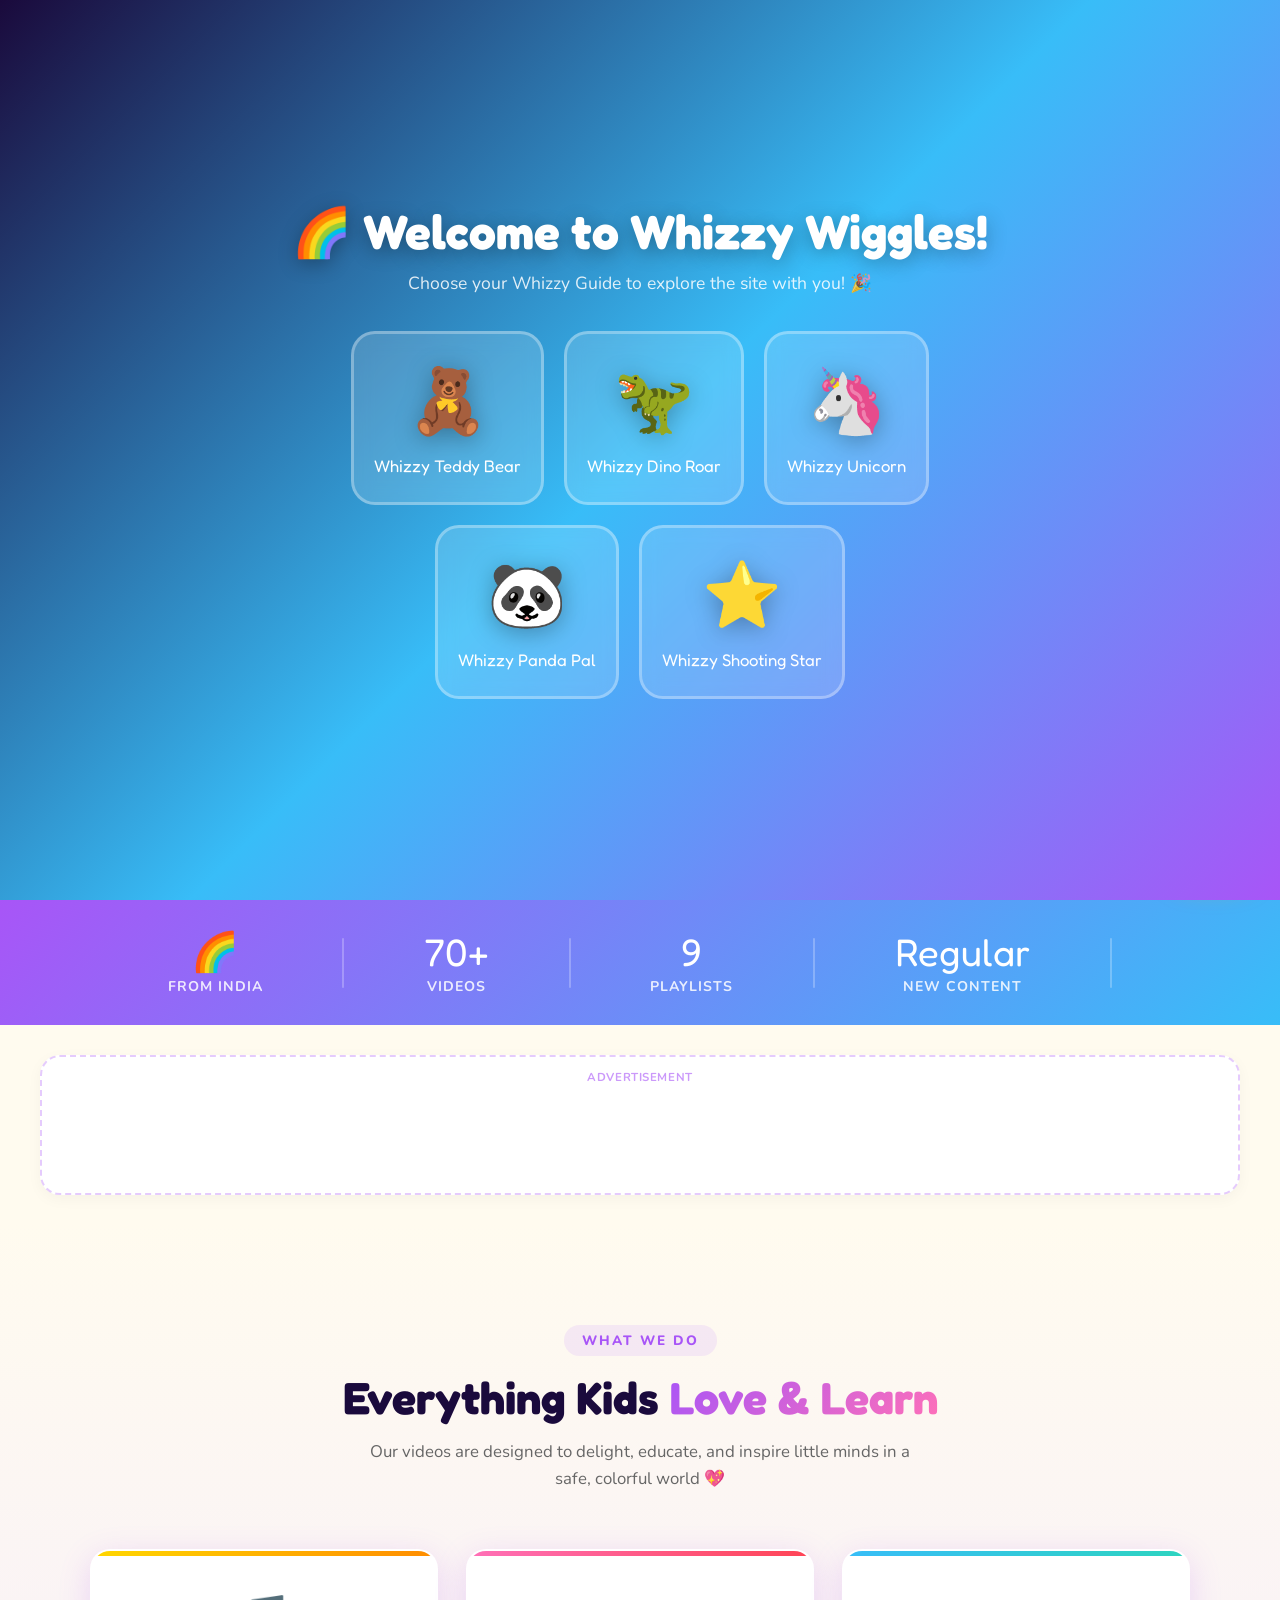
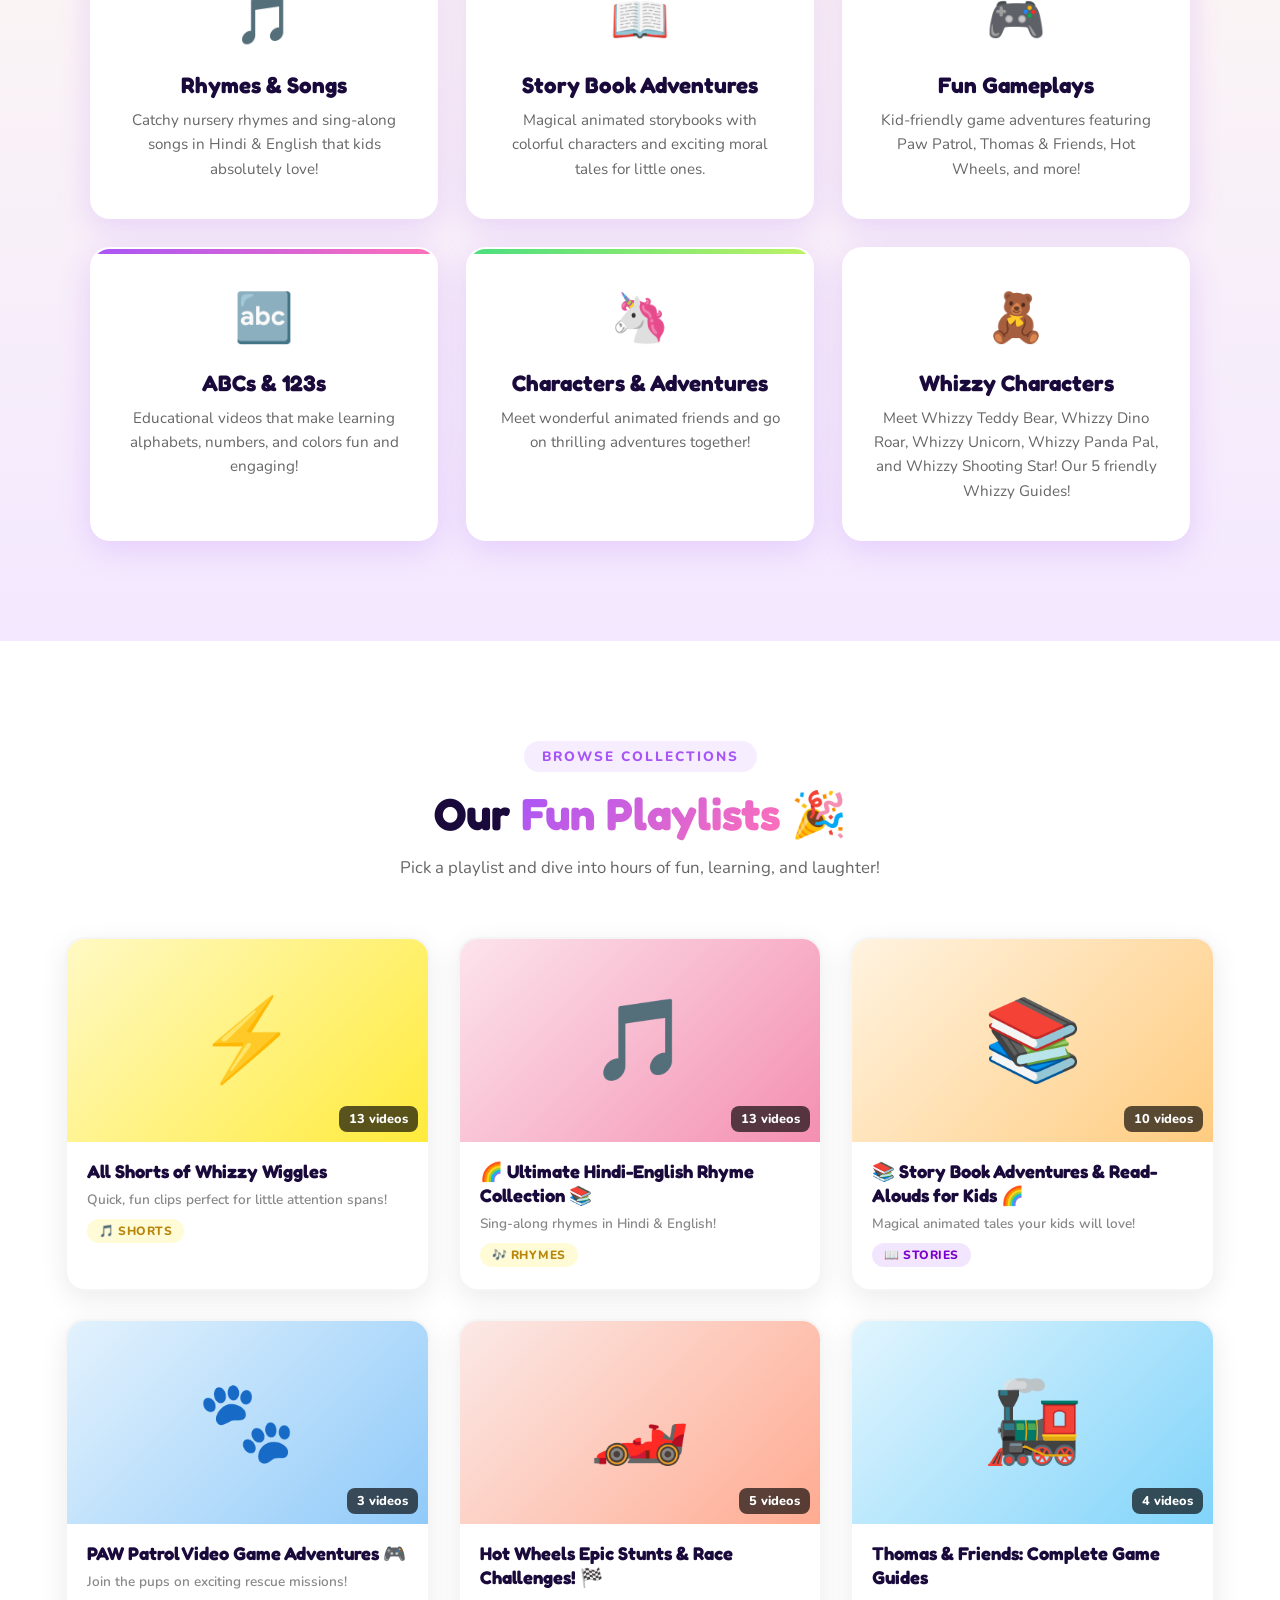
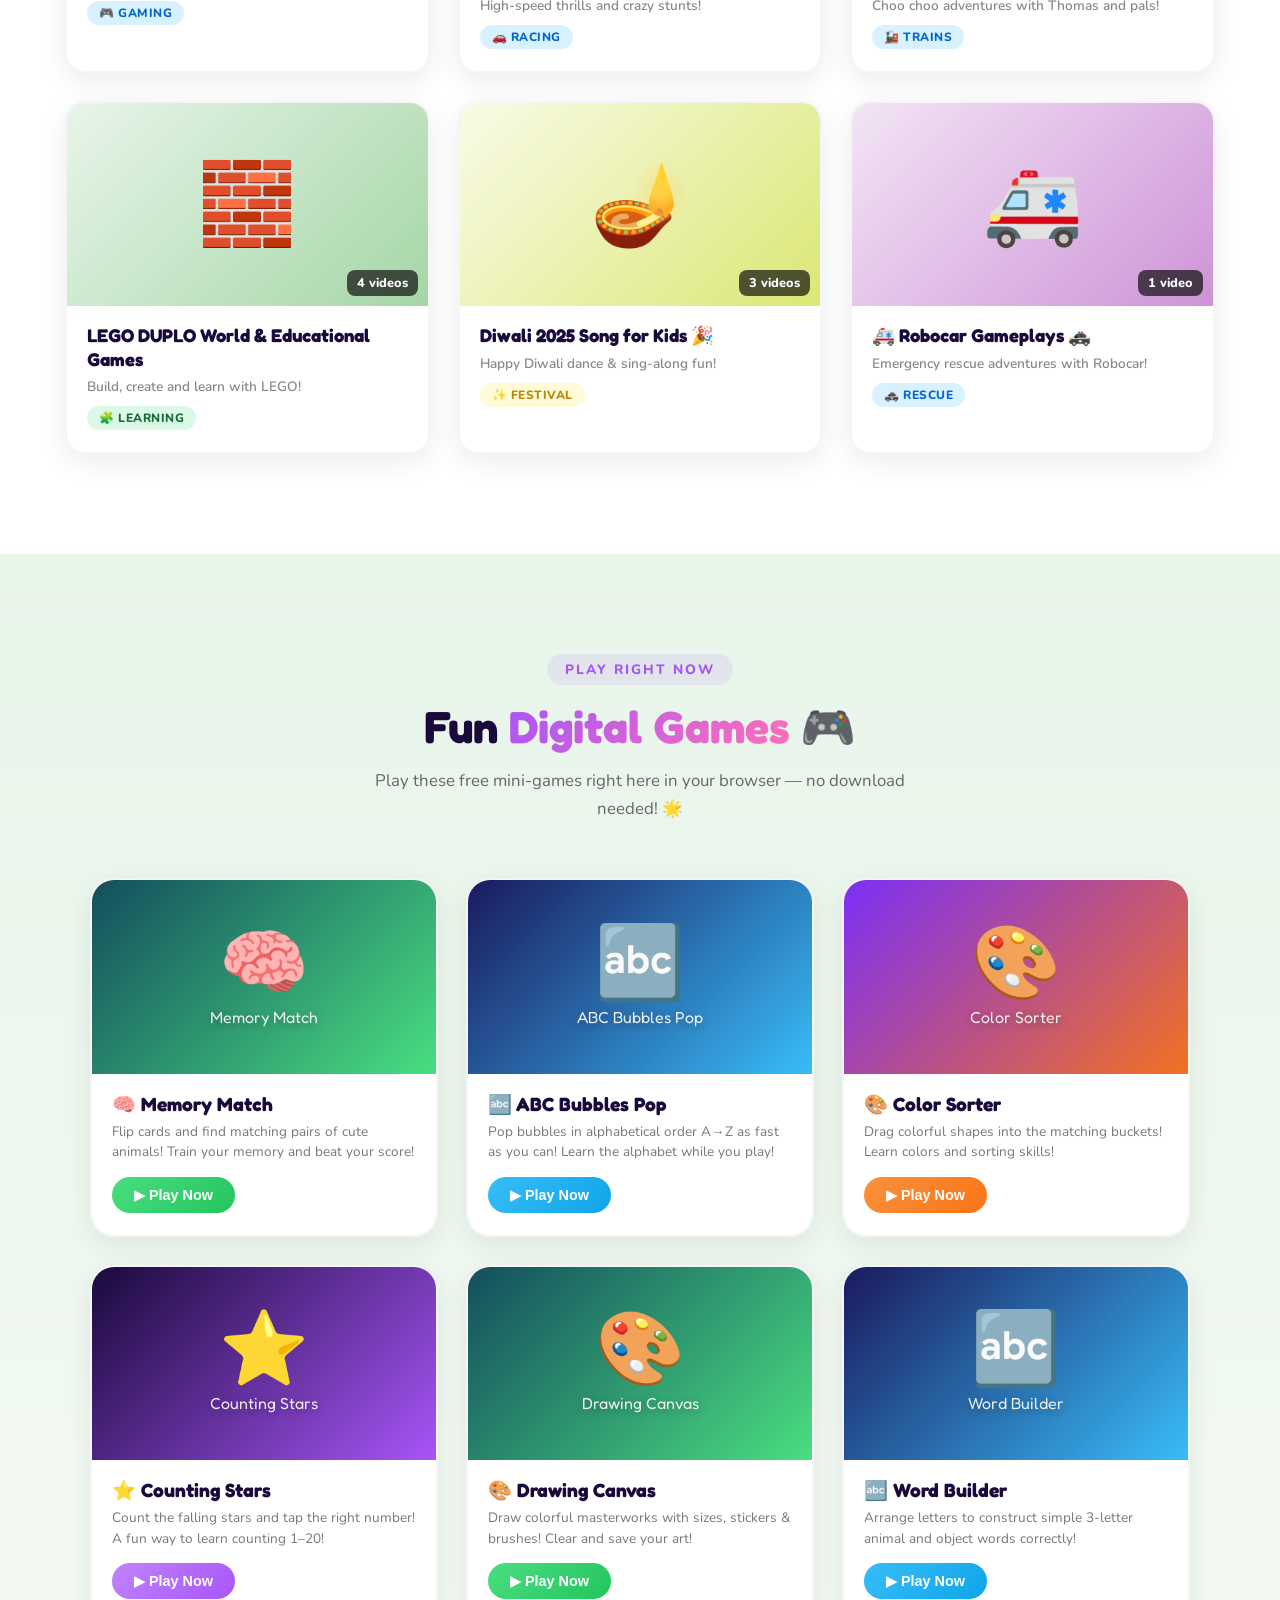
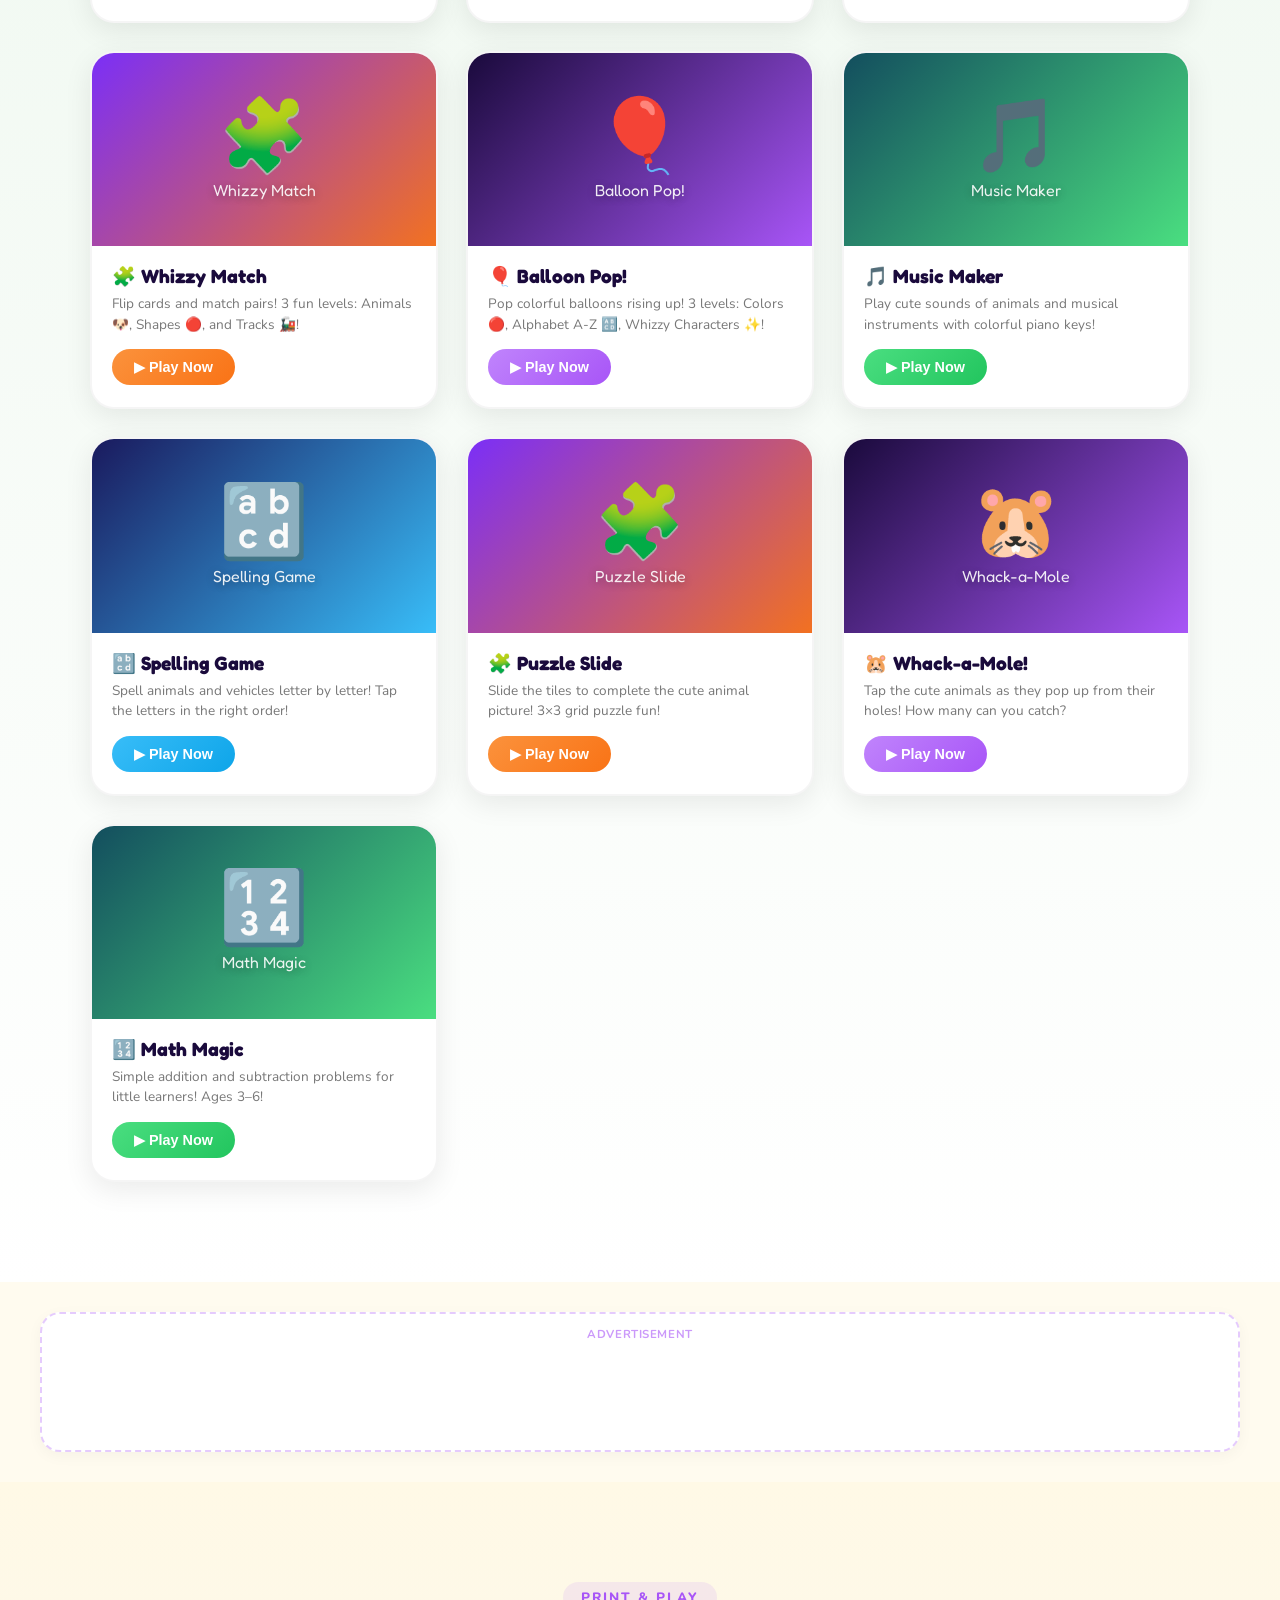
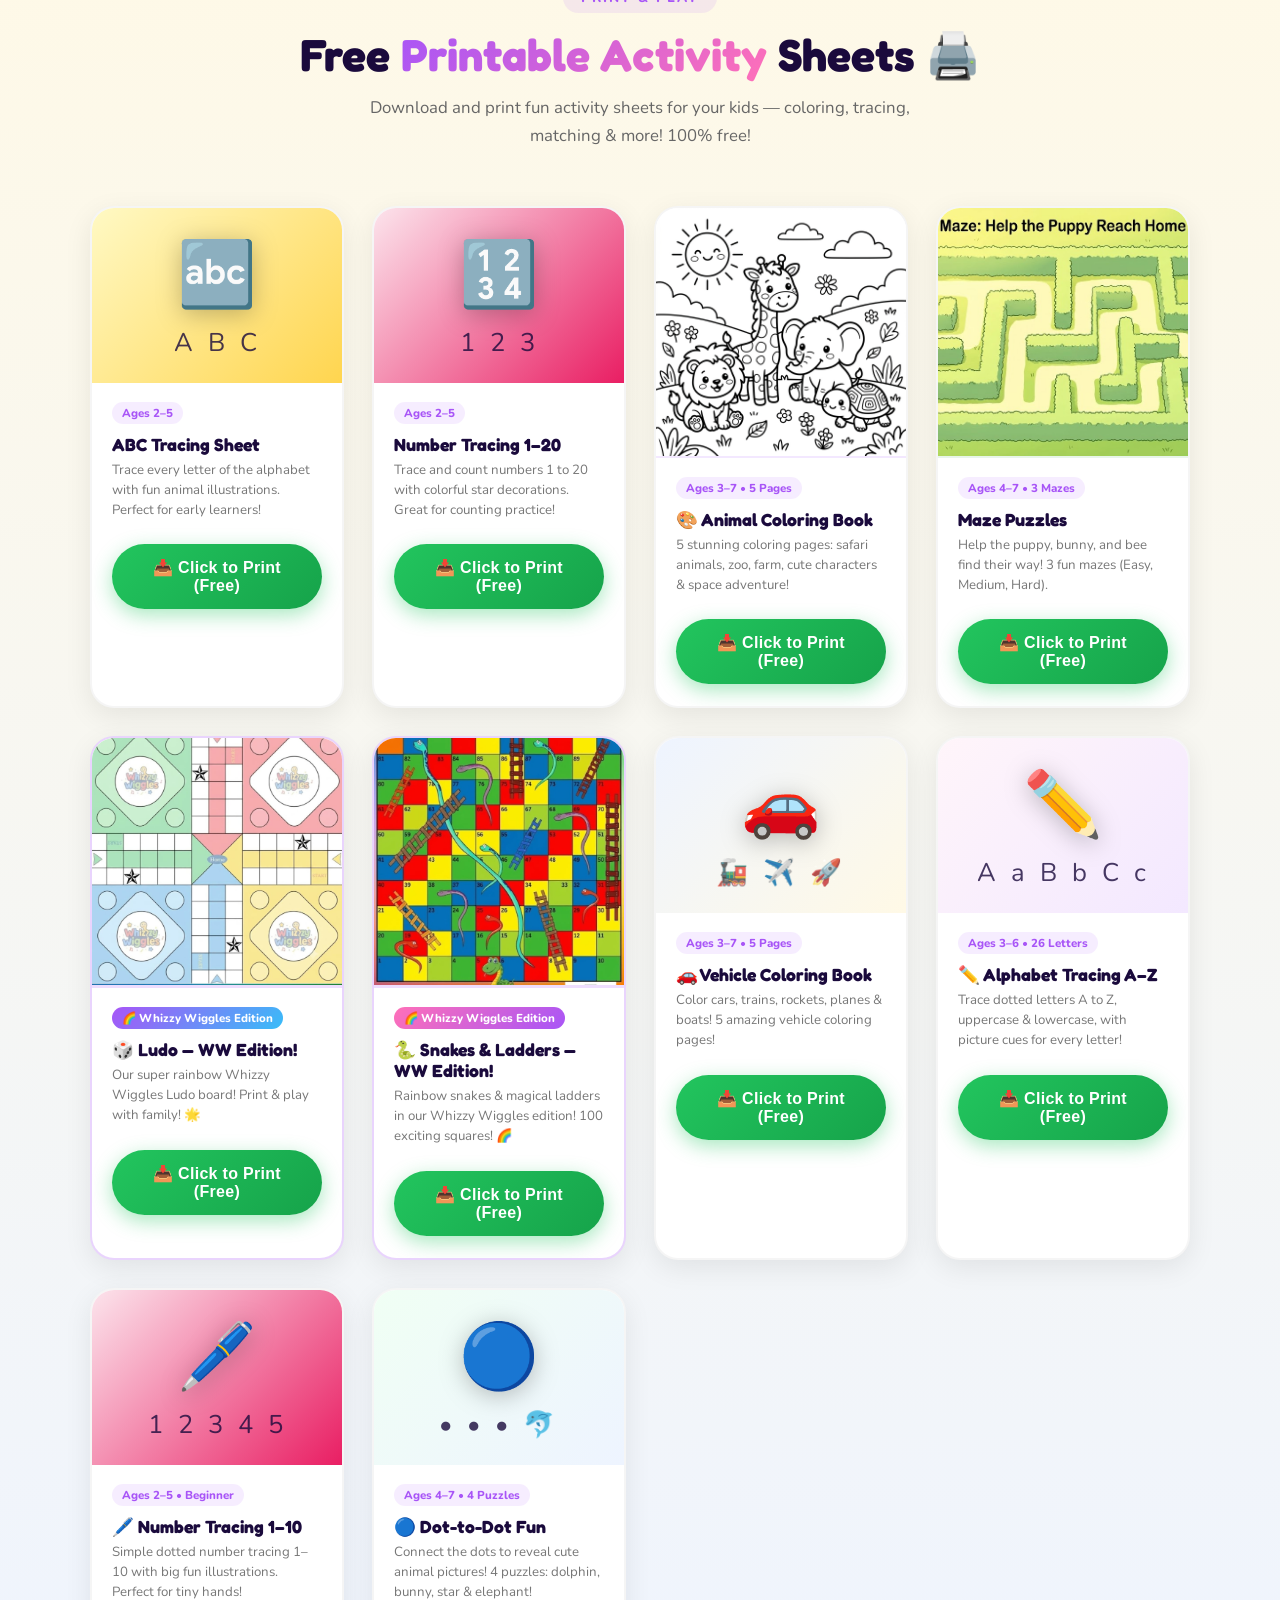
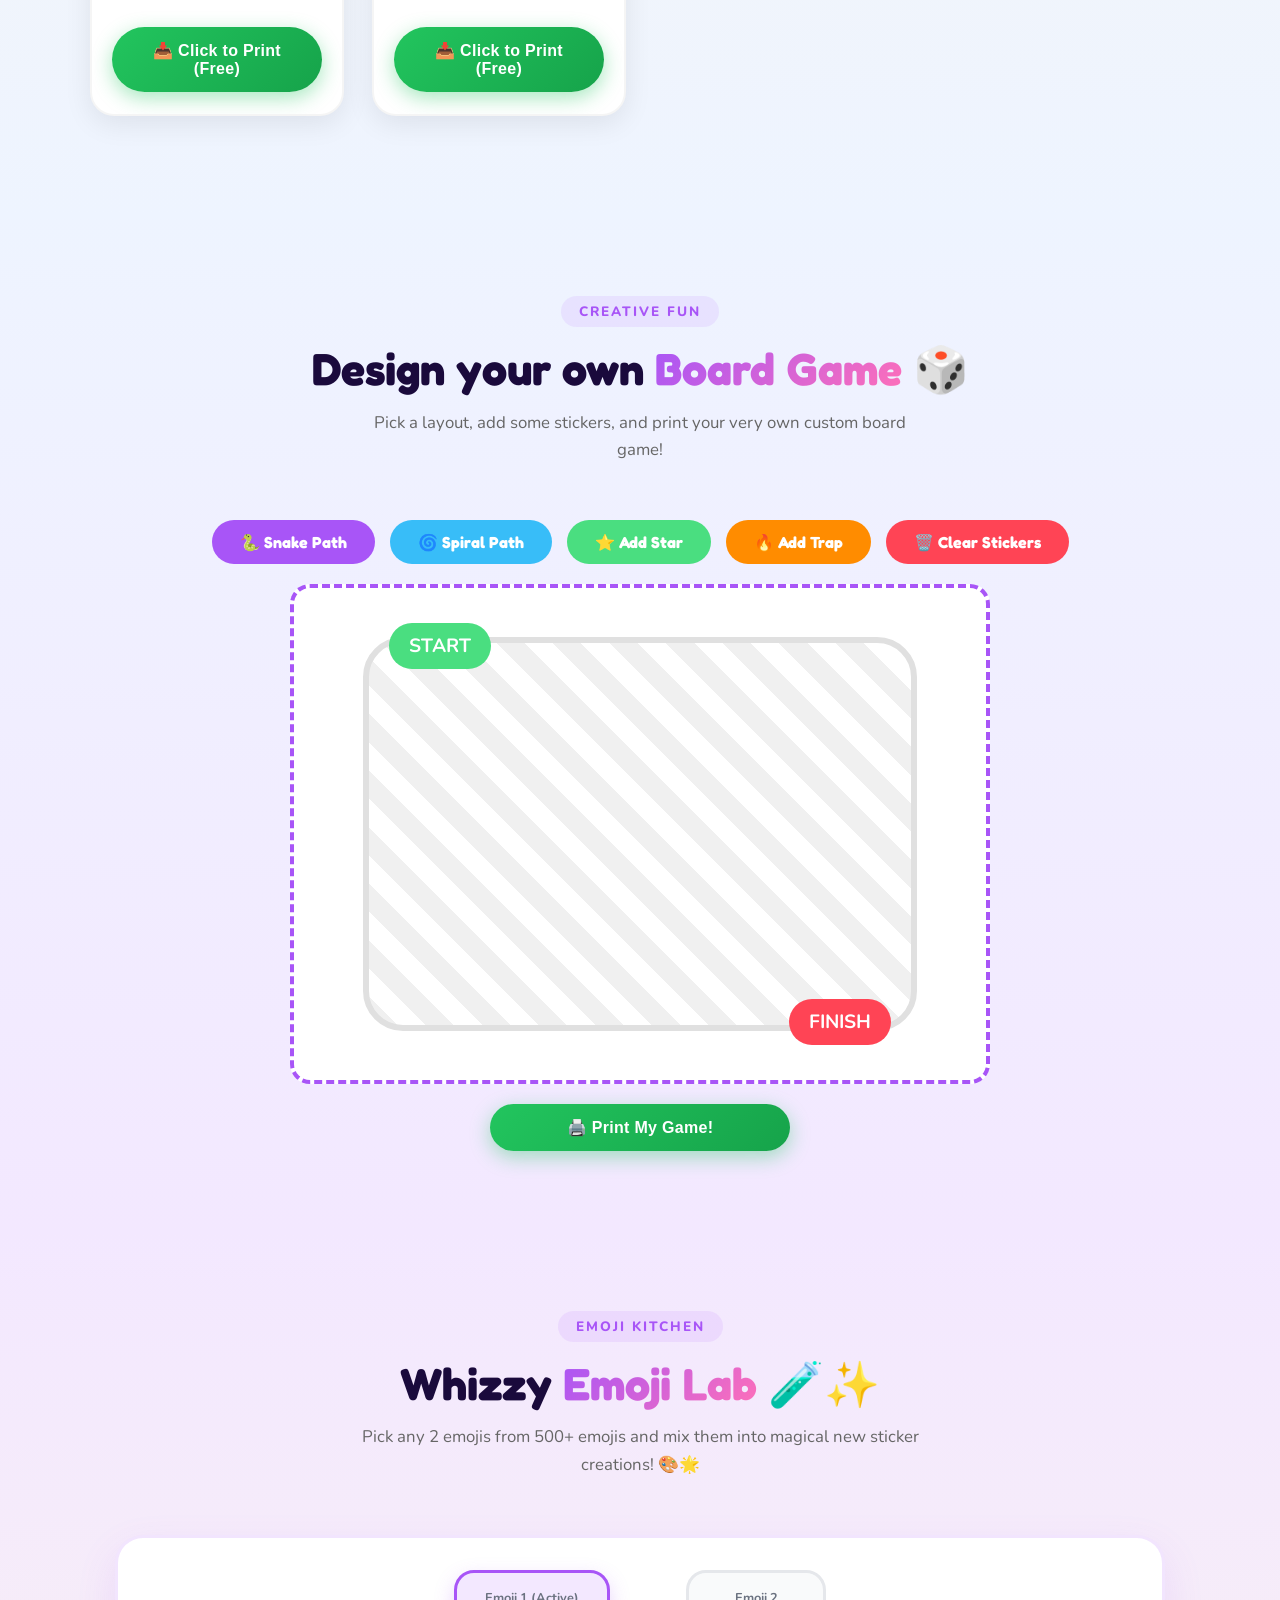
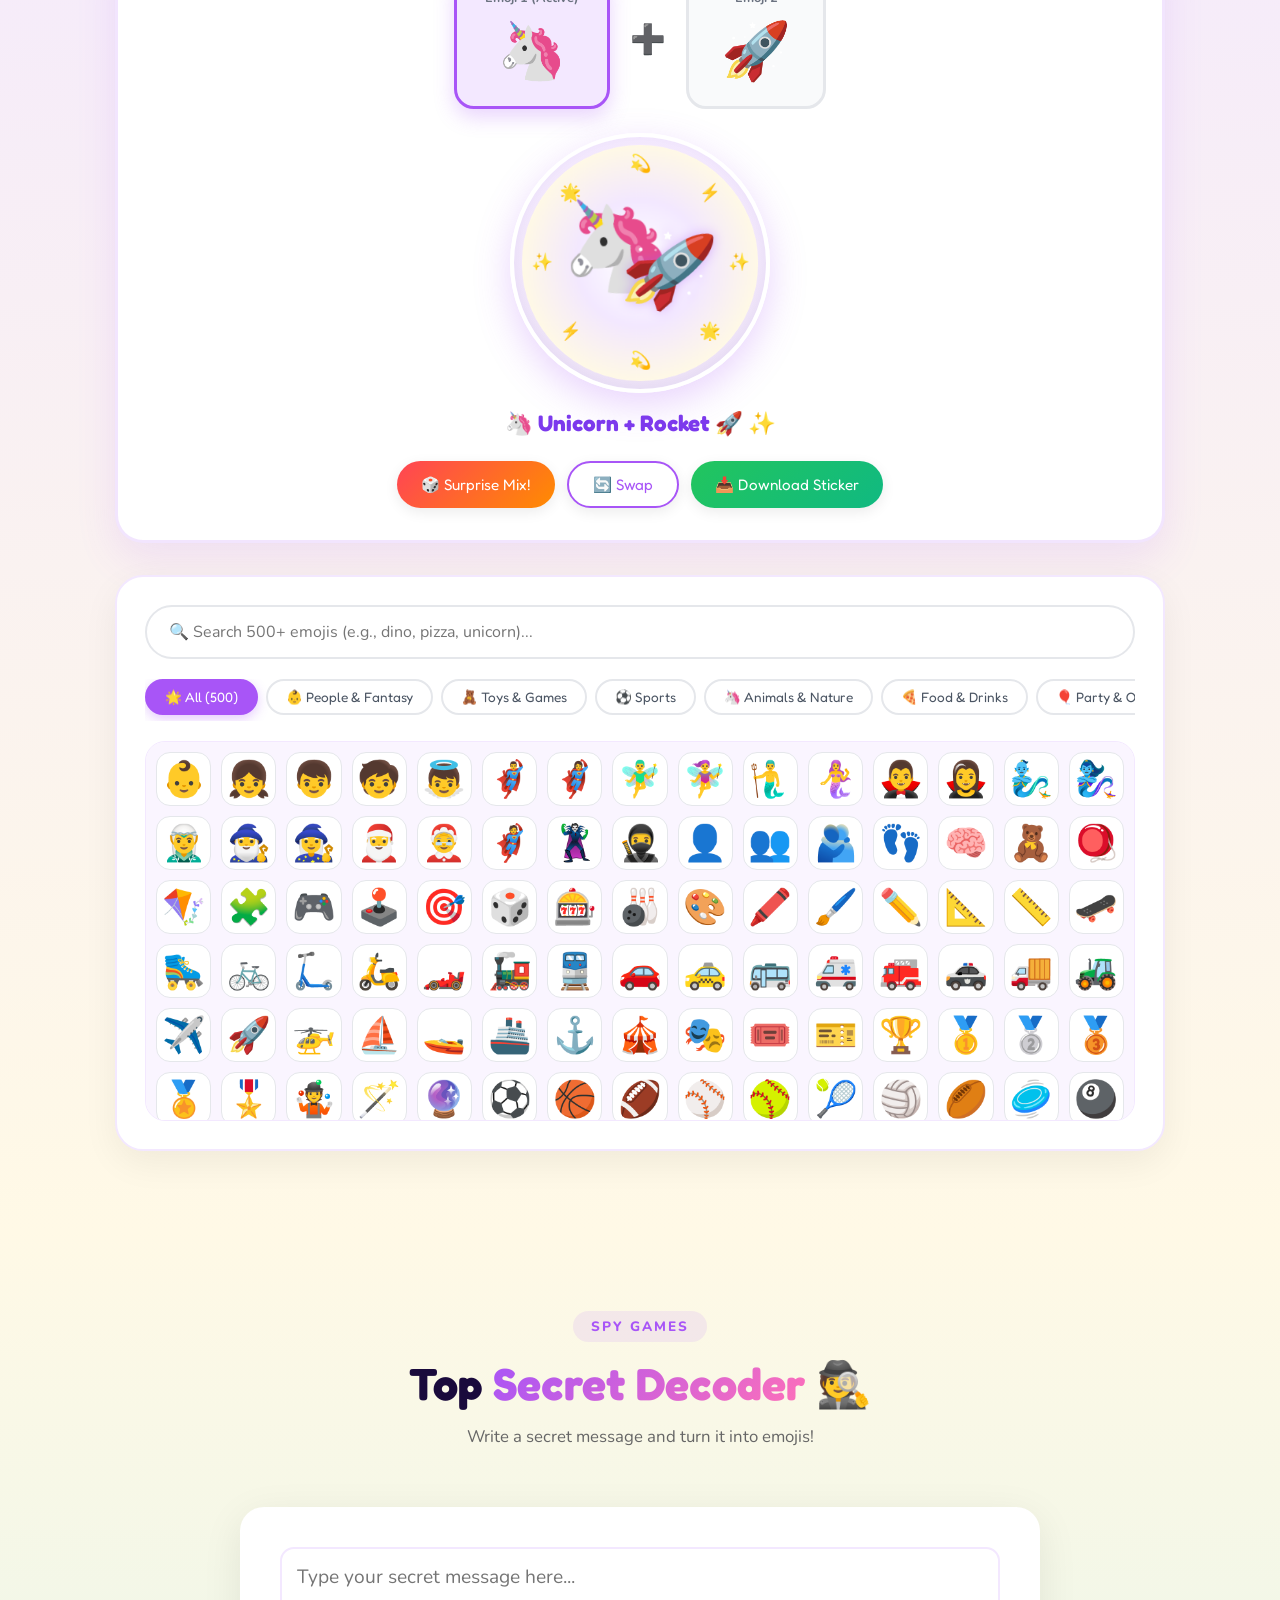
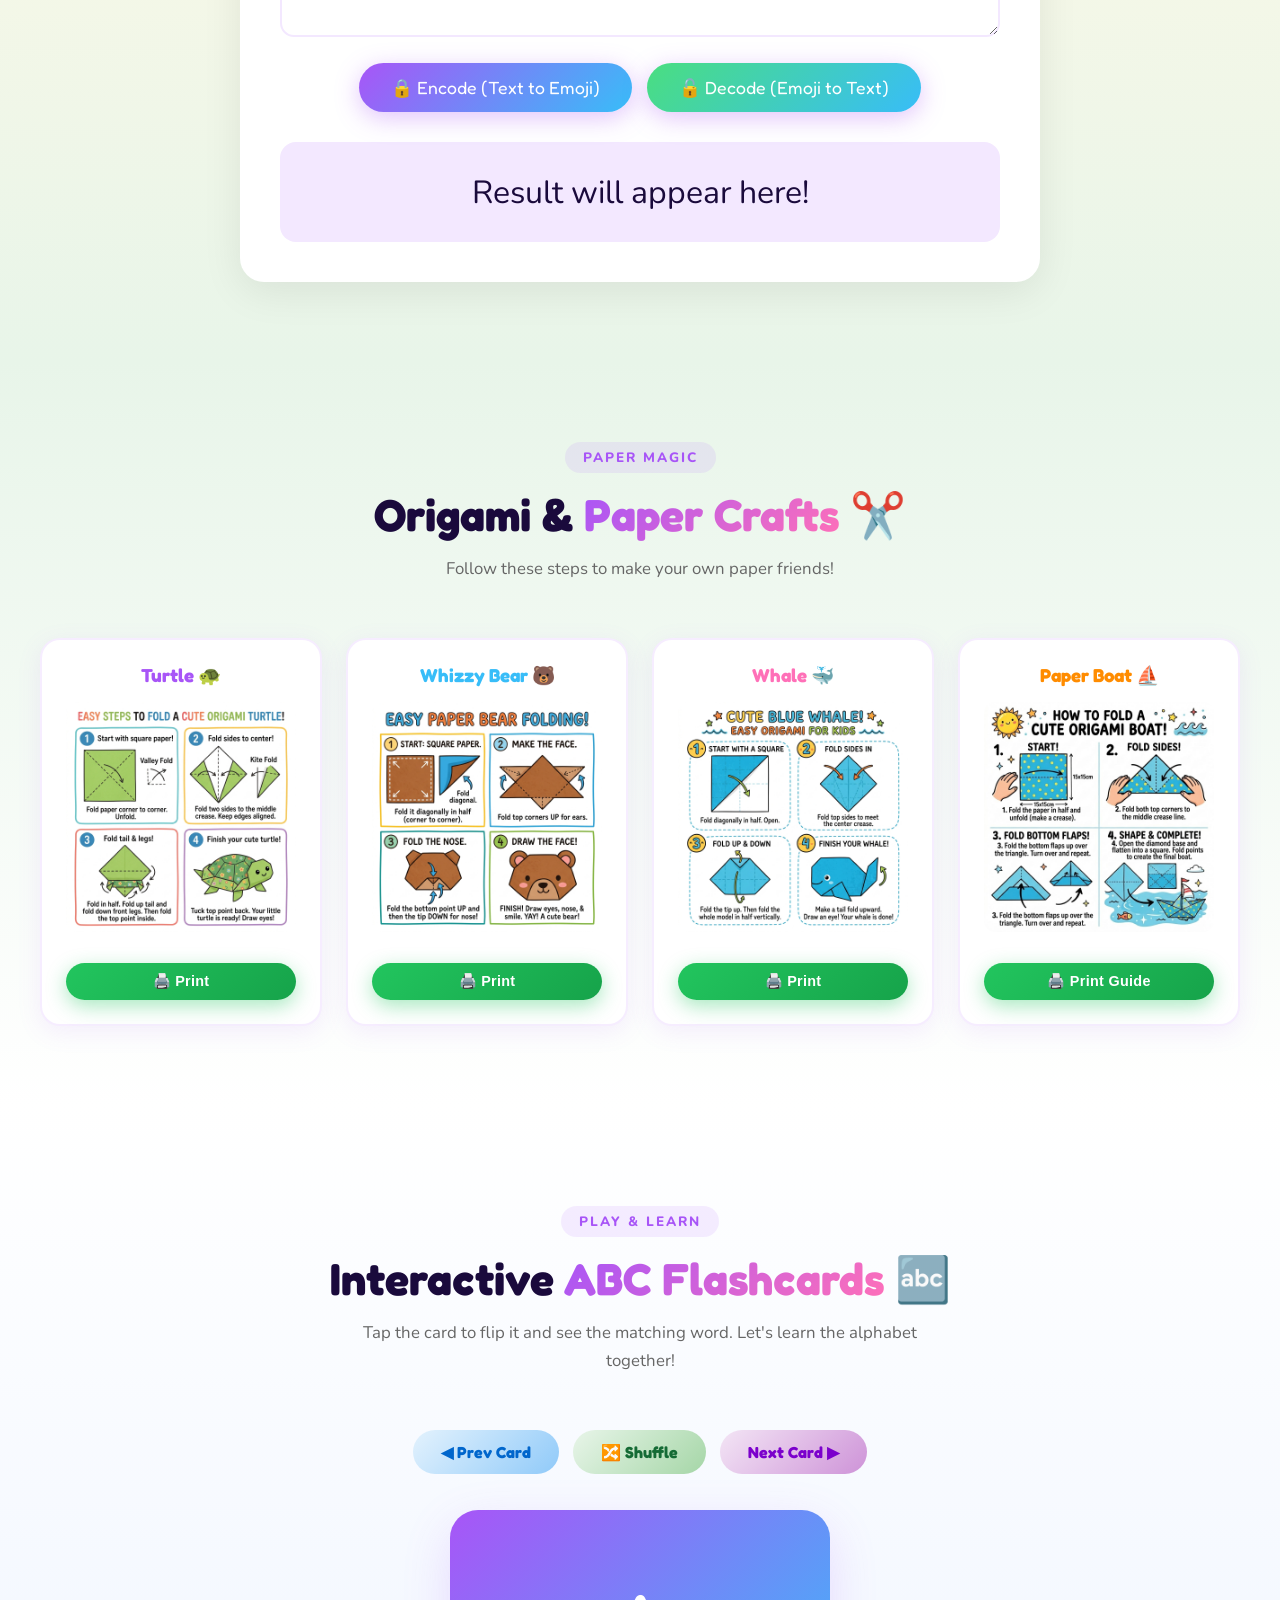
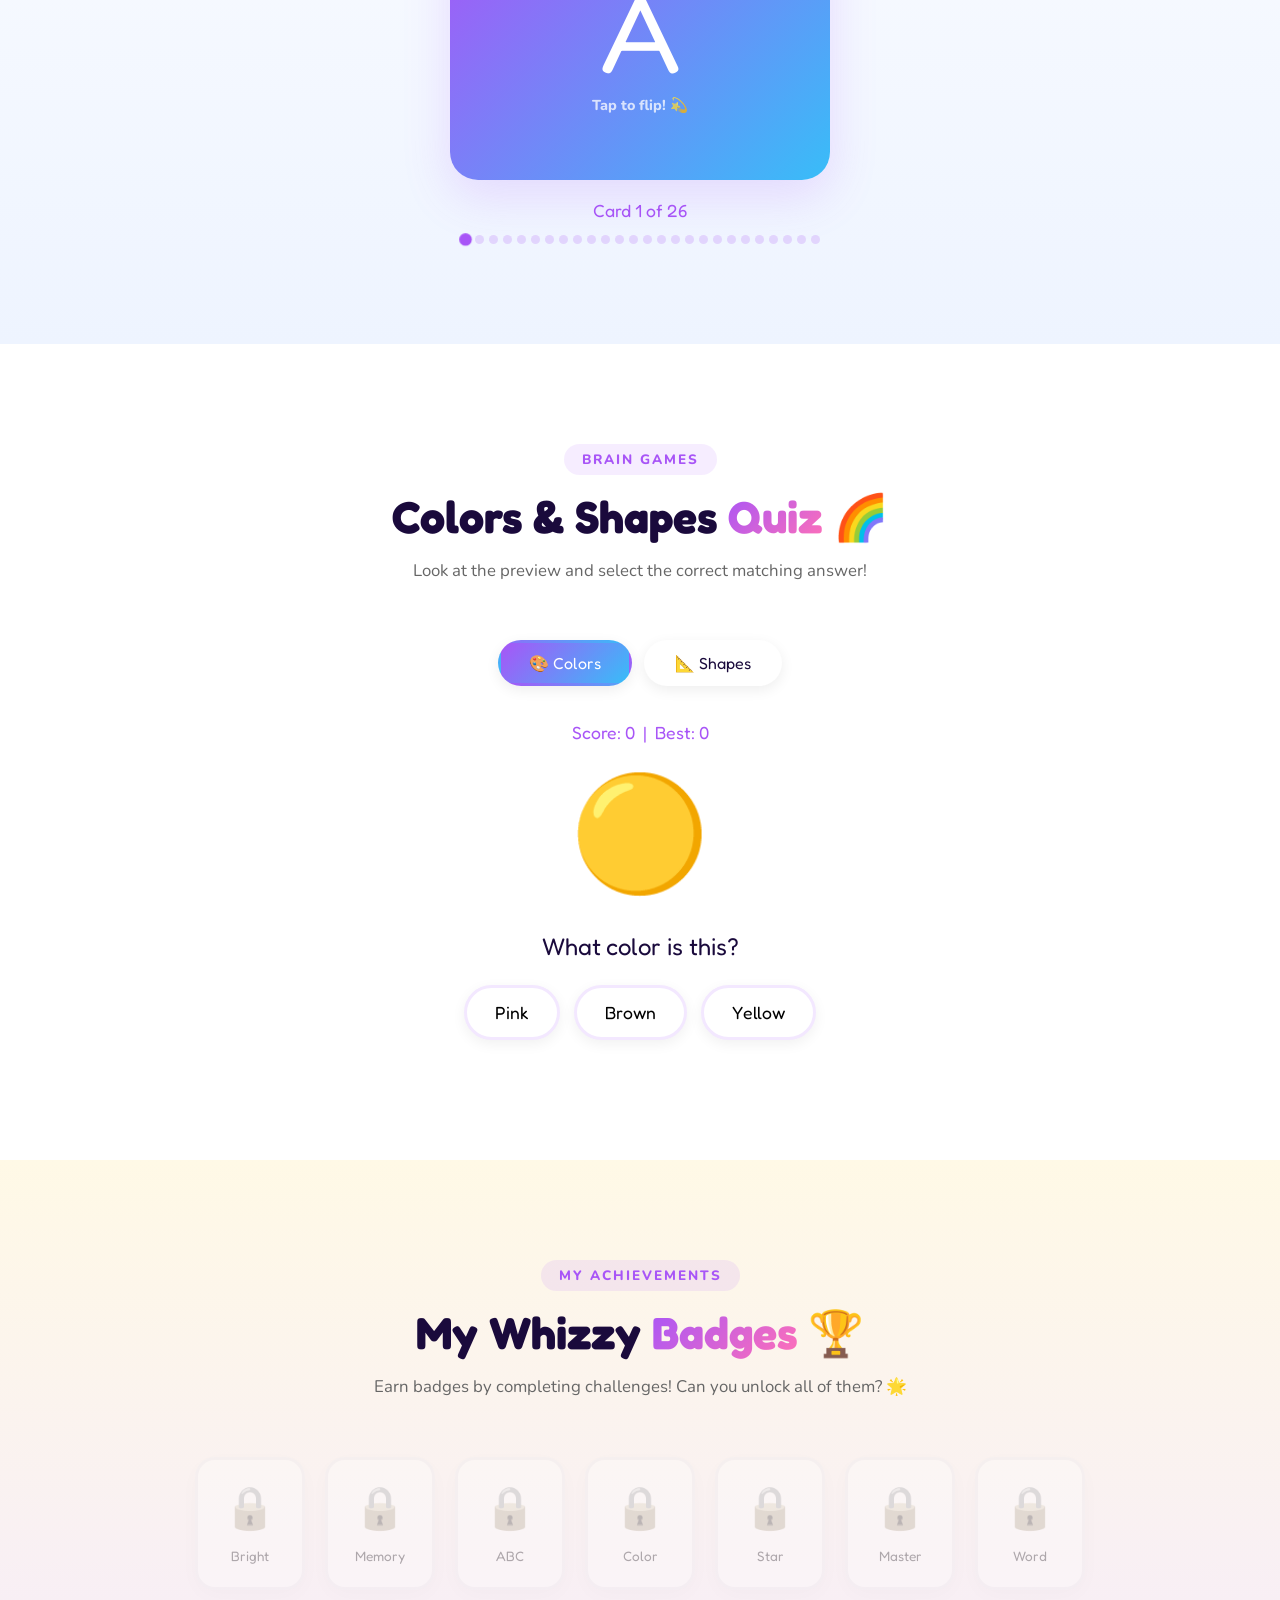
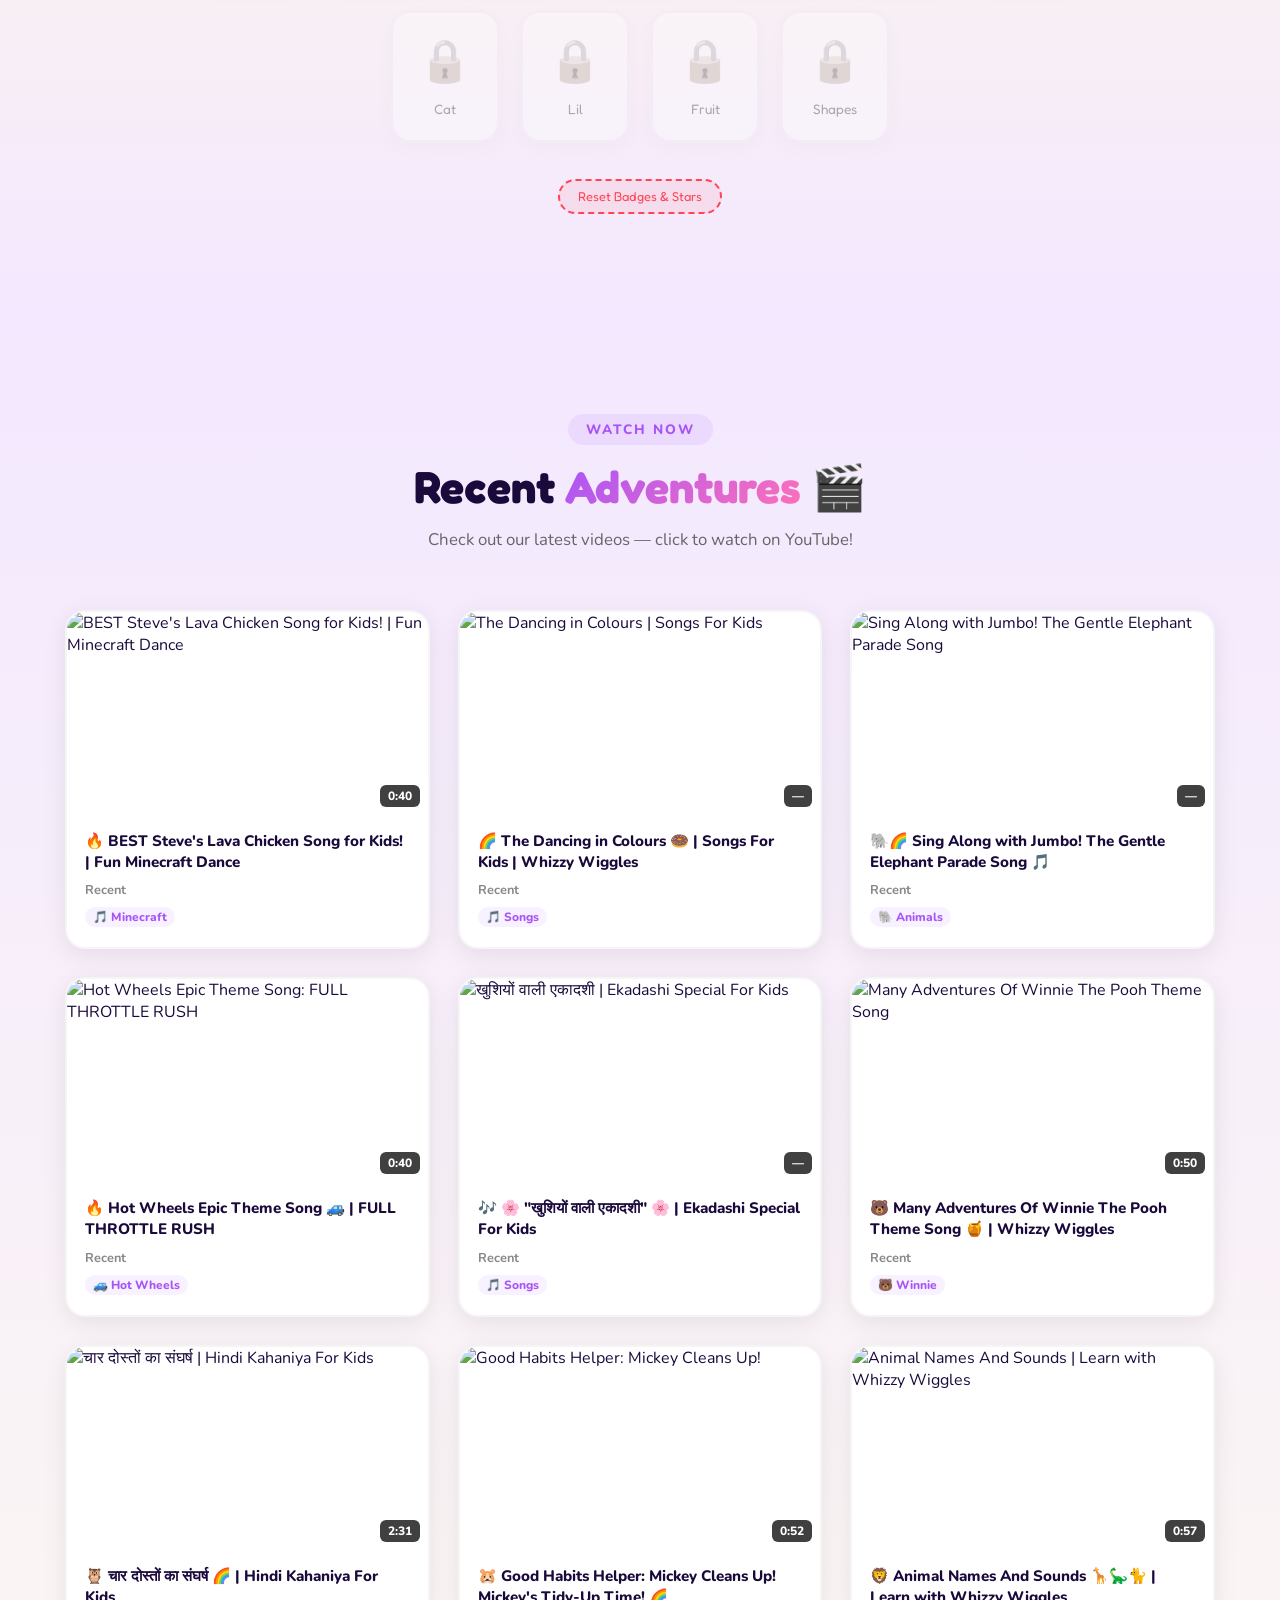
==== index.html @ dbf46792 "Replace boat origami image with step-by-step folding diagram and create Google Emoji Kitchen-style E" ====
<!DOCTYPE html>
<html lang="en">
<head>
  <meta charset="UTF-8" />
  <meta name="viewport" content="width=device-width, initial-scale=1.0" />
  
  <!-- Primary SEO Meta Tags -->
  <title>Whizzy Wiggles 🌈 | Free Kids Learning Games, Printable Coloring Pages, Rhymes & Stories</title>
  <meta name="description" content="Discover Whizzy Wiggles — the happiest place for kids and toddlers! Enjoy free printable coloring pages, interactive games, board game generator, nursery rhymes, animated stories, and fun learning activities." />
  <meta name="keywords" content="Whizzy Wiggles, kids learning games, free printable coloring pages, ludo printable, snakes and ladders printable, nursery rhymes, kids storybooks, toddler games, preschool learning, origami crafts" />
  <meta name="author" content="Whizzy Wiggles" />
  <meta name="robots" content="index, follow" />
  <meta name="theme-color" content="#ff6f91" />
  <meta name="google-adsense-account" content="ca-pub-9916894688113130">
  <link rel="canonical" href="https://www.whizzywiggles.in/" />

  <!-- Icons & Favicon -->
  <link rel="icon" type="image/png" href="images/favicon.png" />
  <link rel="apple-touch-icon" href="images/favicon.png" />

  <!-- Performance & Preconnect -->
  <link rel="preconnect" href="https://fonts.googleapis.com" />
  <link rel="preconnect" href="https://fonts.gstatic.com" crossorigin />
  <link rel="preconnect" href="https://pagead2.googlesyndication.com" />

  <!-- Google AdSense Script Placeholder -->
  <!-- NOTE: Replace ca-pub-XXXXXXXXXXXXXXXX with your approved AdSense Publisher ID -->
  <script async src="https://pagead2.googlesyndication.com/pagead/js/adsbygoogle.js?client=ca-pub-XXXXXXXXXXXXXXXX" crossorigin="anonymous"></script>

  <!-- Open Graph / Facebook SEO -->
  <meta property="og:type" content="website" />
  <meta property="og:url" content="https://www.whizzywiggles.in/" />
  <meta property="og:site_name" content="Whizzy Wiggles" />
  <meta property="og:title" content="Whizzy Wiggles 🌈 – Free Kids Games, Printables, Rhymes & Stories!" />
  <meta property="og:description" content="The happiest place for kids to learn, play & imagine! Free printable coloring pages, interactive games, rhymes, and storybooks." />
  <meta property="og:image" content="https://www.whizzywiggles.in/images/whizzywiggles-logo.png" />
  <meta property="og:locale" content="en_US" />

  <!-- Twitter Card SEO -->
  <meta name="twitter:card" content="summary_large_image" />
  <meta name="twitter:url" content="https://www.whizzywiggles.in/" />
  <meta name="twitter:title" content="Whizzy Wiggles 🌈 – Free Kids Games, Printables & Rhymes" />
  <meta name="twitter:description" content="Free educational games, printable coloring sheets, nursery rhymes, and storybooks for toddlers and young learners." />
  <meta name="twitter:image" content="https://www.whizzywiggles.in/images/whizzywiggles-logo.png" />

  <!-- Fonts & Stylesheet -->
  <link href="https://fonts.googleapis.com/css2?family=Fredoka+One&family=Nunito:wght@400;600;700;800;900&display=swap" rel="stylesheet" />
  <link rel="stylesheet" href="css/style.css" />

  <!-- Structured Data (Schema.org JSON-LD) -->
  <script type="application/ld+json">
  {
    "@context": "https://schema.org",
    "@graph": [
      {
        "@type": "WebSite",
        "@id": "https://www.whizzywiggles.in/#website",
        "url": "https://www.whizzywiggles.in/",
        "name": "Whizzy Wiggles",
        "description": "Educational platform offering free games, printables, rhymes, and stories for children.",
        "inLanguage": "en"
      },
      {
        "@type": "EducationalOrganization",
        "@id": "https://www.whizzywiggles.in/#organization",
        "name": "Whizzy Wiggles",
        "url": "https://www.whizzywiggles.in/",
        "logo": "https://www.whizzywiggles.in/images/whizzywiggles-logo.png",
        "sameAs": [
          "https://youtube.com/@whizzywigglesofficial"
        ]
      },
      {
        "@type": "ItemList",
        "name": "Whizzy Wiggles Free Learning Activities & Printables",
        "itemListElement": [
          {
            "@type": "ListItem",
            "position": 1,
            "name": "Free Printable Coloring Pages",
            "url": "https://www.whizzywiggles.in/#printables"
          },
          {
            "@type": "ListItem",
            "position": 2,
            "name": "Ludo & Snakes & Ladders WW Edition Printables",
            "url": "https://www.whizzywiggles.in/#printables"
          },
          {
            "@type": "ListItem",
            "position": 3,
            "name": "Interactive Kids Learning Games",
            "url": "https://www.whizzywiggles.in/#games"
          },
          {
            "@type": "ListItem",
            "position": 4,
            "name": "Interactive Animated Storybooks",
            "url": "https://www.whizzywiggles.in/#stories"
          }
        ]
      }
    ]
  }
  </script>
  <script async src="https://pagead2.googlesyndication.com/pagead/js/adsbygoogle.js?client=ca-pub-9916894688113130"
     crossorigin="anonymous"></script>
</head>
<body>
<!-- AVATAR SELECTOR OVERLAY -->
  <div id="avatar-overlay">
    <h1>🌈 Welcome to Whizzy Wiggles!</h1>
    <p>Choose your Whizzy Guide to explore the site with you! 🎉</p>
    <div class="av-grid">
      <div class="av-card" onclick="selectAvatar('🧸','Whizzy Teddy Bear')">
        <span class="av-emoji">🧸</span>
        <span class="av-name">Whizzy Teddy Bear</span>
      </div>
      <div class="av-card" onclick="selectAvatar('🦖','Whizzy Dino Roar')">
        <span class="av-emoji">🦖</span>
        <span class="av-name">Whizzy Dino Roar</span>
      </div>
      <div class="av-card" onclick="selectAvatar('🦄','Whizzy Unicorn')">
        <span class="av-emoji">🦄</span>
        <span class="av-name">Whizzy Unicorn</span>
      </div>
      <div class="av-card" onclick="selectAvatar('🐼','Whizzy Panda Pal')">
        <span class="av-emoji">🐼</span>
        <span class="av-name">Whizzy Panda Pal</span>
      </div>
      <div class="av-card" onclick="selectAvatar('⭐','Whizzy Shooting Star')">
        <span class="av-emoji">⭐</span>
        <span class="av-name">Whizzy Shooting Star</span>
      </div>
    </div>
  </div>

  <!-- AVATAR GUIDE BUBBLE -->
  <div id="avatar-guide-bubble">Hi! I'm your Whizzy Guide! 🌟 Tap me anytime!</div>
  <div id="avatar-guide" onclick="toggleAvatarBubble()" title="Your Whizzy Guide">🧸</div>

  <!-- RAINBOW PROGRESS BAR -->
  <div id="rainbow-bar"></div>
  <!-- ACHIEVEMENT TOAST -->
  <div id="achievement-toast">
    <div class="toast-icon" id="toast-icon">🏆</div>
    <div class="toast-text">
      <h4 id="toast-title">Achievement Unlocked!</h4>
      <p id="toast-desc">You did it!</p>
    </div>
  </div>
  <!-- STAR COUNTER WIDGET -->
  <div id="star-counter" onclick="document.getElementById('badge-wall').scrollIntoView({behavior:'smooth'})"
    title="Your stars! Click to see badges">
    ⭐ <span id="star-counter-num">0</span>
  </div>

  <div class="floating-shapes" aria-hidden="true">
    <div class="shape"></div>
    <div class="shape"></div>
    <div class="shape"></div>
    <div class="shape"></div>
    <div class="shape"></div>
    <div class="shape"></div>
  </div>

  <!-- NAVBAR -->
  <nav id="navbar">
    <a href="#hero" class="nav-logo">
      <img src="images/whizzywiggles-logo.png" class="nav-logo-icon" alt="Whizzy Wiggles Logo"
        style="border-radius: 50%; object-fit: cover; width: 56px; height: 56px;">
      <span class="nav-logo-text">Whizzy Wiggles</span>
    </a>
    <ul class="nav-links" style="flex-wrap: wrap; justify-content: center; gap: 15px;">
      <li><a href="#about">About</a></li>
      <li><a href="#playlists">🎵 Playlists</a></li>
      <li><a href="#videos">📺 Videos</a></li>
      <li><a href="#games">🎮 Games</a></li>
      <li><a href="#stories">📖 Stories</a></li>
      <li><a href="#flashcards">🔤 Flashcards</a></li>
      <li><a href="#learn-shapes">🌈 Shapes</a></li>
      <li><a href="#printables">🖨️ Printables</a></li>
      <li><a href="#badge-wall">🏆 Badges</a></li>
      <li><a href="#boardgame-generator">🎲 Board Game</a></li>
      <li><a href="#emoji-lab">🧪 Emoji Lab</a></li>
      <li><a href="#secret-decoder">🕵️ Decoder</a></li>
      <li><a href="#origami-crafts">🦢 Origami</a></li>
      <li><a href="#whizzy-teddy">🧸 Whizzy Characters</a></li>
      <li><a href="#soundboard">🔊 Soundboard</a></li>
      <li><a href="#fanzone">🌟 Friends Zone</a></li>
      <li><a href="#parents">👪 Parents</a></li>
      <li><a href="https://youtube.com/@whizzywigglesofficial" target="_blank" rel="noopener" class="nav-cta">▶ Subscribe</a></li>
      <li><button class="night-toggle" id="nightToggle" onclick="toggleNightMode()" title="Sleepy Mode">🌙</button></li>
    </ul>
    <button class="hamburger" id="hamburger" onclick="toggleMobileMenu()" aria-label="Open menu">
      <span></span><span></span><span></span>
    </button>
  </nav>
  <!-- MOBILE MENU -->
  <div class="mobile-menu" id="mobileMenu" style="overflow-y: auto; max-height: 80vh;">
    <a href="#about" onclick="toggleMobileMenu()">About</a>
    <a href="#playlists" onclick="toggleMobileMenu()">🎵 Playlists</a>
    <a href="#videos" onclick="toggleMobileMenu()">📺 Videos</a>
    <a href="#games" onclick="toggleMobileMenu()">🎮 Games</a>
    <a href="#stories" onclick="toggleMobileMenu()">📖 Stories</a>
    <a href="#flashcards" onclick="toggleMobileMenu()">🔤 Flashcards</a>
    <a href="#learn-shapes" onclick="toggleMobileMenu()">🌈 Colors &amp; Shapes</a>
    <a href="#printables" onclick="toggleMobileMenu()">🖨️ Printables</a>
    <a href="#badge-wall" onclick="toggleMobileMenu()">🏆 My Badges</a>
    <a href="#boardgame-generator" onclick="toggleMobileMenu()">🎲 Board Game</a>
    <a href="#emoji-lab" onclick="toggleMobileMenu()">🧪 Emoji Lab</a>
    <a href="#secret-decoder" onclick="toggleMobileMenu()">🕵️ Secret Decoder</a>
    <a href="#origami-crafts" onclick="toggleMobileMenu()">🦢 Origami Crafts</a>
    <a href="#whizzy-teddy" onclick="toggleMobileMenu()">🧸 Whizzy Characters</a>
    <a href="#soundboard" onclick="toggleMobileMenu()">🔊 Soundboard</a>
    <a href="#fanzone" onclick="toggleMobileMenu()">🌟 Friends Zone</a>
    <a href="#parents" onclick="toggleMobileMenu()">👪 Parent Corner</a>
    <a href="https://youtube.com/@whizzywigglesofficial" target="_blank" rel="noopener" class="mob-cta">▶ Subscribe Now</a>
    <button class="night-toggle" style="width:100%;margin-top:8px;" onclick="toggleNightMode();toggleMobileMenu()">🌙 Sleepy Mode</button>
  </div>

  <!-- PROGRESS TRACKER -->
  <div id="progress-tracker">
    <div class="pt-row">🎮 <span id="pt-games">0</span> games played</div>
    <div class="pt-row">⭐ <span id="pt-stars">0</span> stars earned</div>
  </div>

  <!-- HERO -->
  <section id="hero" class="hero">
    <div class="hero-bg" aria-hidden="true"></div>
    <div class="hero-content">
      <div class="hero-text">
        <div class="hero-badge">
          <span class="dot" aria-hidden="true"></span>
          New Video Every Week! 🎉
        </div>
        <h1 class="hero-title">
          <span class="color-1">Whizzy</span><span class="color-2"> Wiggles</span><br>
          <span class="color-3">🌈 The </span><span class="color-4">Happiest</span><br>
          Place for Kids!
        </h1>
        <p class="hero-tagline">✨ Let the Magic Begin ✨</p>
        <p class="hero-desc">
          Welcome to a colorful world of fun and learning! 🧸 We bring rhymes, storybooks, gameplays, ABCs &amp; 123s,
          and magical adventures — perfect for toddlers and young kids!
        </p>
        <div class="hero-features">
          <span class="hero-feature-tag tag-1">🎵 Rhymes</span>
          <span class="hero-feature-tag tag-2">📖 Storybooks</span>
          <span class="hero-feature-tag tag-3">🎮 Gameplays</span>
          <span class="hero-feature-tag tag-4">🔤 ABCs &amp; 123s</span>
          <span class="hero-feature-tag tag-5">🦄 Adventures</span>
        </div>
        <div class="hero-buttons">
          <a href="https://youtube.com/@whizzywigglesofficial" target="_blank" rel="noopener" class="btn-primary"
            id="hero-subscribe-btn">▶ Subscribe on YouTube</a>
          <a href="#videos" class="btn-secondary" id="hero-watch-btn">🎬 Watch Videos</a>
        </div>
      </div>

      <div class="hero-visual">
        <div class="hero-img-wrapper">
          <img src="images/real-logo.jpg" alt="Whizzy Wiggles – colorful cartoon world for kids" />
        </div>
        <div class="hero-img-badge badge-subs">
          <span class="badge-icon" aria-hidden="true">👥</span>
          <div><strong>31</strong><br><span style="font-size:0.75rem;font-weight:700;color:#888;">Subscribers</span>
          </div>
        </div>
        <div class="hero-img-badge badge-vids">
          <span class="badge-icon" aria-hidden="true">🎬</span>
          <div><strong>70+</strong><br><span style="font-size:0.75rem;font-weight:700;color:#888;">Videos</span></div>
        </div>
        <div class="hero-img-badge badge-daily">
          <span class="badge-icon" aria-hidden="true">🌟</span>
          <div><strong>New</strong><br><span style="font-size:0.75rem;font-weight:700;color:#888;">Videos</span>
          </div>
        </div>
      </div>
    </div>
  </section>

  <!-- STATS BAR -->
  <div class="stats-bar">
    <div class="stats-inner">
      <div class="stat-item"><span class="stat-num">🌈</span><span class="stat-label">From India</span></div>
      <div class="stat-divider" aria-hidden="true"></div>
      <div class="stat-item"><span class="stat-num">70+</span><span class="stat-label">Videos</span></div>
      <div class="stat-divider" aria-hidden="true"></div>
      <div class="stat-item"><span class="stat-num">9</span><span class="stat-label">Playlists</span></div>
      <div class="stat-divider" aria-hidden="true"></div>
      <div class="stat-item"><span class="stat-num">Regular</span><span class="stat-label">New Content</span></div>
      <div class="stat-divider" aria-hidden="true"></div>
    </div>
  </div>

  <!-- GOOGLE AD PLACEMENT 1 (TOP BANNER) -->
  <div class="ad-container" id="ad-slot-top">
    <span class="ad-disclaimer">Advertisement</span>
    <div class="ad-slot-wrapper">
      <ins class="adsbygoogle"
           style="display:block"
           data-ad-client="ca-pub-XXXXXXXXXXXXXXXX"
           data-ad-slot="1111111111"
           data-ad-format="auto"
           data-full-width-responsive="true"></ins>
      <script>
        (adsbygoogle = window.adsbygoogle || []).push({});
      </script>
    </div>
  </div>

  <!-- ABOUT -->
  <section id="about" aria-labelledby="about-heading">
    <div class="section-header">
      <span class="section-eyebrow">What We Do</span>
      <h2 class="section-title" id="about-heading">Everything Kids <em>Love &amp; Learn</em></h2>
      <p class="section-subtitle">Our videos are designed to delight, educate, and inspire little minds in a safe,
        colorful world 💖</p>
    </div>
    <div class="about-grid reveal">
      <div class="about-card">
        <span class="about-icon" aria-hidden="true">🎵</span>
        <h3>Rhymes &amp; Songs</h3>
        <p>Catchy nursery rhymes and sing-along songs in Hindi &amp; English that kids absolutely love!</p>
      </div>
      <div class="about-card">
        <span class="about-icon" aria-hidden="true">📖</span>
        <h3>Story Book Adventures</h3>
        <p>Magical animated storybooks with colorful characters and exciting moral tales for little ones.</p>
      </div>
      <div class="about-card">
        <span class="about-icon" aria-hidden="true">🎮</span>
        <h3>Fun Gameplays</h3>
        <p>Kid-friendly game adventures featuring Paw Patrol, Thomas &amp; Friends, Hot Wheels, and more!</p>
      </div>
      <div class="about-card">
        <span class="about-icon" aria-hidden="true">🔤</span>
        <h3>ABCs &amp; 123s</h3>
        <p>Educational videos that make learning alphabets, numbers, and colors fun and engaging!</p>
      </div>
      <div class="about-card">
        <span class="about-icon" aria-hidden="true">🦄</span>
        <h3>Characters &amp; Adventures</h3>
        <p>Meet wonderful animated friends and go on thrilling adventures together!</p>
      </div>
      <div class="about-card">
        <span class="about-icon" aria-hidden="true">🧸</span>
        <h3>Whizzy Characters</h3>
        <p>Meet Whizzy Teddy Bear, Whizzy Dino Roar, Whizzy Unicorn, Whizzy Panda Pal, and Whizzy Shooting Star! Our 5 friendly Whizzy Guides!</p>
      </div>
    </div>
  </section>

  <!-- PLAYLISTS -->
  <section id="playlists" aria-labelledby="playlists-heading">
    <div class="section-header">
      <span class="section-eyebrow">Browse Collections</span>
      <h2 class="section-title" id="playlists-heading">Our <em>Fun Playlists</em> 🎉</h2>
      <p class="section-subtitle">Pick a playlist and dive into hours of fun, learning, and laughter!</p>
    </div>
    <div class="playlists-grid reveal">
      <a href="https://youtube.com/@whizzywigglesofficial" target="_blank" rel="noopener" class="playlist-card"
        id="playlist-shorts">
        <div class="playlist-thumb">
          <div class="playlist-thumb-bg pg-1">⚡</div><span class="playlist-count">13 videos</span>
        </div>
        <div class="playlist-info">
          <h3>All Shorts of Whizzy Wiggles</h3>
          <p>Quick, fun clips perfect for little attention spans!</p><span class="playlist-tag pt-music">🎵
            Shorts</span>
        </div>
      </a>
      <a href="https://youtube.com/@whizzywigglesofficial" target="_blank" rel="noopener" class="playlist-card"
        id="playlist-rhymes">
        <div class="playlist-thumb">
          <div class="playlist-thumb-bg pg-2">🎵</div><span class="playlist-count">13 videos</span>
        </div>
        <div class="playlist-info">
          <h3>🌈 Ultimate Hindi-English Rhyme Collection 📚</h3>
          <p>Sing-along rhymes in Hindi &amp; English!</p><span class="playlist-tag pt-music">🎶 Rhymes</span>
        </div>
      </a>
      <a href="https://youtube.com/@whizzywigglesofficial" target="_blank" rel="noopener" class="playlist-card"
        id="playlist-stories">
        <div class="playlist-thumb">
          <div class="playlist-thumb-bg pg-9">📚</div><span class="playlist-count">10 videos</span>
        </div>
        <div class="playlist-info">
          <h3>📚 Story Book Adventures &amp; Read-Alouds for Kids 🌈</h3>
          <p>Magical animated tales your kids will love!</p><span class="playlist-tag pt-stories">📖 Stories</span>
        </div>
      </a>
      <a href="https://youtube.com/@whizzywigglesofficial" target="_blank" rel="noopener" class="playlist-card"
        id="playlist-pawpatrol">
        <div class="playlist-thumb">
          <div class="playlist-thumb-bg pg-3">🐾</div><span class="playlist-count">3 videos</span>
        </div>
        <div class="playlist-info">
          <h3>PAW Patrol Video Game Adventures 🎮</h3>
          <p>Join the pups on exciting rescue missions!</p><span class="playlist-tag pt-gaming">🎮 Gaming</span>
        </div>
      </a>
      <a href="https://youtube.com/@whizzywigglesofficial" target="_blank" rel="noopener" class="playlist-card"
        id="playlist-hotwheels">
        <div class="playlist-thumb">
          <div class="playlist-thumb-bg pg-6">🏎️</div><span class="playlist-count">5 videos</span>
        </div>
        <div class="playlist-info">
          <h3>Hot Wheels Epic Stunts &amp; Race Challenges! 🏁</h3>
          <p>High-speed thrills and crazy stunts!</p><span class="playlist-tag pt-gaming">🚗 Racing</span>
        </div>
      </a>
      <a href="https://youtube.com/@whizzywigglesofficial" target="_blank" rel="noopener" class="playlist-card"
        id="playlist-thomas">
        <div class="playlist-thumb">
          <div class="playlist-thumb-bg pg-7">🚂</div><span class="playlist-count">4 videos</span>
        </div>
        <div class="playlist-info">
          <h3>Thomas &amp; Friends: Complete Game Guides</h3>
          <p>Choo choo adventures with Thomas and pals!</p><span class="playlist-tag pt-gaming">🚂 Trains</span>
        </div>
      </a>
      <a href="https://youtube.com/@whizzywigglesofficial" target="_blank" rel="noopener" class="playlist-card"
        id="playlist-lego">
        <div class="playlist-thumb">
          <div class="playlist-thumb-bg pg-4">🧱</div><span class="playlist-count">4 videos</span>
        </div>
        <div class="playlist-info">
          <h3>LEGO DUPLO World &amp; Educational Games</h3>
          <p>Build, create and learn with LEGO!</p><span class="playlist-tag pt-learning">🧩 Learning</span>
        </div>
      </a>
      <a href="https://youtube.com/@whizzywigglesofficial" target="_blank" rel="noopener" class="playlist-card"
        id="playlist-diwali">
        <div class="playlist-thumb">
          <div class="playlist-thumb-bg pg-8">🪔</div><span class="playlist-count">3 videos</span>
        </div>
        <div class="playlist-info">
          <h3>Diwali 2025 Song for Kids 🎉</h3>
          <p>Happy Diwali dance &amp; sing-along fun!</p><span class="playlist-tag pt-music">✨ Festival</span>
        </div>
      </a>
      <a href="https://youtube.com/@whizzywigglesofficial" target="_blank" rel="noopener" class="playlist-card"
        id="playlist-robocar">
        <div class="playlist-thumb">
          <div class="playlist-thumb-bg pg-5">🚑</div><span class="playlist-count">1 video</span>
        </div>
        <div class="playlist-info">
          <h3>🚑 Robocar Gameplays 🚓</h3>
          <p>Emergency rescue adventures with Robocar!</p><span class="playlist-tag pt-gaming">🚓 Rescue</span>
        </div>
      </a>
    </div>
  </section>

  <!-- DIGITAL GAMES -->
  <section id="games" aria-labelledby="games-heading">
    <div class="section-header">
      <span class="section-eyebrow">Play Right Now</span>
      <h2 class="section-title" id="games-heading">Fun <em>Digital Games</em> 🎮</h2>
      <p class="section-subtitle">Play these free mini-games right here in your browser — no download needed! 🌟</p>
    </div>
    <div class="games-grid reveal">

      <!-- GAME 1: Memory Match -->
      <div class="game-card" id="game-memory" onclick="openGame('memory')">
        <div class="game-thumb">
          <div class="game-thumb-inner gg-1">
            <span class="game-big-emoji">🧠</span>
            <span class="game-label-mini">Memory Match</span>
          </div>
        </div>
        <div class="game-info">
          <h3>🧠 Memory Match</h3>
          <p>Flip cards and find matching pairs of cute animals! Train your memory and beat your score!</p>
          <button class="btn-play bp-green" onclick="event.stopPropagation();openGame('memory')">▶ Play Now</button>
        </div>
      </div>

      <!-- GAME 2: ABC Bubbles Pop -->
      <div class="game-card" id="game-abc" onclick="openGame('abc')">
        <div class="game-thumb">
          <div class="game-thumb-inner gg-2">
            <span class="game-big-emoji">🔤</span>
            <span class="game-label-mini">ABC Bubbles Pop</span>
          </div>
        </div>
        <div class="game-info">
          <h3>🔤 ABC Bubbles Pop</h3>
          <p>Pop bubbles in alphabetical order A→Z as fast as you can! Learn the alphabet while you play!</p>
          <button class="btn-play bp-blue" onclick="event.stopPropagation();openGame('abc')">▶ Play Now</button>
        </div>
      </div>

      <!-- GAME 3: Color Sorter -->
      <div class="game-card" id="game-colors" onclick="openGame('colors')">
        <div class="game-thumb">
          <div class="game-thumb-inner gg-3">
            <span class="game-big-emoji">🎨</span>
            <span class="game-label-mini">Color Sorter</span>
          </div>
        </div>
        <div class="game-info">
          <h3>🎨 Color Sorter</h3>
          <p>Drag colorful shapes into the matching buckets! Learn colors and sorting skills!</p>
          <button class="btn-play bp-orange" onclick="event.stopPropagation();openGame('colors')">▶ Play Now</button>
        </div>
      </div>

      <!-- GAME 4: Counting Stars -->
      <div class="game-card" id="game-count" onclick="openGame('count')">
        <div class="game-thumb">
          <div class="game-thumb-inner gg-4">
            <span class="game-big-emoji">⭐</span>
            <span class="game-label-mini">Counting Stars</span>
          </div>
        </div>
        <div class="game-info">
          <h3>⭐ Counting Stars</h3>
          <p>Count the falling stars and tap the right number! A fun way to learn counting 1–20!</p>
          <button class="btn-play bp-purple" onclick="event.stopPropagation();openGame('count')">▶ Play Now</button>
        </div>
      </div>

      <!-- GAME 5: Drawing Canvas -->
      <div class="game-card" id="game-draw" onclick="openGame('draw')">
        <div class="game-thumb">
          <div class="game-thumb-inner gg-1">
            <span class="game-big-emoji">🎨</span>
            <span class="game-label-mini">Drawing Canvas</span>
          </div>
        </div>
        <div class="game-info">
          <h3>🎨 Drawing Canvas</h3>
          <p>Draw colorful masterworks with sizes, stickers & brushes! Clear and save your art!</p>
          <button class="btn-play bp-green" onclick="event.stopPropagation();openGame('draw')">▶ Play Now</button>
        </div>
      </div>

      <!-- GAME 6: Word Builder -->
      <div class="game-card" id="game-word" onclick="openGame('word')">
        <div class="game-thumb">
          <div class="game-thumb-inner gg-2">
            <span class="game-big-emoji">🔤</span>
            <span class="game-label-mini">Word Builder</span>
          </div>
        </div>
        <div class="game-info">
          <h3>🔤 Word Builder</h3>
          <p>Arrange letters to construct simple 3-letter animal and object words correctly!</p>
          <button class="btn-play bp-blue" onclick="event.stopPropagation();openGame('word')">▶ Play Now</button>
        </div>
      </div>

      <!-- GAME 7: Whizzy Match (3-Level Memory) -->
      <div class="game-card" id="game-wzymatch" onclick="openGame('wzymatch')">
        <div class="game-thumb">
          <div class="game-thumb-inner gg-3">
            <span class="game-big-emoji">🧩</span>
            <span class="game-label-mini">Whizzy Match</span>
          </div>
        </div>
        <div class="game-info">
          <h3>🧩 Whizzy Match</h3>
          <p>Flip cards and match pairs! 3 fun levels: Animals 🐶, Shapes 🔴, and Tracks 🚂!</p>
          <button class="btn-play bp-orange" onclick="event.stopPropagation();openGame('wzymatch')">▶ Play Now</button>
        </div>
      </div>

      <!-- GAME 8: Balloon Pop -->
      <div class="game-card" id="game-balloon" onclick="openGame('balloon')">
        <div class="game-thumb">
          <div class="game-thumb-inner gg-4">
            <span class="game-big-emoji">🎈</span>
            <span class="game-label-mini">Balloon Pop!</span>
          </div>
        </div>
        <div class="game-info">
          <h3>🎈 Balloon Pop!</h3>
          <p>Pop colorful balloons rising up! 3 levels: Colors 🔴, Alphabet A-Z 🔠, Whizzy Characters ✨!</p>
          <button class="btn-play bp-purple" onclick="event.stopPropagation();openGame('balloon')">▶ Play Now</button>
        </div>
      </div>

      <!-- GAME 9: Music Maker -->
      <div class="game-card" id="game-music" onclick="openGame('music')">
        <div class="game-thumb">
          <div class="game-thumb-inner gg-1">
            <span class="game-big-emoji">🎵</span>
            <span class="game-label-mini">Music Maker</span>
          </div>
        </div>
        <div class="game-info">
          <h3>🎵 Music Maker</h3>
          <p>Play cute sounds of animals and musical instruments with colorful piano keys!</p>
          <button class="btn-play bp-green" onclick="event.stopPropagation();openGame('music')">▶ Play Now</button>
        </div>
      </div>

      <!-- GAME 10: Spelling Game -->
      <div class="game-card" id="game-spelling" onclick="openGame('spelling')">
        <div class="game-thumb">
          <div class="game-thumb-inner gg-2">
            <span class="game-big-emoji">🔡</span>
            <span class="game-label-mini">Spelling Game</span>
          </div>
        </div>
        <div class="game-info">
          <h3>🔡 Spelling Game</h3>
          <p>Spell animals and vehicles letter by letter! Tap the letters in the right order!</p>
          <button class="btn-play bp-blue" onclick="event.stopPropagation();openGame('spelling')">▶ Play Now</button>
        </div>
      </div>

      <!-- GAME 11: Puzzle Slide -->
      <div class="game-card" id="game-puzzle" onclick="openGame('puzzle')">
        <div class="game-thumb">
          <div class="game-thumb-inner gg-3">
            <span class="game-big-emoji">🧩</span>
            <span class="game-label-mini">Puzzle Slide</span>
          </div>
        </div>
        <div class="game-info">
          <h3>🧩 Puzzle Slide</h3>
          <p>Slide the tiles to complete the cute animal picture! 3×3 grid puzzle fun!</p>
          <button class="btn-play bp-orange" onclick="event.stopPropagation();openGame('puzzle')">▶ Play Now</button>
        </div>
      </div>

      <!-- GAME 12: Whack-a-Mole -->
      <div class="game-card" id="game-whack" onclick="openGame('whack')">
        <div class="game-thumb">
          <div class="game-thumb-inner gg-4">
            <span class="game-big-emoji">🐹</span>
            <span class="game-label-mini">Whack-a-Mole</span>
          </div>
        </div>
        <div class="game-info">
          <h3>🐹 Whack-a-Mole!</h3>
          <p>Tap the cute animals as they pop up from their holes! How many can you catch?</p>
          <button class="btn-play bp-purple" onclick="event.stopPropagation();openGame('whack')">▶ Play Now</button>
        </div>
      </div>

      <!-- GAME 13: Math Magic -->
      <div class="game-card" id="game-math" onclick="openGame('math')">
        <div class="game-thumb">
          <div class="game-thumb-inner gg-1">
            <span class="game-big-emoji">🔢</span>
            <span class="game-label-mini">Math Magic</span>
          </div>
        </div>
        <div class="game-info">
          <h3>🔢 Math Magic</h3>
          <p>Simple addition and subtraction problems for little learners! Ages 3–6!</p>
          <button class="btn-play bp-green" onclick="event.stopPropagation();openGame('math')">▶ Play Now</button>
        </div>
      </div>

    </div>
  </section>

  <!-- GAME MODAL -->
  <div class="game-modal-overlay" id="gameModal" onclick="closeGameModal(event)">
    <div class="game-modal">
      <div class="game-modal-header">
        <span class="game-modal-title" id="gameModalTitle">🎮 Game</span>
        <button class="game-modal-close" onclick="closeGameModal()" aria-label="Close game">✕</button>
      </div>
      <div class="game-modal-body" id="gameModalBody"></div>
    </div>
  </div>

  <!-- GOOGLE AD PLACEMENT 2 (MID-CONTENT IN-FEED) -->
  <div class="ad-container" id="ad-slot-mid">
    <span class="ad-disclaimer">Advertisement</span>
    <div class="ad-slot-wrapper">
      <ins class="adsbygoogle"
           style="display:block"
           data-ad-client="ca-pub-XXXXXXXXXXXXXXXX"
           data-ad-slot="2222222222"
           data-ad-format="auto"
           data-full-width-responsive="true"></ins>
      <script>
        (adsbygoogle = window.adsbygoogle || []).push({});
      </script>
    </div>
  </div>

  <!-- PRINTABLE GAMES -->
  <section id="printables" aria-labelledby="printables-heading">
    <div class="section-header">
      <span class="section-eyebrow">Print &amp; Play</span>
      <h2 class="section-title" id="printables-heading">Free <em>Printable Activity</em> Sheets 🖨️</h2>
      <p class="section-subtitle">Download and print fun activity sheets for your kids — coloring, tracing, matching
        &amp; more! 100% free!</p>
    </div>
    <div class="printables-grid reveal">

      <div class="print-card" id="printable-abc">
        <div class="print-thumb">
          <div class="print-thumb-inner pg-print-1">
            <span class="print-big-emoji">🔤</span>
            <span class="print-sub-emojis">A B C</span>
          </div>
        </div>
        <div class="print-info">
          <span class="print-age">Ages 2–5</span>
          <h3>ABC Tracing Sheet</h3>
          <p>Trace every letter of the alphabet with fun animal illustrations. Perfect for early learners!</p>
          <button class="btn-download-big" onclick="printActivity('abc')">📥 Click to Print (Free)</button>
        </div>
      </div>

      <div class="print-card" id="printable-numbers">
        <div class="print-thumb">
          <div class="print-thumb-inner pg-print-2">
            <span class="print-big-emoji">🔢</span>
            <span class="print-sub-emojis">1 2 3</span>
          </div>
        </div>
        <div class="print-info">
          <span class="print-age">Ages 2–5</span>
          <h3>Number Tracing 1–20</h3>
          <p>Trace and count numbers 1 to 20 with colorful star decorations. Great for counting practice!</p>
          <button class="btn-download-big" onclick="printActivity('numbers')">📥 Click to Print (Free)</button>
        </div>
      </div>

      <div class="print-card" id="printable-animals">
        <div class="print-thumb" style="padding-top:100%;">
          <div class="print-thumb-inner" style="background:#fff;border-bottom:2px solid #F3E8FF;">
            <img src="images/safari.png" alt="Animal Coloring Book preview"
              style="width:100%;height:100%;object-fit:cover;object-position:top;" />
          </div>
        </div>
        <div class="print-info">
          <span class="print-age">Ages 3–7 • 5 Pages</span>
          <h3>🎨 Animal Coloring Book</h3>
          <p>5 stunning coloring pages: safari animals, zoo, farm, cute characters &amp; space adventure!</p>
          <button class="btn-download-big" onclick="printActivity('animals')">📥 Click to Print (Free)</button>
        </div>
      </div>

      <div class="print-card" id="printable-maze">
        <div class="print-thumb" style="padding-top:100%;">
          <div class="print-thumb-inner" style="background:#fff;border-bottom:2px solid #E8F5E9;">
            <img src="images/maze-easy.png" alt="Maze Puzzles preview"
              style="width:100%;height:100%;object-fit:cover;object-position:top;" />
          </div>
        </div>
        <div class="print-info">
          <span class="print-age">Ages 4–7 • 3 Mazes</span>
          <h3>Maze Puzzles</h3>
          <p>Help the puppy, bunny, and bee find their way! 3 fun mazes (Easy, Medium, Hard).</p>
          <button class="btn-download-big" onclick="printActivity('maze')">📥 Click to Print (Free)</button>
        </div>
      </div>

      <!-- Ludo Whizzy Wiggles Edition -->
      <div class="print-card" id="printable-ludo" style="border:2px solid rgba(168,85,247,0.25);">
        <div class="print-thumb" style="padding-top:100%;">
          <div class="print-thumb-inner"
            style="background:#fff;border-bottom:3px solid rgba(168,85,247,0.2);overflow:hidden;">
            <img src="images/ludo.png" alt="Whizzy Wiggles Ludo Board"
              style="width:100%;height:100%;object-fit:cover;object-position:center;" />
          </div>
        </div>
        <div class="print-info">
          <span class="print-age"
            style="background:linear-gradient(135deg,#A855F7,#38BDF8);color:white;border:none;">&#x1F308; Whizzy Wiggles
            Edition</span>
          <h3>&#x1F3B2; Ludo &mdash; WW Edition!</h3>
          <p>Our super rainbow Whizzy Wiggles Ludo board! Print &amp; play with family! &#x1F31F;</p>
          <button class="btn-download-big" onclick="printActivity('ludo')">&#x1F4E5; Click to Print (Free)</button>
        </div>
      </div>

      <!-- Snakes & Ladders Whizzy Wiggles Edition -->
      <div class="print-card" id="printable-snakes" style="border:2px solid rgba(168,85,247,0.25);">
        <div class="print-thumb" style="padding-top:100%;">
          <div class="print-thumb-inner"
            style="background:#fff;border-bottom:3px solid rgba(168,85,247,0.2);overflow:hidden;">
            <img src="images/snakes.jpg" alt="Whizzy Wiggles Snakes and Ladders Board"
              style="width:100%;height:100%;object-fit:cover;object-position:center;" />
          </div>
        </div>
        <div class="print-info">
          <span class="print-age"
            style="background:linear-gradient(135deg,#FF70B8,#A855F7);color:white;border:none;">&#x1F308; Whizzy Wiggles
            Edition</span>
          <h3>&#x1F40D; Snakes &amp; Ladders &mdash; WW Edition!</h3>
          <p>Rainbow snakes &amp; magical ladders in our Whizzy Wiggles edition! 100 exciting squares! &#x1F308;</p>
          <button class="btn-download-big" onclick="printActivity('snakes')">&#x1F4E5; Click to Print (Free)</button>
        </div>
      </div>

      <!-- NEW: Vehicle Coloring Book -->
      <div class="print-card" id="printable-vehicles">
        <div class="print-thumb">
          <div class="print-thumb-inner" style="background:linear-gradient(135deg,#EEF4FF,#FFF9E6);">
            <span class="print-big-emoji">🚗</span>
            <span class="print-sub-emojis">🚂 ✈️ 🚀</span>
          </div>
        </div>
        <div class="print-info">
          <span class="print-age">Ages 3–7 • 5 Pages</span>
          <h3>🚗 Vehicle Coloring Book</h3>
          <p>Color cars, trains, rockets, planes & boats! 5 amazing vehicle coloring pages!</p>
          <button class="btn-download-big" onclick="printActivity('vehicles')">📥 Click to Print (Free)</button>
        </div>
      </div>

      <!-- NEW: Alphabet Tracing A-Z -->
      <div class="print-card" id="printable-alpha-tracing">
        <div class="print-thumb">
          <div class="print-thumb-inner" style="background:linear-gradient(135deg,#FFF5FA,#F3E8FF);">
            <span class="print-big-emoji">✏️</span>
            <span class="print-sub-emojis">A a B b C c</span>
          </div>
        </div>
        <div class="print-info">
          <span class="print-age">Ages 3–6 • 26 Letters</span>
          <h3>✏️ Alphabet Tracing A–Z</h3>
          <p>Trace dotted letters A to Z, uppercase & lowercase, with picture cues for every letter!</p>
          <button class="btn-download-big" onclick="printActivity('alpha-tracing')">📥 Click to Print (Free)</button>
        </div>
      </div>

      <!-- NEW: Number Tracing 1-10 -->
      <div class="print-card" id="printable-num-tracing">
        <div class="print-thumb">
          <div class="print-thumb-inner pg-print-2">
            <span class="print-big-emoji">🖊️</span>
            <span class="print-sub-emojis">1 2 3 4 5</span>
          </div>
        </div>
        <div class="print-info">
          <span class="print-age">Ages 2–5 • Beginner</span>
          <h3>🖊️ Number Tracing 1–10</h3>
          <p>Simple dotted number tracing 1–10 with big fun illustrations. Perfect for tiny hands!</p>
          <button class="btn-download-big" onclick="printActivity('num-tracing')">📥 Click to Print (Free)</button>
        </div>
      </div>

      <!-- NEW: Dot-to-Dot -->
      <div class="print-card" id="printable-dotdot">
        <div class="print-thumb">
          <div class="print-thumb-inner" style="background:linear-gradient(135deg,#F0FFF4,#EEF4FF);">
            <span class="print-big-emoji">🔵</span>
            <span class="print-sub-emojis">• • • 🐬</span>
          </div>
        </div>
        <div class="print-info">
          <span class="print-age">Ages 4–7 • 4 Puzzles</span>
          <h3>🔵 Dot-to-Dot Fun</h3>
          <p>Connect the dots to reveal cute animal pictures! 4 puzzles: dolphin, bunny, star & elephant!</p>
          <button class="btn-download-big" onclick="printActivity('dotdot')">📥 Click to Print (Free)</button>
        </div>
      </div>

    </div>
  </section>

  <!-- ================= NEW CREATIVE ZONES ================= -->

  <!-- DESIGN YOUR OWN BOARD GAME -->
  <section id="boardgame-generator" aria-labelledby="boardgame-heading"
    style="padding: 80px 20px; background: linear-gradient(180deg, #EEF4FF 0%, #F3E8FF 100%);">
    <div class="section-header">
      <span class="section-eyebrow">Creative Fun</span>
      <h2 class="section-title" id="boardgame-heading">Design your own <em>Board Game</em> 🎲</h2>
      <p class="section-subtitle">Pick a layout, add some stickers, and print your very own custom board game!</p>
    </div>

    <div
      style="max-width: 900px; margin: 0 auto; display: flex; flex-direction: column; gap: 20px; text-align: center;">
      <div style="display: flex; gap: 15px; justify-content: center; flex-wrap: wrap;">
        <button class="fc-btn" style="background:#A855F7; color:white;" onclick="changeBgLayout('snake')">🐍 Snake
          Path</button>
        <button class="fc-btn" style="background:#38BDF8; color:white;" onclick="changeBgLayout('spiral')">🌀 Spiral
          Path</button>
        <button class="fc-btn" style="background:#4ADE80; color:white;" onclick="addStickerToBg('⭐')">⭐ Add
          Star</button>
        <button class="fc-btn" style="background:#FF8C00; color:white;" onclick="addStickerToBg('🔥')">🔥 Add
          Trap</button>
        <button class="fc-btn" style="background:#FF4455; color:white;" onclick="clearBgStickers()">🗑️ Clear
          Stickers</button>
      </div>
      <div id="bg-canvas"
        style="width: 100%; max-width: 700px; height: 500px; background: white; border: 4px dashed #A855F7; border-radius: 20px; margin: 0 auto; position: relative; overflow: hidden; display: flex; align-items: center; justify-content: center; cursor: crosshair;">
        <div id="bg-path"
          style="width: 80%; height: 80%; background: repeating-linear-gradient(45deg, #f0f0f0, #f0f0f0 20px, #ffffff 20px, #ffffff 40px); border-radius: 40px; border: 6px solid #e0e0e0; position: relative; transition: all 0.3s;">
          <div
            style="position:absolute; top:-20px; left:20px; background:#4ADE80; color:white; padding:10px 20px; border-radius:50px; font-weight:bold; font-size:1.2rem;">
            START</div>
          <div
            style="position:absolute; bottom:-20px; right:20px; background:#FF4455; color:white; padding:10px 20px; border-radius:50px; font-weight:bold; font-size:1.2rem;">
            FINISH</div>
        </div>
        <div id="bg-stickers-layer" style="position: absolute; inset: 0;"></div>
      </div>
      <div>
        <button class="btn-download-big" style="max-width:300px; margin:0 auto;" onclick="printCustomBoardGame()">🖨️
          Print My Game!</button>
      </div>
    </div>
  </section>

  <!-- EMOJI LAB (GOOGLE EMOJI KITCHEN) -->
  <section id="emoji-lab" aria-labelledby="el-heading"
    style="padding: 80px 20px; background: linear-gradient(180deg, #F3E8FF 0%, #FFF9E6 100%);">
    <div class="section-header">
      <span class="section-eyebrow">Emoji Kitchen</span>
      <h2 class="section-title" id="el-heading">Whizzy <em>Emoji Lab</em> 🧪✨</h2>
      <p class="section-subtitle">Pick any 2 emojis from 500+ emojis and mix them into magical new sticker creations! 🎨🌟</p>
    </div>

    <div class="el-container">
      <!-- Mixer Board -->
      <div class="el-mixer-card">
        <div class="el-slots-header">
          <div class="el-slot-box active" id="elSlotA" onclick="selectEmojiLabSlot('A')">
            <span class="el-slot-label">Emoji 1 (Active)</span>
            <span class="el-slot-emoji" id="elSlotAEmoji">🦄</span>
          </div>
          <span class="el-plus-icon">➕</span>
          <div class="el-slot-box" id="elSlotB" onclick="selectEmojiLabSlot('B')">
            <span class="el-slot-label">Emoji 2</span>
            <span class="el-slot-emoji" id="elSlotBEmoji">🚀</span>
          </div>
        </div>

        <div class="el-fusion-preview">
          <div class="el-fusion-canvas-wrapper">
            <canvas id="emoji-mix-canvas" width="320" height="320"></canvas>
          </div>
          <h3 id="elMashupTitle" class="el-mashup-title">🦄 Unicorn Space Rocket! ✨</h3>
        </div>

        <div class="el-action-bar">
          <button class="el-action-btn el-btn-surprise" onclick="surpriseEmojiMix()">🎲 Surprise Mix!</button>
          <button class="el-action-btn el-btn-swap" onclick="swapEmojiLabSlots()">🔄 Swap</button>
          <button class="el-action-btn el-btn-download" onclick="downloadEmojiMix()">📥 Download Sticker</button>
        </div>
      </div>

      <!-- Emoji Picker Grid & Filters -->
      <div class="el-picker-card">
        <div class="el-search-wrapper">
          <input type="text" id="elSearchInput" class="el-search-input" placeholder="🔍 Search 500+ emojis (e.g., dino, pizza, unicorn)..." oninput="searchEmojiLab(this.value)" />
        </div>

        <div class="el-tabs" id="elTabs">
          <button class="el-tab active" onclick="filterEmojiLabCategory('all', this)">🌟 All (500)</button>
          <button class="el-tab" onclick="filterEmojiLabCategory('people', this)">👶 People &amp; Fantasy</button>
          <button class="el-tab" onclick="filterEmojiLabCategory('toys', this)">🧸 Toys &amp; Games</button>
          <button class="el-tab" onclick="filterEmojiLabCategory('sports', this)">⚽ Sports</button>
          <button class="el-tab" onclick="filterEmojiLabCategory('animals', this)">🦄 Animals &amp; Nature</button>
          <button class="el-tab" onclick="filterEmojiLabCategory('food', this)">🍕 Food &amp; Drinks</button>
          <button class="el-tab" onclick="filterEmojiLabCategory('objects', this)">🎈 Party &amp; Objects</button>
        </div>

        <div class="el-emoji-grid" id="elEmojiGrid">
          <!-- Dynamically populated 500+ emojis -->
        </div>
      </div>
    </div>
  </section>

  <!-- SECRET DECODER -->
  <section id="secret-decoder" aria-labelledby="decoder-heading"
    style="padding: 80px 20px; background: linear-gradient(180deg, #FFF9E6 0%, #E8F5E9 100%);">
    <div class="section-header">
      <span class="section-eyebrow">Spy Games</span>
      <h2 class="section-title" id="decoder-heading">Top <em>Secret Decoder</em> 🕵️</h2>
      <p class="section-subtitle">Write a secret message and turn it into emojis!</p>
    </div>

    <div
      style="max-width: 800px; margin: 0 auto; background: white; padding: 40px; border-radius: 24px; box-shadow: 0 10px 40px rgba(0,0,0,0.08); text-align: center;">
      <textarea id="decoder-input" class="fz-input fz-textarea"
        style="width: 100%; font-size: 1.2rem; margin-bottom: 20px; font-family: inherit; padding: 15px;"
        placeholder="Type your secret message here..."></textarea>

      <div style="display: flex; gap: 15px; justify-content: center; margin-bottom: 30px;">
        <button class="btn-fz-submit" onclick="encodeMessage()">🔒 Encode (Text to Emoji)</button>
        <button class="btn-fz-submit" style="background: linear-gradient(135deg, #4ADE80, #38BDF8);"
          onclick="decodeMessage()">🔓 Decode (Emoji to Text)</button>
      </div>

      <div id="decoder-output"
        style="min-height: 100px; background: #F3E8FF; border-radius: 16px; padding: 20px; font-size: 2rem; display: flex; align-items: center; justify-content: center; flex-wrap: wrap; gap: 10px;">
        Result will appear here!
      </div>
    </div>
  </section>

  <!-- ORIGAMI & PAPER CRAFTS -->
  <section id="origami-crafts" aria-labelledby="origami-heading"
    style="padding: 80px 20px; background: linear-gradient(180deg, #E8F5E9 0%, white 100%);">
    <div class="section-header">
      <span class="section-eyebrow">Paper Magic</span>
      <h2 class="section-title" id="origami-heading">Origami &amp; <em>Paper Crafts</em> ✂️</h2>
      <p class="section-subtitle">Follow these steps to make your own paper friends!</p>
    </div>

    <div class="fz-wall" style="max-width: 1200px; margin: 0 auto;">
      <div class="fz-card" style="text-align: center;">
        <h3 style="font-family: 'Fredoka One', cursive; margin-bottom: 15px; color: var(--purple);">Turtle 🐢</h3>
        <img src="images/origami-turtle.png" alt="Origami Turtle Steps"
          style="width: 100%; border-radius: 12px; margin-bottom: 15px;" />
        <button class="btn-download-big" style="padding: 10px 20px; font-size: 0.9rem;"
          onclick="printOrigami('images/origami-turtle.png')">🖨️ Print</button>
      </div>
      <div class="fz-card" style="text-align: center;">
        <h3 style="font-family: 'Fredoka One', cursive; margin-bottom: 15px; color: var(--blue);">Whizzy Bear 🐻</h3>
        <img src="images/origami-bear.png" alt="Origami Bear Steps"
          style="width: 100%; border-radius: 12px; margin-bottom: 15px;" />
        <button class="btn-download-big" style="padding: 10px 20px; font-size: 0.9rem;"
          onclick="printOrigami('images/origami-bear.png')">🖨️ Print</button>
      </div>
      <div class="fz-card" style="text-align: center;">
        <h3 style="font-family: 'Fredoka One', cursive; margin-bottom: 15px; color: var(--pink);">Whale 🐳</h3>
        <img src="images/origami-whale.png" alt="Origami Whale Steps"
          style="width: 100%; border-radius: 12px; margin-bottom: 15px;" />
        <button class="btn-download-big" style="padding: 10px 20px; font-size: 0.9rem;"
          onclick="printOrigami('images/origami-whale.png')">🖨️ Print</button>
      </div>
      <div class="fz-card" style="text-align: center;">
        <h3 style="font-family: 'Fredoka One', cursive; margin-bottom: 15px; color: var(--orange);">Paper Boat ⛵</h3>
        <img src="images/origami-boat-steps.jpg" alt="Origami Boat Folding Steps"
          style="width: 100%; border-radius: 12px; margin-bottom: 15px;" />
        <button class="btn-download-big" style="padding: 10px 20px; font-size: 0.9rem;"
          onclick="printOrigami('images/origami-boat-steps.jpg')">🖨️ Print Guide</button>
      </div>
    </div>
  </section>

  <!-- ABC FLASHCARDS -->
  <section id="flashcards" aria-labelledby="flashcards-heading">
    <div class="section-header">
      <span class="section-eyebrow">Play &amp; Learn</span>
      <h2 class="section-title" id="flashcards-heading">Interactive <em>ABC Flashcards</em> 🔤</h2>
      <p class="section-subtitle">Tap the card to flip it and see the matching word. Let's learn the alphabet together!
      </p>
    </div>
    <div class="flashcards-controls">
      <button class="fc-btn fc-btn-prev" onclick="fcPrev()">◀ Prev Card</button>
      <button class="fc-btn fc-btn-shuffle" onclick="fcShuffle()">🔀 Shuffle</button>
      <button class="fc-btn fc-btn-next" onclick="fcNext()">Next Card ▶</button>
    </div>
    <div class="flashcard-scene" onclick="fcFlip()">
      <div class="flashcard" id="flashcard">
        <div class="fc-front">
          <div class="fc-letter" id="fc-front-letter">A</div>
          <div class="fc-hint">Tap to flip! 💫</div>
        </div>
        <div class="fc-back">
          <div class="fc-back-emoji" id="fc-back-emoji">🍎</div>
          <div class="fc-back-word" id="fc-back-word">Apple</div>
          <div class="fc-back-label" id="fc-back-label">A is for Apple!</div>
        </div>
      </div>
    </div>
    <div class="fc-progress" id="fcProgress">Card 1 of 26</div>
    <div class="fc-dots" id="fcDots"></div>
  </section>

  <!-- COLORS & SHAPES QUIZ -->
  <section id="learn-shapes" aria-labelledby="shapes-heading">
    <div class="section-header">
      <span class="section-eyebrow">Brain Games</span>
      <h2 class="section-title" id="shapes-heading">Colors &amp; Shapes <em>Quiz</em> 🌈</h2>
      <p class="section-subtitle">Look at the preview and select the correct matching answer!</p>
    </div>
    <div class="shapes-tabs">
      <button class="shape-tab active" id="tab-colors" onclick="sqSetMode('colors')">🎨 Colors</button>
      <button class="shape-tab" id="tab-shapes" onclick="sqSetMode('shapes')">📐 Shapes</button>
    </div>
    <div class="shapes-quiz-area">
      <div class="sq-score" id="sqScore">Score: 0 &nbsp;|&nbsp; Best: 0</div>
      <div class="sq-visual" id="sqVisual">🔴</div>
      <div class="sq-question" id="sqQuestion">What color is this?</div>
      <div class="sq-options" id="sqOptions"></div>
    </div>
  </section>

  <!-- BADGE WALL -->
  <section id="badge-wall" aria-labelledby="badge-heading">
    <div class="section-header">
      <span class="section-eyebrow">My Achievements</span>
      <h2 class="section-title" id="badge-heading">My Whizzy <em>Badges</em> 🏆</h2>
      <p class="section-subtitle">Earn badges by completing challenges! Can you unlock all of them? 🌟</p>
    </div>
    <div class="badges-grid" id="badgeGrid"></div>
    <div style="text-align:center; margin-top:36px;">
      <button onclick="resetBadges()"
        style="background:rgba(255,68,85,0.08);color:var(--red);border:2px dashed var(--red);padding:8px 18px;border-radius:50px;font-family:'Fredoka One',cursive;font-size:0.8rem;cursor:pointer;">Reset
        Badges &amp; Stars</button>
    </div>
  </section>

  <!-- FEATURED VIDEOS -->
  <section id="videos" aria-labelledby="videos-heading">
    <div class="section-header">
      <span class="section-eyebrow">Watch Now</span>
      <h2 class="section-title" id="videos-heading">Recent <em>Adventures</em> 🎬</h2>
      <p class="section-subtitle">Check out our latest videos — click to watch on YouTube!</p>
    </div>
    <div class="videos-grid reveal">
      <a href="https://www.youtube.com/watch?v=DD4fvWL3BMw" target="_blank" rel="noopener" class="video-card"
        id="video-asphalt8">
        <div class="video-thumb"><img class="video-thumb-img" src="https://img.youtube.com/vi/DD4fvWL3BMw/hqdefault.jpg"
            alt="BEST Steve's Lava Chicken Song for Kids! | Fun Minecraft Dance" loading="lazy">
          <div class="play-overlay">
            <div class="play-btn">▶</div>
          </div><span class="video-duration">0:40</span>
        </div>
        <div class="video-info">
          <h3>🔥 BEST Steve's Lava Chicken Song for Kids! | Fun Minecraft Dance</h3>
          <div class="video-meta"><span>Recent</span></div><span class="views-badge">🎵 Minecraft</span>
        </div>
      </a>
      <a href="https://www.youtube.com/watch?v=XbqRl6X5UV8" target="_blank" rel="noopener" class="video-card"
        id="video-asphalt9">
        <div class="video-thumb"><img class="video-thumb-img" src="https://img.youtube.com/vi/XbqRl6X5UV8/hqdefault.jpg"
            alt="The Dancing in Colours | Songs For Kids" loading="lazy">
          <div class="play-overlay">
            <div class="play-btn">▶</div>
          </div><span class="video-duration">—</span>
        </div>
        <div class="video-info">
          <h3>🌈 The Dancing in Colours 🍩 | Songs For Kids | Whizzy Wiggles</h3>
          <div class="video-meta"><span>Recent</span></div><span class="views-badge">🎵 Songs</span>
        </div>
      </a>
      <a href="https://www.youtube.com/watch?v=0sDD3tysyr0" target="_blank" rel="noopener" class="video-card"
        id="video-sf-race">
        <div class="video-thumb"><img class="video-thumb-img" src="https://img.youtube.com/vi/0sDD3tysyr0/hqdefault.jpg"
            alt="Sing Along with Jumbo! The Gentle Elephant Parade Song" loading="lazy">
          <div class="play-overlay">
            <div class="play-btn">▶</div>
          </div><span class="video-duration">—</span>
        </div>
        <div class="video-info">
          <h3>🐘🌈 Sing Along with Jumbo! The Gentle Elephant Parade Song 🎵</h3>
          <div class="video-meta"><span>Recent</span></div><span class="views-badge">🐘 Animals</span>
        </div>
      </a>
      <a href="https://www.youtube.com/watch?v=VK7fjnUjb8g" target="_blank" rel="noopener" class="video-card"
        id="video-lamborghini">
        <div class="video-thumb"><img class="video-thumb-img" src="https://img.youtube.com/vi/VK7fjnUjb8g/hqdefault.jpg"
            alt="Hot Wheels Epic Theme Song: FULL THROTTLE RUSH" loading="lazy">
          <div class="play-overlay">
            <div class="play-btn">▶</div>
          </div><span class="video-duration">0:40</span>
        </div>
        <div class="video-info">
          <h3>🔥 Hot Wheels Epic Theme Song 🚙 | FULL THROTTLE RUSH</h3>
          <div class="video-meta"><span>Recent</span></div><span class="views-badge">🚙 Hot Wheels</span>
        </div>
      </a>
      <a href="https://www.youtube.com/watch?v=QKRX7fnVreg" target="_blank" rel="noopener" class="video-card"
        id="video-banyan">
        <div class="video-thumb"><img class="video-thumb-img" src="https://img.youtube.com/vi/QKRX7fnVreg/hqdefault.jpg"
            alt="खुशियों वाली एकादशी | Ekadashi Special For Kids" loading="lazy">
          <div class="play-overlay">
            <div class="play-btn">▶</div>
          </div><span class="video-duration">—</span>
        </div>
        <div class="video-info">
          <h3>🎶 🌸 "खुशियों वाली एकादशी" 🌸 | Ekadashi Special For Kids</h3>
          <div class="video-meta"><span>Recent</span></div><span class="views-badge">🎵 Songs</span>
        </div>
      </a>
      <a href="https://www.youtube.com/watch?v=cMqQryhSG4w" target="_blank" rel="noopener" class="video-card"
        id="video-cafe">
        <div class="video-thumb"><img class="video-thumb-img" src="https://img.youtube.com/vi/cMqQryhSG4w/hqdefault.jpg"
            alt="Many Adventures Of Winnie The Pooh Theme Song" loading="lazy">
          <div class="play-overlay">
            <div class="play-btn">▶</div>
          </div><span class="video-duration">0:50</span>
        </div>
        <div class="video-info">
          <h3>🐻 Many Adventures Of Winnie The Pooh Theme Song 🍯 | Whizzy Wiggles</h3>
          <div class="video-meta"><span>Recent</span></div><span class="views-badge">🐻 Winnie</span>
        </div>
      </a>
      <a href="https://www.youtube.com/watch?v=PkFeAIZpgUg" target="_blank" rel="noopener" class="video-card"
        id="video-hindi-story">
        <div class="video-thumb"><img class="video-thumb-img" src="https://img.youtube.com/vi/PkFeAIZpgUg/hqdefault.jpg"
            alt="चार दोस्तों का संघर्ष | Hindi Kahaniya For Kids" loading="lazy">
          <div class="play-overlay">
            <div class="play-btn">▶</div>
          </div><span class="video-duration">2:31</span>
        </div>
        <div class="video-info">
          <h3>🦉 चार दोस्तों का संघर्ष 🌈 | Hindi Kahaniya For Kids</h3>
          <div class="video-meta"><span>Recent</span></div><span class="views-badge">📚 Hindi</span>
        </div>
      </a>
      <a href="https://www.youtube.com/watch?v=aoYrIbVuyec" target="_blank" rel="noopener" class="video-card"
        id="video-mickey">
        <div class="video-thumb"><img class="video-thumb-img" src="https://img.youtube.com/vi/aoYrIbVuyec/hqdefault.jpg"
            alt="Good Habits Helper: Mickey Cleans Up!" loading="lazy">
          <div class="play-overlay">
            <div class="play-btn">▶</div>
          </div><span class="video-duration">0:52</span>
        </div>
        <div class="video-info">
          <h3>🐹 Good Habits Helper: Mickey Cleans Up! Mickey's Tidy-Up Time! 🌈</h3>
          <div class="video-meta"><span>Recent</span></div><span class="views-badge">🐹 Mickey</span>
        </div>
      </a>
      <a href="https://www.youtube.com/watch?v=qt0n8l98SJA" target="_blank" rel="noopener" class="video-card"
        id="video-animals">
        <div class="video-thumb"><img class="video-thumb-img" src="https://img.youtube.com/vi/qt0n8l98SJA/hqdefault.jpg"
            alt="Animal Names And Sounds | Learn with Whizzy Wiggles" loading="lazy">
          <div class="play-overlay">
            <div class="play-btn">▶</div>
          </div><span class="video-duration">0:57</span>
        </div>
        <div class="video-info">
          <h3>🦁 Animal Names And Sounds 🦒🦕🐈 | Learn with Whizzy Wiggles</h3>
          <div class="video-meta"><span>Recent</span></div><span class="views-badge">🦁 Animals</span>
        </div>
      </a>
      <a href="https://www.youtube.com/watch?v=bXdSmxdqKqI" target="_blank" rel="noopener" class="video-card"
        id="video-train">
        <div class="video-thumb"><img class="video-thumb-img" src="https://img.youtube.com/vi/bXdSmxdqKqI/hqdefault.jpg"
            alt="Driving a Real Indian Passenger Train! Indian Train Simulator" loading="lazy">
          <div class="play-overlay">
            <div class="play-btn">▶</div>
          </div><span class="video-duration">7:29</span>
        </div>
        <div class="video-info">
          <h3>🚂 Driving a Real Indian Passenger Train! Train Simulator Adventure! 🇮🇳</h3>
          <div class="video-meta"><span>Recent</span></div><span class="views-badge">🚂 Trains</span>
        </div>
      </a>
    </div>
    <div style="text-align:center; margin-top:52px;">
      <a href="https://youtube.com/@whizzywigglesofficial" target="_blank" rel="noopener" class="btn-primary"
        id="view-all-btn">🎬 View All 70+ Videos on YouTube</a>
    </div>
  </section>


  <!-- ===== STORIES SECTION ===== -->
  <section id="stories" aria-labelledby="stories-heading">
    <div class="section-header">
      <span class="section-eyebrow">Read Together</span>
      <h2 class="section-title" id="stories-heading">Interactive <em>Storybooks</em> 📖</h2>
      <p class="section-subtitle">Tap through the pages of these magical mini-stories! Perfect for bedtime or playtime!
        🌙✨</p>
    </div>
    <div class="stories-container reveal">
      <div class="story-selector">
        <button class="story-btn active" onclick="selectStory('lion')">🦁 The Brave Lion</button>
        <button class="story-btn" onclick="selectStory('rainbow')">🌈 Rainbow Valley</button>
        <button class="story-btn" onclick="selectStory('rocket')">🚀 Rocket Adventure</button>
      </div>
      <div class="story-book" id="storyBook">
        <!-- Lion Story -->
        <div id="story-lion-1" class="story-page active" data-story="lion" data-page="1">
          <div class="story-page-emoji">🦁</div>
          <div class="story-page-title">The Brave Little Lion</div>
          <div class="story-page-text">Once upon a time, deep in a sunny jungle, lived a little lion named Leo. Leo
            wanted to roar like his mama, but every time he tried, only a tiny squeak came out! 🐾</div>
        </div>
        <div id="story-lion-2" class="story-page" data-story="lion" data-page="2">
          <div class="story-page-emoji">🐘🦒🦓</div>
          <div class="story-page-title">The Jungle Friends</div>
          <div class="story-page-text">Leo's friends — Ella the Elephant, Gerry the Giraffe, and Zara the Zebra — all
            tried to help him find his roar. They cheered and cheered: "You can do it, Leo! 🎉"</div>
        </div>
        <div id="story-lion-3" class="story-page" data-story="lion" data-page="3">
          <div class="story-page-emoji">🌟</div>
          <div class="story-page-title">The Big Roar!</div>
          <div class="story-page-text">One morning, Leo saw a little bird fall from its nest. Without thinking, he took
            a deep breath and — ROARRR! 🦁 The whole jungle shook! Leo had found his roar by being brave for someone
            else. 💛</div>
        </div>
        <!-- Rainbow Story -->
        <div id="story-rainbow-1" class="story-page" data-story="rainbow" data-page="1">
          <div class="story-page-emoji">🌧️</div>
          <div class="story-page-title">A Grey Grey Day</div>
          <div class="story-page-text">In Rainbow Valley, all the colors had gone missing! The sky was grey, the flowers
            were white, and all the animals looked the same. Whizzy the bear was very sad. 😢</div>
        </div>
        <div id="story-rainbow-2" class="story-page" data-story="rainbow" data-page="2">
          <div class="story-page-emoji">🎨</div>
          <div class="story-page-title">Finding the Colors</div>
          <div class="story-page-text">Whizzy found a magic paintbrush! Every stroke left a trail of color — red on the
            roses 🌹, blue in the river 💙, yellow on the sunflowers 🌻! The valley sparkled again!</div>
        </div>
        <div id="story-rainbow-3" class="story-page" data-story="rainbow" data-page="3">
          <div class="story-page-emoji">🌈✨</div>
          <div class="story-page-title">The Rainbow Returns!</div>
          <div class="story-page-text">After a gentle rain, the most beautiful rainbow stretched across the sky. All the
            animals danced and sang! "Colors make the world happy," said Whizzy. And everyone agreed! 🎉💖</div>
        </div>
        <!-- Rocket Story -->
        <div id="story-rocket-1" class="story-page" data-story="rocket" data-page="1">
          <div class="story-page-emoji">🚀</div>
          <div class="story-page-title">Blast Off!</div>
          <div class="story-page-text">Aarav was only 5 years old, but he dreamed of going to space. One night, a tiny
            glowing rocket landed in his garden. "Want to explore the stars?" it asked! 🌟</div>
        </div>
        <div id="story-rocket-2" class="story-page" data-story="rocket" data-page="2">
          <div class="story-page-emoji">🪐⭐🌙</div>
          <div class="story-page-title">Stars & Planets!</div>
          <div class="story-page-text">Aarav zoomed past the moon 🌙, waved at Saturn's rings 🪐, and played catch with
            shooting stars ⭐! He met friendly aliens who gave him space cookies! 🍪👽</div>
        </div>
        <div id="story-rocket-3" class="story-page" data-story="rocket" data-page="3">
          <div class="story-page-emoji">🏠💛</div>
          <div class="story-page-title">Home Sweet Home</div>
          <div class="story-page-text">As dawn broke, the rocket gently brought Aarav back home. "Space is wonderful,"
            he thought, "but home is the most magical place of all!" He hugged Mama tight. 🤗💛</div>
        </div>
      </div>
      <div class="story-nav">
        <button class="story-nav-btn story-prev" onclick="storyPrev()" id="storyPrevBtn">◀ Prev</button>
        <span class="story-page-num" id="storyPageNum">Page 1 of 3</span>
        <button class="story-nav-btn story-next" onclick="storyNext()" id="storyNextBtn">Next ▶</button>
      </div>
    </div>
  </section>



  <!-- ===== WHIZZY CHARACTERS SECTION ===== -->
  <section id="whizzy-teddy" aria-labelledby="teddy-heading">
    <div class="section-header">
      <span class="section-eyebrow">Meet Our Whizzy Guides</span>
      <h2 class="section-title" id="teddy-heading">🧸 Meet Our <em>Whizzy Characters</em>!</h2>
      <p class="section-subtitle">Meet the 5 magical friends who guide you on adventures across Whizzy Wiggles! Pick any character below to explore their profile! 🌈✨</p>
    </div>

    <!-- Character Selector Tabs -->
    <div class="char-tabs">
      <button class="char-tab active" id="char-tab-teddy" onclick="switchWhizzyChar('teddy')">🧸 Whizzy Teddy Bear</button>
      <button class="char-tab" id="char-tab-dino" onclick="switchWhizzyChar('dino')">🦖 Whizzy Dino Roar</button>
      <button class="char-tab" id="char-tab-unicorn" onclick="switchWhizzyChar('unicorn')">🦄 Whizzy Unicorn</button>
      <button class="char-tab" id="char-tab-panda" onclick="switchWhizzyChar('panda')">🐼 Whizzy Panda Pal</button>
      <button class="char-tab" id="char-tab-star" onclick="switchWhizzyChar('star')">⭐ Whizzy Shooting Star</button>
    </div>

    <div class="teddy-container reveal" id="whizzyCharDisplay">
      <div class="teddy-hero">
        <div class="teddy-emoji-big">🧸</div>
        <div class="teddy-intro">
          <h2>Hello, I'm Whizzy Teddy Bear!</h2>
          <p>I'm Whizzy Teddy Bear — the silliest, fluffiest, most curious bear you'll ever meet! I love rainbows 🌈, learning new things 📚, making friends 🤝, and going on adventures every single week on the Whizzy Wiggles channel!</p>
          <p>I believe every child is SUPER SPECIAL ✨ and that learning is the best adventure of all! Come join me — let's explore, play, and grow together!</p>
          <div>
            <span class="teddy-badge">🌈 Rainbow Lover</span>
            <span class="teddy-badge">📚 Lifelong Learner</span>
            <span class="teddy-badge">🎵 Music Fan</span>
            <span class="teddy-badge">🚀 Adventurer</span>
            <span class="teddy-badge">💛 Friend to All</span>
          </div>
        </div>
      </div>
      <div class="teddy-facts">
        <div class="teddy-card">
          <span class="teddy-card-emoji">🎂</span>
          <h4>Birthday</h4>
          <p>Born on a rainbow day! Whizzy Teddy Bear celebrates with all his friends every year! 🎉</p>
        </div>
        <div class="teddy-card">
          <span class="teddy-card-emoji">🍯</span>
          <h4>Favourite Food</h4>
          <p>Honey on toast 🍞 and rainbow lollipops! Don't tell mama! 🤫</p>
        </div>
        <div class="teddy-card">
          <span class="teddy-card-emoji">🌈</span>
          <h4>Favourite Colour</h4>
          <p>ALL OF THEM! Whizzy Teddy Bear can't choose — every colour makes the world more beautiful! 🎨</p>
        </div>
        <div class="teddy-card">
          <span class="teddy-card-emoji">🎮</span>
          <h4>Hobby</h4>
          <p>Playing games with friends, reading storybooks, and making up silly songs! 🎵</p>
        </div>
        <div class="teddy-card">
          <span class="teddy-card-emoji">🏆</span>
          <h4>Superpower</h4>
          <p>Whizzy Teddy Bear can make anyone smile! One hug from Whizzy Teddy Bear and all sadness disappears! 💛</p>
        </div>
        <div class="teddy-card">
          <span class="teddy-card-emoji">💌</span>
          <h4>Message to Kids</h4>
          <p>"Whizzy Teddy Bear says: You are amazing, wonderful, and capable of anything! Keep learning & smiling!" 🌟</p>
        </div>
      </div>
    </div>
  </section>

  <!-- SOUNDBOARD SECTION -->
  <section id="soundboard" aria-labelledby="sb-heading">
    <div class="section-header">
      <span class="section-eyebrow">Click & Play</span>
      <h2 class="section-title" id="sb-heading">🔊 <em>Click & Play</em> Soundboard!</h2>
      <p class="section-subtitle">Click on any animal or vehicle to hear its real sound! 🦁🚂🐘</p>
    </div>
    <div class="sb-tabs">
      <button class="sb-tab active" id="sb-tab-animals" onclick="sbSetTab('animals')">🐾 Animals</button>
      <button class="sb-tab" id="sb-tab-birds" onclick="sbSetTab('birds')">🐦 Birds</button>
      <button class="sb-tab" id="sb-tab-vehicles" onclick="sbSetTab('vehicles')">🚗 Vehicles</button>
    </div>
    <div class="sb-grid reveal" id="sbGrid"></div>
  </section>

  <!-- FRIENDS ZONE -->
  <section id="fanzone" aria-labelledby="fanzone-heading">
    <div class="section-header">
      <span class="section-eyebrow">Community Wall</span>
      <h2 class="section-title" id="fanzone-heading">🌟 Whizzy <em>Friends Zone</em>!</h2>
      <p class="section-subtitle">Share your friends-art, messages & love for Whizzy Wiggles! Best friends-art gets
        highlighted
        every month! 💖</p>
    </div>



    <!-- Friend Wall Cards -->
    <div class="fz-wall reveal">
    </div>

    <!-- Submit Form -->
    <div class="fz-submit-box reveal">
      <h3>📨 Share Your Friends-Art or Message!</h3>
      <p>Send us your drawing, message, or feedback. We read every single one! 💌</p>
      <div class="fz-form">
        <input class="fz-input" id="fz-name" type="text" placeholder="Your name & age (e.g. Aarav, Age 5)" />
        <textarea class="fz-input fz-textarea" id="fz-msg"
          placeholder="Your message or feedback for Whizzy Wiggles..."></textarea>
        <div>
          <div style="font-weight:800;color:var(--dark);margin-bottom:8px;font-size:0.9rem;">Pick your Friend Art emoji:
            🎨
          </div>
          <div style="display: flex; justify-content: space-between; align-items: center; flex-wrap: wrap; gap: 10px;">
            <div class="fz-emoji-pick" id="fzEmojiPick" style="flex:1;">
              <button class="fz-ep-btn selected" data-em="🦁">🦁</button>
              <button class="fz-ep-btn" data-em="🚂">🚂</button>
              <button class="fz-ep-btn" data-em="🦕">🦕</button>
              <button class="fz-ep-btn" data-em="🌈">🌈</button>
              <button class="fz-ep-btn" data-em="⭐">⭐</button>
              <button class="fz-ep-btn" data-em="🎨">🎨</button>
              <button class="fz-ep-btn" data-em="🐘">🐘</button>
              <button class="fz-ep-btn" data-em="🦄">🦄</button>
            </div>
            <div style="text-align: right;">
              <input type="file" id="fz-photo-input" accept="image/*" style="display:none"
                onchange="handleFriendPhoto(event)">
              <button type="button" class="btn-fz-submit"
                style="padding: 10px 15px; font-size: 1.2rem; background: var(--pink); box-shadow: 0 4px 0 #D81B60;"
                onclick="triggerFriendPhoto()" title="Attach Photo/Drawing">📸</button>
              <div id="fz-photo-name"
                style="font-size: 0.75rem; color: var(--purple); font-weight: bold; margin-top: 5px;"></div>
            </div>
          </div>
        </div>
        <div style="display: flex; gap: 10px; flex-wrap: wrap;">
          <button class="btn-fz-submit" style="flex: 1; background: linear-gradient(135deg, #EA4335, #D32F2F); box-shadow: 0 4px 0 #B71C1C;" onclick="sendWithGmail()">📧 Send with Gmail!</button>
        </div>
      </div>
    </div>
  </section>

  <!-- GOOGLE AD PLACEMENT 3 (PRE-FOOTER) -->
  <div class="ad-container" id="ad-slot-bottom">
    <span class="ad-disclaimer">Advertisement</span>
    <div class="ad-slot-wrapper">
      <ins class="adsbygoogle"
           style="display:block"
           data-ad-client="ca-pub-XXXXXXXXXXXXXXXX"
           data-ad-slot="3333333333"
           data-ad-format="auto"
           data-full-width-responsive="true"></ins>
      <script>
        (adsbygoogle = window.adsbygoogle || []).push({});
      </script>
    </div>
  </div>

  <!-- ===== PARENT CORNER SECTION ===== -->
  <section id="parents" aria-labelledby="parents-heading">
    <div class="section-header">
      <span class="section-eyebrow">For Moms & Dads</span>
      <h2 class="section-title" id="parents-heading">👪 <em>Parent Corner</em> — You Matter Too!</h2>
      <p class="section-subtitle">Everything parents need to know about Whizzy Wiggles — safe, educational, and made
        with love! 💛</p>
    </div>
    <div class="parents-grid reveal">
      <div class="parent-card">
        <span class="parent-card-icon">🛡️</span>
        <h3>100% Safe Content</h3>
        <p>All Whizzy Wiggles content is carefully designed to be age-appropriate, ad-free in spirit, and free from any
          harmful themes. Your child's safety is our top priority! ✅</p>
      </div>
      <div class="parent-card">
        <span class="parent-card-icon">📚</span>
        <h3>Educational Focus</h3>
        <p>Every video, game, and activity on our website is designed to help children learn ABCs, 123s, colours,
          shapes, animals, and life skills through play! 🌟</p>
      </div>
      <div class="parent-card">
        <span class="parent-card-icon">👶</span>
        <h3>Age Groups</h3>
        <p>Our content is perfect for toddlers and children aged <strong>1–7 years</strong>. Rhymes for babies, games
          for preschoolers, and stories for all ages! 🎂</p>
      </div>
      <div class="parent-card">
        <span class="parent-card-icon">⏱️</span>
        <h3>Screen Time Tips</h3>
        <p>We recommend watching with your child! Use our games and printables as screen-free alternatives. Every
          printable sheet is free and keeps little hands busy! 🖨️</p>
      </div>
      <div class="parent-card">
        <span class="parent-card-icon">🎨</span>
        <h3>Creative Learning</h3>
        <p>Our coloring books, tracing sheets, and dot-to-dot activities encourage creativity, fine motor skills, and
          focus. Print them anytime — totally free! ✏️</p>
      </div>
      <div class="parent-card">
        <span class="parent-card-icon">🌐</span>
        <h3>Available Everywhere</h3>
        <p>Access Whizzy Wiggles on any device — phone, tablet, or computer. Our website works offline too! Bookmark it
          for easy access at <strong>whizzywiggles.in</strong> 📱</p>
      </div>
    </div>
    <div class="parent-contact-box">
      <h3>💬 Get in Touch!</h3>
      <p>Have questions, suggestions, or want to collaborate? We love hearing from families! Reach out to us on YouTube
        or send us a message!</p>
      <div class="parent-contact-links">
        <a href="https://youtube.com/@whizzywigglesofficial" target="_blank" rel="noopener" class="parent-link-btn"
          id="parent-youtube-btn">▶ YouTube Channel</a>
        <a href="#fanzone" class="parent-link-btn" id="parent-community-btn">💌 Friends Zone</a>
        <a href="#subscribe" class="parent-link-btn" id="parent-subscribe-btn">🔔 Subscribe Free</a>
      </div>
    </div>
  </section>

  <!-- SUBSCRIBE CTA -->
  <section id="subscribe" aria-labelledby="subscribe-heading">
    <div class="subscribe-inner">
      <span class="confetti" aria-hidden="true">🌟</span>
      <span class="confetti" aria-hidden="true">🎉</span>
      <span class="confetti" aria-hidden="true">🌈</span>
      <span class="confetti" aria-hidden="true">⭐</span>
      <span class="confetti" aria-hidden="true">🎊</span>
      <span class="subscribe-emoji" aria-hidden="true">🔔</span>
      <h2 id="subscribe-heading">Join the Whizzy Wiggles Family!</h2>
      <p>Subscribe now and don't miss a single week of fun, learning, and magical adventures! New videos posted
        <strong>regularly</strong> 🪷
      </p>
      <div class="subscribe-buttons">
        <a href="https://youtube.com/@whizzywigglesofficial" target="_blank" rel="noopener" class="btn-subscribe"
          id="footer-subscribe-btn">▶ Subscribe Now — It's Free!</a>
        <a href="https://youtube.com/@whizzywigglesofficial" target="_blank" rel="noopener" class="btn-watch"
          id="footer-watch-btn">🎬 Visit Channel</a>
      </div>
    </div>
  </section>

  <!-- FOOTER -->
  <footer>
    <div class="footer-logo">Whizzy Wiggles 🌈</div>
    <p class="footer-tagline">The happiest place for kids to learn, play, and imagine! ✨</p>
    <div class="footer-emoji-row" aria-hidden="true">🎵 📖 🎮 🔤 🦄 🌈 ⭐</div>
    <div class="footer-links">
      <a href="https://youtube.com/@whizzywigglesofficial" target="_blank" rel="noopener"
        id="footer-youtube-link">YouTube Channel</a>
      <a href="#about" id="footer-about-link">About</a>
      <a href="#playlists" id="footer-playlists-link">Playlists</a>
      <a href="#games" id="footer-games-link">🎮 Games</a>

      <a href="#videos" id="footer-videos-link">Videos</a>
      <a href="#subscribe" id="footer-cta-link">Subscribe</a>
    </div>
    <div class="footer-divider" aria-hidden="true"></div>
    <p class="footer-copy" style="font-weight: 700; font-size: 0.95rem; margin-bottom: 6px;">Designed and Developed by <strong>Aarav Singh</strong> &nbsp;|&nbsp; Copyright © Whizzy Wiggles. All Rights Reserved.</p>
    <p class="footer-copy" style="opacity: 0.85; font-size: 0.85rem;">Made with 💖 for kids everywhere &nbsp;|&nbsp; #colourfulworld #kids #animation #cartoons #WhizzyWigglesOfficial</p>
  </footer>

  

  <!-- Firebase Integration -->

  <script src="https://www.gstatic.com/firebasejs/8.10.1/firebase-app.js"></script>
  <script src="https://www.gstatic.com/firebasejs/8.10.1/firebase-database.js"></script>
  <script src="js/main.js"></script>
</body>
</html>
---- css/style.css ----
/* ===== RESET & BASE ===== */
    *,
    *::before,
    *::after {
      box-sizing: border-box;
      margin: 0;
      padding: 0;
    }

    :root {
      --yellow: #FFD700;
      --orange: #FF8C00;
      --red: #FF4455;
      --pink: #FF70B8;
      --purple: #A855F7;
      --blue: #38BDF8;
      --teal: #2DD4BF;
      --green: #4ADE80;
      --lime: #BEF264;
      --bg: #FFFBEF;
      --dark: #1A0A3C;
      --card-bg: #FFFFFF;
      --shadow: rgba(168, 85, 247, 0.2);
      --radius: 20px;
    }

    /* ===== CUSTOM RAINBOW CURSORS ===== */
    html {
      scroll-behavior: smooth;
      cursor: url('images/rainbow-cursor.png') 0 0, auto;
    }

    a,
    button,
    [role="button"],
    .pointer,
    select,
    input[type="submit"],
    input[type="button"],
    .draw-color,
    .draw-size-btn,
    .draw-action-btn,
    .sq-option,
    .fc-btn,
    .flashcard-scene,
    .piano-key,
    .cs-item,
    .cs-bucket,
    .mem-card,
    .abc-bubble,
    #star-counter,
    .hamburger {
      cursor: url('images/rainbow-pointer.png') 16 0, pointer !important;
    }

    body {
      font-family: 'Nunito', sans-serif;
      background: var(--bg);
      color: var(--dark);
      overflow-x: hidden;
      cursor: url('images/rainbow-cursor.png') 0 0, auto;
    }

    /* ===== FLOATING SHAPES (background decoration) ===== */
    .floating-shapes {
      position: fixed;
      inset: 0;
      pointer-events: none;
      z-index: 0;
      overflow: hidden;
    }

    .shape {
      position: absolute;
      border-radius: 50%;
      opacity: 0.07;
      animation: floatBall linear infinite;
    }

    .shape:nth-child(1) {
      width: 120px;
      height: 120px;
      background: var(--purple);
      top: 10%;
      left: 5%;
      animation-duration: 18s;
      animation-delay: 0s;
    }

    .shape:nth-child(2) {
      width: 80px;
      height: 80px;
      background: var(--yellow);
      top: 30%;
      right: 8%;
      animation-duration: 14s;
      animation-delay: 2s;
    }

    .shape:nth-child(3) {
      width: 160px;
      height: 160px;
      background: var(--blue);
      top: 60%;
      left: 2%;
      animation-duration: 22s;
      animation-delay: 4s;
    }

    .shape:nth-child(4) {
      width: 60px;
      height: 60px;
      background: var(--pink);
      top: 80%;
      right: 5%;
      animation-duration: 16s;
      animation-delay: 1s;
    }

    .shape:nth-child(5) {
      width: 100px;
      height: 100px;
      background: var(--green);
      top: 50%;
      left: 50%;
      animation-duration: 20s;
      animation-delay: 3s;
    }

    .shape:nth-child(6) {
      width: 50px;
      height: 50px;
      background: var(--red);
      top: 15%;
      right: 25%;
      animation-duration: 12s;
      animation-delay: 5s;
    }

    @keyframes floatBall {
      0% {
        transform: translateY(0px) rotate(0deg);
      }

      50% {
        transform: translateY(-40px) rotate(180deg);
      }

      100% {
        transform: translateY(0px) rotate(360deg);
      }
    }

    /* ===== NAVBAR ===== */
    nav {
      position: fixed;
      top: 0;
      left: 0;
      right: 0;
      z-index: 1000;
      display: flex;
      align-items: center;
      justify-content: space-between;
      padding: 14px 40px;
      background: rgba(255, 251, 239, 0.95);
      backdrop-filter: blur(20px);
      border-bottom: 2px solid rgba(168, 85, 247, 0.15);
      box-shadow: 0 4px 20px rgba(168, 85, 247, 0.08);
      transition: all 0.3s ease;
    }

    .nav-logo {
      display: flex;
      align-items: center;
      gap: 10px;
      text-decoration: none;
    }

    .nav-logo-icon {
      width: 48px;
      height: 48px;
      flex-shrink: 0;
      animation: pulse 2s ease-in-out infinite;
      filter: drop-shadow(0 4px 10px rgba(168, 85, 247, 0.4));
    }

    @keyframes pulse {

      0%,
      100% {
        transform: scale(1);
      }

      50% {
        transform: scale(1.08);
      }
    }

    .nav-logo-text {
      font-family: 'Fredoka One', cursive;
      font-size: 1.6rem;
      background: linear-gradient(135deg, var(--purple), var(--blue), var(--pink));
      -webkit-background-clip: text;
      -webkit-text-fill-color: transparent;
      background-clip: text;
    }

    .nav-links {
      display: flex;
      gap: 32px;
      list-style: none;
    }

    .nav-links a {
      text-decoration: none;
      font-weight: 700;
      font-size: 0.95rem;
      color: var(--dark);
      transition: color 0.2s;
      position: relative;
    }

    .nav-links a::after {
      content: '';
      position: absolute;
      bottom: -4px;
      left: 0;
      width: 0;
      height: 3px;
      border-radius: 99px;
      background: linear-gradient(90deg, var(--purple), var(--pink));
      transition: width 0.3s ease;
    }

    .nav-links a:hover::after {
      width: 100%;
    }

    .nav-links a:hover {
      color: var(--purple);
    }

    .nav-cta {
      background: linear-gradient(135deg, var(--red), var(--pink));
      color: #fff !important;
      padding: 10px 24px;
      border-radius: 50px;
      font-weight: 800 !important;
      box-shadow: 0 4px 18px rgba(255, 68, 85, 0.35);
      transition: transform 0.2s, box-shadow 0.2s !important;
    }

    .nav-cta::after {
      display: none !important;
    }

    .nav-cta:hover {
      transform: translateY(-2px) scale(1.04);
      box-shadow: 0 8px 28px rgba(255, 68, 85, 0.45) !important;
    }

    .site-topbar {
      position: fixed;
      top: 0;
      left: 0;
      right: 0;
      z-index: 1001;
      display: flex;
      justify-content: center;
      padding: 0 24px;
      min-height: 44px;
      background: rgba(255, 255, 255, 0.94);
      backdrop-filter: blur(18px);
      border-bottom: 1px solid rgba(168, 85, 247, 0.12);
      box-shadow: 0 3px 18px rgba(168, 85, 247, 0.08);
    }

    .topbar-inner {
      width: min(1200px, 100%);
      display: flex;
      align-items: center;
      justify-content: space-between;
      gap: 12px;
      flex-wrap: wrap;
    }

    .topbar-note {
      display: inline-flex;
      align-items: center;
      gap: 10px;
      font-size: 0.95rem;
      font-weight: 800;
      color: var(--dark);
    }

    .topbar-link {
      display: inline-flex;
      align-items: center;
      padding: 8px 14px;
      border-radius: 999px;
      font-size: 0.88rem;
      font-weight: 800;
      color: var(--purple);
      text-decoration: none;
      background: rgba(168, 85, 247, 0.1);
      transition: transform 0.2s ease, background 0.2s ease;
    }

    .topbar-link:hover {
      transform: translateY(-1px);
      background: rgba(168, 85, 247, 0.18);
    }

    /* ===== HERO ===== */
    .hero {
      position: relative;
      min-height: 100vh;
      display: flex;
      align-items: center;
      overflow: hidden;
      padding-top: 140px;
    }

    .hero-bg {
      position: absolute;
      inset: 0;
      background: linear-gradient(160deg,
          #FFF9E6 0%,
          #EEF4FF 30%,
          #F3E8FF 60%,
          #FFF0FB 100%);
      z-index: 1;
    }

    /* hero-rainbow removed */

    .hero-content {
      position: relative;
      z-index: 2;
      max-width: 1200px;
      margin: 0 auto;
      padding: 60px 40px;
      display: grid;
      grid-template-columns: 1fr 1fr;
      gap: 60px;
      align-items: center;
    }

    .hero-badge {
      display: inline-flex;
      align-items: center;
      gap: 8px;
      background: linear-gradient(135deg, rgba(255, 215, 0, 0.2), rgba(255, 140, 0, 0.15));
      border: 2px solid rgba(255, 165, 0, 0.3);
      border-radius: 50px;
      padding: 8px 18px;
      font-size: 0.85rem;
      font-weight: 800;
      color: var(--orange);
      margin-bottom: 22px;
      animation: fadeSlideDown 0.7s ease both;
    }

    .hero-badge .dot {
      width: 8px;
      height: 8px;
      background: var(--orange);
      border-radius: 50%;
      animation: blink 1.2s ease-in-out infinite;
    }

    @keyframes blink {

      0%,
      100% {
        opacity: 1;
      }

      50% {
        opacity: 0.3;
      }
    }

    .hero-title {
      font-family: 'Fredoka One', cursive;
      font-size: clamp(3rem, 5vw, 5rem);
      line-height: 1.05;
      margin-bottom: 20px;
      animation: fadeSlideDown 0.8s 0.1s ease both;
    }

    .hero-title span.color-1 {
      color: var(--red);
    }

    .hero-title span.color-2 {
      color: var(--purple);
    }

    .hero-title span.color-3 {
      color: var(--blue);
    }

    .hero-title span.color-4 {
      color: var(--green);
    }

    .hero-tagline {
      font-size: 1.2rem;
      font-weight: 700;
      color: var(--purple);
      margin-bottom: 16px;
      animation: fadeSlideDown 0.85s 0.2s ease both;
    }

    .hero-desc {
      font-size: 1.05rem;
      line-height: 1.7;
      color: #555;
      margin-bottom: 36px;
      animation: fadeSlideDown 0.9s 0.3s ease both;
    }

    .hero-features {
      display: flex;
      flex-wrap: wrap;
      gap: 10px;
      margin-bottom: 36px;
      animation: fadeSlideDown 0.95s 0.4s ease both;
    }

    .hero-feature-tag {
      background: white;
      border: 2px solid;
      border-radius: 50px;
      padding: 6px 16px;
      font-size: 0.88rem;
      font-weight: 800;
      display: flex;
      align-items: center;
      gap: 6px;
      box-shadow: 0 4px 12px rgba(0, 0, 0, 0.07);
      transition: transform 0.2s;
    }

    .hero-feature-tag:hover {
      transform: scale(1.05) rotate(-2deg);
    }

    .tag-1 {
      border-color: var(--yellow);
      color: var(--orange);
    }

    .tag-2 {
      border-color: var(--pink);
      color: var(--pink);
    }

    .tag-3 {
      border-color: var(--blue);
      color: var(--blue);
    }

    .tag-4 {
      border-color: var(--green);
      color: var(--green);
    }

    .tag-5 {
      border-color: var(--purple);
      color: var(--purple);
    }

    .hero-buttons {
      display: flex;
      gap: 16px;
      flex-wrap: wrap;
      animation: fadeSlideDown 1s 0.5s ease both;
    }

    .btn-primary {
      display: inline-flex;
      align-items: center;
      gap: 10px;
      background: linear-gradient(135deg, var(--red) 0%, #FF1744 50%, var(--pink) 100%);
      color: white;
      text-decoration: none;
      padding: 16px 36px;
      border-radius: 50px;
      font-weight: 900;
      font-size: 1.05rem;
      box-shadow: 0 8px 30px rgba(255, 68, 85, 0.4);
      transition: all 0.3s ease;
      position: relative;
      overflow: hidden;
    }

    .btn-primary:hover {
      transform: translateY(-4px) scale(1.03);
      box-shadow: 0 14px 40px rgba(255, 68, 85, 0.5);
    }

    .btn-secondary {
      display: inline-flex;
      align-items: center;
      gap: 10px;
      background: white;
      color: var(--purple);
      text-decoration: none;
      padding: 16px 32px;
      border-radius: 50px;
      font-weight: 900;
      font-size: 1.05rem;
      border: 3px solid rgba(168, 85, 247, 0.3);
      box-shadow: 0 4px 20px rgba(168, 85, 247, 0.15);
      transition: all 0.3s ease;
    }

    .btn-secondary:hover {
      border-color: var(--purple);
      background: rgba(168, 85, 247, 0.06);
      transform: translateY(-4px);
      box-shadow: 0 10px 30px rgba(168, 85, 247, 0.25);
    }

    .hero-visual {
      position: relative;
      animation: fadeSlideRight 1s 0.3s ease both;
    }

    .hero-img-wrapper {
      position: relative;
      border-radius: 30px;
      overflow: hidden;
      box-shadow: 0 30px 80px rgba(168, 85, 247, 0.25), 0 0 0 6px rgba(255, 255, 255, 0.8);
    }

    .hero-img-wrapper img {
      width: 100%;
      height: auto;
      display: block;
    }

    .hero-img-badge {
      position: absolute;
      background: white;
      border-radius: 16px;
      padding: 10px 16px;
      box-shadow: 0 8px 28px rgba(0, 0, 0, 0.12);
      font-weight: 800;
      display: flex;
      align-items: center;
      gap: 8px;
      font-size: 0.9rem;
      animation: floatBadge 3s ease-in-out infinite;
    }

    @keyframes floatBadge {

      0%,
      100% {
        transform: translateY(0);
      }

      50% {
        transform: translateY(-8px);
      }
    }

    .badge-subs {
      top: 20px;
      right: -20px;
      color: var(--red);
    }

    .badge-vids {
      bottom: 20px;
      left: -20px;
      color: var(--blue);
    }

    .badge-daily {
      top: 50%;
      right: -30px;
      color: var(--green);
      animation-delay: 1s;
    }

    .badge-icon {
      font-size: 1.4rem;
    }

    @keyframes fadeSlideDown {
      from {
        opacity: 0;
        transform: translateY(-30px);
      }

      to {
        opacity: 1;
        transform: translateY(0);
      }
    }

    @keyframes fadeSlideRight {
      from {
        opacity: 0;
        transform: translateX(40px);
      }

      to {
        opacity: 1;
        transform: translateX(0);
      }
    }

    /* ===== STATS BAR ===== */
    .stats-bar {
      position: relative;
      z-index: 2;
      background: linear-gradient(135deg, var(--purple), var(--blue));
      padding: 28px 40px;
    }

    .stats-inner {
      max-width: 1000px;
      margin: 0 auto;
      display: flex;
      justify-content: space-around;
      align-items: center;
      flex-wrap: wrap;
      gap: 24px;
    }

    .stat-item {
      text-align: center;
      color: white;
    }

    .stat-num {
      font-family: 'Fredoka One', cursive;
      font-size: 2.4rem;
      display: block;
    }

    .stat-label {
      font-size: 0.88rem;
      font-weight: 700;
      opacity: 0.85;
      text-transform: uppercase;
      letter-spacing: 1px;
    }

    .stat-divider {
      width: 2px;
      height: 50px;
      background: rgba(255, 255, 255, 0.25);
      border-radius: 99px;
    }

    /* ===== SECTION SHARED ===== */
    section {
      position: relative;
      z-index: 2;
    }

    .section-header {
      text-align: center;
      margin-bottom: 56px;
    }

    .section-eyebrow {
      display: inline-block;
      font-size: 0.85rem;
      font-weight: 800;
      text-transform: uppercase;
      letter-spacing: 2px;
      color: var(--purple);
      background: rgba(168, 85, 247, 0.1);
      padding: 6px 18px;
      border-radius: 50px;
      margin-bottom: 16px;
    }

    .section-title {
      font-family: 'Fredoka One', cursive;
      font-size: clamp(2rem, 3.5vw, 3rem);
      line-height: 1.15;
    }

    .section-title em {
      font-style: normal;
      background: linear-gradient(135deg, var(--purple), var(--pink));
      -webkit-background-clip: text;
      -webkit-text-fill-color: transparent;
      background-clip: text;
    }

    .section-subtitle {
      font-size: 1.05rem;
      color: #666;
      max-width: 560px;
      margin: 14px auto 0;
      line-height: 1.65;
    }

    /* ===== ABOUT ===== */
    #about {
      padding: 100px 40px;
      background: linear-gradient(180deg, var(--bg) 0%, #F3E8FF 100%);
    }

    .about-grid {
      max-width: 1100px;
      margin: 0 auto;
      display: grid;
      grid-template-columns: repeat(auto-fit, minmax(260px, 1fr));
      gap: 28px;
    }

    .about-card {
      background: white;
      border-radius: var(--radius);
      padding: 36px 30px;
      text-align: center;
      box-shadow: 0 8px 32px var(--shadow);
      border: 2px solid transparent;
      transition: all 0.3s ease;
      position: relative;
      overflow: hidden;
    }

    .about-card::before {
      content: '';
      position: absolute;
      top: 0;
      left: 0;
      right: 0;
      height: 5px;
      border-radius: 99px 99px 0 0;
    }

    .about-card:nth-child(1)::before {
      background: linear-gradient(90deg, var(--yellow), var(--orange));
    }

    .about-card:nth-child(2)::before {
      background: linear-gradient(90deg, var(--pink), var(--red));
    }

    .about-card:nth-child(3)::before {
      background: linear-gradient(90deg, var(--blue), var(--teal));
    }

    .about-card:nth-child(4)::before {
      background: linear-gradient(90deg, var(--purple), var(--pink));
    }

    .about-card:nth-child(5)::before {
      background: linear-gradient(90deg, var(--green), var(--lime));
    }

    .about-card:hover {
      transform: translateY(-8px);
      border-color: rgba(168, 85, 247, 0.2);
      box-shadow: 0 20px 50px rgba(168, 85, 247, 0.18);
    }

    .about-icon {
      font-size: 3rem;
      margin-bottom: 18px;
      display: inline-block;
      animation: wiggle 3s ease-in-out infinite;
    }

    @keyframes wiggle {

      0%,
      100% {
        transform: rotate(-5deg) scale(1);
      }

      50% {
        transform: rotate(5deg) scale(1.1);
      }
    }

    .about-card:nth-child(even) .about-icon {
      animation-delay: 1s;
    }

    .about-card h3 {
      font-family: 'Fredoka One', cursive;
      font-size: 1.4rem;
      margin-bottom: 10px;
      color: var(--dark);
    }

    .about-card p {
      font-size: 0.95rem;
      color: #666;
      line-height: 1.6;
    }

    /* ===== PLAYLISTS ===== */
    #playlists {
      padding: 100px 40px;
      background: white;
    }

    .playlists-grid {
      max-width: 1150px;
      margin: 0 auto;
      display: grid;
      grid-template-columns: repeat(auto-fill, minmax(300px, 1fr));
      gap: 28px;
    }

    .playlist-card {
      border-radius: var(--radius);
      overflow: hidden;
      box-shadow: 0 8px 28px rgba(0, 0, 0, 0.08);
      transition: all 0.35s ease;
      background: var(--card-bg);
      border: 2px solid rgba(0, 0, 0, 0.04);
      text-decoration: none;
      color: inherit;
      display: block;
    }

    .playlist-card:hover {
      transform: translateY(-10px);
      box-shadow: 0 24px 60px rgba(168, 85, 247, 0.22);
      border-color: rgba(168, 85, 247, 0.2);
    }

    .playlist-thumb {
      position: relative;
      padding-top: 56.25%;
      overflow: hidden;
    }

    .playlist-thumb-bg {
      position: absolute;
      inset: 0;
      display: flex;
      align-items: center;
      justify-content: center;
      font-size: 5rem;
      transition: transform 0.4s ease;
    }

    .playlist-card:hover .playlist-thumb-bg {
      transform: scale(1.1);
    }

    .playlist-count {
      position: absolute;
      bottom: 10px;
      right: 10px;
      background: rgba(0, 0, 0, 0.65);
      color: white;
      padding: 4px 10px;
      border-radius: 8px;
      font-size: 0.8rem;
      font-weight: 800;
    }

    .playlist-info {
      padding: 18px 20px 22px;
    }

    .playlist-info h3 {
      font-family: 'Fredoka One', cursive;
      font-size: 1.15rem;
      margin-bottom: 6px;
      color: var(--dark);
      line-height: 1.3;
    }

    .playlist-info p {
      font-size: 0.85rem;
      color: #888;
      font-weight: 600;
    }

    .playlist-tag {
      display: inline-block;
      margin-top: 10px;
      font-size: 0.75rem;
      font-weight: 800;
      padding: 4px 12px;
      border-radius: 50px;
      text-transform: uppercase;
      letter-spacing: 0.5px;
    }

    .pg-1 {
      background: linear-gradient(135deg, #FFF9C4, #FFEB3B);
    }

    .pg-2 {
      background: linear-gradient(135deg, #FCE4EC, #F48FB1);
    }

    .pg-3 {
      background: linear-gradient(135deg, #E3F2FD, #90CAF9);
    }

    .pg-4 {
      background: linear-gradient(135deg, #E8F5E9, #A5D6A7);
    }

    .pg-5 {
      background: linear-gradient(135deg, #F3E5F5, #CE93D8);
    }

    .pg-6 {
      background: linear-gradient(135deg, #FBE9E7, #FFAB91);
    }

    .pg-7 {
      background: linear-gradient(135deg, #E1F5FE, #81D4FA);
    }

    .pg-8 {
      background: linear-gradient(135deg, #F9FBE7, #DCE775);
    }

    .pg-9 {
      background: linear-gradient(135deg, #FFF3E0, #FFCC80);
    }

    .pt-music {
      background: rgba(255, 235, 59, 0.2);
      color: #B8860B;
    }

    .pt-gaming {
      background: rgba(56, 189, 248, 0.2);
      color: #0066CC;
    }

    .pt-stories {
      background: rgba(168, 85, 247, 0.15);
      color: #7B00CC;
    }

    .pt-learning {
      background: rgba(74, 222, 128, 0.2);
      color: #156B35;
    }

    /* ===== FEATURED VIDEOS ===== */
    #videos {
      padding: 100px 40px;
      background: linear-gradient(180deg, #F3E8FF 0%, var(--bg) 100%);
    }

    .videos-grid {
      max-width: 1150px;
      margin: 0 auto;
      display: grid;
      grid-template-columns: repeat(auto-fill, minmax(280px, 1fr));
      gap: 28px;
    }

    .video-card {
      background: white;
      border-radius: var(--radius);
      overflow: hidden;
      box-shadow: 0 6px 24px rgba(0, 0, 0, 0.08);
      transition: all 0.35s ease;
      text-decoration: none;
      color: inherit;
      display: block;
      border: 2px solid rgba(0, 0, 0, 0.04);
    }

    .video-card:hover {
      transform: translateY(-10px);
      box-shadow: 0 24px 60px rgba(168, 85, 247, 0.2);
      border-color: rgba(168, 85, 247, 0.2);
    }

    .video-thumb {
      position: relative;
      padding-top: 56.25%;
      overflow: hidden;
    }

    .video-thumb-bg {
      position: absolute;
      inset: 0;
      display: flex;
      align-items: center;
      justify-content: center;
      font-size: 4rem;
      transition: transform 0.4s ease;
    }

    .video-thumb-img {
      position: absolute;
      inset: 0;
      width: 100%;
      height: 100%;
      object-fit: cover;
      transition: transform 0.4s ease;
    }

    .video-card:hover .video-thumb-bg {
      transform: scale(1.08);
    }

    .video-card:hover .video-thumb-img {
      transform: scale(1.06);
    }

    .play-overlay {
      position: absolute;
      inset: 0;
      display: flex;
      align-items: center;
      justify-content: center;
      background: rgba(0, 0, 0, 0.15);
      opacity: 0;
      transition: opacity 0.3s;
    }

    .video-card:hover .play-overlay {
      opacity: 1;
    }

    .play-btn {
      width: 54px;
      height: 54px;
      background: rgba(255, 255, 255, 0.92);
      border-radius: 50%;
      display: flex;
      align-items: center;
      justify-content: center;
      font-size: 1.6rem;
      color: var(--red);
      transform: scale(0.8);
      transition: transform 0.3s;
      box-shadow: 0 4px 20px rgba(0, 0, 0, 0.3);
    }

    .video-card:hover .play-btn {
      transform: scale(1);
    }

    .video-duration {
      position: absolute;
      bottom: 8px;
      right: 8px;
      background: rgba(0, 0, 0, 0.75);
      color: white;
      padding: 3px 8px;
      border-radius: 6px;
      font-size: 0.75rem;
      font-weight: 800;
    }

    .video-info {
      padding: 16px 18px 20px;
    }

    .video-info h3 {
      font-weight: 800;
      font-size: 0.95rem;
      line-height: 1.4;
      margin-bottom: 8px;
      color: var(--dark);
      display: -webkit-box;
      -webkit-line-clamp: 2;
      -webkit-box-orient: vertical;
      overflow: hidden;
      line-clamp: 2;
      box-orient: vertical;
    }

    .video-meta {
      display: flex;
      gap: 12px;
      font-size: 0.8rem;
      color: #888;
      font-weight: 700;
    }

    .views-badge {
      display: inline-flex;
      align-items: center;
      gap: 4px;
      background: rgba(168, 85, 247, 0.08);
      color: var(--purple);
      padding: 2px 8px;
      border-radius: 50px;
      font-size: 0.75rem;
      font-weight: 800;
      margin-top: 8px;
    }

    .vg-1 {
      background: linear-gradient(135deg, #1a1a2e, #16213e, #0f3460);
    }

    .vg-2 {
      background: linear-gradient(135deg, #0f0c29, #302b63, #24243e);
    }

    .vg-3 {
      background: linear-gradient(135deg, #141E30, #243B55);
    }

    .vg-4 {
      background: linear-gradient(135deg, #1C1C1C, #373737);
    }

    .vg-5 {
      background: linear-gradient(135deg, #134E5E, #71B280);
    }

    .vg-6 {
      background: linear-gradient(135deg, #FF9A9E, #FAD0C4);
    }

    .vg-7 {
      background: linear-gradient(135deg, #4CAF50, #81C784);
    }

    .vg-8 {
      background: linear-gradient(135deg, #FFDEE9, #B5FFFC);
    }

    .vg-9 {
      background: linear-gradient(135deg, #FF6B6B, #FFE66D);
    }

    .vg-10 {
      background: linear-gradient(135deg, #2980B9, #6DD5FA);
    }

    /* ===== SUBSCRIBE SECTION ===== */
    #subscribe {
      padding: 100px 40px;
      background: white;
    }

    .subscribe-inner {
      max-width: 900px;
      margin: 0 auto;
      background: linear-gradient(135deg, var(--purple) 0%, #7C3AED 40%, var(--blue) 100%);
      border-radius: 32px;
      padding: 70px 60px;
      text-align: center;
      position: relative;
      overflow: hidden;
      box-shadow: 0 30px 80px rgba(168, 85, 247, 0.4);
    }

    .subscribe-inner::before {
      content: '';
      position: absolute;
      width: 400px;
      height: 400px;
      background: rgba(255, 255, 255, 0.06);
      border-radius: 50%;
      top: -100px;
      right: -100px;
    }

    .subscribe-inner::after {
      content: '';
      position: absolute;
      width: 250px;
      height: 250px;
      background: rgba(255, 255, 255, 0.06);
      border-radius: 50%;
      bottom: -60px;
      left: -60px;
    }

    .subscribe-emoji {
      font-size: 4rem;
      display: block;
      margin-bottom: 20px;
      animation: bounce 1.5s ease-in-out infinite;
    }

    @keyframes bounce {

      0%,
      100% {
        transform: translateY(0);
      }

      50% {
        transform: translateY(-14px);
      }
    }

    .subscribe-inner h2 {
      font-family: 'Fredoka One', cursive;
      font-size: clamp(2rem, 4vw, 3rem);
      color: white;
      margin-bottom: 18px;
      position: relative;
      z-index: 1;
    }

    .subscribe-inner p {
      color: rgba(255, 255, 255, 0.85);
      font-size: 1.1rem;
      line-height: 1.65;
      max-width: 560px;
      margin: 0 auto 36px;
      position: relative;
      z-index: 1;
    }

    .subscribe-buttons {
      display: flex;
      gap: 18px;
      justify-content: center;
      flex-wrap: wrap;
      position: relative;
      z-index: 1;
    }

    .btn-subscribe {
      display: inline-flex;
      align-items: center;
      gap: 12px;
      background: var(--red);
      color: white;
      text-decoration: none;
      padding: 18px 42px;
      border-radius: 50px;
      font-weight: 900;
      font-size: 1.15rem;
      box-shadow: 0 8px 30px rgba(0, 0, 0, 0.3);
      transition: all 0.3s ease;
    }

    .btn-subscribe:hover {
      background: #cc0000;
      transform: translateY(-4px) scale(1.04);
      box-shadow: 0 16px 40px rgba(0, 0, 0, 0.4);
    }

    .btn-watch {
      display: inline-flex;
      align-items: center;
      gap: 12px;
      background: rgba(255, 255, 255, 0.15);
      color: white;
      text-decoration: none;
      padding: 18px 36px;
      border-radius: 50px;
      font-weight: 900;
      font-size: 1.05rem;
      border: 2px solid rgba(255, 255, 255, 0.4);
      backdrop-filter: blur(10px);
      transition: all 0.3s ease;
    }

    .btn-watch:hover {
      background: rgba(255, 255, 255, 0.25);
      border-color: rgba(255, 255, 255, 0.7);
      transform: translateY(-4px);
    }

    .confetti {
      position: absolute;
      font-size: 1.5rem;
      animation: confettiFloat linear infinite;
      opacity: 0.7;
    }

    .confetti:nth-child(1) {
      top: 15%;
      left: 5%;
      animation-duration: 4s;
      animation-delay: 0s;
    }

    .confetti:nth-child(2) {
      top: 25%;
      right: 8%;
      animation-duration: 5s;
      animation-delay: 1s;
    }

    .confetti:nth-child(3) {
      bottom: 20%;
      left: 10%;
      animation-duration: 4.5s;
      animation-delay: 0.5s;
    }

    .confetti:nth-child(4) {
      bottom: 15%;
      right: 12%;
      animation-duration: 6s;
      animation-delay: 2s;
    }

    .confetti:nth-child(5) {
      top: 50%;
      left: 8%;
      animation-duration: 3.5s;
      animation-delay: 1.5s;
    }

    @keyframes confettiFloat {

      0%,
      100% {
        transform: translateY(0) rotate(0deg);
      }

      50% {
        transform: translateY(-20px) rotate(15deg);
      }
    }

    /* ===== FOOTER ===== */
    footer {
      background: var(--dark);
      color: rgba(255, 255, 255, 0.7);
      padding: 50px 40px 30px;
      text-align: center;
      position: relative;
      z-index: 2;
    }

    .footer-logo {
      font-family: 'Fredoka One', cursive;
      font-size: 2.2rem;
      background: linear-gradient(135deg, var(--yellow), var(--orange), var(--pink));
      -webkit-background-clip: text;
      -webkit-text-fill-color: transparent;
      background-clip: text;
      margin-bottom: 12px;
    }

    .footer-tagline {
      font-size: 0.95rem;
      margin-bottom: 28px;
    }

    .footer-links {
      display: flex;
      gap: 28px;
      justify-content: center;
      flex-wrap: wrap;
      margin-bottom: 36px;
    }

    .footer-links a {
      color: rgba(255, 255, 255, 0.6);
      text-decoration: none;
      font-weight: 700;
      font-size: 0.9rem;
      transition: color 0.2s;
    }

    .footer-links a:hover {
      color: var(--yellow);
    }

    .footer-divider {
      width: 100%;
      height: 1px;
      background: rgba(255, 255, 255, 0.08);
      margin-bottom: 24px;
    }

    .footer-copy {
      font-size: 0.8rem;
      opacity: 0.5;
    }

    .footer-emoji-row {
      font-size: 1.5rem;
      letter-spacing: 4px;
      margin-bottom: 20px;
    }

    /* ===== DIGITAL GAMES ===== */
    #games {
      padding: 100px 40px;
      background: linear-gradient(180deg, #E8F5E9 0%, white 100%);
    }

    .games-grid {
      max-width: 1100px;
      margin: 0 auto;
      display: grid;
      grid-template-columns: repeat(auto-fill, minmax(260px, 1fr));
      gap: 28px;
    }

    .game-card {
      background: white;
      border-radius: 24px;
      overflow: hidden;
      box-shadow: 0 8px 28px rgba(0, 0, 0, 0.08);
      transition: all 0.3s ease;
      border: 2px solid rgba(0, 0, 0, 0.04);
      cursor: pointer;
    }

    .game-card:hover {
      transform: translateY(-10px);
      box-shadow: 0 24px 60px rgba(74, 222, 128, 0.22);
      border-color: rgba(74, 222, 128, 0.3);
    }

    .game-thumb {
      padding-top: 56.25%;
      position: relative;
      overflow: hidden;
    }

    .game-thumb-inner {
      position: absolute;
      inset: 0;
      display: flex;
      align-items: center;
      justify-content: center;
      flex-direction: column;
      gap: 8px;
      transition: transform 0.3s;
    }

    .game-card:hover .game-thumb-inner {
      transform: scale(1.08);
    }

    .game-big-emoji {
      font-size: 4.5rem;
      line-height: 1;
    }

    .game-label-mini {
      font-family: 'Fredoka One', cursive;
      font-size: 1rem;
      color: rgba(255, 255, 255, 0.9);
      text-shadow: 0 2px 8px rgba(0, 0, 0, 0.3);
    }

    .game-info {
      padding: 18px 20px 22px;
    }

    .game-info h3 {
      font-family: 'Fredoka One', cursive;
      font-size: 1.2rem;
      margin-bottom: 6px;
      color: var(--dark);
    }

    .game-info p {
      font-size: 0.85rem;
      color: #777;
      line-height: 1.5;
      margin-bottom: 14px;
    }

    .btn-play {
      display: inline-flex;
      align-items: center;
      gap: 8px;
      padding: 10px 22px;
      border-radius: 50px;
      font-weight: 800;
      font-size: 0.9rem;
      border: none;
      cursor: pointer;
      transition: all 0.25s ease;
      text-decoration: none;
    }

    .btn-play:hover {
      transform: scale(1.05);
    }

    .bp-green {
      background: linear-gradient(135deg, #4ADE80, #22C55E);
      color: white;
    }

    .bp-blue {
      background: linear-gradient(135deg, #38BDF8, #0EA5E9);
      color: white;
    }

    .bp-orange {
      background: linear-gradient(135deg, #FB923C, #F97316);
      color: white;
    }

    .bp-purple {
      background: linear-gradient(135deg, #C084FC, #A855F7);
      color: white;
    }

    .gg-1 {
      background: linear-gradient(135deg, #134E5E, #4ADE80);
    }

    .gg-2 {
      background: linear-gradient(135deg, #1a1a5e, #38BDF8);
    }

    .gg-3 {
      background: linear-gradient(135deg, #7B2FF7, #F27121);
    }

    .gg-4 {
      background: linear-gradient(135deg, #1A0A3C, #A855F7);
    }

    /* ===== GAME MODAL ===== */
    .game-modal-overlay {
      display: none;
      position: fixed;
      inset: 0;
      z-index: 9999;
      background: rgba(10, 5, 30, 0.85);
      backdrop-filter: blur(12px);
      align-items: center;
      justify-content: center;
    }

    .game-modal-overlay.active {
      display: flex;
    }

    .game-modal {
      background: white;
      border-radius: 28px;
      overflow: hidden;
      width: min(96vw, 820px);
      max-height: 90vh;
      display: flex;
      flex-direction: column;
      box-shadow: 0 40px 100px rgba(0, 0, 0, 0.5);
      animation: modalPop 0.35s cubic-bezier(.34, 1.56, .64, 1) both;
    }

    @keyframes modalPop {
      from {
        opacity: 0;
        transform: scale(0.85);
      }

      to {
        opacity: 1;
        transform: scale(1);
      }
    }

    .game-modal-header {
      display: flex;
      align-items: center;
      justify-content: space-between;
      padding: 18px 24px;
      background: linear-gradient(135deg, var(--purple), var(--blue));
      color: white;
    }

    .game-modal-title {
      font-family: 'Fredoka One', cursive;
      font-size: 1.4rem;
    }

    .game-modal-close {
      background: rgba(255, 255, 255, 0.2);
      border: none;
      color: white;
      width: 36px;
      height: 36px;
      border-radius: 50%;
      font-size: 1.2rem;
      cursor: pointer;
      display: flex;
      align-items: center;
      justify-content: center;
      transition: background 0.2s;
    }

    .game-modal-close:hover {
      background: rgba(255, 255, 255, 0.35);
    }

    .game-modal-body {
      flex: 1;
      overflow-y: auto;
      padding: 28px 24px;
    }

    /* ===== PRINTABLE GAMES ===== */
    #printables {
      padding: 100px 40px;
      background: linear-gradient(180deg, #FFF9E6 0%, #EEF4FF 100%);
    }

    .printables-grid {
      max-width: 1100px;
      margin: 0 auto;
      display: grid;
      grid-template-columns: repeat(auto-fill, minmax(240px, 1fr));
      gap: 28px;
    }

    .print-card {
      background: white;
      border-radius: 24px;
      overflow: hidden;
      box-shadow: 0 8px 28px rgba(0, 0, 0, 0.08);
      transition: all 0.3s ease;
      border: 2px solid rgba(0, 0, 0, 0.04);
    }

    .print-card:hover {
      transform: translateY(-8px);
      box-shadow: 0 20px 50px rgba(255, 215, 0, 0.2);
      border-color: rgba(255, 215, 0, 0.4);
    }

    .print-thumb {
      padding-top: 70%;
      position: relative;
      overflow: hidden;
    }

    .print-thumb-inner {
      position: absolute;
      inset: 0;
      display: flex;
      flex-direction: column;
      align-items: center;
      justify-content: center;
      gap: 6px;
      transition: transform 0.3s;
    }

    .print-card:hover .print-thumb-inner {
      transform: scale(1.05);
    }

    .print-big-emoji {
      font-size: 4rem;
      filter: drop-shadow(0 4px 12px rgba(0, 0, 0, 0.25));
    }

    .print-sub-emojis {
      font-size: 1.6rem;
      letter-spacing: 4px;
      opacity: 0.8;
    }

    .pg-print-1 {
      background: linear-gradient(135deg, #FFF9C4, #FFD54F);
    }

    .pg-print-2 {
      background: linear-gradient(135deg, #FCE4EC, #E91E63);
    }

    .pg-print-3 {
      background: linear-gradient(135deg, #E3F2FD, #42A5F5);
    }

    .pg-print-4 {
      background: linear-gradient(135deg, #E8F5E9, #66BB6A);
    }

    .pg-print-5 {
      background: linear-gradient(135deg, #F3E5F5, #AB47BC);
    }

    .print-info {
      padding: 18px 20px 22px;
    }

    .print-info h3 {
      font-family: 'Fredoka One', cursive;
      font-size: 1.1rem;
      margin-bottom: 6px;
      color: var(--dark);
    }

    .print-info p {
      font-size: 0.83rem;
      color: #777;
      line-height: 1.5;
      margin-bottom: 14px;
    }

    .btn-download {
      display: inline-flex;
      align-items: center;
      gap: 8px;
      padding: 10px 22px;
      border-radius: 50px;
      font-weight: 800;
      font-size: 0.88rem;
      border: none;
      cursor: pointer;
      transition: all 0.25s ease;
      background: linear-gradient(135deg, var(--yellow), var(--orange));
      color: var(--dark);
      box-shadow: 0 4px 16px rgba(255, 165, 0, 0.3);
    }

    .btn-download:hover {
      transform: scale(1.05);
      box-shadow: 0 8px 24px rgba(255, 165, 0, 0.45);
    }

    .print-age {
      display: inline-block;
      font-size: 0.72rem;
      font-weight: 800;
      padding: 3px 10px;
      border-radius: 50px;
      background: rgba(168, 85, 247, 0.1);
      color: var(--purple);
      margin-bottom: 10px;
    }

    /* ===== SCROLL ANIMATIONS ===== */
    .reveal {
      opacity: 0;
      transform: translateY(30px);
      transition: all 0.7s ease;
    }

    .reveal.visible {
      opacity: 1;
      transform: translateY(0);
    }

    /* ===== RESPONSIVE ===== */
    @media (max-width: 768px) {
      nav {
        padding: 12px 20px;
      }

      .nav-links {
        display: none;
      }

      .hero-content {
        grid-template-columns: 1fr;
        padding: 40px 20px;
        gap: 40px;
      }

      .hero-visual {
        order: -1;
      }

      .badge-subs,
      .badge-vids,
      .badge-daily {
        display: none;
      }

      #about,
      #playlists,
      #videos,
      #games,
      #printables,
      #subscribe {
        padding: 70px 20px;
      }

      .subscribe-inner {
        padding: 50px 28px;
      }

      .stats-bar {
        padding: 24px 20px;
      }

      .stat-divider {
        display: none;
      }
    }

    /* ===== AVATAR SELECTOR OVERLAY ===== */
    #avatar-overlay {
      position: fixed;
      inset: 0;
      z-index: 99999;
      background: linear-gradient(135deg, #1A0A3C 0%, #38BDF8 50%, #A855F7 100%);
      display: flex;
      flex-direction: column;
      align-items: center;
      justify-content: center;
      animation: fadeIn 0.5s ease;
    }

    @keyframes fadeIn {
      from {
        opacity: 0;
      }

      to {
        opacity: 1;
      }
    }

    #avatar-overlay h1 {
      font-family: 'Fredoka One', cursive;
      font-size: clamp(1.8rem, 4vw, 3rem);
      color: white;
      margin-bottom: 10px;
      text-align: center;
      text-shadow: 0 4px 20px rgba(0, 0, 0, 0.3);
    }

    #avatar-overlay p {
      color: rgba(255, 255, 255, 0.85);
      font-size: 1.1rem;
      margin-bottom: 36px;
      text-align: center;
    }

    .av-grid {
      display: flex;
      flex-wrap: wrap;
      gap: 20px;
      justify-content: center;
      max-width: 700px;
      padding: 0 20px;
    }

    .av-card {
      background: rgba(255, 255, 255, 0.15);
      backdrop-filter: blur(10px);
      border: 3px solid rgba(255, 255, 255, 0.3);
      border-radius: 24px;
      padding: 24px 20px;
      text-align: center;
      cursor: pointer;
      transition: all 0.3s ease;
      min-width: 130px;
    }

    .av-card:hover {
      background: rgba(255, 255, 255, 0.28);
      transform: translateY(-8px) scale(1.05);
      border-color: #FFD700;
      box-shadow: 0 16px 40px rgba(0, 0, 0, 0.3);
    }

    .av-emoji {
      font-size: 4rem;
      display: block;
      margin-bottom: 10px;
      filter: drop-shadow(0 4px 12px rgba(0, 0, 0, 0.3));
    }

    .av-name {
      font-family: 'Fredoka One', cursive;
      color: white;
      font-size: 1.05rem;
    }

    /* ===== AVATAR GUIDE BADGE ===== */
    #avatar-guide {
      position: fixed;
      bottom: 90px;
      left: 20px;
      z-index: 2000;
      background: white;
      border-radius: 50%;
      width: 58px;
      height: 58px;
      display: flex;
      align-items: center;
      justify-content: center;
      font-size: 2rem;
      box-shadow: 0 6px 24px rgba(168, 85, 247, 0.35);
      cursor: pointer;
      animation: starFloat 2.5s ease-in-out infinite;
      border: 3px solid var(--purple);
    }

    #avatar-guide-bubble {
      position: fixed;
      bottom: 156px;
      left: 16px;
      z-index: 2000;
      background: white;
      border-radius: 16px;
      padding: 10px 14px;
      box-shadow: 0 8px 24px rgba(168, 85, 247, 0.2);
      max-width: 200px;
      font-size: 0.85rem;
      font-weight: 700;
      color: var(--dark);
      border: 2px solid rgba(168, 85, 247, 0.2);
      display: none;
    }

    #avatar-guide-bubble::after {
      content: '';
      position: absolute;
      bottom: -10px;
      left: 20px;
      border: 10px solid transparent;
      border-top-color: white;
      border-bottom: none;
    }

    /* ===== SOUNDBOARD SECTION ===== */
    #soundboard {
      padding: 100px 40px;
      background: linear-gradient(180deg, #FFF9E6 0%, #E8F5E9 100%);
    }

    .sb-tabs {
      display: flex;
      gap: 12px;
      justify-content: center;
      margin-bottom: 36px;
      flex-wrap: wrap;
    }

    .sb-tab {
      padding: 10px 26px;
      border-radius: 50px;
      border: 3px solid transparent;
      font-family: 'Fredoka One', cursive;
      font-size: 1rem;
      cursor: pointer;
      transition: all 0.2s;
      background: white;
      color: var(--dark);
      box-shadow: 0 4px 14px rgba(0, 0, 0, 0.07);
    }

    .sb-tab.active {
      background: linear-gradient(135deg, var(--orange), var(--yellow));
      color: var(--dark);
      border-color: var(--orange);
    }

    .sb-grid {
      max-width: 900px;
      margin: 0 auto;
      display: grid;
      grid-template-columns: repeat(auto-fill, minmax(150px, 1fr));
      gap: 20px;
    }

    .sb-item {
      background: white;
      border-radius: 20px;
      padding: 24px 16px;
      text-align: center;
      box-shadow: 0 6px 24px rgba(0, 0, 0, 0.07);
      border: 3px solid #F3E8FF;
      transition: all 0.25s ease;
      cursor: pointer;
      position: relative;
      overflow: hidden;
    }

    .sb-item:hover {
      transform: translateY(-6px) scale(1.03);
      box-shadow: 0 16px 40px rgba(168, 85, 247, 0.2);
      border-color: var(--purple);
    }

    .sb-item:active {
      transform: scale(0.95);
    }

    .sb-item-emoji {
      font-size: 3.5rem;
      display: block;
      margin-bottom: 10px;
      filter: drop-shadow(0 3px 10px rgba(0, 0, 0, 0.15));
    }

    .sb-item-name {
      font-family: 'Fredoka One', cursive;
      font-size: 1rem;
      color: var(--dark);
    }

    .sb-wave {
      position: absolute;
      bottom: 0;
      left: 0;
      right: 0;
      height: 4px;
      background: linear-gradient(90deg, var(--purple), var(--blue), var(--pink));
      transform: scaleX(0);
      transform-origin: left;
      transition: transform 0.3s ease;
    }

    .sb-item.playing .sb-wave {
      transform: scaleX(1);
    }

    .sb-item.playing {
      border-color: var(--purple);
      background: linear-gradient(135deg, #F9F0FF, #EEF4FF);
    }

    /* ===== FRIENDS ZONE SECTION ===== */
    #fanzone {
      padding: 100px 40px;
      background: linear-gradient(180deg, #F3E8FF 0%, #EEF4FF 60%, #FFF9E6 100%);
    }

    .fz-spotlight {
      max-width: 900px;
      margin: 0 auto 56px;
      background: linear-gradient(135deg, #FFD700 0%, #FF8C00 50%, #FF4455 100%);
      border-radius: 28px;
      padding: 36px 40px;
      display: flex;
      align-items: center;
      gap: 32px;
      flex-wrap: wrap;
      box-shadow: 0 20px 60px rgba(255, 165, 0, 0.3);
    }

    .fz-spotlight-badge {
      background: white;
      border-radius: 50%;
      width: 90px;
      height: 90px;
      display: flex;
      align-items: center;
      justify-content: center;
      font-size: 3.5rem;
      flex-shrink: 0;
      box-shadow: 0 8px 24px rgba(0, 0, 0, 0.15);
      animation: bounce 2s ease-in-out infinite;
    }

    .fz-spotlight-text h3 {
      font-family: 'Fredoka One', cursive;
      font-size: 1.6rem;
      color: white;
      text-shadow: 0 2px 8px rgba(0, 0, 0, 0.2);
      margin-bottom: 8px;
    }

    .fz-spotlight-text p {
      color: rgba(255, 255, 255, 0.9);
      font-size: 1rem;
      line-height: 1.6;
    }

    .fz-wall {
      max-width: 1000px;
      margin: 0 auto;
      display: grid;
      grid-template-columns: repeat(auto-fill, minmax(280px, 1fr));
      gap: 24px;
    }

    .fz-card {
      background: white;
      border-radius: 20px;
      padding: 24px;
      box-shadow: 0 6px 24px rgba(168, 85, 247, 0.1);
      border: 2px solid rgba(168, 85, 247, 0.1);
      transition: all 0.3s ease;
    }

    .fz-card:hover {
      transform: translateY(-6px);
      box-shadow: 0 16px 40px rgba(168, 85, 247, 0.2);
      border-color: rgba(168, 85, 247, 0.3);
    }

    .fz-card-header {
      display: flex;
      align-items: center;
      gap: 12px;
      margin-bottom: 14px;
    }

    .fz-avatar {
      width: 46px;
      height: 46px;
      border-radius: 50%;
      display: flex;
      align-items: center;
      justify-content: center;
      font-size: 1.8rem;
      flex-shrink: 0;
    }

    .fz-username {
      font-family: 'Fredoka One', cursive;
      font-size: 1rem;
      color: var(--dark);
    }

    .fz-date {
      font-size: 0.75rem;
      color: #999;
      font-weight: 700;
    }

    .fz-msg {
      font-size: 0.92rem;
      color: #555;
      line-height: 1.65;
      margin-bottom: 14px;
    }

    .fz-art-box {
      border-radius: 14px;
      padding: 24px;
      text-align: center;
      font-size: 3.5rem;
      margin-bottom: 10px;
      background: linear-gradient(135deg, #FFF9E6, #F3E8FF);
    }

    .fz-likes {
      display: flex;
      align-items: center;
      gap: 6px;
      color: var(--pink);
      font-weight: 800;
      font-size: 0.9rem;
    }

    .fz-submit-box {
      max-width: 700px;
      margin: 48px auto 0;
      background: white;
      border-radius: 24px;
      padding: 36px;
      box-shadow: 0 10px 40px rgba(168, 85, 247, 0.12);
      border: 2px solid rgba(168, 85, 247, 0.1);
    }

    .fz-submit-box h3 {
      font-family: 'Fredoka One', cursive;
      font-size: 1.5rem;
      color: var(--dark);
      margin-bottom: 6px;
    }

    .fz-submit-box p {
      color: #888;
      font-size: 0.9rem;
      margin-bottom: 20px;
    }

    .fz-form {
      display: flex;
      flex-direction: column;
      gap: 14px;
    }

    .fz-input {
      padding: 14px 18px;
      border-radius: 14px;
      border: 2px solid #F3E8FF;
      font-family: 'Nunito', sans-serif;
      font-size: 0.95rem;
      color: var(--dark);
      outline: none;
      transition: border 0.2s;
    }

    .fz-input:focus {
      border-color: var(--purple);
    }

    .fz-textarea {
      resize: vertical;
      min-height: 90px;
    }

    .fz-emoji-pick {
      display: flex;
      gap: 8px;
      flex-wrap: wrap;
    }

    .fz-ep-btn {
      width: 44px;
      height: 44px;
      border-radius: 12px;
      border: 2px solid #F3E8FF;
      background: white;
      font-size: 1.4rem;
      cursor: pointer;
      transition: all 0.2s;
    }

    .fz-ep-btn:hover {
      border-color: var(--purple);
      transform: scale(1.12);
    }

    .fz-ep-btn.selected {
      border-color: var(--purple);
      background: rgba(168, 85, 247, 0.1);
    }

    .btn-fz-submit {
      padding: 14px 32px;
      border: none;
      border-radius: 50px;
      background: linear-gradient(135deg, var(--purple), var(--blue));
      color: white;
      font-family: 'Fredoka One', cursive;
      font-size: 1.1rem;
      cursor: pointer;
      transition: all 0.25s ease;
      box-shadow: 0 6px 24px rgba(168, 85, 247, 0.35);
    }

    .btn-fz-submit:hover {
      transform: translateY(-3px) scale(1.03);
      box-shadow: 0 10px 32px rgba(168, 85, 247, 0.45);
    }

    /* ===== IMPROVED DOWNLOAD BUTTON ===== */
    .btn-download-big {
      display: inline-flex;
      align-items: center;
      gap: 10px;
      padding: 14px 28px;
      border-radius: 50px;
      font-weight: 900;
      font-size: 1rem;
      border: none;
      cursor: pointer;
      transition: all 0.25s ease;
      background: linear-gradient(135deg, #22C55E, #16A34A);
      color: white;
      box-shadow: 0 6px 20px rgba(34, 197, 94, 0.4);
      width: 100%;
      justify-content: center;
      margin-top: 10px;
      letter-spacing: 0.3px;
    }

    .btn-download-big:hover {
      transform: scale(1.04) translateY(-2px);
      box-shadow: 0 10px 30px rgba(34, 197, 94, 0.5);
    }

    /* ===== RAINBOW PROGRESS BAR ===== */
    #rainbow-bar {
      position: fixed;
      top: 0;
      left: 0;
      height: 5px;
      width: 0%;
      background: linear-gradient(90deg, #FF4455, #FF8C00, #FFD700, #4ADE80, #38BDF8, #A855F7, #FF70B8);
      z-index: 9999;
      border-radius: 0 4px 4px 0;
      transition: width 0.08s linear;
    }

    /* ===== CURSOR SPARKLE TRAIL ===== */
    .sparkle {
      position: fixed;
      pointer-events: none;
      z-index: 9998;
      font-size: 1rem;
      animation: sparkleFade 0.7s ease forwards;
      will-change: transform, opacity;
    }

    @keyframes sparkleFade {
      0% {
        opacity: 1;
        transform: scale(1) translateY(0);
      }

      100% {
        opacity: 0;
        transform: scale(0.3) translateY(-28px);
      }
    }

    /* ===== STAR COUNTER WIDGET ===== */
    #star-counter {
      position: fixed;
      bottom: 24px;
      right: 24px;
      z-index: 2000;
      background: linear-gradient(135deg, #FFD700, #FF8C00);
      border-radius: 50px;
      padding: 12px 22px;
      display: flex;
      align-items: center;
      gap: 8px;
      box-shadow: 0 8px 28px rgba(255, 165, 0, 0.4);
      font-family: 'Fredoka One', cursive;
      font-size: 1.1rem;
      color: white;
      cursor: pointer;
      transition: box-shadow 0.2s;
      animation: starFloat 3s ease-in-out infinite;
    }

    #star-counter:hover {
      box-shadow: 0 14px 40px rgba(255, 165, 0, 0.55);
    }

    @keyframes starFloat {

      0%,
      100% {
        transform: translateY(0);
      }

      50% {
        transform: translateY(-6px);
      }
    }

    #star-counter-num {
      font-size: 1.3rem;
      font-weight: 900;
    }

    /* ===== ACHIEVEMENT TOAST ===== */
    #achievement-toast {
      position: fixed;
      top: 84px;
      right: -380px;
      z-index: 3000;
      background: white;
      border-radius: 20px;
      padding: 16px 22px;
      box-shadow: 0 16px 48px rgba(168, 85, 247, 0.25);
      display: flex;
      align-items: center;
      gap: 14px;
      border: 3px solid rgba(168, 85, 247, 0.2);
      transition: right 0.5s cubic-bezier(.34, 1.56, .64, 1);
      max-width: 310px;
    }

    #achievement-toast.show {
      right: 24px;
    }

    .toast-icon {
      font-size: 2.4rem;
    }

    .toast-text h4 {
      font-family: 'Fredoka One', cursive;
      color: var(--purple);
      font-size: 1rem;
      margin-bottom: 2px;
    }

    .toast-text p {
      font-size: 0.82rem;
      color: #888;
      font-weight: 600;
    }

    /* ===== MOBILE HAMBURGER ===== */
    .hamburger {
      display: none;
      flex-direction: column;
      gap: 5px;
      cursor: pointer;
      padding: 8px;
      background: none;
      border: none;
    }

    .hamburger span {
      display: block;
      width: 26px;
      height: 3px;
      background: var(--purple);
      border-radius: 99px;
      transition: all 0.3s ease;
    }

    .hamburger.open span:nth-child(1) {
      transform: rotate(45deg) translate(5px, 6px);
    }

    .hamburger.open span:nth-child(2) {
      opacity: 0;
    }

    .hamburger.open span:nth-child(3) {
      transform: rotate(-45deg) translate(5px, -6px);
    }

    .mobile-menu {
      display: none;
      position: fixed;
      top: 76px;
      left: 0;
      right: 0;
      z-index: 999;
      background: rgba(255, 251, 239, 0.97);
      backdrop-filter: blur(20px);
      padding: 20px 30px;
      border-bottom: 2px solid rgba(168, 85, 247, 0.15);
      flex-direction: column;
      gap: 4px;
      box-shadow: 0 16px 40px rgba(168, 85, 247, 0.12);
      animation: slideDown 0.25s ease;
    }

    .mobile-menu.open {
      display: flex;
    }

    @keyframes slideDown {
      from {
        opacity: 0;
        transform: translateY(-10px);
      }

      to {
        opacity: 1;
        transform: translateY(0);
      }
    }

    .mobile-menu a {
      text-decoration: none;
      font-weight: 800;
      font-size: 1.05rem;
      color: var(--dark);
      padding: 12px 16px;
      border-radius: 14px;
      transition: all 0.2s;
    }

    .mobile-menu a:hover {
      background: rgba(168, 85, 247, 0.08);
      color: var(--purple);
    }

    .mobile-menu .mob-cta {
      background: linear-gradient(135deg, var(--red), var(--pink)) !important;
      color: white !important;
      text-align: center;
      margin-top: 8px;
    }

    /* ===== ABC FLASHCARDS SECTION ===== */
    #flashcards {
      padding: 100px 40px;
      background: linear-gradient(180deg, white 0%, #EEF4FF 100%);
    }

    .flashcards-controls {
      display: flex;
      justify-content: center;
      gap: 14px;
      margin-bottom: 36px;
      flex-wrap: wrap;
    }

    .fc-btn {
      padding: 12px 28px;
      border-radius: 50px;
      border: none;
      font-family: 'Fredoka One', cursive;
      font-size: 1rem;
      cursor: pointer;
      transition: all 0.2s;
      font-weight: 700;
    }

    .fc-btn-prev {
      background: linear-gradient(135deg, #E3F2FD, #90CAF9);
      color: #0066CC;
    }

    .fc-btn-next {
      background: linear-gradient(135deg, #F3E5F5, #CE93D8);
      color: #7B00CC;
    }

    .fc-btn-shuffle {
      background: linear-gradient(135deg, #E8F5E9, #A5D6A7);
      color: #156B35;
    }

    .fc-btn:hover {
      transform: scale(1.07);
      box-shadow: 0 6px 20px rgba(0, 0, 0, 0.1);
    }

    .flashcard-scene {
      max-width: 380px;
      margin: 0 auto;
      height: 270px;
      perspective: 1000px;
      cursor: pointer;
    }

    .flashcard {
      width: 100%;
      height: 100%;
      position: relative;
      transform-style: preserve-3d;
      transition: transform 0.6s cubic-bezier(.4, 0, .2, 1);
    }

    .flashcard.flipped {
      transform: rotateY(180deg);
    }

    .fc-front,
    .fc-back {
      position: absolute;
      inset: 0;
      border-radius: 28px;
      display: flex;
      flex-direction: column;
      align-items: center;
      justify-content: center;
      backface-visibility: hidden;
      box-shadow: 0 16px 48px rgba(168, 85, 247, 0.18);
    }

    .fc-front {
      background: linear-gradient(135deg, var(--purple), var(--blue));
      color: white;
    }

    .fc-back {
      background: white;
      border: 4px solid #F3E8FF;
      transform: rotateY(180deg);
      color: var(--dark);
    }

    .fc-letter {
      font-family: 'Fredoka One', cursive;
      font-size: 7rem;
      line-height: 1;
    }

    .fc-hint {
      font-size: 0.9rem;
      font-weight: 800;
      opacity: 0.75;
      margin-top: 8px;
    }

    .fc-back-emoji {
      font-size: 4.5rem;
    }

    .fc-back-word {
      font-family: 'Fredoka One', cursive;
      font-size: 1.8rem;
      color: var(--purple);
      margin-top: 10px;
    }

    .fc-back-label {
      font-size: 0.82rem;
      color: #888;
      font-weight: 700;
      margin-top: 4px;
    }

    .fc-progress {
      text-align: center;
      margin-top: 20px;
      font-family: 'Fredoka One', cursive;
      color: var(--purple);
      font-size: 1.1rem;
    }

    .fc-dots {
      display: flex;
      justify-content: center;
      gap: 5px;
      margin-top: 14px;
      flex-wrap: wrap;
      max-width: 380px;
      margin-inline: auto;
    }

    .fc-dot {
      width: 9px;
      height: 9px;
      border-radius: 50%;
      background: rgba(168, 85, 247, 0.2);
      transition: all 0.3s;
    }

    .fc-dot.active {
      background: var(--purple);
      transform: scale(1.4);
    }

    .fc-dot.visited {
      background: rgba(168, 85, 247, 0.5);
    }

    /* ===== COLORS & SHAPES QUIZ ===== */
    #learn-shapes {
      padding: 100px 40px;
      background: white;
    }

    .shapes-tabs {
      display: flex;
      gap: 12px;
      justify-content: center;
      margin-bottom: 36px;
      flex-wrap: wrap;
    }

    .shape-tab {
      padding: 10px 28px;
      border-radius: 50px;
      border: 3px solid transparent;
      font-family: 'Fredoka One', cursive;
      font-size: 1rem;
      cursor: pointer;
      transition: all 0.2s;
      background: white;
      color: var(--dark);
      box-shadow: 0 4px 14px rgba(0, 0, 0, 0.07);
    }

    .shape-tab.active {
      background: linear-gradient(135deg, var(--purple), var(--blue));
      color: white;
    }

    .shapes-quiz-area {
      max-width: 600px;
      margin: 0 auto;
      text-align: center;
    }

    .sq-visual {
      font-size: 7rem;
      margin-bottom: 20px;
      animation: bounce 1.8s ease-in-out infinite;
      display: block;
    }

    .sq-question {
      font-family: 'Fredoka One', cursive;
      font-size: 1.5rem;
      color: var(--dark);
      margin-bottom: 24px;
    }

    .sq-options {
      display: flex;
      gap: 14px;
      justify-content: center;
      flex-wrap: wrap;
      margin-bottom: 20px;
    }

    .sq-option {
      padding: 14px 28px;
      border-radius: 50px;
      border: 3px solid #F3E8FF;
      font-family: 'Fredoka One', cursive;
      font-size: 1.1rem;
      cursor: pointer;
      background: white;
      transition: all 0.2s;
      box-shadow: 0 4px 14px rgba(0, 0, 0, 0.06);
    }

    .sq-option:hover {
      transform: scale(1.06);
      border-color: var(--purple);
    }

    .sq-option.correct {
      background: #4ADE80;
      border-color: #4ADE80;
      color: white;
      transform: scale(1.1);
    }

    .sq-option.wrong {
      background: #FF4455;
      border-color: #FF4455;
      color: white;
      animation: shake 0.4s ease;
    }

    .sq-score {
      font-family: 'Fredoka One', cursive;
      font-size: 1.1rem;
      color: var(--purple);
      margin-bottom: 16px;
    }

    /* ===== BADGE WALL ===== */
    #badge-wall {
      padding: 100px 40px;
      background: linear-gradient(180deg, #FFF9E6 0%, #F3E8FF 100%);
    }

    .badges-grid {
      max-width: 900px;
      margin: 0 auto;
      display: flex;
      flex-wrap: wrap;
      gap: 20px;
      justify-content: center;
    }

    .badge-item {
      background: white;
      border-radius: 20px;
      padding: 20px 22px;
      text-align: center;
      box-shadow: 0 6px 24px rgba(0, 0, 0, 0.07);
      border: 3px solid #F3E8FF;
      transition: all 0.3s ease;
      min-width: 110px;
      opacity: 0.32;
      filter: grayscale(0.85);
    }

    .badge-item.earned {
      opacity: 1;
      filter: none;
      border-color: var(--yellow);
      box-shadow: 0 10px 30px rgba(255, 215, 0, 0.25);
    }

    .badge-item.earned:hover {
      transform: translateY(-6px) rotate(-2deg);
    }

    .badge-emoji {
      font-size: 2.6rem;
      display: block;
      margin-bottom: 8px;
    }

    .badge-name {
      font-family: 'Fredoka One', cursive;
      font-size: 0.85rem;
      color: var(--dark);
    }

    .badge-earned-lbl {
      font-size: 0.7rem;
      color: #22C55E;
      font-weight: 800;
      margin-top: 4px;
      display: block;
    }

    /* ===== DRAWING GAME SHARED STYLES ===== */
    .draw-color {
      width: 36px;
      height: 36px;
      border-radius: 50%;
      cursor: pointer;
      border: 4px solid transparent;
      transition: all 0.2s;
      flex-shrink: 0;
    }

    .draw-color.active {
      border-color: #1A0A3C;
      transform: scale(1.18);
    }

    .draw-size-btn {
      padding: 6px 14px;
      border-radius: 50px;
      border: 2px solid #F3E8FF;
      background: white;
      cursor: pointer;
      font-family: 'Fredoka One', cursive;
      font-size: 0.82rem;
      transition: all 0.2s;
    }

    .draw-size-btn.active {
      background: var(--purple);
      color: white;
      border-color: var(--purple);
    }

    .draw-action-btn {
      padding: 9px 20px;
      border-radius: 50px;
      border: none;
      cursor: pointer;
      font-family: 'Fredoka One', cursive;
      font-size: 0.9rem;
      transition: all 0.2s;
    }

    .draw-action-btn:hover {
      transform: scale(1.05);
    }

    /* ===== EMOJI LAB (GOOGLE EMOJI KITCHEN) ===== */
    .el-container {
      max-width: 1050px;
      margin: 0 auto;
      display: flex;
      flex-direction: column;
      gap: 32px;
    }
    .el-mixer-card {
      background: white;
      border-radius: 28px;
      padding: 32px;
      box-shadow: 0 16px 40px rgba(168, 85, 247, 0.12);
      border: 3px solid rgba(168, 85, 247, 0.15);
      display: flex;
      flex-direction: column;
      align-items: center;
      gap: 24px;
    }
    .el-slots-header {
      display: flex;
      align-items: center;
      gap: 20px;
      flex-wrap: wrap;
      justify-content: center;
    }
    .el-slot-box {
      background: #F9FAFB;
      border: 3px solid #E5E7EB;
      border-radius: 20px;
      padding: 16px 28px;
      display: flex;
      flex-direction: column;
      align-items: center;
      cursor: pointer;
      transition: all 0.25s ease;
      min-width: 140px;
    }
    .el-slot-box:hover {
      border-color: #A855F7;
      transform: translateY(-2px);
    }
    .el-slot-box.active {
      background: #F3E8FF;
      border-color: #A855F7;
      box-shadow: 0 8px 20px rgba(168, 85, 247, 0.25);
    }
    .el-slot-label {
      font-size: 0.8rem;
      font-weight: 700;
      color: #6B7280;
      margin-bottom: 6px;
    }
    .el-slot-emoji {
      font-size: 3.5rem;
    }
    .el-plus-icon {
      font-size: 1.8rem;
      color: #A855F7;
      font-weight: bold;
    }
    .el-fusion-preview {
      display: flex;
      flex-direction: column;
      align-items: center;
      gap: 16px;
    }
    .el-fusion-canvas-wrapper {
      position: relative;
      width: 260px;
      height: 260px;
      border-radius: 50%;
      background: radial-gradient(circle, #FFF9E6 0%, #F3E8FF 70%, #EEF4FF 100%);
      box-shadow: inset 0 -8px 20px rgba(0,0,0,0.06), 0 12px 36px rgba(168,85,247,0.25);
      display: flex;
      align-items: center;
      justify-content: center;
      border: 4px solid white;
    }
    #emoji-mix-canvas {
      width: 100%;
      height: 100%;
      border-radius: 50%;
    }
    .el-mashup-title {
      font-family: 'Fredoka One', cursive, sans-serif;
      font-size: 1.4rem;
      color: #7C3AED;
      text-align: center;
    }
    .el-action-bar {
      display: flex;
      gap: 12px;
      flex-wrap: wrap;
      justify-content: center;
    }
    .el-action-btn {
      padding: 12px 24px;
      border-radius: 50px;
      border: none;
      font-family: 'Fredoka One', cursive, sans-serif;
      font-size: 0.95rem;
      cursor: pointer;
      transition: all 0.25s ease;
      box-shadow: 0 4px 14px rgba(0,0,0,0.08);
    }
    .el-btn-surprise {
      background: linear-gradient(135deg, #FF4455, #FF8C00);
      color: white;
    }
    .el-btn-swap {
      background: white;
      border: 2px solid #A855F7;
      color: #A855F7;
    }
    .el-btn-download {
      background: linear-gradient(135deg, #22C55E, #10B981);
      color: white;
    }
    .el-action-btn:hover {
      transform: translateY(-2px) scale(1.03);
      box-shadow: 0 6px 18px rgba(0,0,0,0.15);
    }
    .el-picker-card {
      background: white;
      border-radius: 28px;
      padding: 28px;
      box-shadow: 0 12px 36px rgba(0,0,0,0.06);
      border: 2px solid #F3E8FF;
      display: flex;
      flex-direction: column;
      gap: 20px;
    }
    .el-search-input {
      width: 100%;
      padding: 14px 22px;
      border-radius: 50px;
      border: 2px solid #E5E7EB;
      font-family: inherit;
      font-size: 1rem;
      outline: none;
      transition: all 0.2s ease;
    }
    .el-search-input:focus {
      border-color: #A855F7;
      box-shadow: 0 0 0 4px rgba(168,85,247,0.15);
    }
    .el-tabs {
      display: flex;
      gap: 8px;
      overflow-x: auto;
      padding-bottom: 6px;
    }
    .el-tab {
      padding: 8px 18px;
      border-radius: 50px;
      border: 2px solid #E5E7EB;
      background: white;
      color: #4B5563;
      font-family: 'Fredoka One', cursive, sans-serif;
      font-size: 0.85rem;
      cursor: pointer;
      white-space: nowrap;
      transition: all 0.2s ease;
    }
    .el-tab:hover {
      border-color: #A855F7;
      color: #A855F7;
    }
    .el-tab.active {
      background: #A855F7;
      color: white;
      border-color: #A855F7;
      box-shadow: 0 4px 12px rgba(168,85,247,0.3);
    }
    .el-emoji-grid {
      display: grid;
      grid-template-columns: repeat(auto-fill, minmax(52px, 1fr));
      gap: 10px;
      max-height: 380px;
      overflow-y: auto;
      padding: 10px;
      background: #FAF5FF;
      border-radius: 20px;
      border: 1px solid #F3E8FF;
    }
    .el-emoji-item {
      font-size: 2.2rem;
      height: 54px;
      display: flex;
      align-items: center;
      justify-content: center;
      border-radius: 14px;
      cursor: pointer;
      background: white;
      border: 1px solid #E5E7EB;
      transition: all 0.18s ease;
      user-select: none;
    }
    .el-emoji-item:hover {
      transform: scale(1.22);
      box-shadow: 0 6px 16px rgba(168,85,247,0.25);
      border-color: #A855F7;
      z-index: 2;
    }

    /* ===== RESPONSIVE ADDITIONS ===== */
    @media (max-width: 768px) {
      .hamburger {
        display: flex;
      }

      #star-counter {
        bottom: 16px;
        right: 16px;
        padding: 10px 16px;
        font-size: 0.95rem;
      }

      #flashcards,
      #learn-shapes,
      #badge-wall {
        padding: 60px 20px;
      }

      .flashcard-scene {
        height: 230px;
      }

      .fc-letter {
        font-size: 5rem;
      }

      .sq-visual {
        font-size: 5rem;
      }

      .sq-option {
        padding: 10px 18px;
        font-size: 0.95rem;
      }

      .badges-grid {
        gap: 12px;
      }

      .badge-item {
        min-width: 90px;
        padding: 14px 16px;
      }
    }

    /* ===== DARK / SLEEPY MODE ===== */
    body.dark-mode {
      --bg: #13112a;
      --dark: #f0e6ff;
      --card-bg: #1e1a3a;
      --shadow: rgba(168, 85, 247, 0.35);
      background: #13112a;
      color: #f0e6ff;
    }

    body.dark-mode nav {
      background: rgba(19, 17, 42, 0.92);
      border-bottom-color: rgba(168, 85, 247, 0.3);
    }

    body.dark-mode .game-card,
    body.dark-mode .print-card,
    body.dark-mode .fz-card,
    body.dark-mode .story-card,
    body.dark-mode .rhyme-card,
    body.dark-mode .parent-card,
    body.dark-mode .teddy-card {
      background: #1e1a3a;
      border-color: rgba(168, 85, 247, 0.25);
      color: #f0e6ff;
    }

    body.dark-mode .game-info h3,
    body.dark-mode .game-info p,
    body.dark-mode .print-info h3,
    body.dark-mode .print-info p,
    body.dark-mode .rhyme-card h3,
    body.dark-mode .rhyme-card p,
    body.dark-mode .parent-card h3,
    body.dark-mode .parent-card p,
    body.dark-mode .story-page-text {
      color: #d0c8ff;
    }

    body.dark-mode .fz-input {
      background: #1e1a3a;
      color: #f0e6ff;
      border-color: rgba(168, 85, 247, 0.3);
    }

    body.dark-mode #flashcards,
    body.dark-mode #learn-shapes,
    body.dark-mode #badge-wall,
    body.dark-mode #soundboard,
    body.dark-mode #fanzone,
    body.dark-mode #stories,
    body.dark-mode #whizzy-teddy,
    body.dark-mode #parents {
      background: #1a1730;
    }

    body.dark-mode footer {
      background: #0e0c1f;
    }

    body.dark-mode .section-eyebrow {
      color: var(--pink);
    }

    /* Night mode toggle button */
    .night-toggle {
      background: none;
      border: 2px solid rgba(168, 85, 247, 0.3);
      border-radius: 50px;
      padding: 7px 14px;
      font-size: 1.1rem;
      cursor: pointer;
      transition: all 0.25s;
      margin-left: 8px;
      font-family: 'Nunito', sans-serif;
      font-weight: 700;
      color: var(--dark);
    }

    .night-toggle:hover {
      background: rgba(168, 85, 247, 0.12);
      transform: scale(1.1);
    }

    body.dark-mode .night-toggle {
      color: #f0e6ff;
      border-color: rgba(168, 85, 247, 0.5);
    }

    /* ===== PROGRESS TRACKER ===== */
    #progress-tracker {
      position: fixed;
      bottom: 80px;
      right: 20px;
      background: linear-gradient(135deg, #fff, #f9f0ff);
      border: 2px solid rgba(168, 85, 247, 0.2);
      border-radius: 20px;
      padding: 12px 18px;
      font-family: 'Fredoka One', cursive;
      font-size: 0.9rem;
      color: var(--dark);
      z-index: 900;
      box-shadow: 0 8px 32px rgba(168, 85, 247, 0.15);
      display: flex;
      flex-direction: column;
      gap: 4px;
      min-width: 145px;
      transition: all 0.3s;
    }

    #progress-tracker .pt-row {
      display: flex;
      align-items: center;
      gap: 6px;
    }

    body.dark-mode #progress-tracker {
      background: linear-gradient(135deg, #1e1a3a, #2a1a42);
      color: #f0e6ff;
    }

    /* ===== STORIES SECTION ===== */
    #stories {
      padding: 100px 40px;
      background: linear-gradient(180deg, #FFF9E6 0%, #EEF4FF 100%);
    }

    .stories-container {
      max-width: 760px;
      margin: 0 auto;
      position: relative;
    }

    .story-book {
      background: white;
      border-radius: 28px;
      box-shadow: 0 20px 60px rgba(168, 85, 247, 0.12);
      border: 3px solid rgba(168, 85, 247, 0.15);
      overflow: hidden;
    }

    .story-selector {
      display: flex;
      gap: 12px;
      flex-wrap: wrap;
      justify-content: center;
      margin-bottom: 32px;
    }

    .story-btn {
      padding: 10px 22px;
      border: 2px solid rgba(168, 85, 247, 0.2);
      border-radius: 50px;
      background: white;
      font-family: 'Fredoka One', cursive;
      font-size: 1rem;
      cursor: pointer;
      transition: all 0.25s;
      color: var(--dark);
    }

    .story-btn.active,
    .story-btn:hover {
      background: linear-gradient(135deg, var(--purple), var(--blue));
      color: white;
      border-color: transparent;
      box-shadow: 0 6px 20px rgba(168, 85, 247, 0.3);
      transform: translateY(-2px);
    }

    .story-page {
      display: none;
      padding: 48px 40px;
      text-align: center;
      animation: fadeInUp 0.4s ease;
    }

    .story-page.active {
      display: block;
    }

    .story-page-emoji {
      font-size: 6rem;
      margin-bottom: 20px;
      filter: drop-shadow(0 6px 16px rgba(168, 85, 247, 0.2));
    }

    .story-page-title {
      font-family: 'Fredoka One', cursive;
      font-size: 1.8rem;
      color: var(--purple);
      margin-bottom: 12px;
    }

    .story-page-text {
      font-size: 1.05rem;
      color: #555;
      line-height: 1.8;
      margin-bottom: 28px;
    }

    .story-nav {
      display: flex;
      gap: 12px;
      justify-content: center;
      align-items: center;
      padding: 0 40px 32px;
    }

    .story-nav-btn {
      padding: 10px 24px;
      border: none;
      border-radius: 50px;
      font-family: 'Fredoka One', cursive;
      font-size: 1rem;
      cursor: pointer;
      transition: all 0.25s;
    }

    .story-prev {
      background: #F3E8FF;
      color: var(--purple);
    }

    .story-next {
      background: linear-gradient(135deg, var(--purple), var(--blue));
      color: white;
      box-shadow: 0 6px 20px rgba(168, 85, 247, 0.3);
    }

    .story-page-num {
      font-family: 'Fredoka One', cursive;
      font-size: 1rem;
      color: #aaa;
    }

    .story-nav-btn:hover {
      transform: scale(1.07);
    }



    /* ===== WHIZZY CHARACTERS TABS ===== */
    .char-tabs {
      display: flex;
      justify-content: center;
      flex-wrap: wrap;
      gap: 12px;
      margin-bottom: 32px;
    }
    .char-tab {
      padding: 12px 24px;
      border-radius: 50px;
      border: 2px solid #FF4455;
      background: white;
      color: #333;
      font-family: 'Fredoka One', cursive, sans-serif;
      font-size: 1.05rem;
      cursor: pointer;
      transition: all 0.25s ease;
      box-shadow: 0 4px 14px rgba(0,0,0,0.06);
    }
    .char-tab:hover {
      transform: translateY(-3px);
      box-shadow: 0 8px 20px rgba(255,68,85,0.25);
      background: #FFF5F5;
    }
    .char-tab.active {
      background: linear-gradient(135deg, #FF4455, #FF8C00);
      color: white;
      border-color: transparent;
      box-shadow: 0 8px 24px rgba(255,68,85,0.4);
    }

    /* ===== WHIZZY TEDDY SECTION ===== */
    #whizzy-teddy {
      padding: 100px 40px;
      background: linear-gradient(180deg, #EEF4FF 0%, #FFF9E6 100%);
    }

    .teddy-container {
      max-width: 960px;
      margin: 0 auto;
    }

    .teddy-hero {
      display: flex;
      align-items: center;
      gap: 48px;
      background: white;
      border-radius: 32px;
      padding: 48px;
      box-shadow: 0 20px 60px rgba(168, 85, 247, 0.12);
      border: 3px solid rgba(168, 85, 247, 0.1);
      flex-wrap: wrap;
      margin-bottom: 40px;
    }

    .teddy-emoji-big {
      font-size: 9rem;
      filter: drop-shadow(0 8px 24px rgba(168, 85, 247, 0.25));
      animation: bounce 2s ease-in-out infinite;
    }

    .teddy-intro h2 {
      font-family: 'Fredoka One', cursive;
      font-size: 2.4rem;
      color: var(--purple);
      margin-bottom: 12px;
    }

    .teddy-intro p {
      font-size: 1.05rem;
      color: #555;
      line-height: 1.8;
      margin-bottom: 16px;
    }

    .teddy-badge {
      display: inline-block;
      background: linear-gradient(135deg, var(--yellow), var(--orange));
      color: white;
      border-radius: 50px;
      padding: 6px 18px;
      font-family: 'Fredoka One', cursive;
      font-size: 0.9rem;
      margin-right: 8px;
      margin-bottom: 8px;
    }

    .teddy-facts {
      display: grid;
      grid-template-columns: repeat(auto-fill, minmax(200px, 1fr));
      gap: 20px;
    }

    .teddy-card {
      background: white;
      border-radius: 20px;
      padding: 28px 24px;
      text-align: center;
      box-shadow: 0 6px 24px rgba(168, 85, 247, 0.09);
      border: 2px solid rgba(168, 85, 247, 0.1);
      transition: all 0.3s;
    }

    .teddy-card:hover {
      transform: translateY(-6px) rotate(-1deg);
      box-shadow: 0 16px 40px rgba(168, 85, 247, 0.18);
    }

    .teddy-card-emoji {
      font-size: 3rem;
      margin-bottom: 10px;
      display: block;
    }

    .teddy-card h4 {
      font-family: 'Fredoka One', cursive;
      font-size: 1.05rem;
      color: var(--purple);
      margin-bottom: 6px;
    }

    .teddy-card p {
      font-size: 0.85rem;
      color: #777;
      line-height: 1.6;
    }

    /* ===== PARENT CORNER SECTION ===== */
    #parents {
      padding: 100px 40px;
      background: linear-gradient(180deg, #F0FFF4 0%, #EEF4FF 100%);
    }

    .parents-grid {
      max-width: 1000px;
      margin: 0 auto;
      display: grid;
      grid-template-columns: repeat(auto-fill, minmax(270px, 1fr));
      gap: 24px;
    }

    .parent-card {
      background: white;
      border-radius: 22px;
      padding: 30px 26px;
      box-shadow: 0 8px 28px rgba(56, 189, 248, 0.1);
      border: 2px solid rgba(56, 189, 248, 0.15);
      transition: all 0.3s;
    }

    .parent-card:hover {
      transform: translateY(-6px);
      box-shadow: 0 18px 48px rgba(56, 189, 248, 0.2);
    }

    .parent-card-icon {
      font-size: 2.5rem;
      margin-bottom: 14px;
      display: block;
    }

    .parent-card h3 {
      font-family: 'Fredoka One', cursive;
      font-size: 1.2rem;
      color: var(--dark);
      margin-bottom: 8px;
    }

    .parent-card p {
      font-size: 0.88rem;
      color: #666;
      line-height: 1.7;
    }

    .parent-contact-box {
      max-width: 600px;
      margin: 40px auto 0;
      background: linear-gradient(135deg, #38BDF8, #A855F7);
      border-radius: 28px;
      padding: 40px;
      text-align: center;
      color: white;
      box-shadow: 0 20px 60px rgba(56, 189, 248, 0.3);
    }

    .parent-contact-box h3 {
      font-family: 'Fredoka One', cursive;
      font-size: 1.8rem;
      margin-bottom: 12px;
    }

    .parent-contact-box p {
      margin-bottom: 24px;
      opacity: 0.9;
      font-size: 1rem;
    }

    .parent-contact-links {
      display: flex;
      gap: 12px;
      justify-content: center;
      flex-wrap: wrap;
    }

    .parent-link-btn {
      padding: 12px 26px;
      border-radius: 50px;
      background: white;
      color: var(--purple);
      font-family: 'Fredoka One', cursive;
      font-size: 1rem;
      text-decoration: none;
      transition: all 0.25s;
      display: inline-block;
    }

    .parent-link-btn:hover {
      transform: translateY(-3px);
      box-shadow: 0 8px 24px rgba(0, 0, 0, 0.15);
    }

    /* ===== EXTRA RESPONSIVE ===== */
    @media (max-width: 768px) {

      #stories,
      #rhymes,
      #whizzy-teddy,
      #parents {
        padding: 60px 20px;
      }

      .teddy-hero {
        padding: 28px 20px;
        gap: 24px;
      }

      .teddy-emoji-big {
        font-size: 6rem;
      }

      .teddy-intro h2 {
        font-size: 1.7rem;
      }

      .story-page {
        padding: 28px 20px;
      }

      .story-nav {
        padding: 0 20px 24px;
      }

      #progress-tracker {
        right: 10px;
        bottom: 75px;
      }

      .rhyme-thumb {
        height: 100px;
        font-size: 3rem;
      }
    }

    /* ===== GOOGLE ADSENSE PLACEMENT STYLES ===== */
    .ad-container {
      max-width: 1200px;
      margin: 30px auto;
      padding: 12px;
      background: var(--card-bg);
      border: 2px dashed rgba(168, 85, 247, 0.3);
      border-radius: var(--radius);
      text-align: center;
      box-shadow: 0 4px 15px rgba(0, 0, 0, 0.04);
      position: relative;
      overflow: hidden;
      transition: all 0.3s ease;
    }

    body.night-mode .ad-container {
      background: rgba(30, 27, 75, 0.6);
      border-color: rgba(168, 85, 247, 0.4);
    }

    .ad-disclaimer {
      font-size: 0.72rem;
      font-weight: 700;
      letter-spacing: 0.05em;
      text-transform: uppercase;
      color: rgba(168, 85, 247, 0.6);
      margin-bottom: 6px;
      display: block;
    }

    .ad-slot-wrapper {
      min-height: 90px;
      display: flex;
      align-items: center;
      justify-content: center;
      width: 100%;
    }
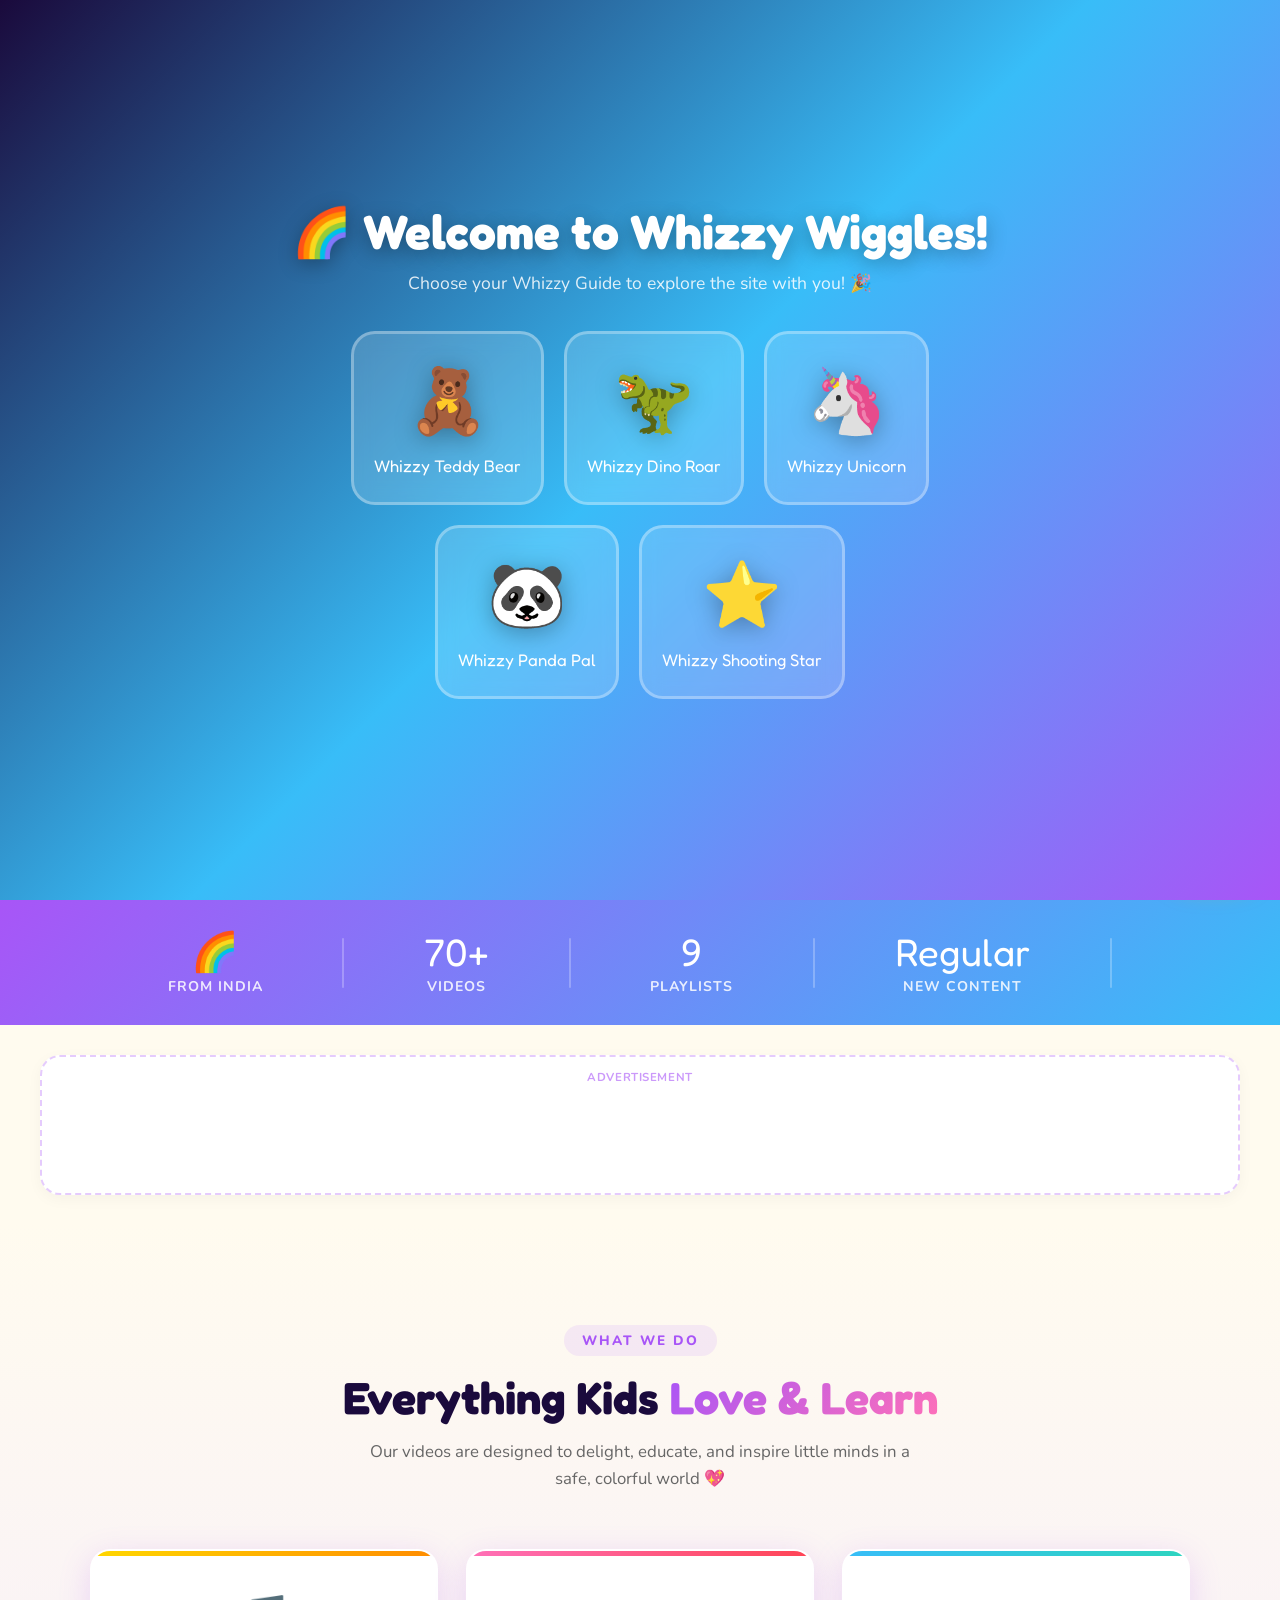
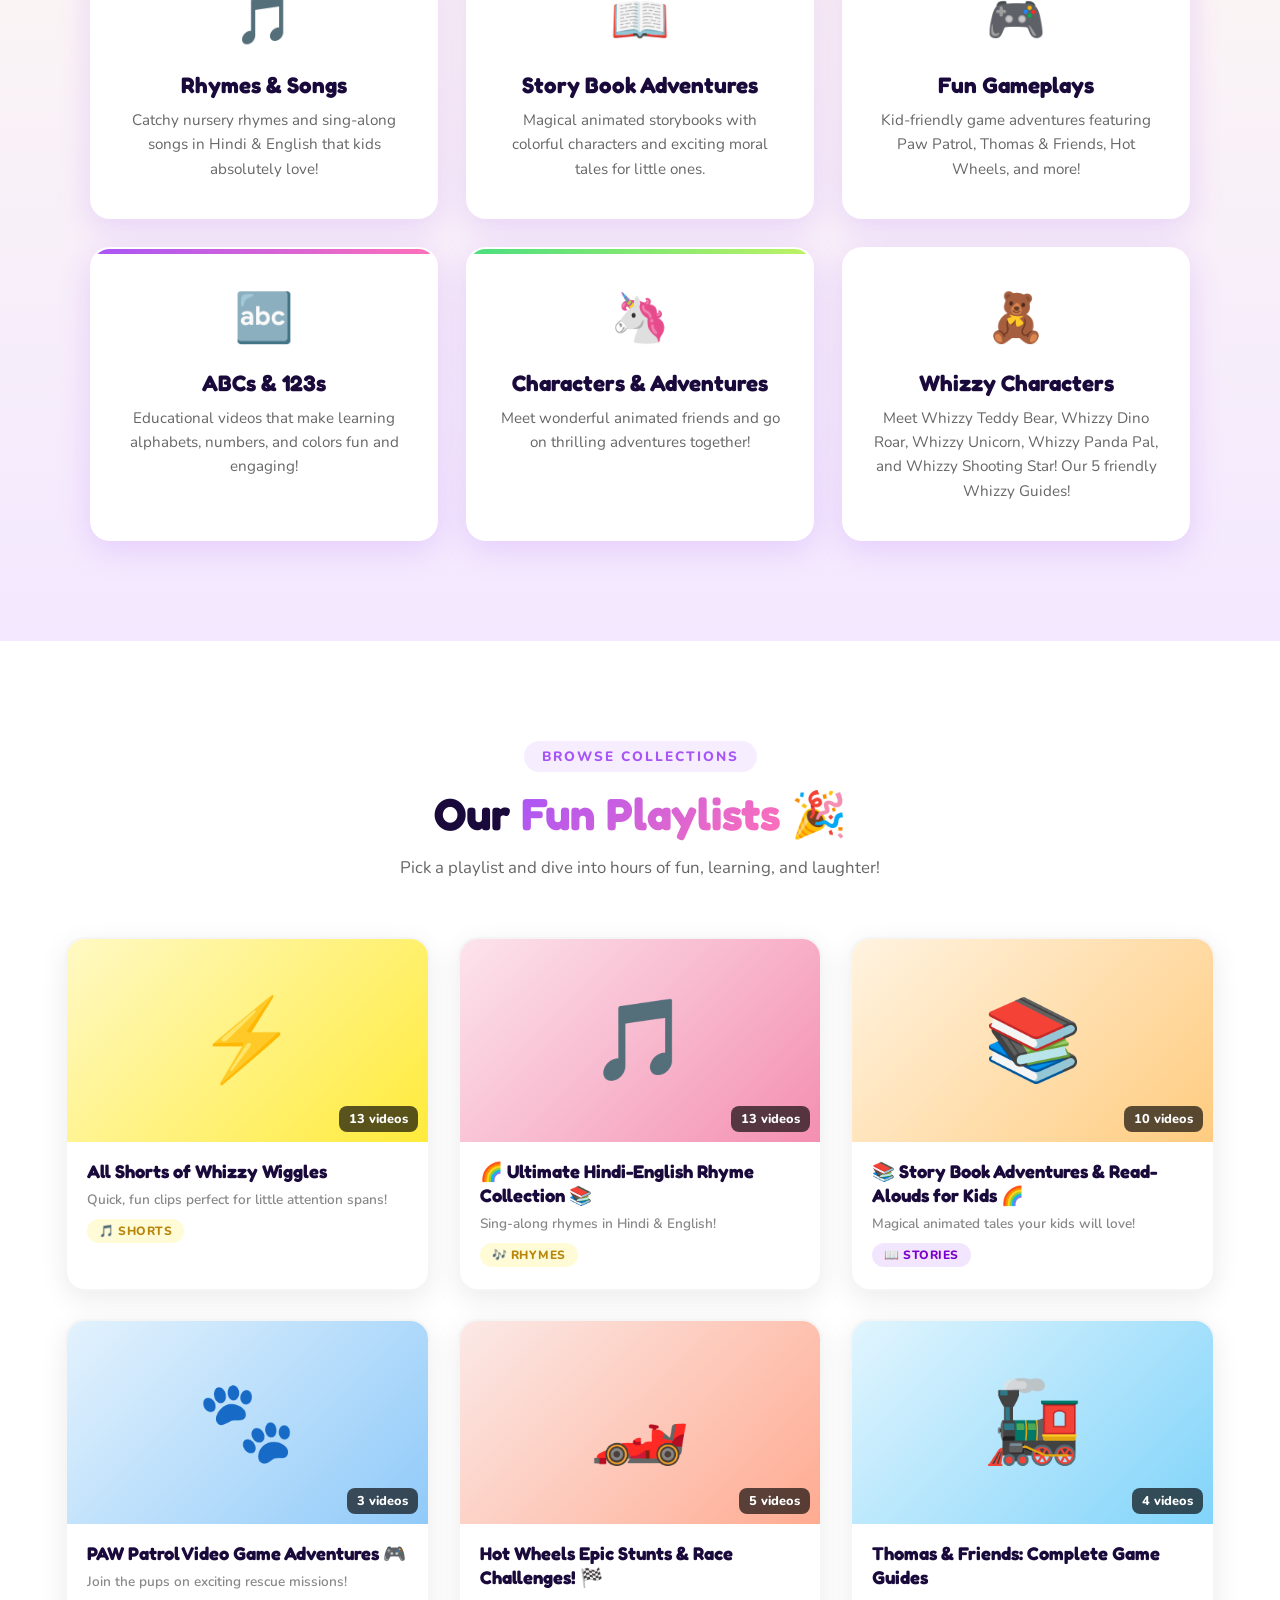
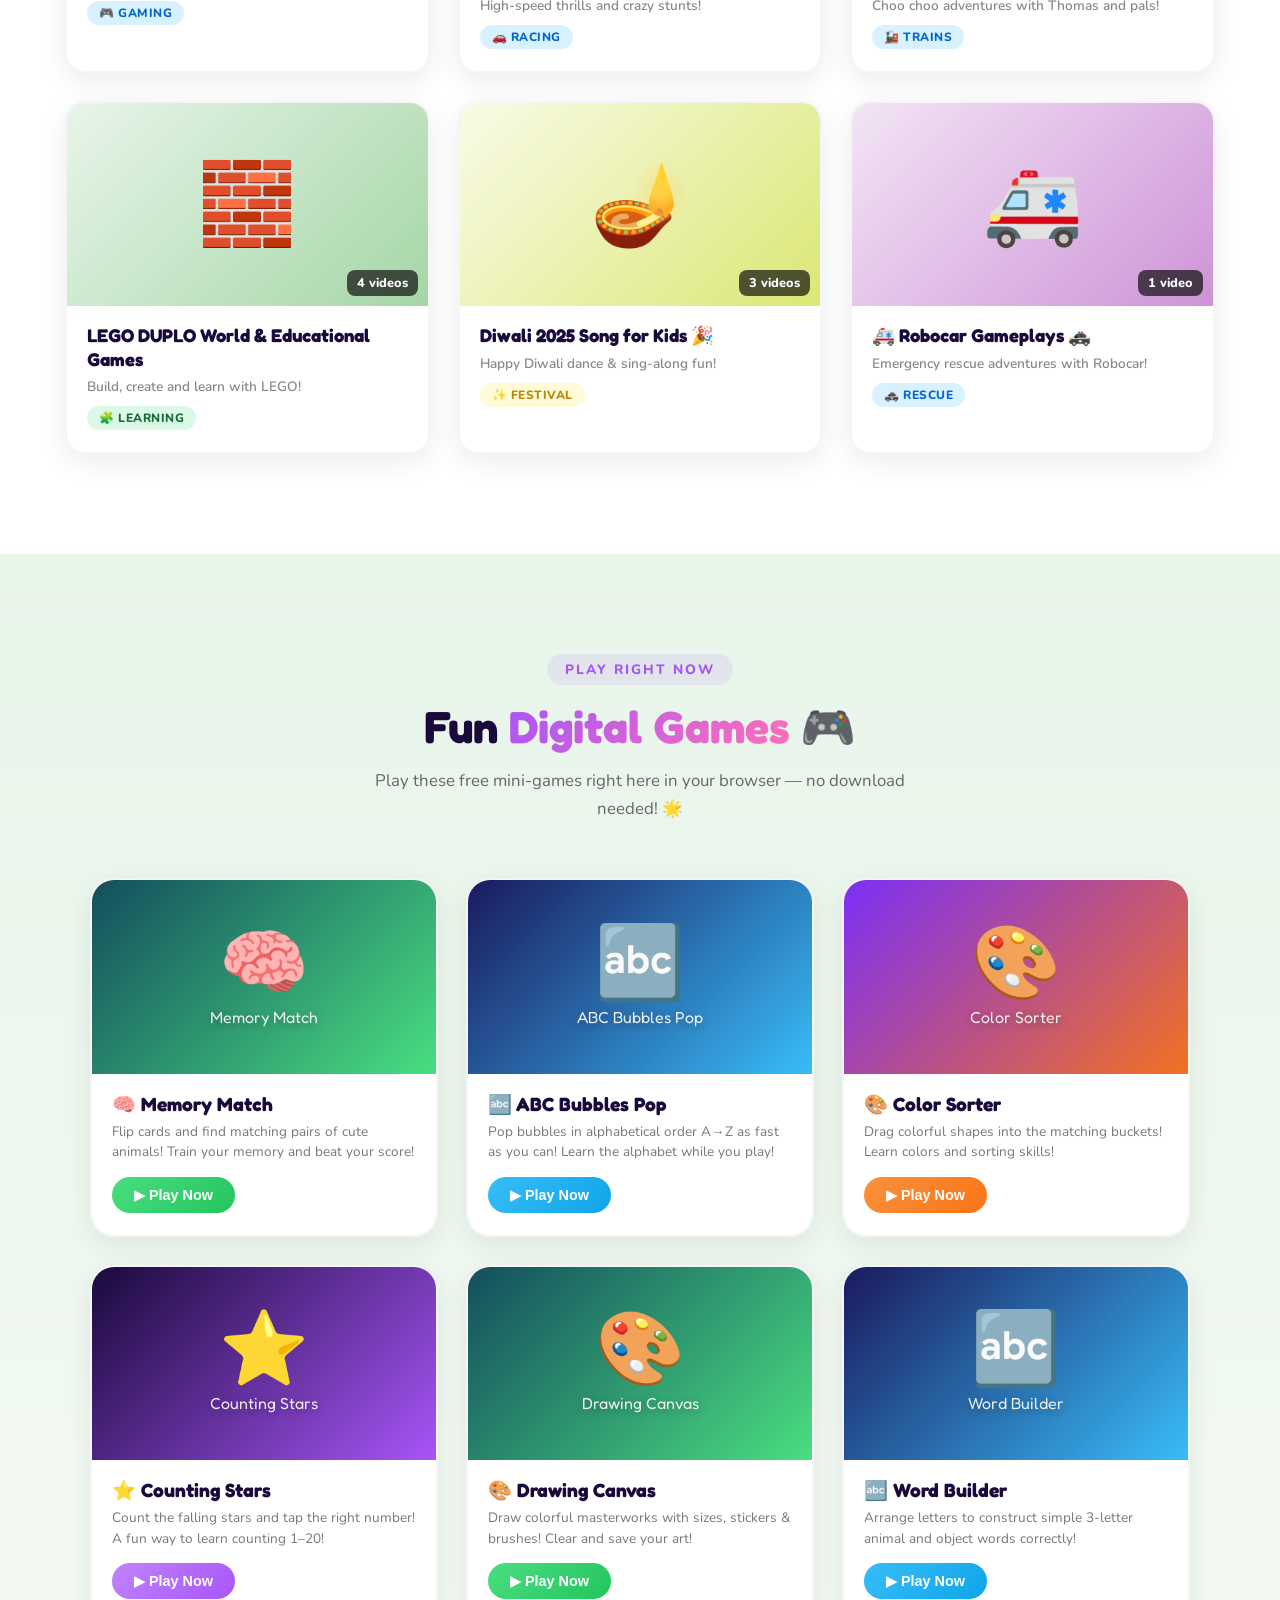
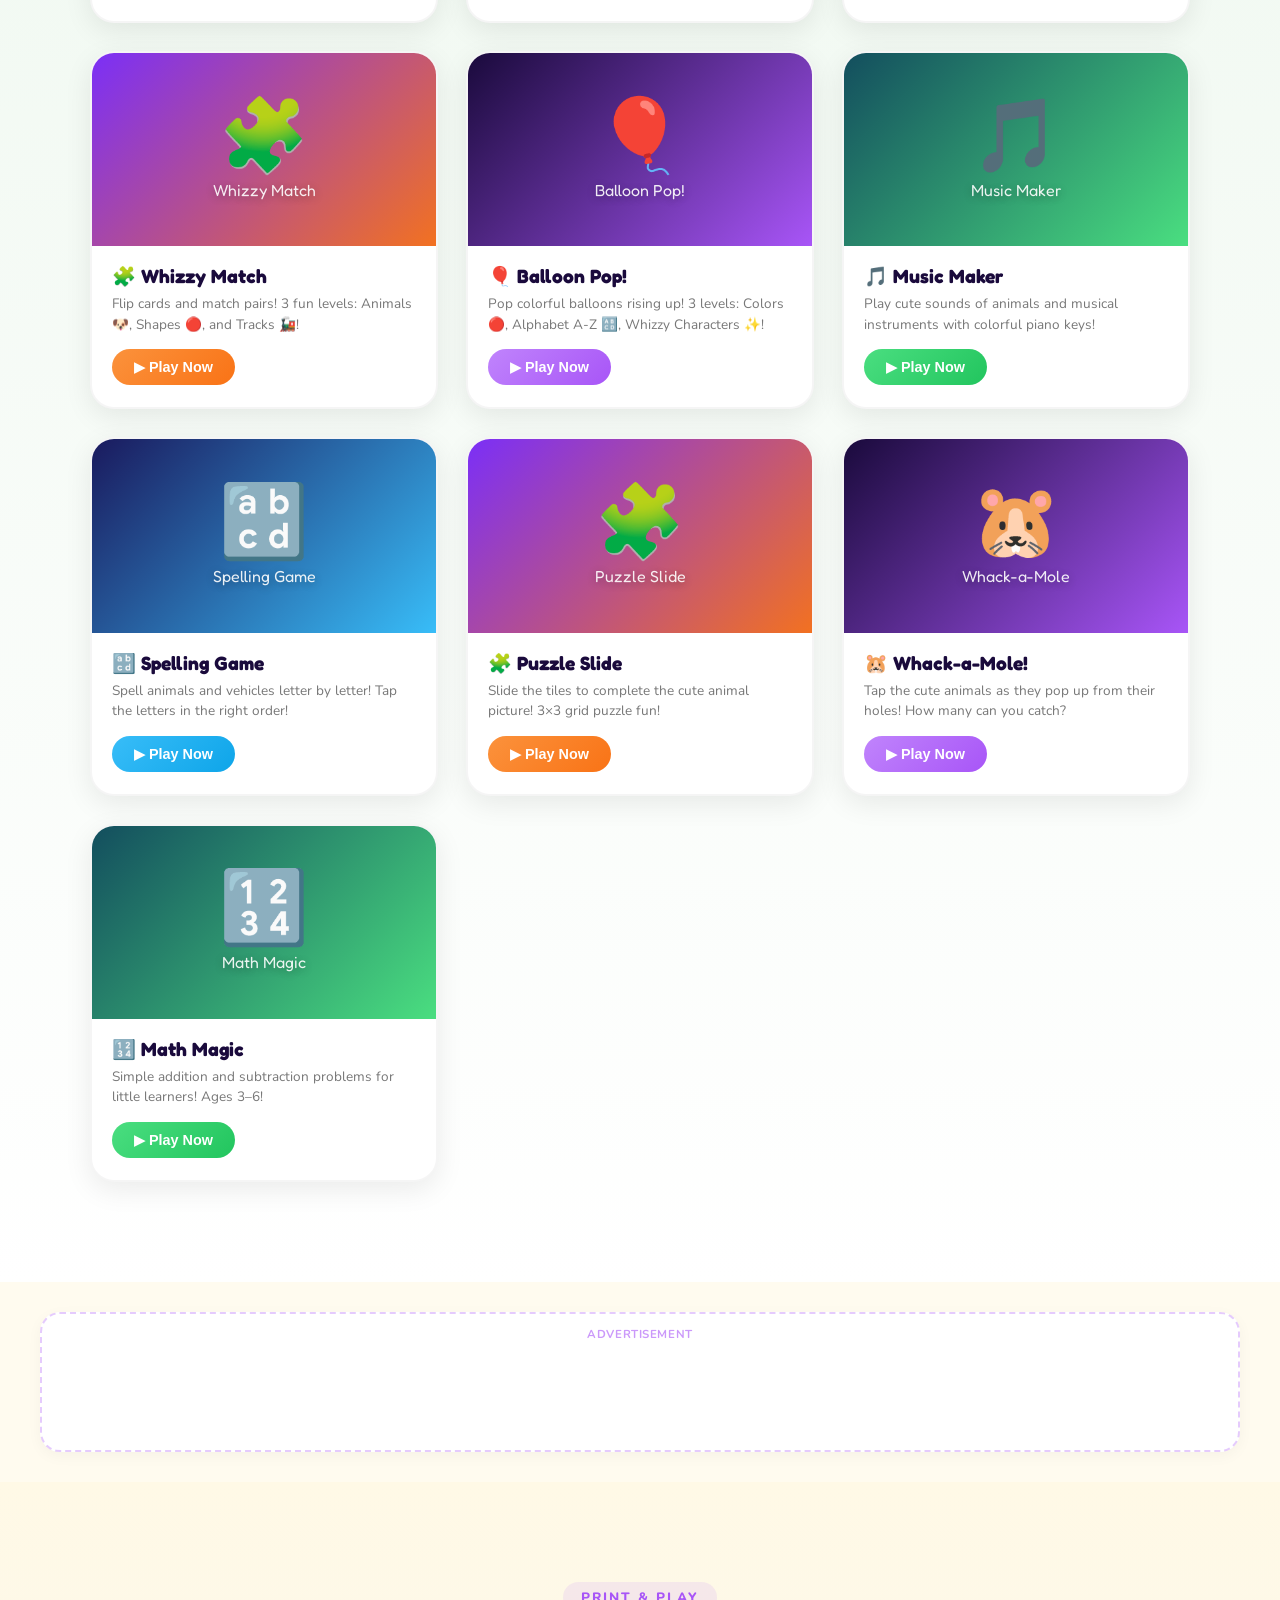
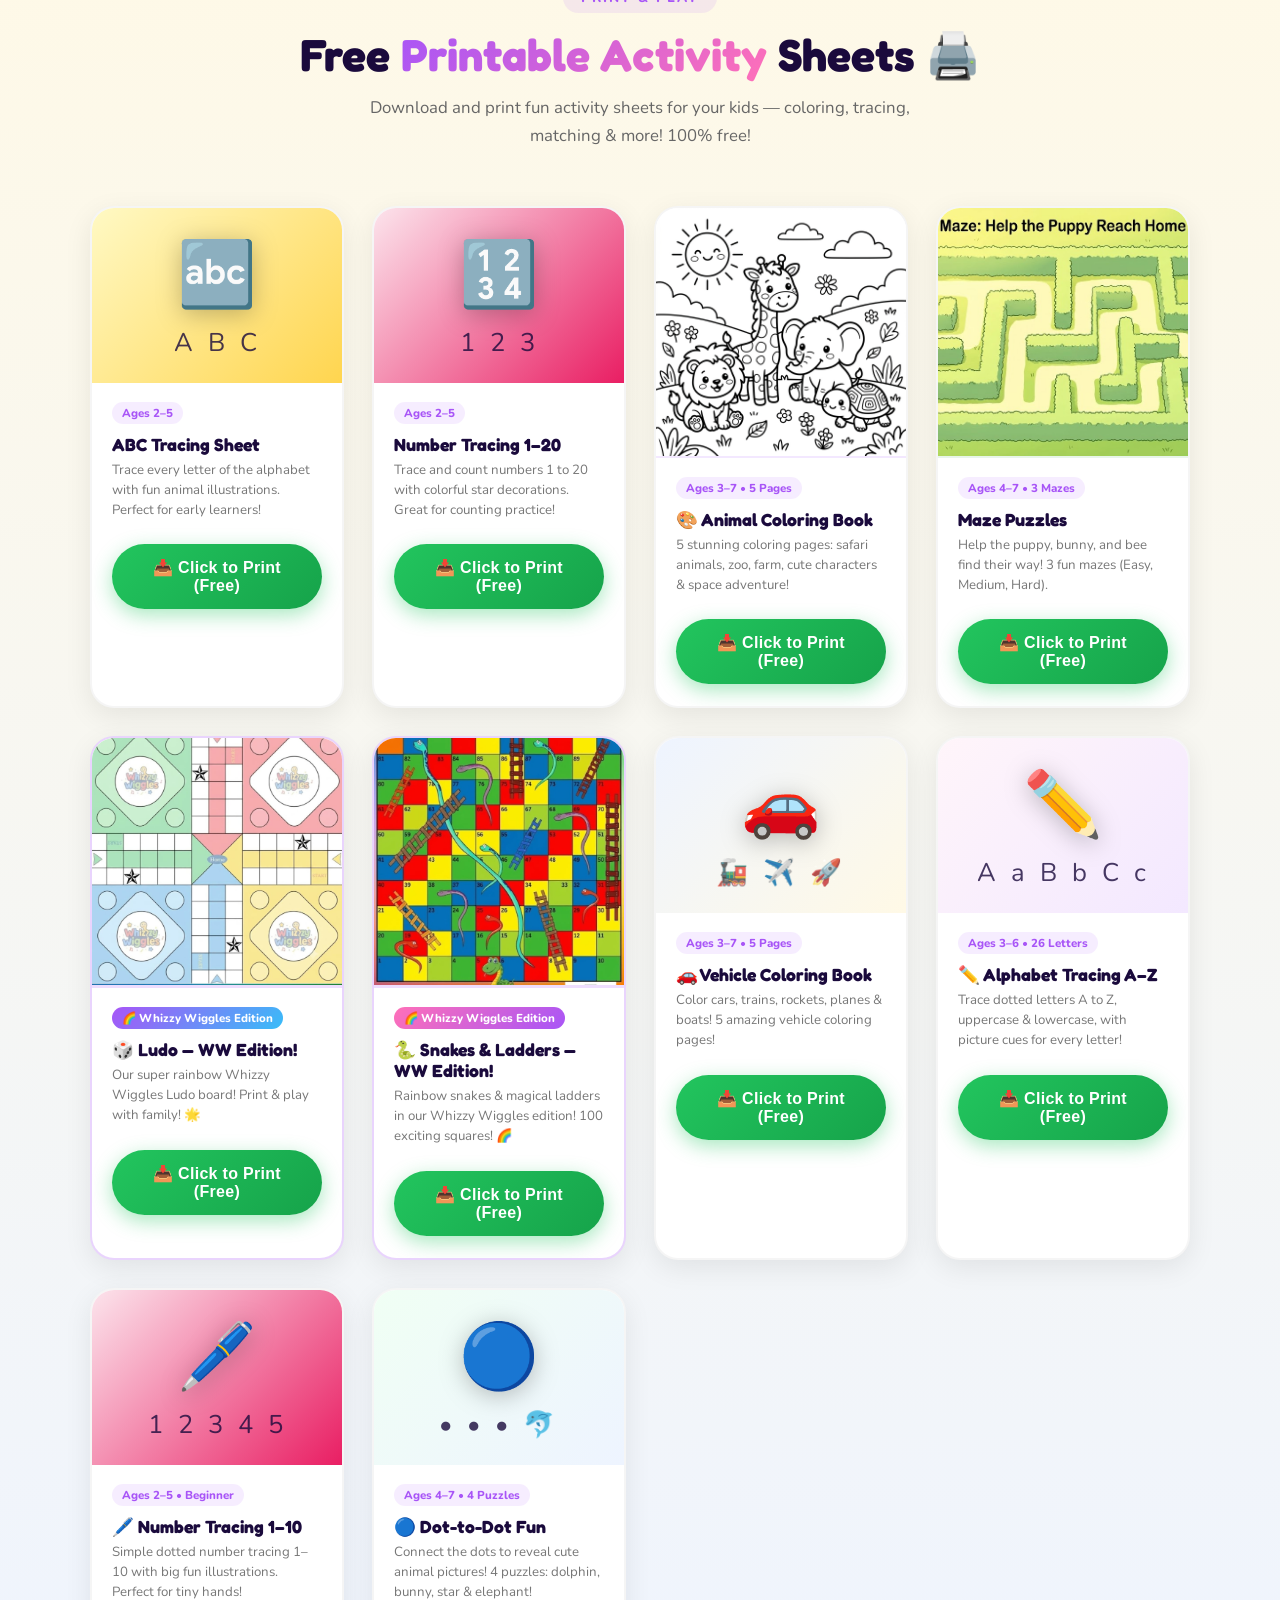
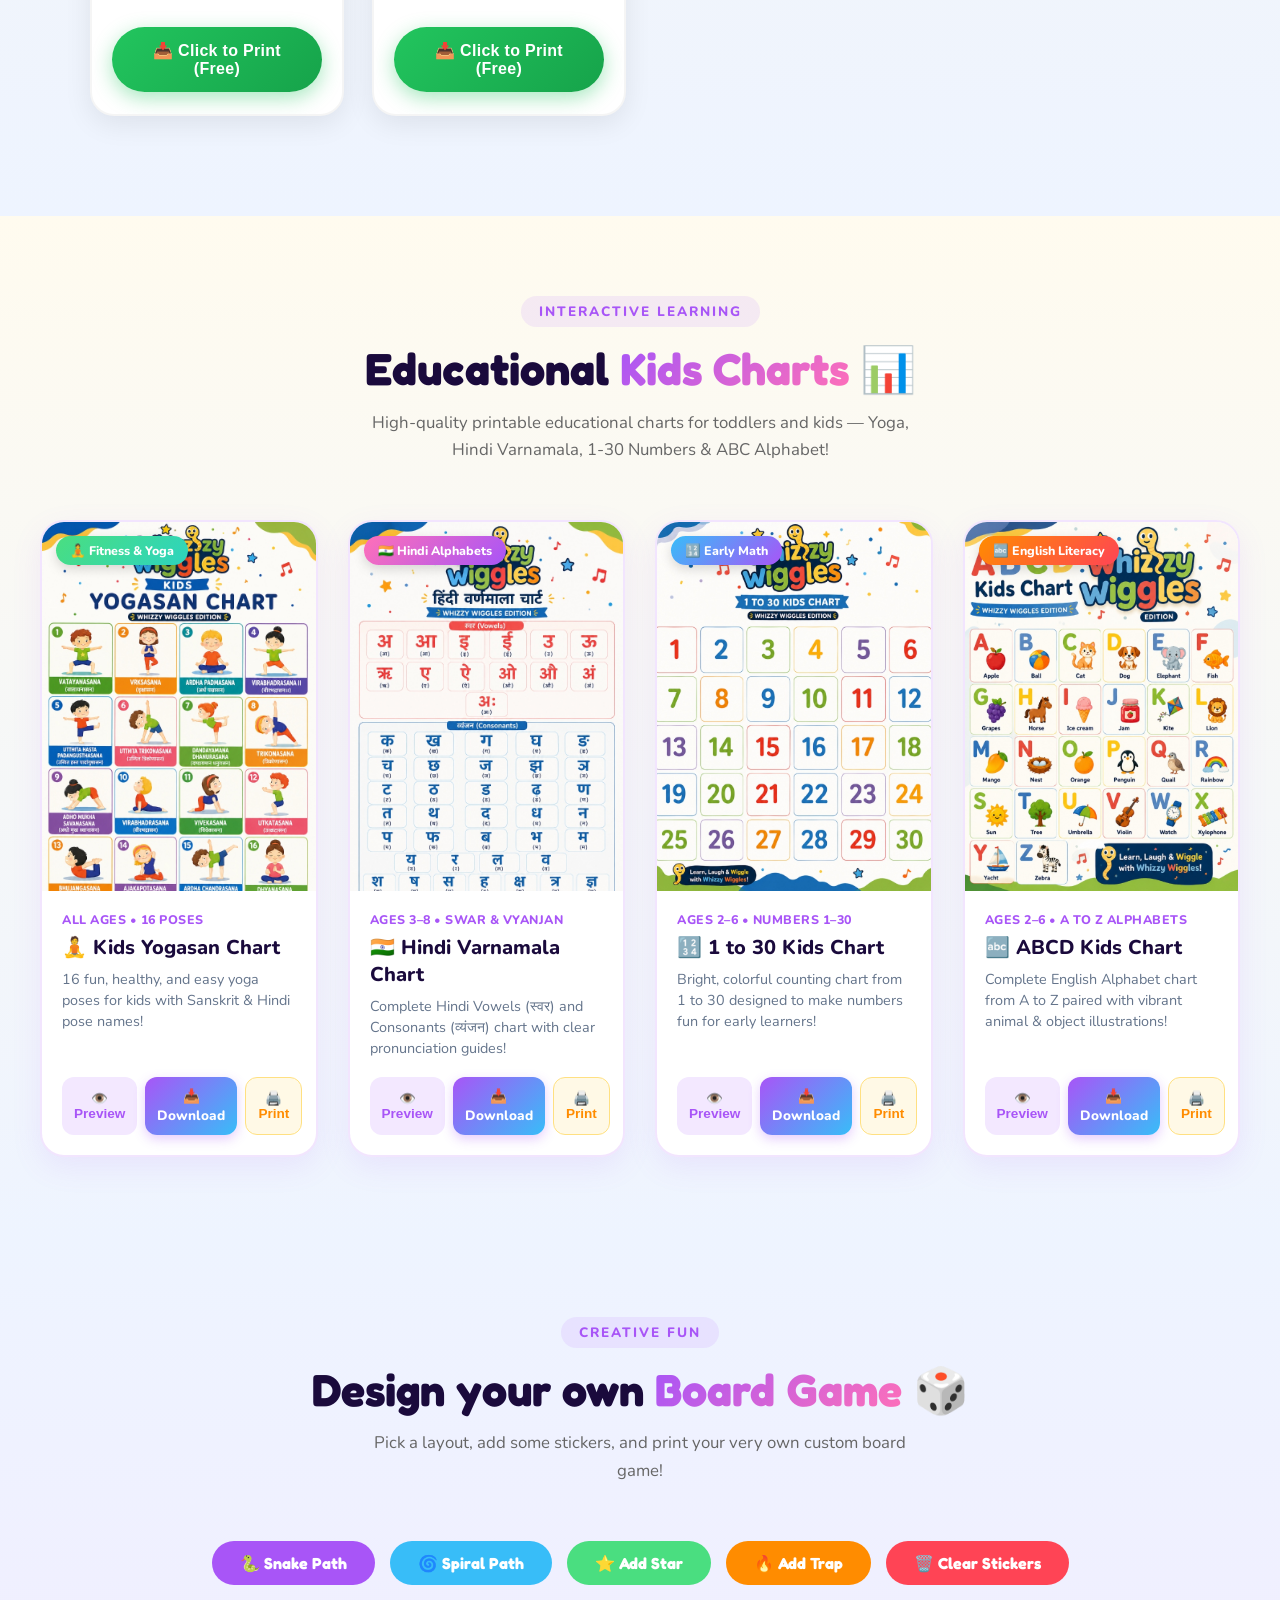
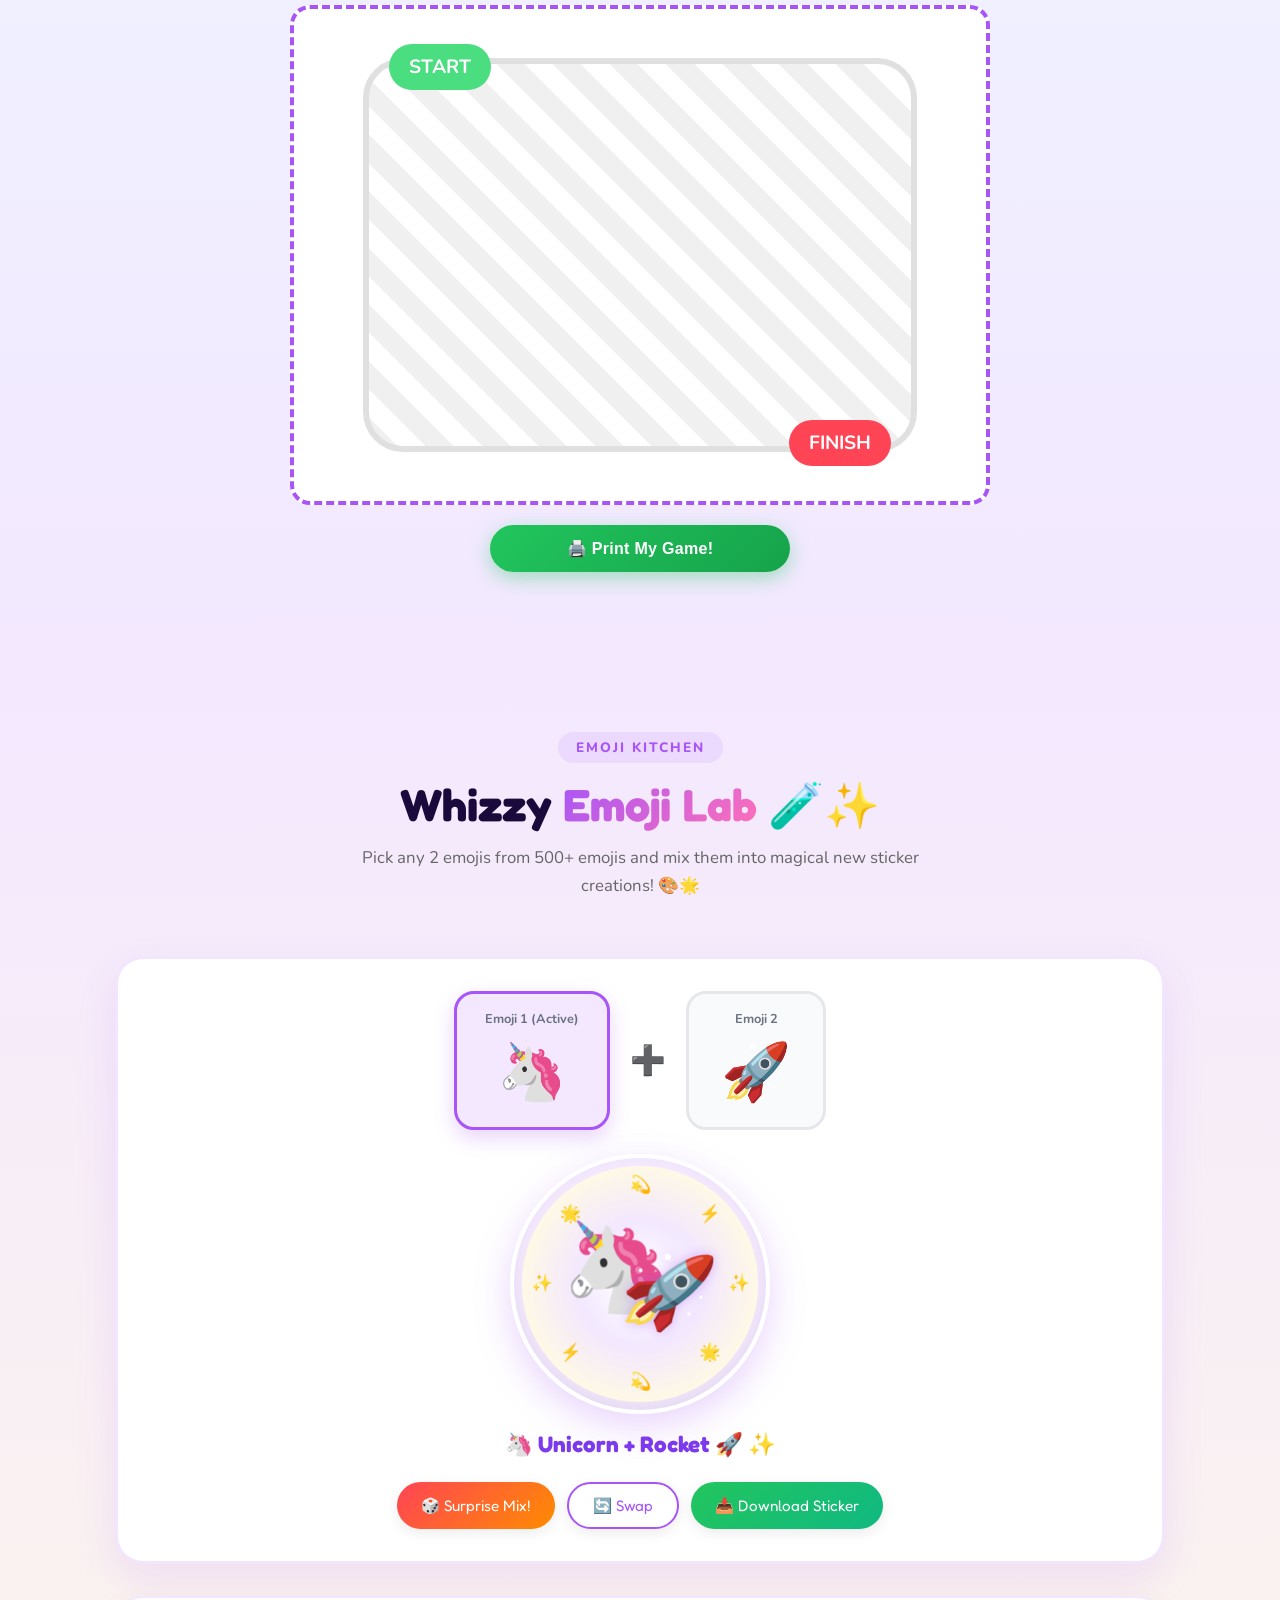
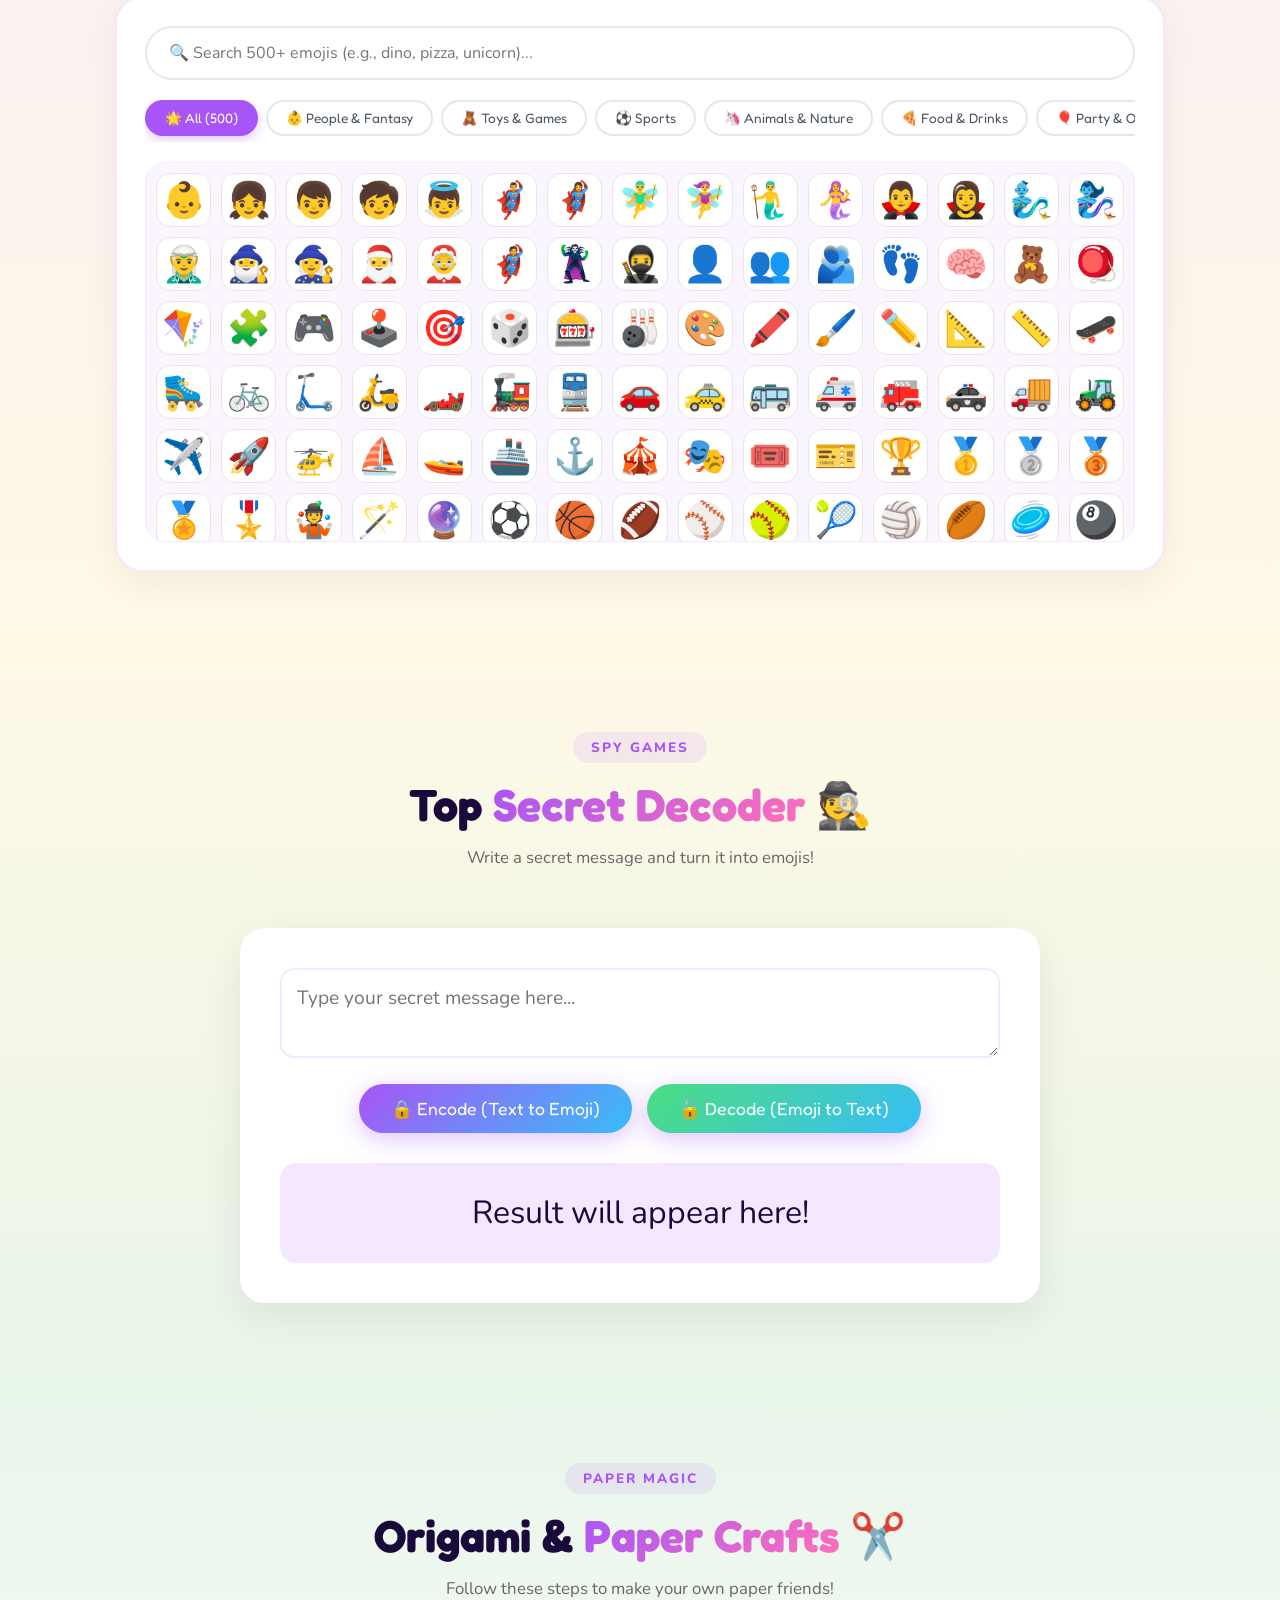
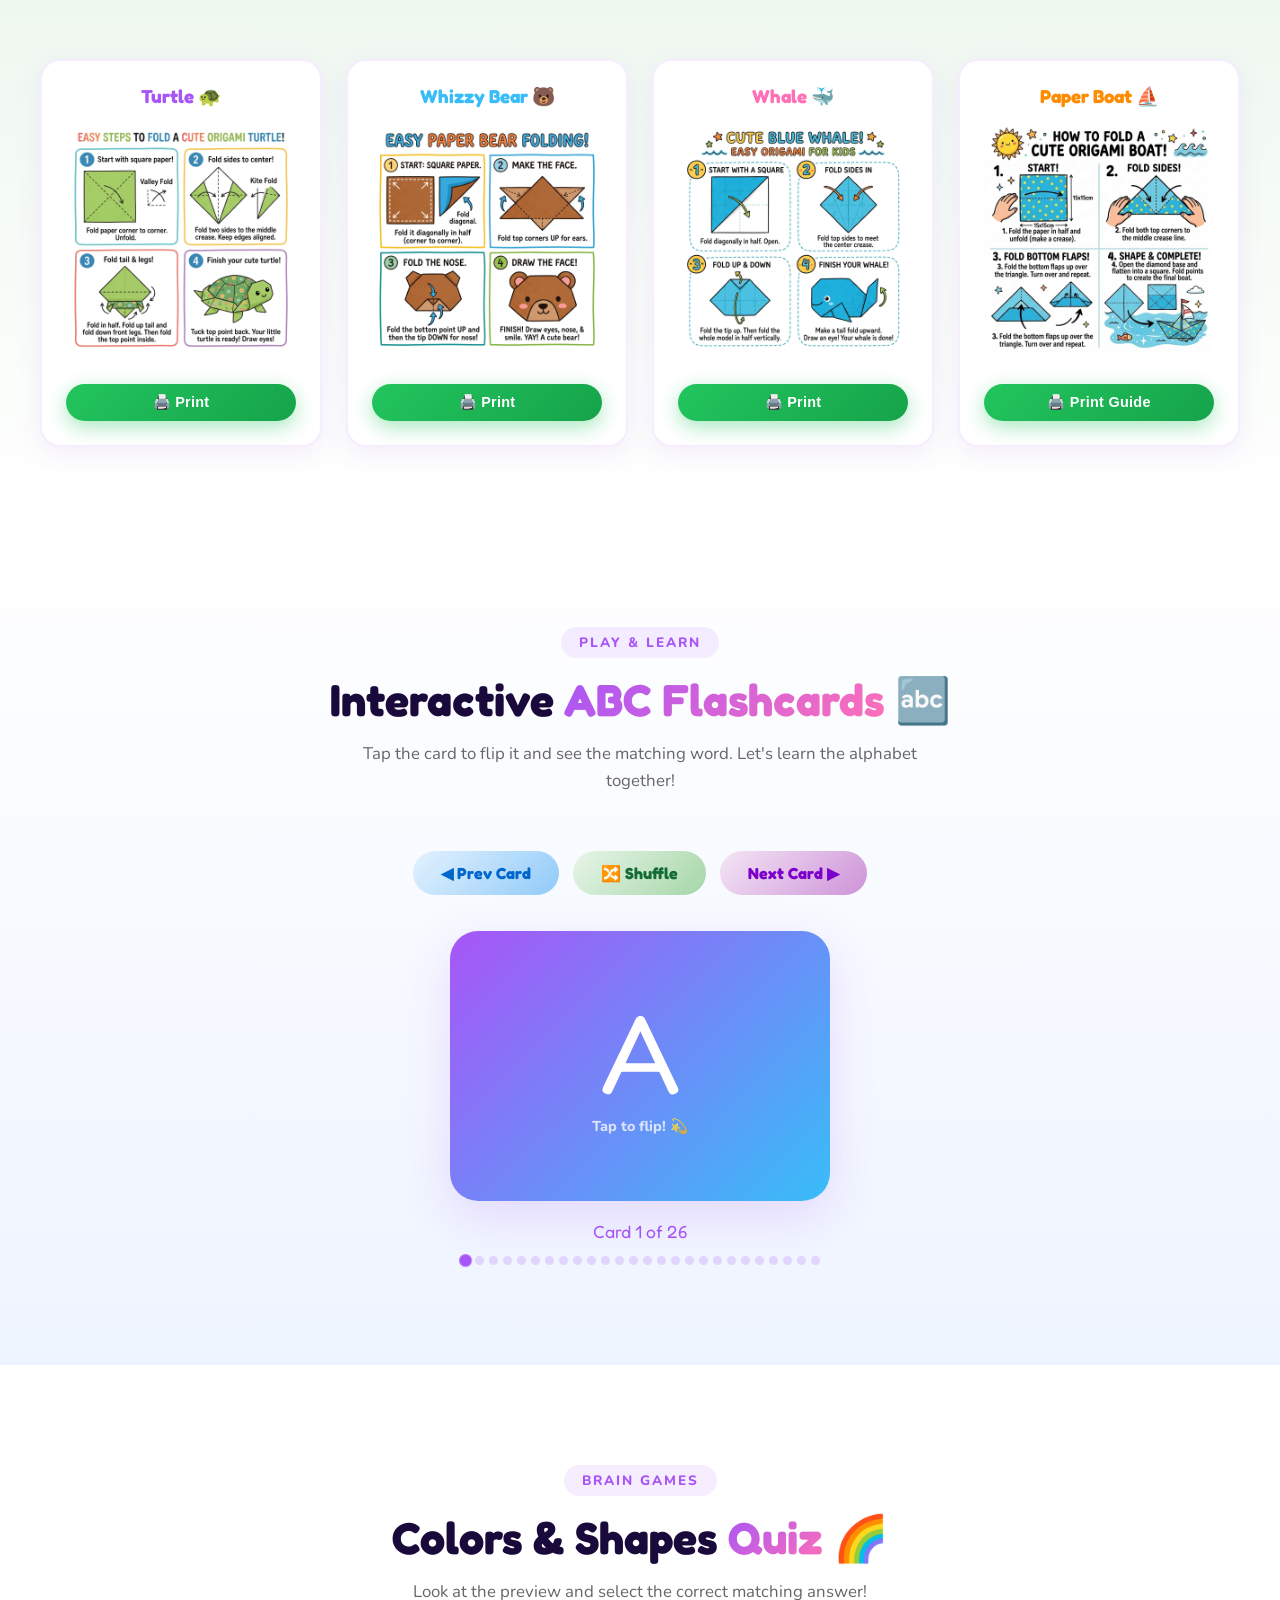
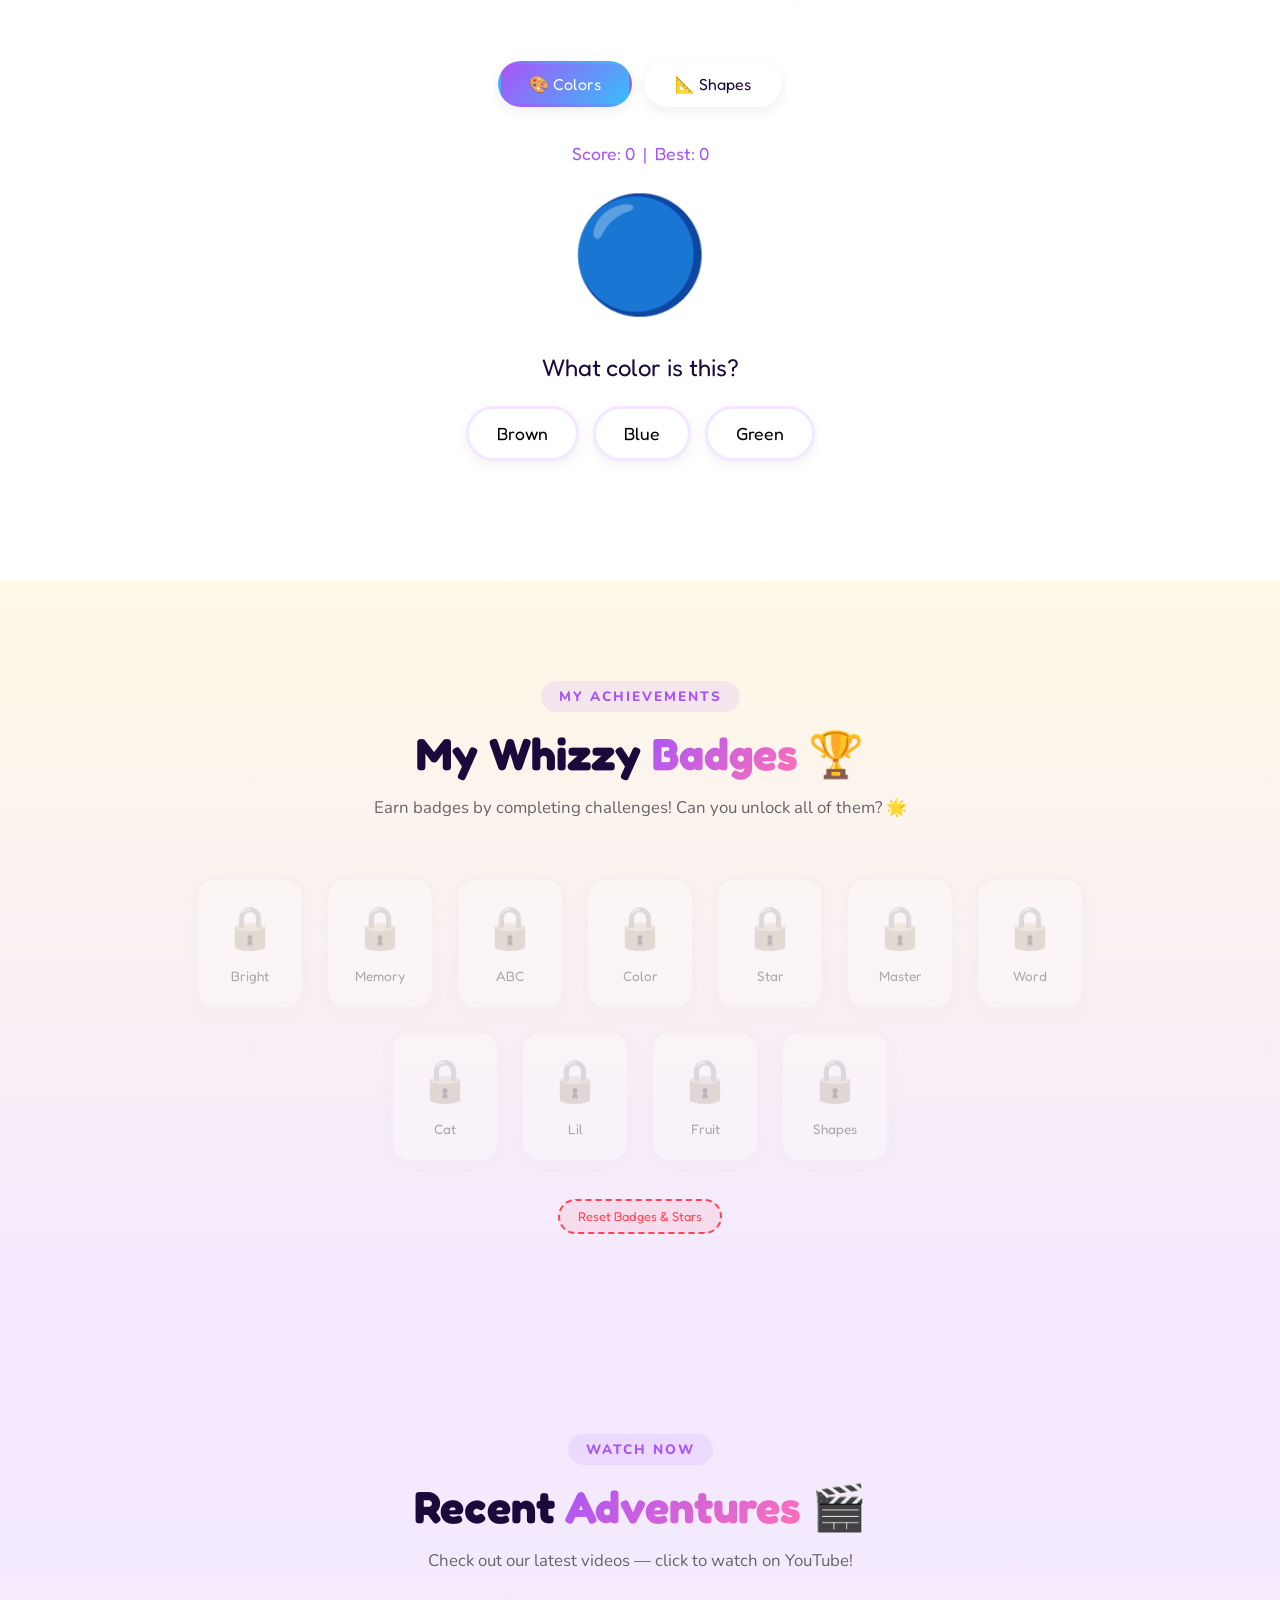
==== commit d42a2e07: "Fix single-page print layout for charts and printables" ====
--- a/index.html
+++ b/index.html
@@ -180,6 +180,7 @@
       <li><a href="#flashcards">🔤 Flashcards</a></li>
       <li><a href="#learn-shapes">🌈 Shapes</a></li>
       <li><a href="#printables">🖨️ Printables</a></li>
+      <li><a href="#charts">📊 Charts</a></li>
       <li><a href="#badge-wall">🏆 Badges</a></li>
       <li><a href="#boardgame-generator">🎲 Board Game</a></li>
       <li><a href="#emoji-lab">🧪 Emoji Lab</a></li>
@@ -206,6 +207,7 @@
     <a href="#flashcards" onclick="toggleMobileMenu()">🔤 Flashcards</a>
     <a href="#learn-shapes" onclick="toggleMobileMenu()">🌈 Colors &amp; Shapes</a>
     <a href="#printables" onclick="toggleMobileMenu()">🖨️ Printables</a>
+    <a href="#charts" onclick="toggleMobileMenu()">📊 Educational Charts</a>
     <a href="#badge-wall" onclick="toggleMobileMenu()">🏆 My Badges</a>
     <a href="#boardgame-generator" onclick="toggleMobileMenu()">🎲 Board Game</a>
     <a href="#emoji-lab" onclick="toggleMobileMenu()">🧪 Emoji Lab</a>
@@ -857,6 +859,103 @@
           <h3>🔵 Dot-to-Dot Fun</h3>
           <p>Connect the dots to reveal cute animal pictures! 4 puzzles: dolphin, bunny, star & elephant!</p>
           <button class="btn-download-big" onclick="printActivity('dotdot')">📥 Click to Print (Free)</button>
+        </div>
+      </div>
+
+    </div>
+  </section>
+
+  <!-- EDUCATIONAL CHARTS SECTION -->
+  <section id="charts" aria-labelledby="charts-heading" style="padding: 80px 20px; background: linear-gradient(180deg, #FFFBEF 0%, #EEF4FF 100%);">
+    <div class="section-header">
+      <span class="section-eyebrow">Interactive Learning</span>
+      <h2 class="section-title" id="charts-heading">Educational <em>Kids Charts</em> 📊</h2>
+      <p class="section-subtitle">High-quality printable educational charts for toddlers and kids — Yoga, Hindi Varnamala, 1-30 Numbers &amp; ABC Alphabet!</p>
+    </div>
+
+    <div class="charts-grid reveal" style="max-width: 1200px; margin: 0 auto; display: grid; grid-template-columns: repeat(auto-fit, minmax(270px, 1fr)); gap: 30px;">
+      
+      <!-- Yogasan Chart -->
+      <div class="chart-card">
+        <div class="chart-badge" style="background: linear-gradient(135deg, #4ADE80, #2DD4BF);">🧘 Fitness &amp; Yoga</div>
+        <div class="chart-thumb" onclick="openChartModal('yogasan')">
+          <img src="images/chart-yogasan.jpg" alt="Kids Yogasan Chart Whizzy Wiggles Edition" loading="lazy" />
+          <div class="chart-overlay">
+            <span class="zoom-icon">🔍 View Full Chart</span>
+          </div>
+        </div>
+        <div class="chart-info">
+          <span class="chart-age">All Ages • 16 Poses</span>
+          <h3>🧘 Kids Yogasan Chart</h3>
+          <p>16 fun, healthy, and easy yoga poses for kids with Sanskrit &amp; Hindi pose names!</p>
+          <div class="chart-actions">
+            <button class="btn-chart-secondary" onclick="openChartModal('yogasan')">👁️ Preview</button>
+            <a href="images/chart-yogasan.jpg" download="yogasan-chart-whizzywiggles.jpg" class="btn-chart-primary">📥 Download</a>
+            <button class="btn-chart-print" onclick="printChart('yogasan')">🖨️ Print</button>
+          </div>
+        </div>
+      </div>
+
+      <!-- Hindi Varnamala Chart -->
+      <div class="chart-card">
+        <div class="chart-badge" style="background: linear-gradient(135deg, #FF70B8, #A855F7);">🇮🇳 Hindi Alphabets</div>
+        <div class="chart-thumb" onclick="openChartModal('hindi-varnamala')">
+          <img src="images/chart-hindi-varnamala.jpg" alt="Hindi Varnamala Chart Whizzy Wiggles Edition" loading="lazy" />
+          <div class="chart-overlay">
+            <span class="zoom-icon">🔍 View Full Chart</span>
+          </div>
+        </div>
+        <div class="chart-info">
+          <span class="chart-age">Ages 3–8 • Swar &amp; Vyanjan</span>
+          <h3>🇮🇳 Hindi Varnamala Chart</h3>
+          <p>Complete Hindi Vowels (स्वर) and Consonants (व्यंजन) chart with clear pronunciation guides!</p>
+          <div class="chart-actions">
+            <button class="btn-chart-secondary" onclick="openChartModal('hindi-varnamala')">👁️ Preview</button>
+            <a href="images/chart-hindi-varnamala.jpg" download="hindi-varnamala-chart-whizzywiggles.jpg" class="btn-chart-primary">📥 Download</a>
+            <button class="btn-chart-print" onclick="printChart('hindi-varnamala')">🖨️ Print</button>
+          </div>
+        </div>
+      </div>
+
+      <!-- 1 to 30 Numbers Chart -->
+      <div class="chart-card">
+        <div class="chart-badge" style="background: linear-gradient(135deg, #38BDF8, #A855F7);">🔢 Early Math</div>
+        <div class="chart-thumb" onclick="openChartModal('numbers-1to30')">
+          <img src="images/chart-numbers.jpg" alt="1 to 30 Kids Chart Whizzy Wiggles Edition" loading="lazy" />
+          <div class="chart-overlay">
+            <span class="zoom-icon">🔍 View Full Chart</span>
+          </div>
+        </div>
+        <div class="chart-info">
+          <span class="chart-age">Ages 2–6 • Numbers 1–30</span>
+          <h3>🔢 1 to 30 Kids Chart</h3>
+          <p>Bright, colorful counting chart from 1 to 30 designed to make numbers fun for early learners!</p>
+          <div class="chart-actions">
+            <button class="btn-chart-secondary" onclick="openChartModal('numbers-1to30')">👁️ Preview</button>
+            <a href="images/chart-numbers.jpg" download="1-to-30-chart-whizzywiggles.jpg" class="btn-chart-primary">📥 Download</a>
+            <button class="btn-chart-print" onclick="printChart('numbers-1to30')">🖨️ Print</button>
+          </div>
+        </div>
+      </div>
+
+      <!-- ABCD Kids Chart -->
+      <div class="chart-card">
+        <div class="chart-badge" style="background: linear-gradient(135deg, #FF8C00, #FF4455);">🔤 English Literacy</div>
+        <div class="chart-thumb" onclick="openChartModal('abcd-chart')">
+          <img src="images/chart-abcd.jpg" alt="ABCD Kids Chart Whizzy Wiggles Edition" loading="lazy" />
+          <div class="chart-overlay">
+            <span class="zoom-icon">🔍 View Full Chart</span>
+          </div>
+        </div>
+        <div class="chart-info">
+          <span class="chart-age">Ages 2–6 • A to Z Alphabets</span>
+          <h3>🔤 ABCD Kids Chart</h3>
+          <p>Complete English Alphabet chart from A to Z paired with vibrant animal &amp; object illustrations!</p>
+          <div class="chart-actions">
+            <button class="btn-chart-secondary" onclick="openChartModal('abcd-chart')">👁️ Preview</button>
+            <a href="images/chart-abcd.jpg" download="abcd-chart-whizzywiggles.jpg" class="btn-chart-primary">📥 Download</a>
+            <button class="btn-chart-print" onclick="printChart('abcd-chart')">🖨️ Print</button>
+          </div>
         </div>
       </div>
 
--- a/css/style.css
+++ b/css/style.css
@@ -3623,3 +3623,352 @@
       width: 100%;
     }
 
+    /* ===== EDUCATIONAL CHARTS SECTION STYLES ===== */
+    .chart-card {
+      background: #ffffff;
+      border-radius: 24px;
+      overflow: hidden;
+      box-shadow: 0 10px 30px rgba(168, 85, 247, 0.1);
+      border: 2px solid rgba(168, 85, 247, 0.15);
+      transition: transform 0.3s cubic-bezier(0.34, 1.56, 0.64, 1), box-shadow 0.3s ease;
+      display: flex;
+      flex-direction: column;
+      position: relative;
+    }
+
+    body.night-mode .chart-card {
+      background: #1e1b4b;
+      border-color: rgba(168, 85, 247, 0.3);
+      box-shadow: 0 10px 30px rgba(0, 0, 0, 0.3);
+    }
+
+    .chart-card:hover {
+      transform: translateY(-8px);
+      box-shadow: 0 18px 40px rgba(168, 85, 247, 0.22);
+    }
+
+    .chart-badge {
+      position: absolute;
+      top: 14px;
+      left: 14px;
+      z-index: 5;
+      color: white;
+      font-size: 0.78rem;
+      font-weight: 800;
+      padding: 6px 14px;
+      border-radius: 50px;
+      box-shadow: 0 4px 12px rgba(0, 0, 0, 0.15);
+    }
+
+    .chart-thumb {
+      position: relative;
+      width: 100%;
+      padding-top: 135%;
+      background: #f8fafc;
+      overflow: hidden;
+      cursor: pointer;
+    }
+
+    body.night-mode .chart-thumb {
+      background: #0f172a;
+    }
+
+    .chart-thumb img {
+      position: absolute;
+      top: 0;
+      left: 0;
+      width: 100%;
+      height: 100%;
+      object-fit: cover;
+      object-position: top center;
+      transition: transform 0.4s ease;
+    }
+
+    .chart-card:hover .chart-thumb img {
+      transform: scale(1.05);
+    }
+
+    .chart-overlay {
+      position: absolute;
+      inset: 0;
+      background: rgba(26, 10, 60, 0.45);
+      backdrop-filter: blur(2px);
+      display: flex;
+      align-items: center;
+      justify-content: center;
+      opacity: 0;
+      transition: opacity 0.3s ease;
+    }
+
+    .chart-thumb:hover .chart-overlay {
+      opacity: 1;
+    }
+
+    .zoom-icon {
+      background: white;
+      color: #1A0A3C;
+      font-weight: 800;
+      font-size: 0.9rem;
+      padding: 10px 20px;
+      border-radius: 50px;
+      box-shadow: 0 8px 20px rgba(0,0,0,0.2);
+    }
+
+    .chart-info {
+      padding: 20px;
+      display: flex;
+      flex-direction: column;
+      flex-grow: 1;
+    }
+
+    .chart-age {
+      font-size: 0.78rem;
+      font-weight: 800;
+      color: #A855F7;
+      text-transform: uppercase;
+      letter-spacing: 0.5px;
+      margin-bottom: 6px;
+    }
+
+    .chart-info h3 {
+      font-size: 1.25rem;
+      font-weight: 800;
+      color: #1A0A3C;
+      margin-bottom: 8px;
+    }
+
+    body.night-mode .chart-info h3 {
+      color: #f3e8ff;
+    }
+
+    .chart-info p {
+      font-size: 0.9rem;
+      color: #64748b;
+      line-height: 1.45;
+      margin-bottom: 18px;
+      flex-grow: 1;
+    }
+
+    body.night-mode .chart-info p {
+      color: #cbd5e1;
+    }
+
+    .chart-actions {
+      display: flex;
+      gap: 8px;
+      margin-top: auto;
+    }
+
+    .btn-chart-secondary {
+      flex: 1;
+      background: #F3E8FF;
+      color: #A855F7;
+      border: none;
+      padding: 10px 12px;
+      border-radius: 12px;
+      font-weight: 800;
+      font-size: 0.85rem;
+      cursor: pointer;
+      transition: background 0.2s ease;
+      text-align: center;
+      text-decoration: none;
+    }
+
+    .btn-chart-secondary:hover {
+      background: #e9d5ff;
+    }
+
+    .btn-chart-primary {
+      flex: 1.2;
+      background: linear-gradient(135deg, #A855F7, #38BDF8);
+      color: white;
+      border: none;
+      padding: 10px 12px;
+      border-radius: 12px;
+      font-weight: 800;
+      font-size: 0.85rem;
+      cursor: pointer;
+      transition: transform 0.2s ease, box-shadow 0.2s ease;
+      text-align: center;
+      text-decoration: none;
+      box-shadow: 0 4px 12px rgba(168, 85, 247, 0.3);
+    }
+
+    .btn-chart-primary:hover {
+      transform: translateY(-2px);
+      box-shadow: 0 6px 18px rgba(168, 85, 247, 0.45);
+    }
+
+    .btn-chart-print {
+      flex: 1;
+      background: #FFF9E6;
+      color: #FF8C00;
+      border: 1px solid #FFE082;
+      padding: 10px 12px;
+      border-radius: 12px;
+      font-weight: 800;
+      font-size: 0.85rem;
+      cursor: pointer;
+      transition: background 0.2s ease;
+      text-align: center;
+    }
+
+    .btn-chart-print:hover {
+      background: #FFE082;
+    }
+
+    /* CHART MODAL */
+    .chart-modal-overlay {
+      position: fixed;
+      inset: 0;
+      background: rgba(15, 7, 35, 0.85);
+      backdrop-filter: blur(8px);
+      z-index: 99999;
+      display: flex;
+      align-items: center;
+      justify-content: center;
+      opacity: 0;
+      pointer-events: none;
+      transition: opacity 0.3s ease;
+      padding: 20px;
+    }
+
+    .chart-modal-overlay.active {
+      opacity: 1;
+      pointer-events: auto;
+    }
+
+    .chart-modal-content {
+      background: white;
+      border-radius: 28px;
+      max-width: 750px;
+      width: 100%;
+      max-height: 90vh;
+      display: flex;
+      flex-direction: column;
+      position: relative;
+      overflow: hidden;
+      box-shadow: 0 25px 50px -12px rgba(0, 0, 0, 0.5);
+      animation: modalPop 0.3s cubic-bezier(0.34, 1.56, 0.64, 1);
+    }
+
+    body.night-mode .chart-modal-content {
+      background: #1e1b4b;
+      color: white;
+    }
+
+    .chart-modal-close {
+      position: absolute;
+      top: 14px;
+      right: 18px;
+      background: #f1f5f9;
+      border: none;
+      width: 40px;
+      height: 40px;
+      border-radius: 50%;
+      font-size: 1.5rem;
+      font-weight: bold;
+      color: #334155;
+      cursor: pointer;
+      z-index: 10;
+      transition: background 0.2s, transform 0.2s;
+    }
+
+    .chart-modal-close:hover {
+      background: #FF4455;
+      color: white;
+      transform: rotate(90deg);
+    }
+
+    .chart-modal-header {
+      padding: 20px 24px 12px;
+      border-bottom: 1px solid #f1f5f9;
+    }
+
+    body.night-mode .chart-modal-header {
+      border-bottom-color: rgba(255, 255, 255, 0.1);
+    }
+
+    .chart-modal-header h2 {
+      font-size: 1.4rem;
+      color: #1A0A3C;
+      font-family: 'Fredoka One', cursive;
+    }
+
+    body.night-mode .chart-modal-header h2 {
+      color: #f3e8ff;
+    }
+
+    .chart-modal-header p {
+      font-size: 0.9rem;
+      color: #64748b;
+      margin-top: 4px;
+    }
+
+    body.night-mode .chart-modal-header p {
+      color: #cbd5e1;
+    }
+
+    .chart-modal-body {
+      padding: 16px;
+      overflow-y: auto;
+      display: flex;
+      justify-content: center;
+      align-items: center;
+      background: #f8fafc;
+      flex-grow: 1;
+    }
+
+    body.night-mode .chart-modal-body {
+      background: #0f172a;
+    }
+
+    .chart-modal-img {
+      max-width: 100%;
+      max-height: 60vh;
+      object-fit: contain;
+      border-radius: 16px;
+      box-shadow: 0 8px 25px rgba(0,0,0,0.1);
+    }
+
+    .chart-modal-footer {
+      padding: 16px 24px;
+      display: flex;
+      gap: 12px;
+      justify-content: flex-end;
+      background: white;
+      border-top: 1px solid #f1f5f9;
+    }
+
+    body.night-mode .chart-modal-footer {
+      background: #1e1b4b;
+      border-top-color: rgba(255, 255, 255, 0.1);
+    }
+
+    .chart-btn {
+      padding: 12px 20px;
+      border-radius: 50px;
+      font-weight: 800;
+      font-size: 0.95rem;
+      text-decoration: none;
+      cursor: pointer;
+      border: none;
+      transition: transform 0.2s;
+    }
+
+    .chart-btn:hover {
+      transform: translateY(-2px);
+    }
+
+    .btn-download {
+      background: linear-gradient(135deg, #4ADE80, #2DD4BF);
+      color: white;
+      box-shadow: 0 4px 15px rgba(74, 222, 128, 0.35);
+    }
+
+    .btn-print {
+      background: linear-gradient(135deg, #A855F7, #38BDF8);
+      color: white;
+      box-shadow: 0 4px 15px rgba(168, 85, 247, 0.35);
+    }
+
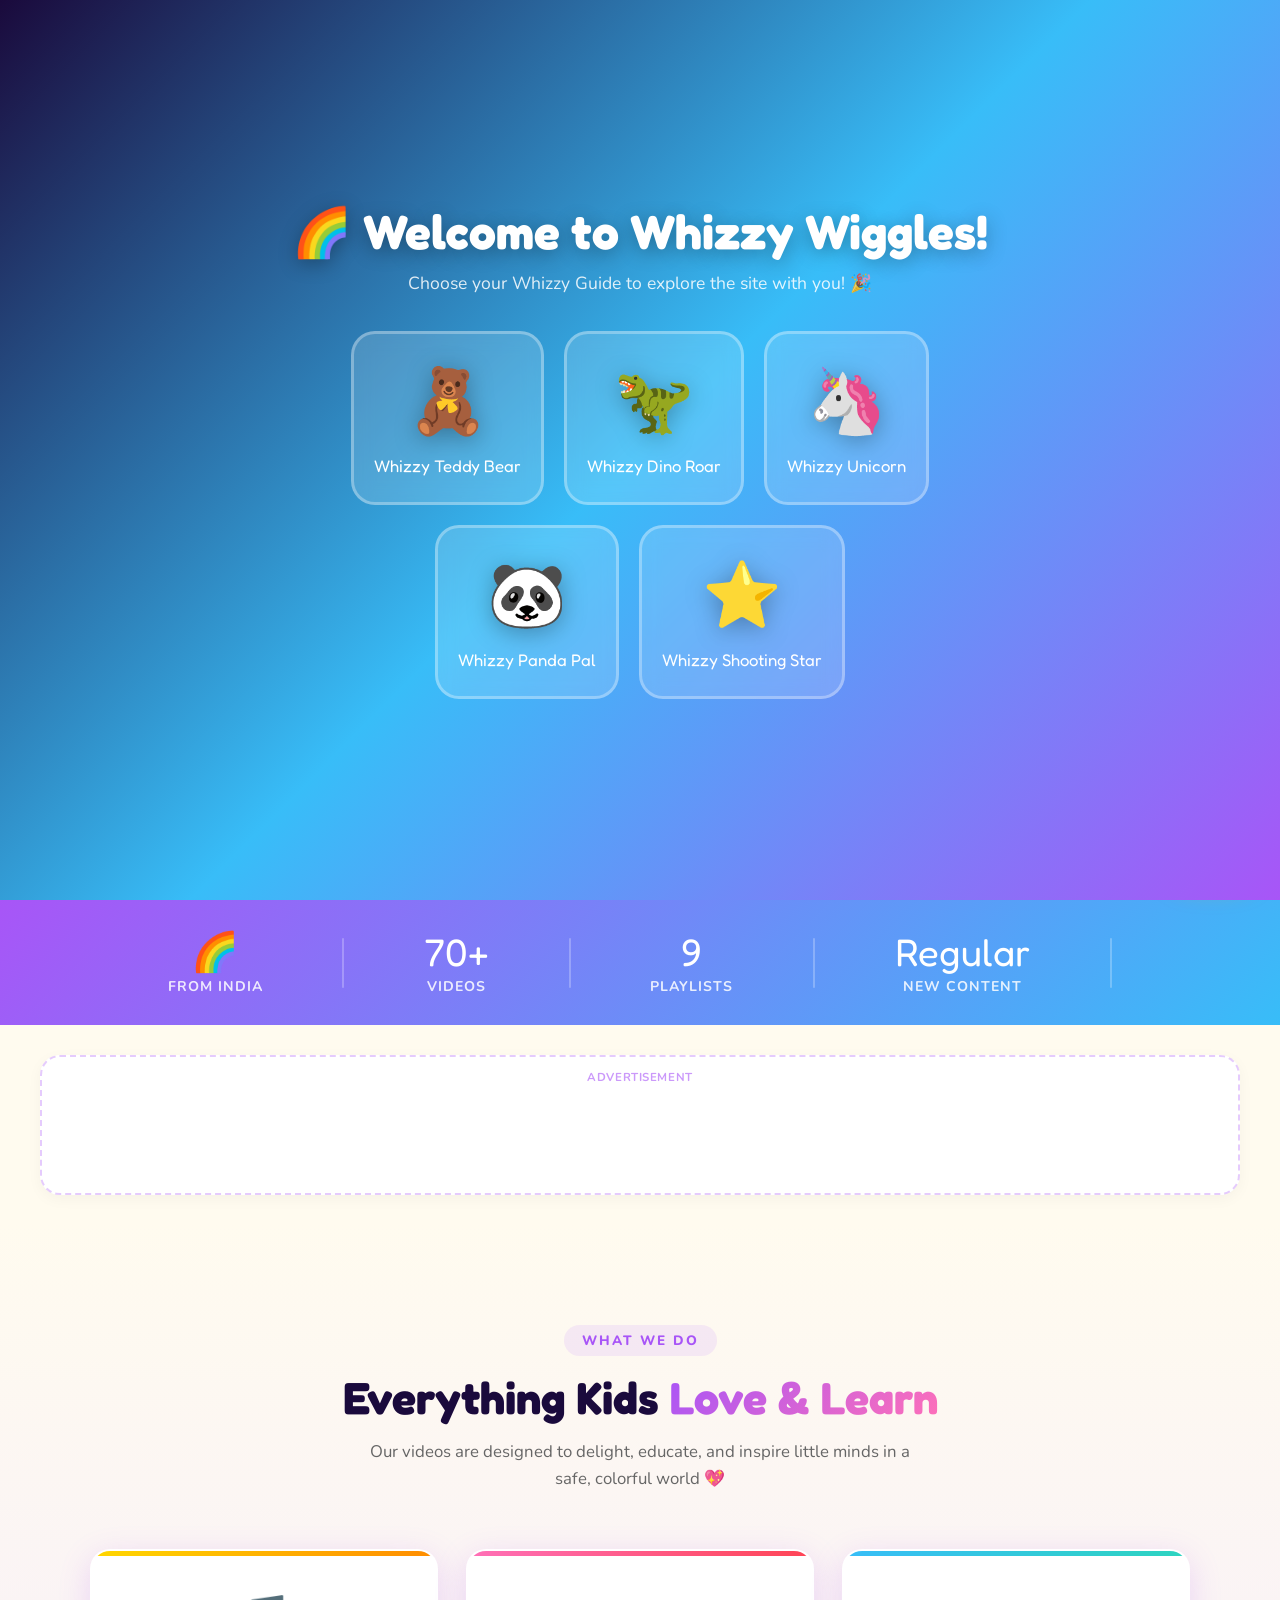
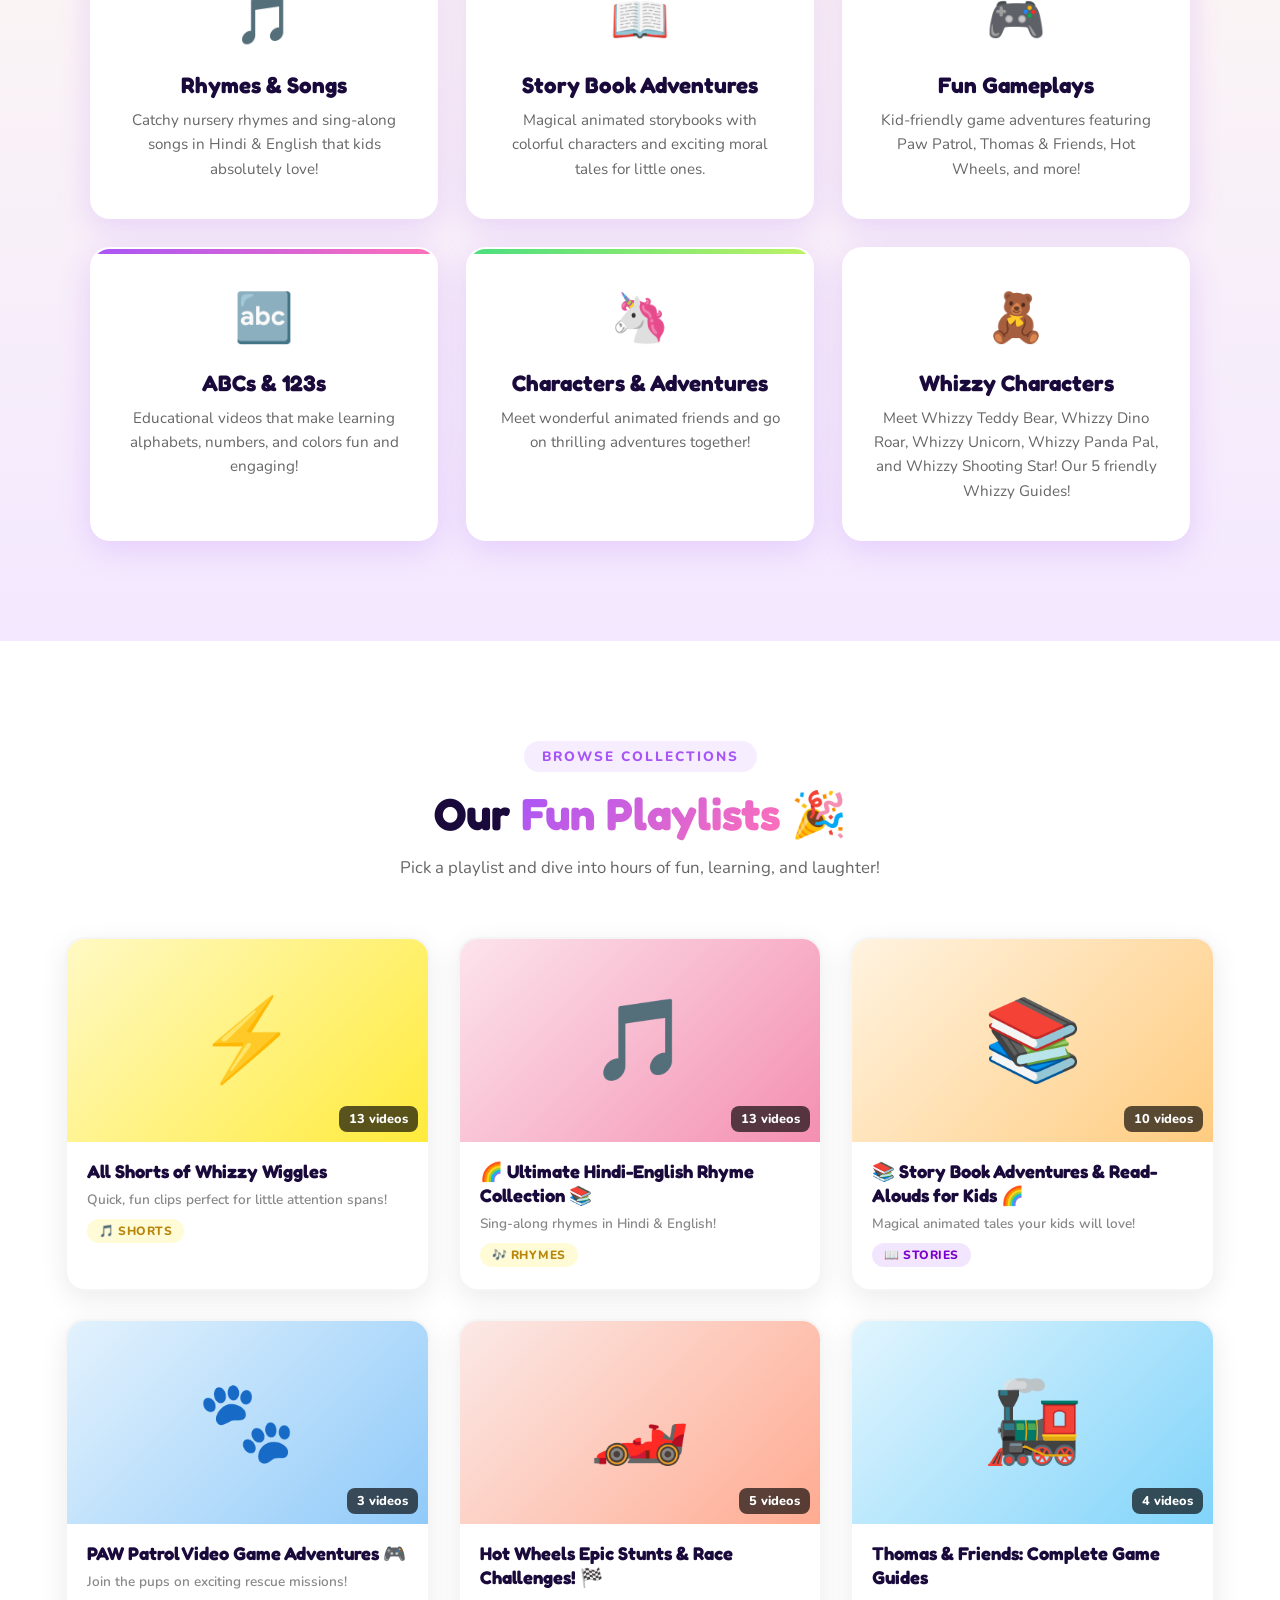
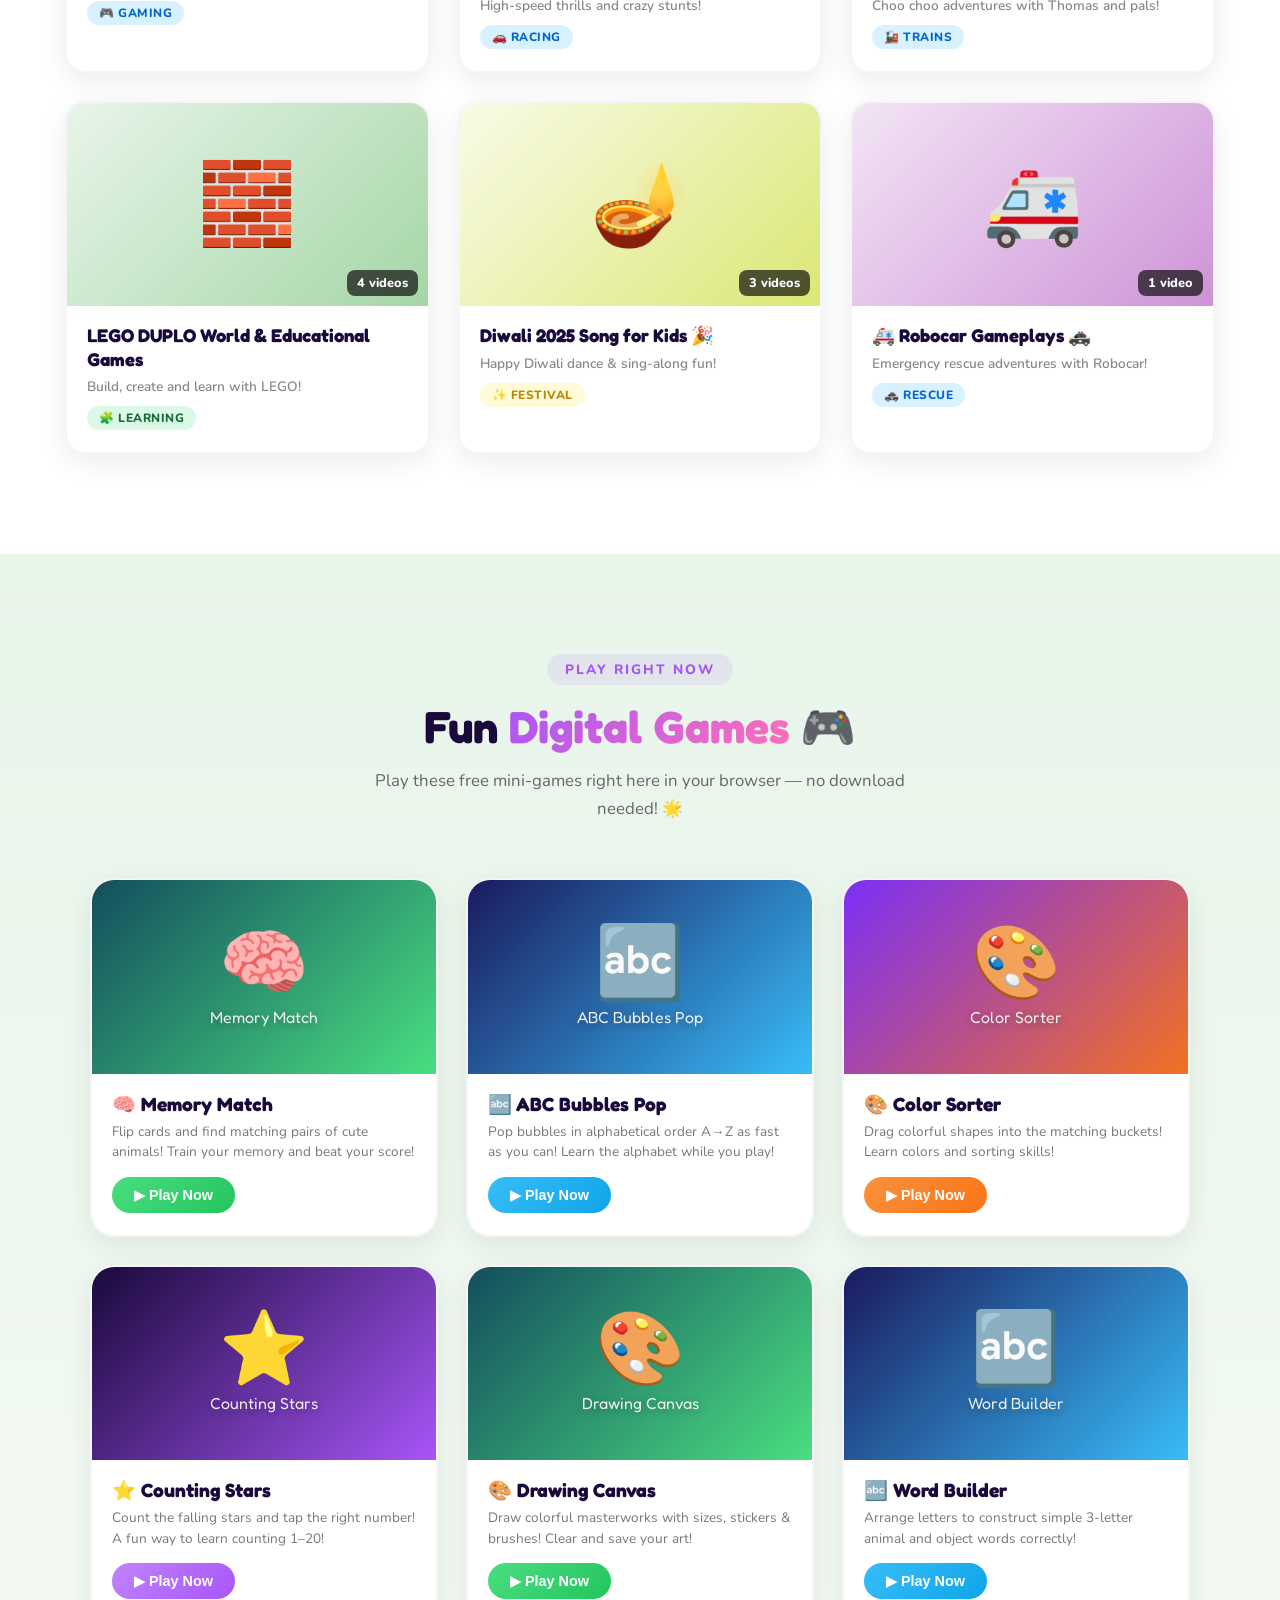
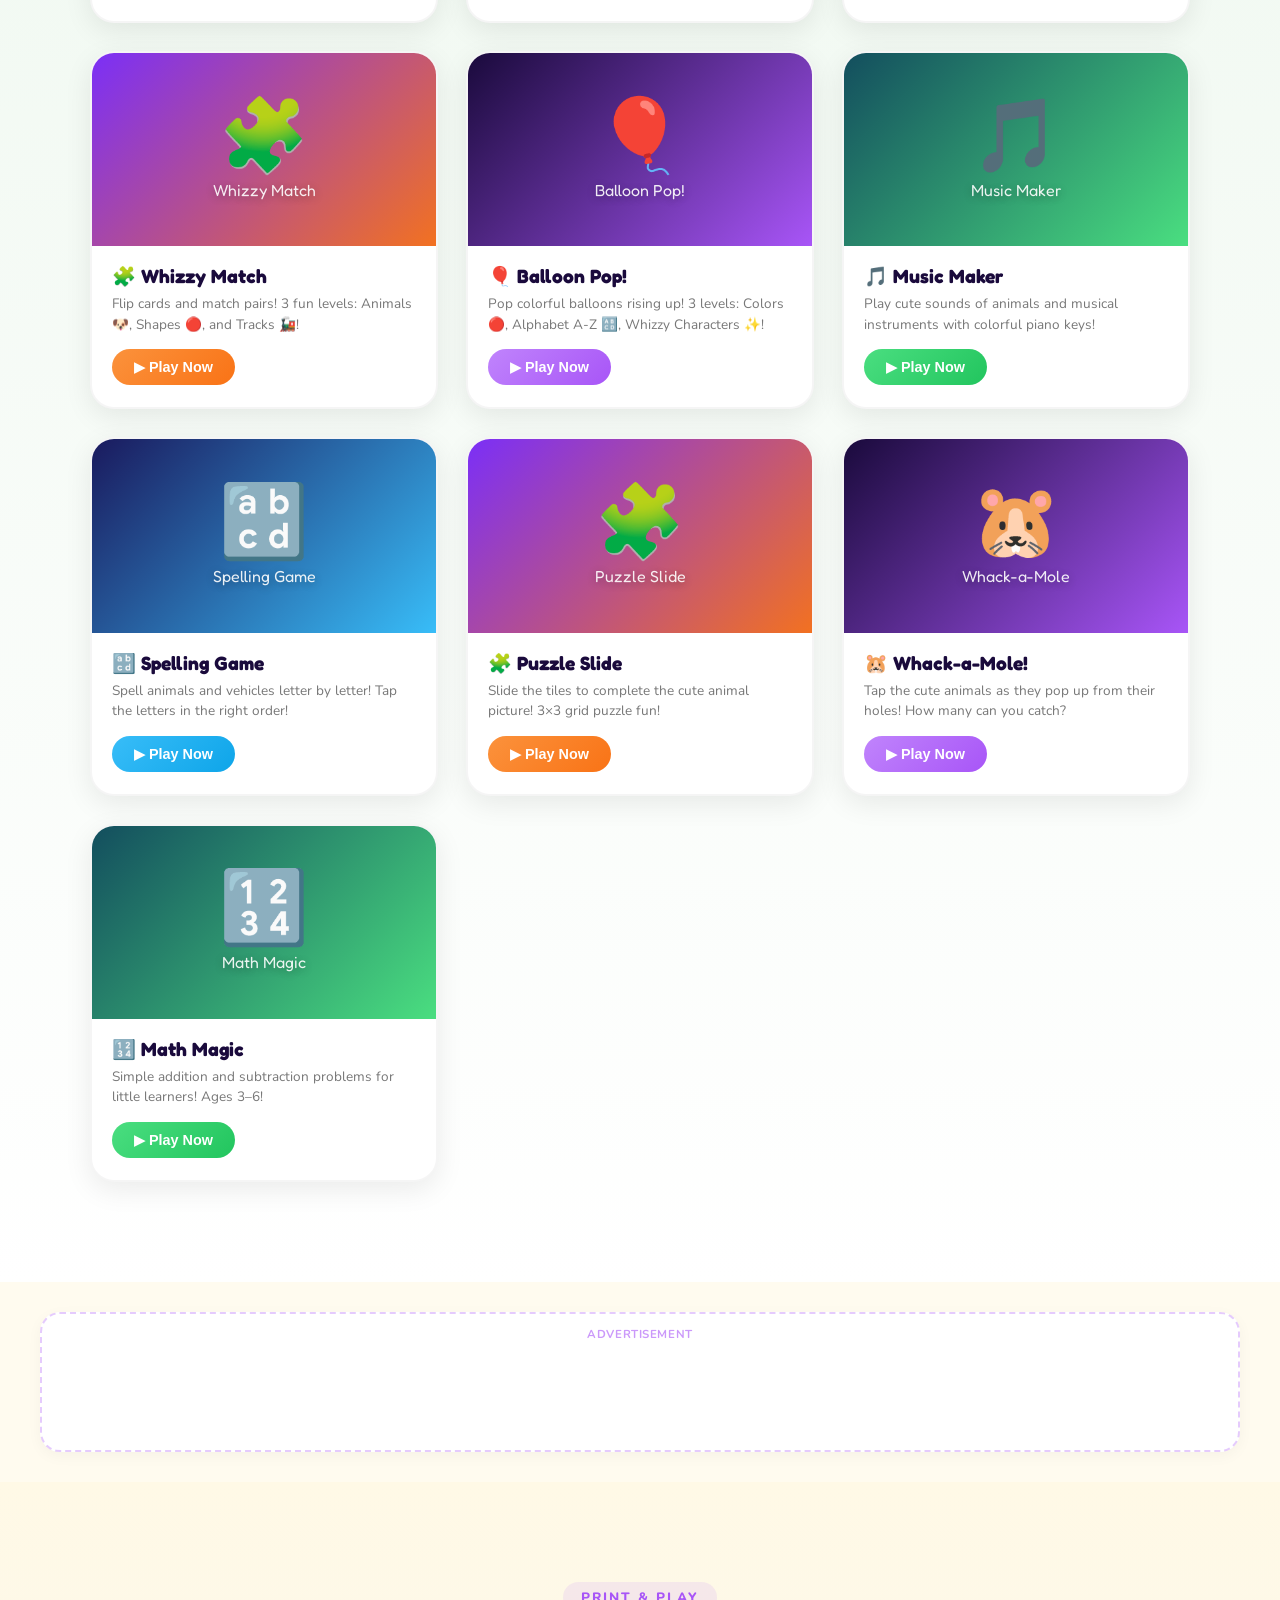
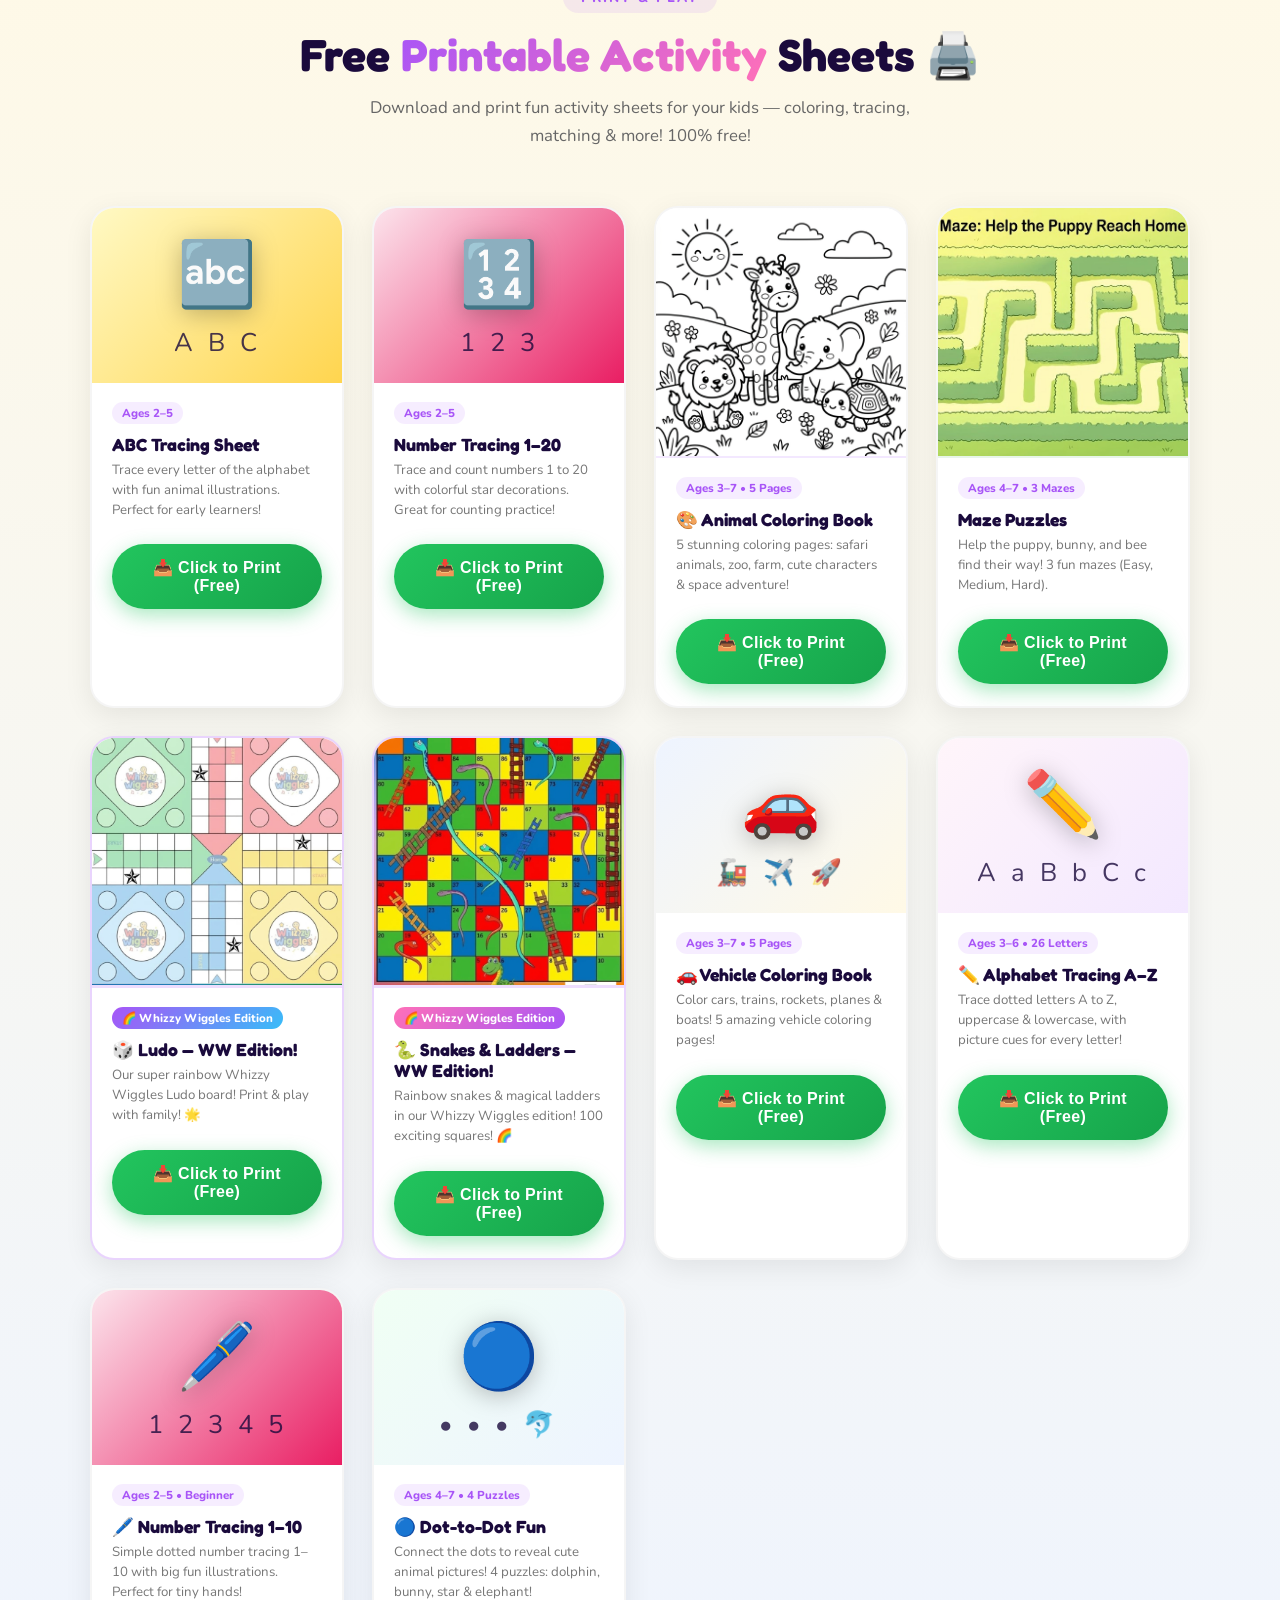
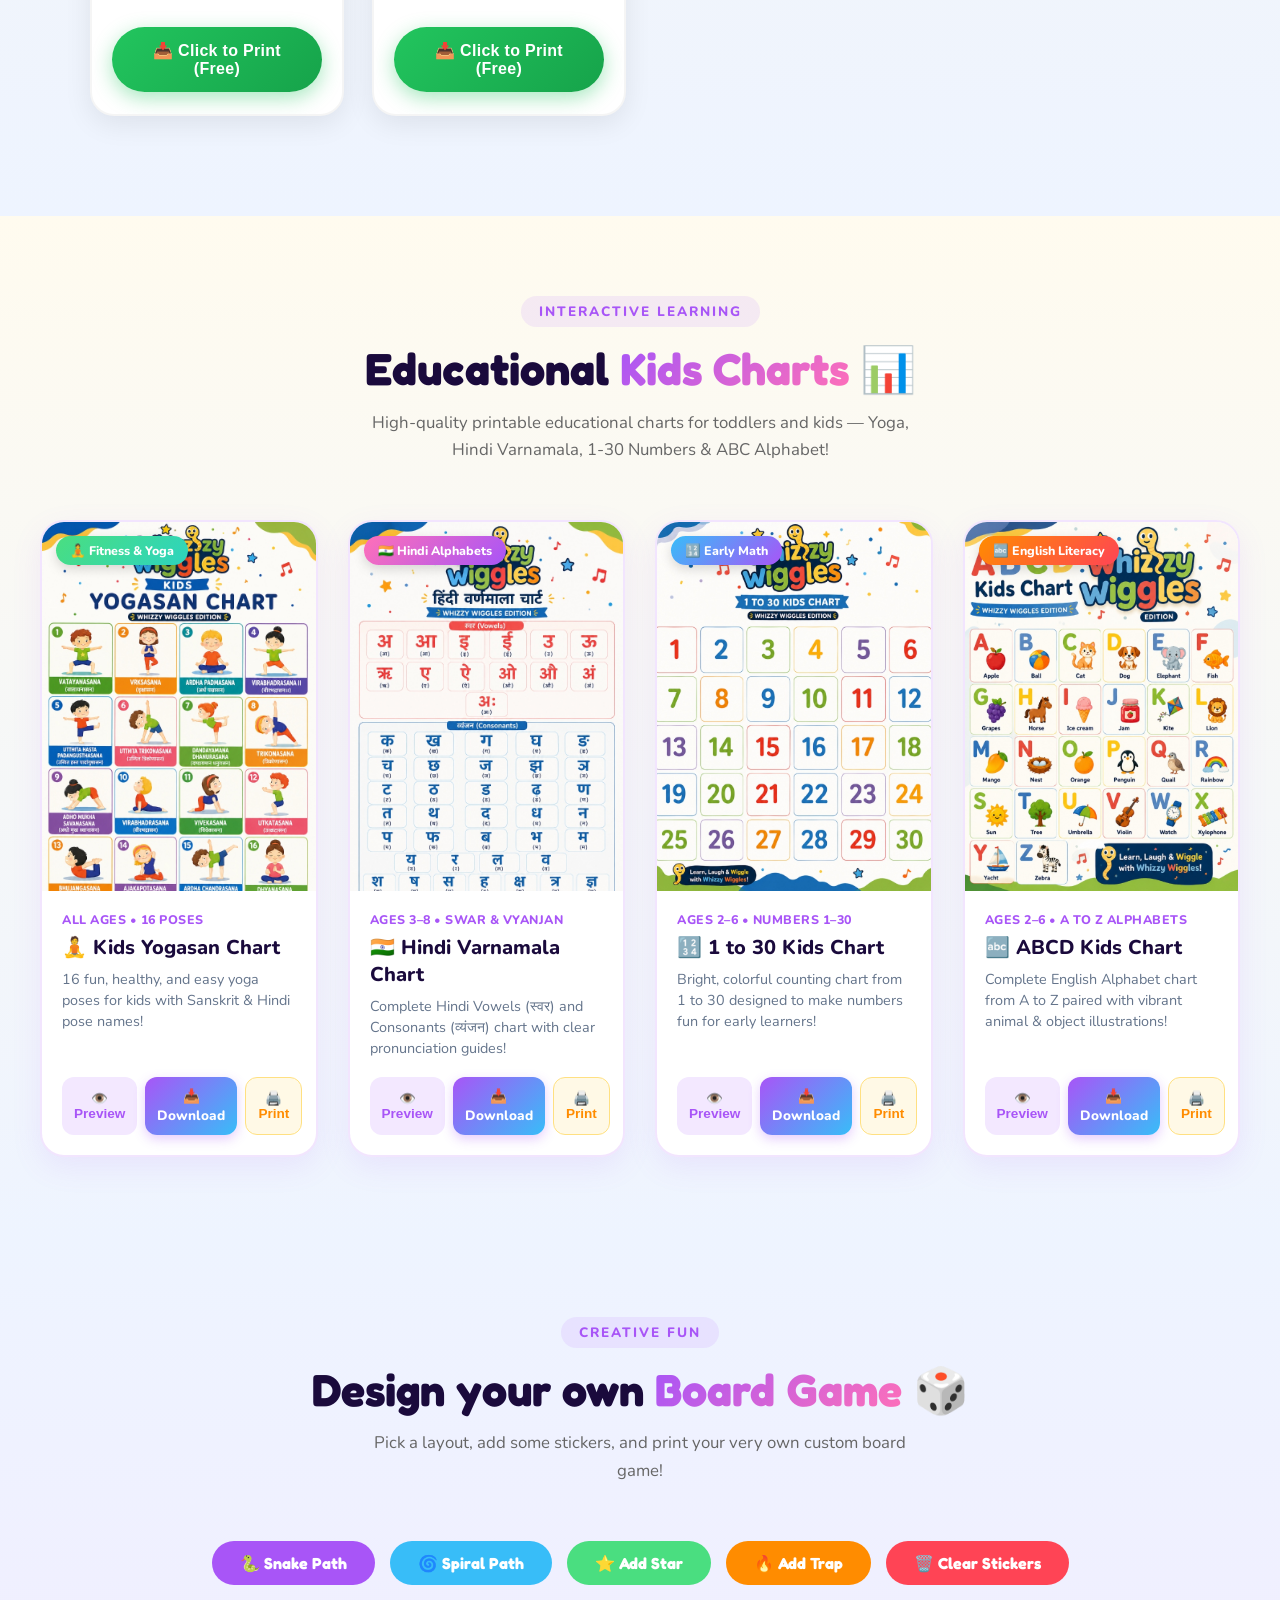
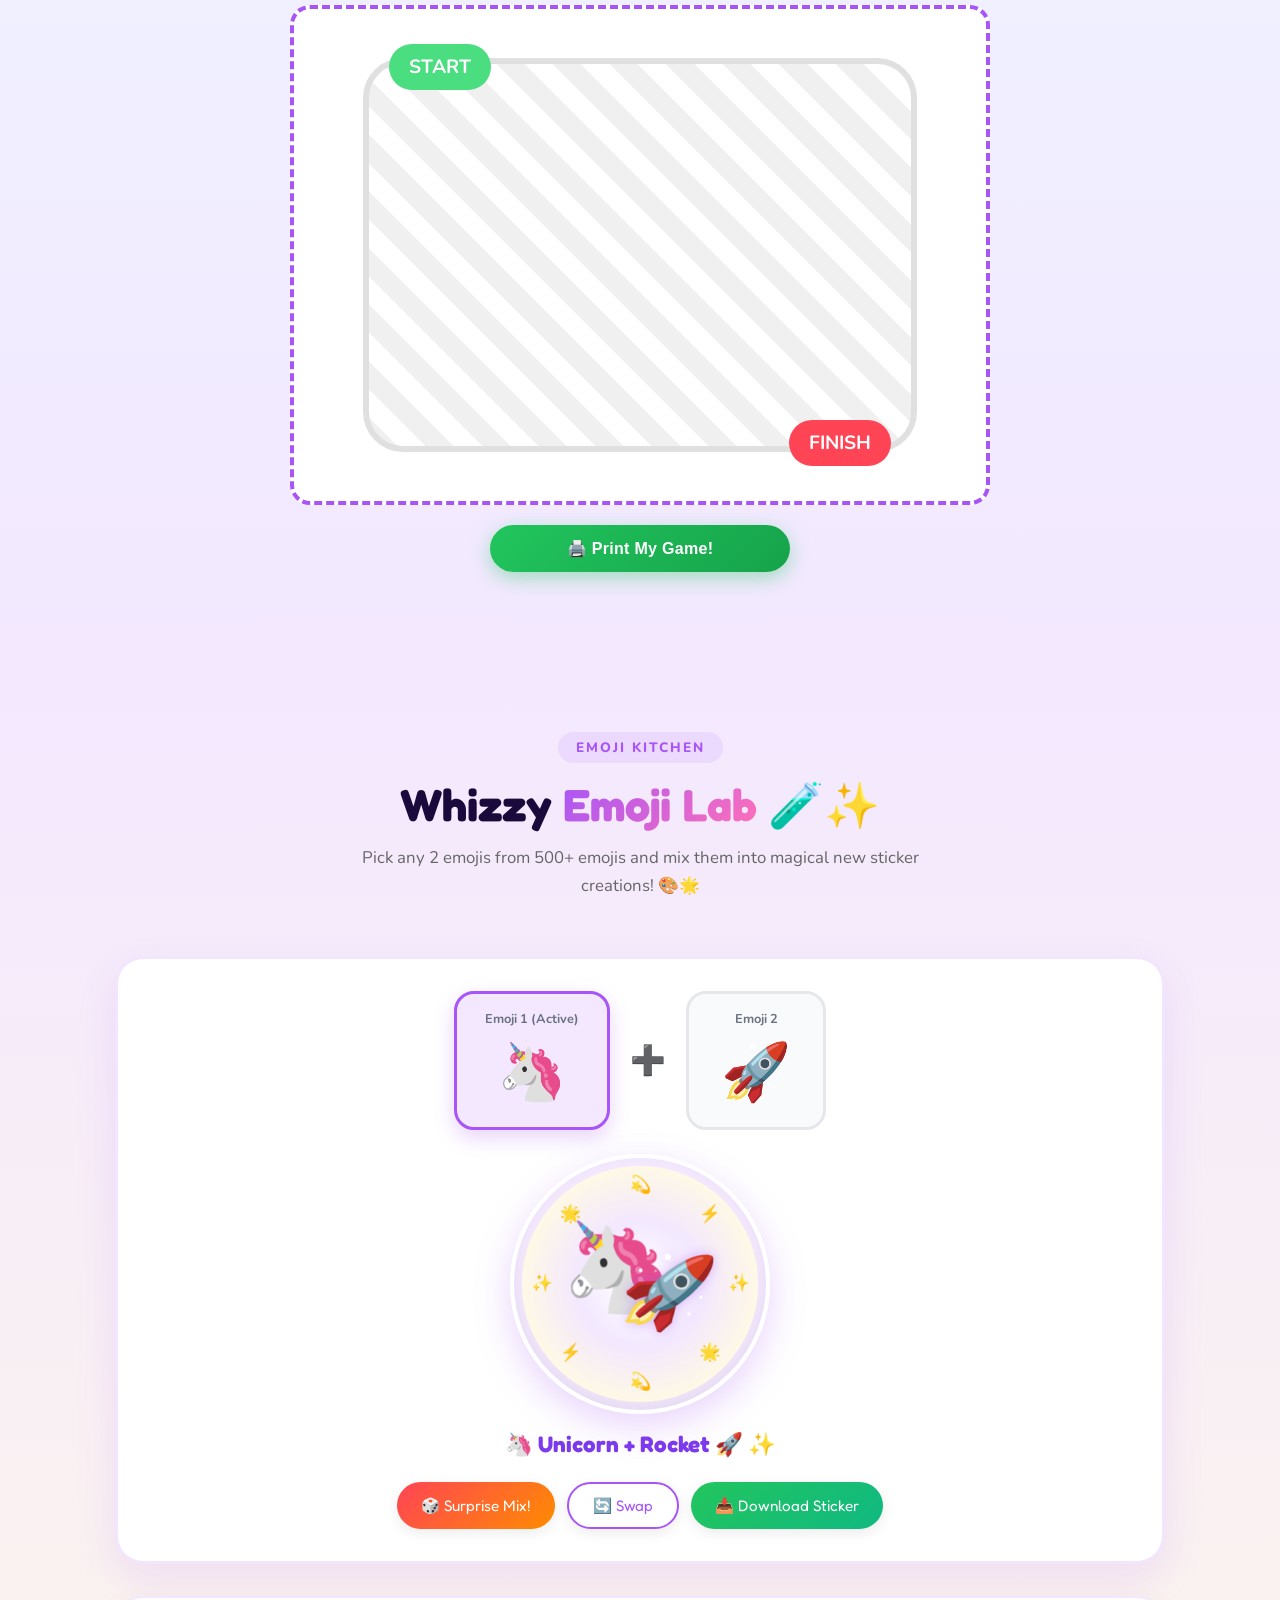
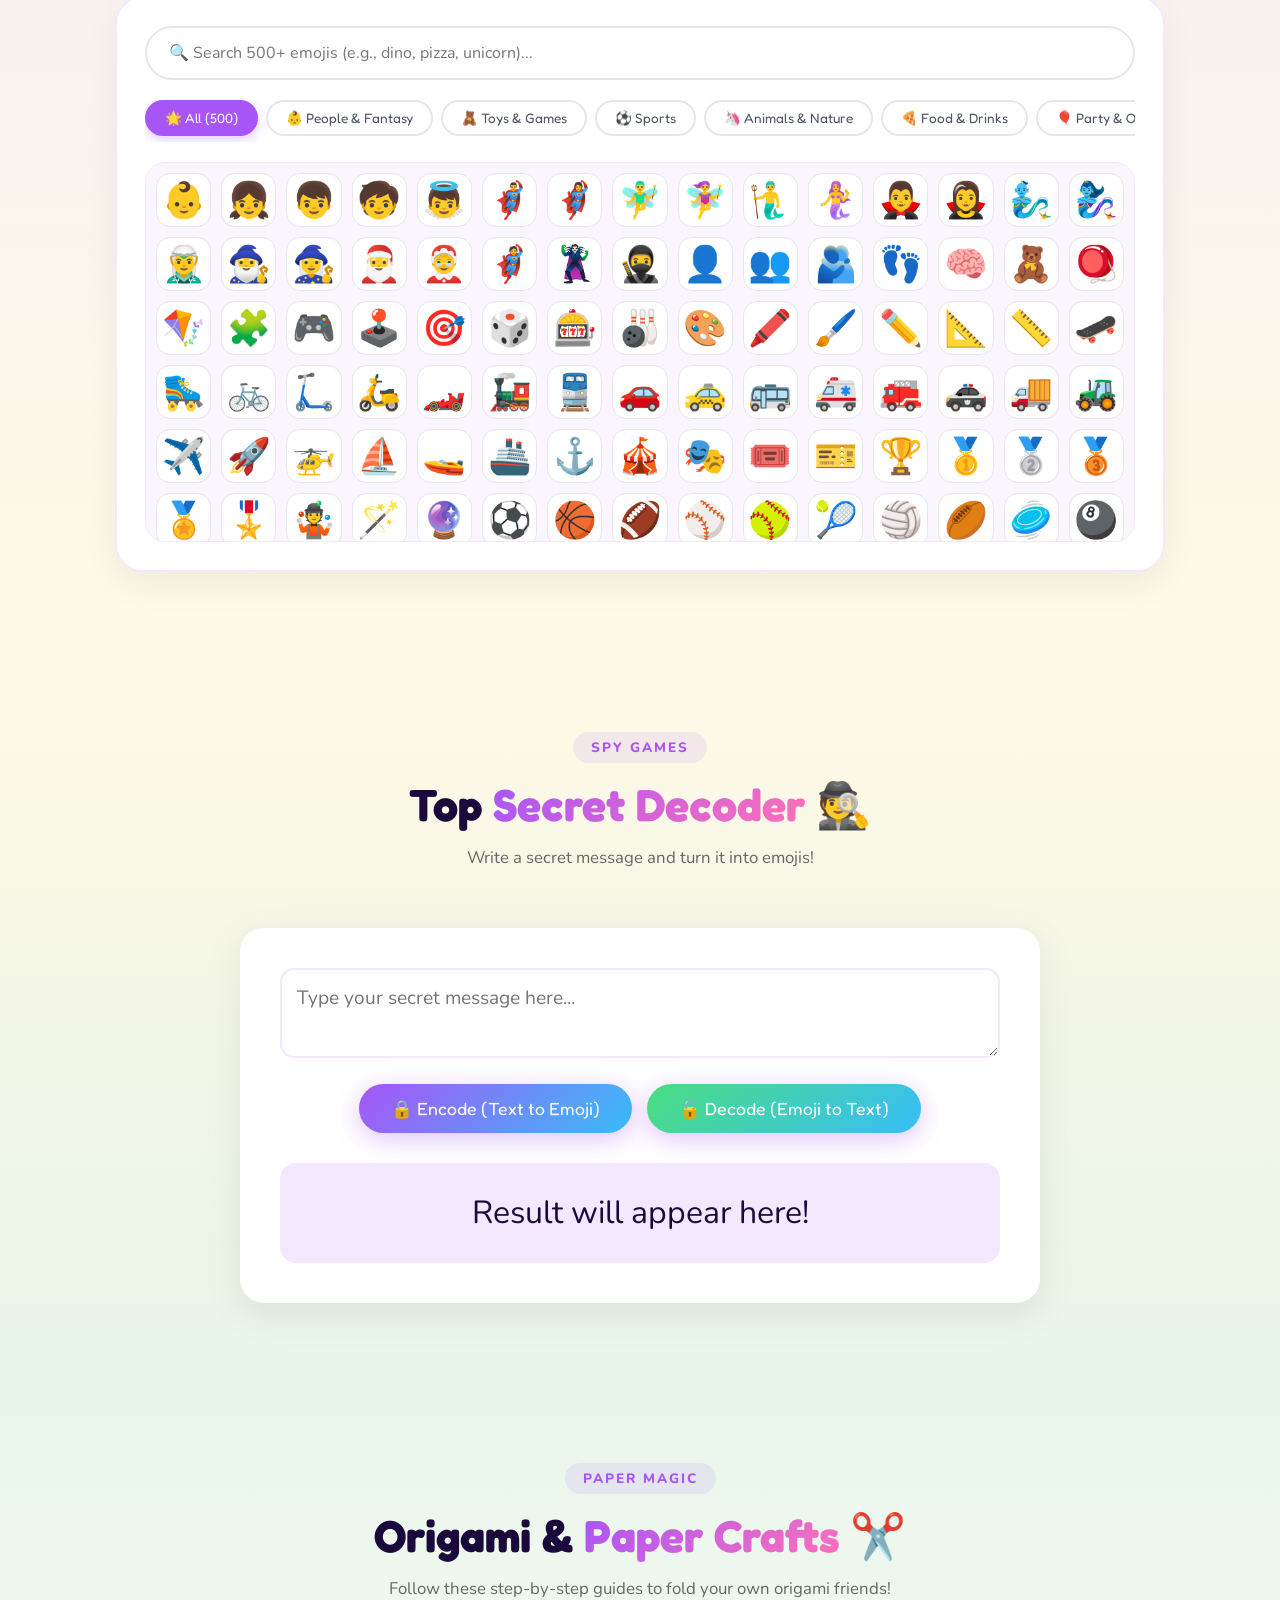
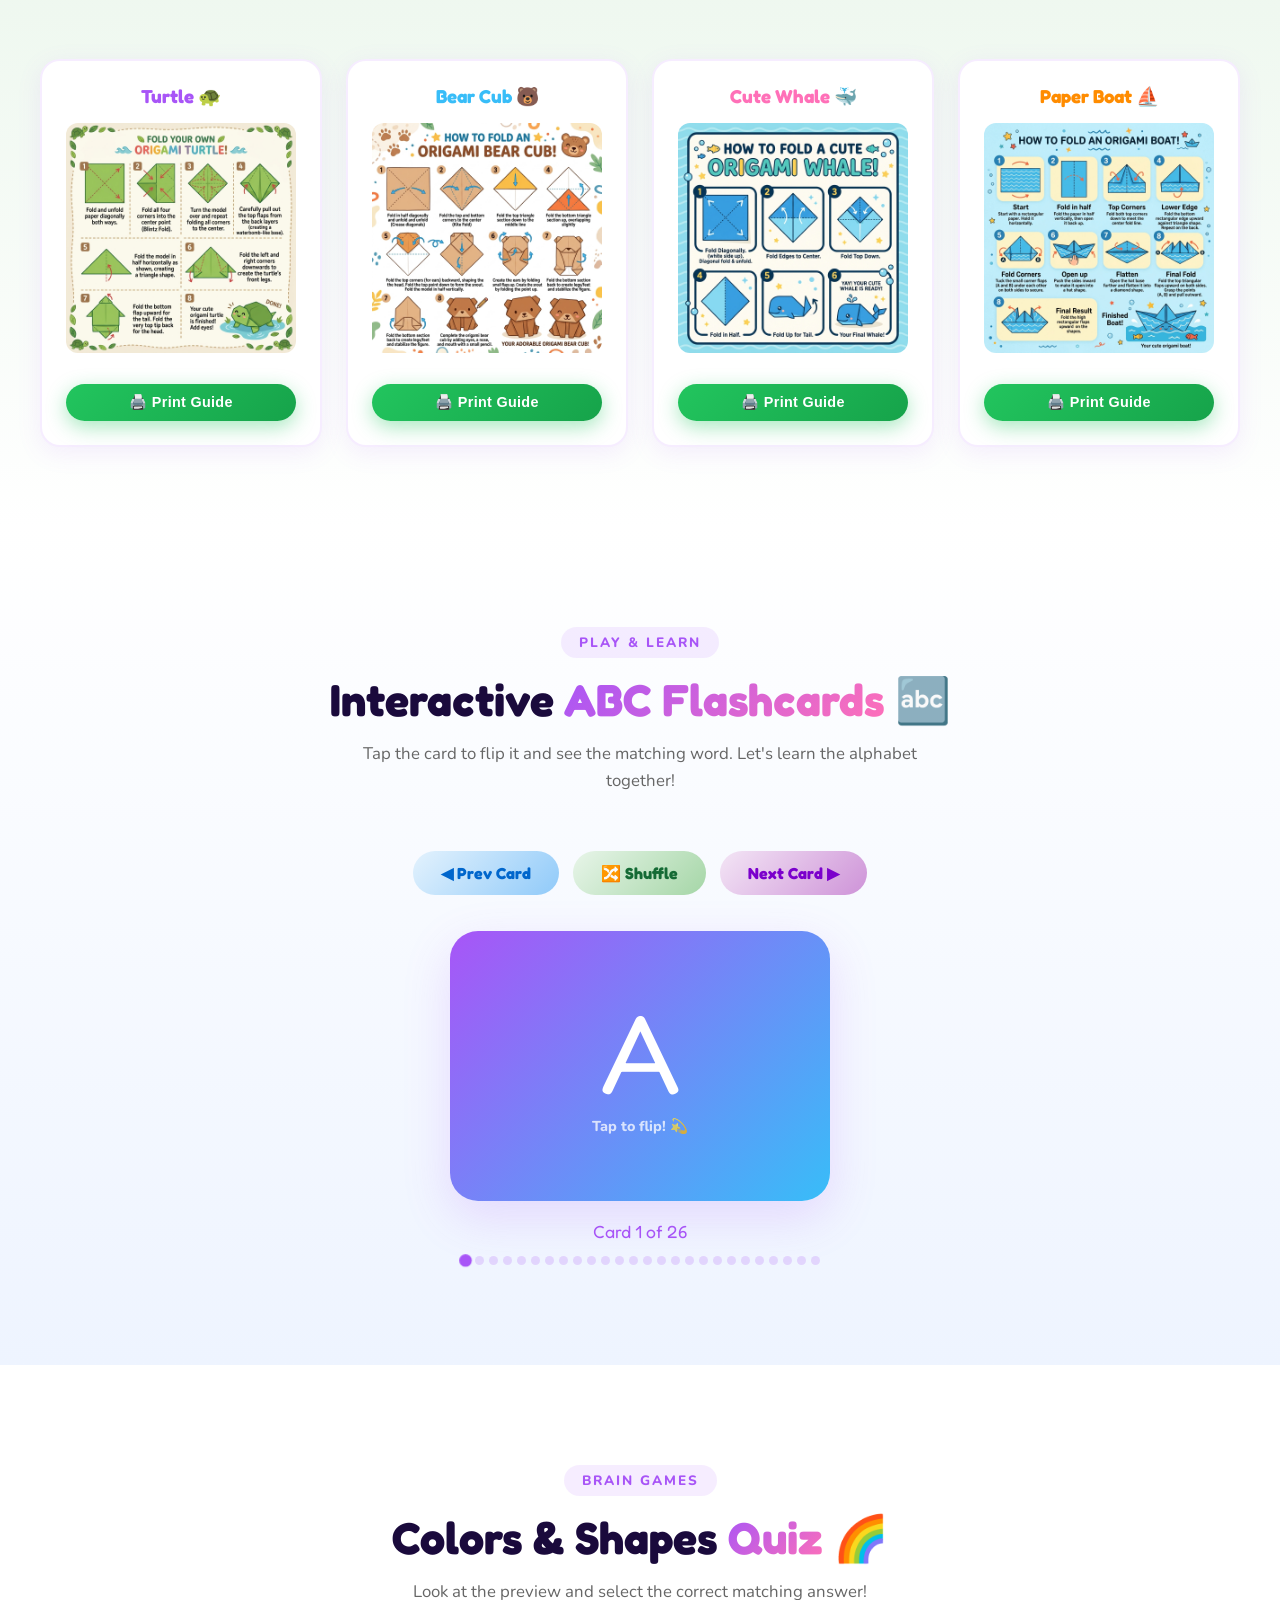
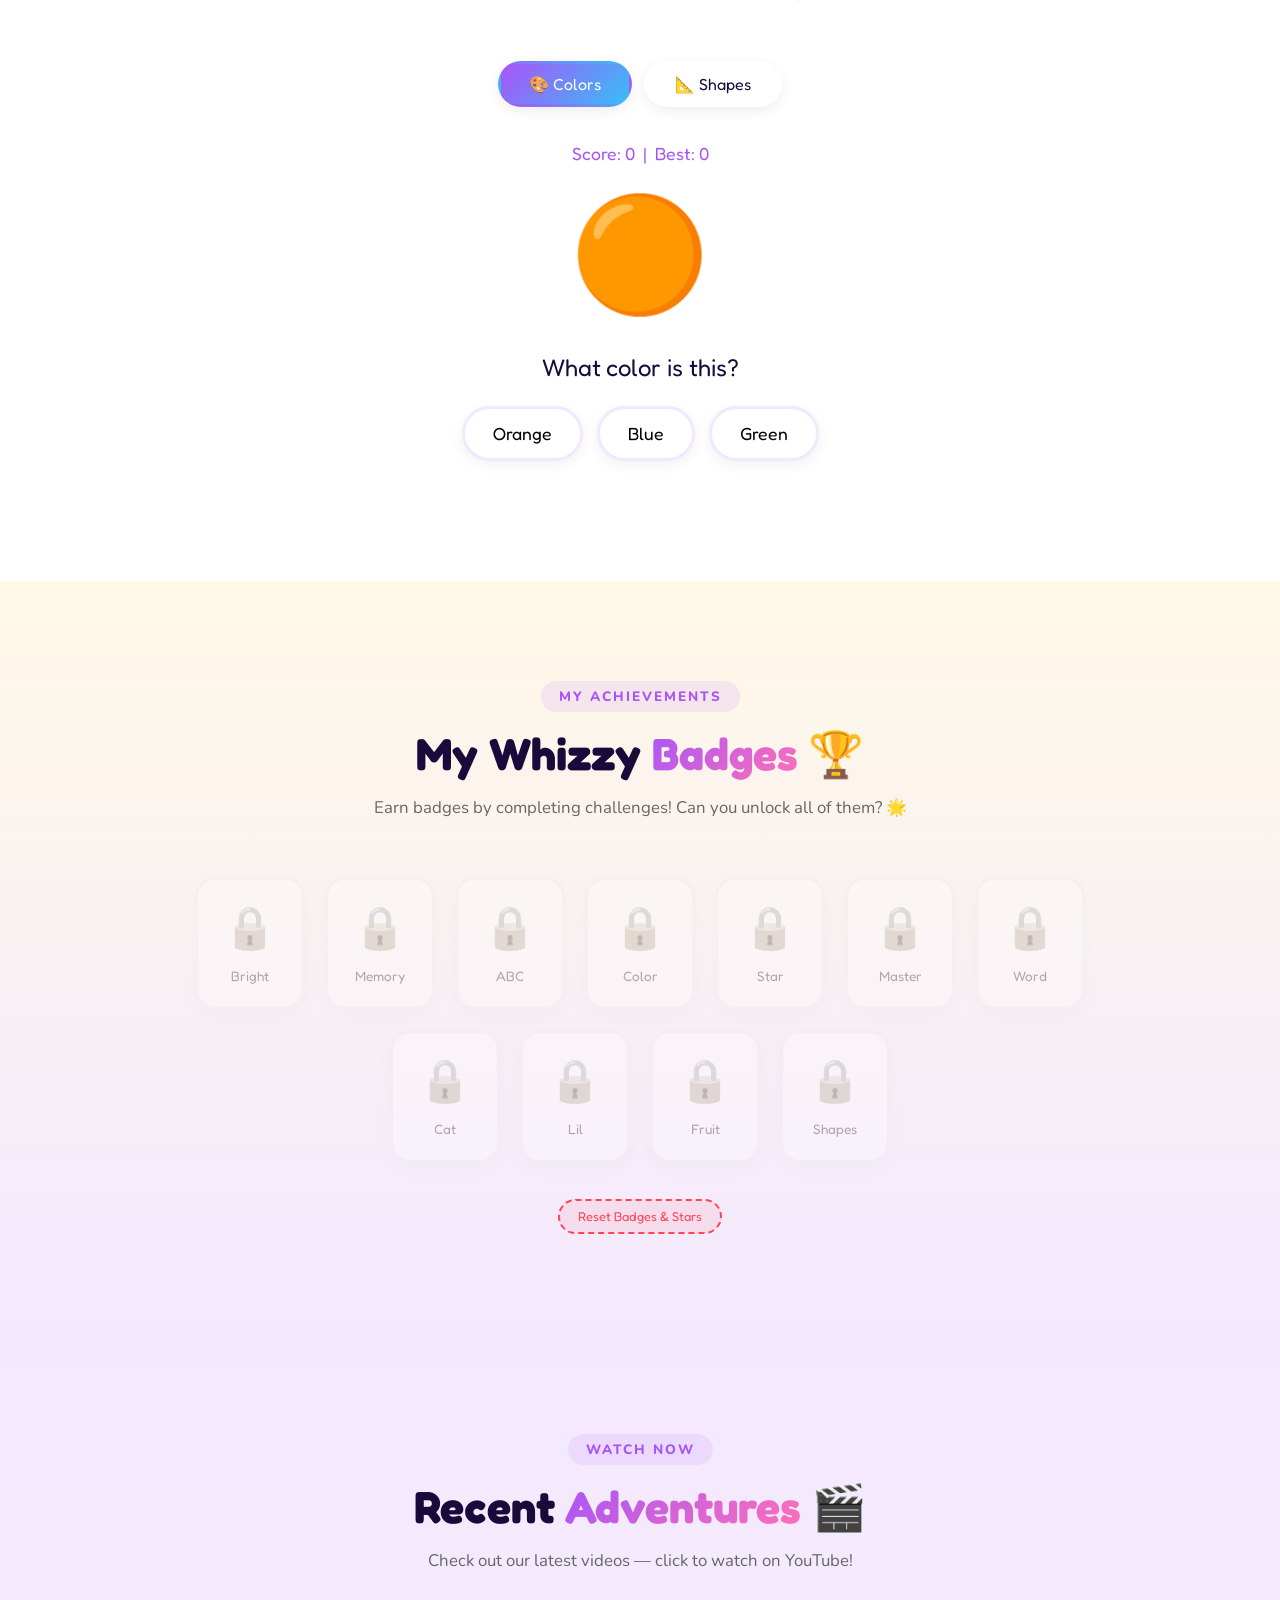
==== commit e2906374: "Update index.html with fixed drawing canvas, PWA manifest, service worker, and new origami craft gui" ====
--- a/index.html
+++ b/index.html
@@ -172,6 +172,7 @@
       <span class="nav-logo-text">Whizzy Wiggles</span>
     </a>
     <ul class="nav-links" style="flex-wrap: wrap; justify-content: center; gap: 15px;">
+      <li><a href="WhizzyWigglesJuniors.html" style="background: linear-gradient(135deg, #ff6b6b, #9b5de5); color: #fff; padding: 6px 14px; border-radius: 20px; font-weight: 800; text-decoration: none; box-shadow: 0 4px 15px rgba(255, 107, 107, 0.4);">🌈 Whizzy Juniors App</a></li>
       <li><a href="#about">About</a></li>
       <li><a href="#playlists">🎵 Playlists</a></li>
       <li><a href="#videos">📺 Videos</a></li>
@@ -199,6 +200,7 @@
   </nav>
   <!-- MOBILE MENU -->
   <div class="mobile-menu" id="mobileMenu" style="overflow-y: auto; max-height: 80vh;">
+    <a href="WhizzyWigglesJuniors.html" style="background: linear-gradient(135deg, #ff6b6b, #9b5de5); color: #fff; text-align: center; font-weight: 800; border-radius: 12px;">🌈 Open Whizzy Juniors App</a>
     <a href="#about" onclick="toggleMobileMenu()">About</a>
     <a href="#playlists" onclick="toggleMobileMenu()">🎵 Playlists</a>
     <a href="#videos" onclick="toggleMobileMenu()">📺 Videos</a>
@@ -1102,34 +1104,34 @@
     <div class="section-header">
       <span class="section-eyebrow">Paper Magic</span>
       <h2 class="section-title" id="origami-heading">Origami &amp; <em>Paper Crafts</em> ✂️</h2>
-      <p class="section-subtitle">Follow these steps to make your own paper friends!</p>
+      <p class="section-subtitle">Follow these step-by-step guides to fold your own origami friends!</p>
     </div>
 
     <div class="fz-wall" style="max-width: 1200px; margin: 0 auto;">
       <div class="fz-card" style="text-align: center;">
         <h3 style="font-family: 'Fredoka One', cursive; margin-bottom: 15px; color: var(--purple);">Turtle 🐢</h3>
-        <img src="images/origami-turtle.png" alt="Origami Turtle Steps"
+        <img src="images/origami-turtle.png" alt="How to Fold an Origami Turtle"
           style="width: 100%; border-radius: 12px; margin-bottom: 15px;" />
         <button class="btn-download-big" style="padding: 10px 20px; font-size: 0.9rem;"
-          onclick="printOrigami('images/origami-turtle.png')">🖨️ Print</button>
+          onclick="printOrigami('images/origami-turtle.png')">🖨️ Print Guide</button>
       </div>
       <div class="fz-card" style="text-align: center;">
-        <h3 style="font-family: 'Fredoka One', cursive; margin-bottom: 15px; color: var(--blue);">Whizzy Bear 🐻</h3>
-        <img src="images/origami-bear.png" alt="Origami Bear Steps"
+        <h3 style="font-family: 'Fredoka One', cursive; margin-bottom: 15px; color: var(--blue);">Bear Cub 🐻</h3>
+        <img src="images/origami-bear.png" alt="How to Fold an Origami Bear Cub"
           style="width: 100%; border-radius: 12px; margin-bottom: 15px;" />
         <button class="btn-download-big" style="padding: 10px 20px; font-size: 0.9rem;"
-          onclick="printOrigami('images/origami-bear.png')">🖨️ Print</button>
+          onclick="printOrigami('images/origami-bear.png')">🖨️ Print Guide</button>
       </div>
       <div class="fz-card" style="text-align: center;">
-        <h3 style="font-family: 'Fredoka One', cursive; margin-bottom: 15px; color: var(--pink);">Whale 🐳</h3>
-        <img src="images/origami-whale.png" alt="Origami Whale Steps"
+        <h3 style="font-family: 'Fredoka One', cursive; margin-bottom: 15px; color: var(--pink);">Cute Whale 🐳</h3>
+        <img src="images/origami-whale.png" alt="How to Fold a Cute Origami Whale"
           style="width: 100%; border-radius: 12px; margin-bottom: 15px;" />
         <button class="btn-download-big" style="padding: 10px 20px; font-size: 0.9rem;"
-          onclick="printOrigami('images/origami-whale.png')">🖨️ Print</button>
+          onclick="printOrigami('images/origami-whale.png')">🖨️ Print Guide</button>
       </div>
       <div class="fz-card" style="text-align: center;">
         <h3 style="font-family: 'Fredoka One', cursive; margin-bottom: 15px; color: var(--orange);">Paper Boat ⛵</h3>
-        <img src="images/origami-boat-steps.jpg" alt="Origami Boat Folding Steps"
+        <img src="images/origami-boat-steps.jpg" alt="How to Fold an Origami Boat"
           style="width: 100%; border-radius: 12px; margin-bottom: 15px;" />
         <button class="btn-download-big" style="padding: 10px 20px; font-size: 0.9rem;"
           onclick="printOrigami('images/origami-boat-steps.jpg')">🖨️ Print Guide</button>
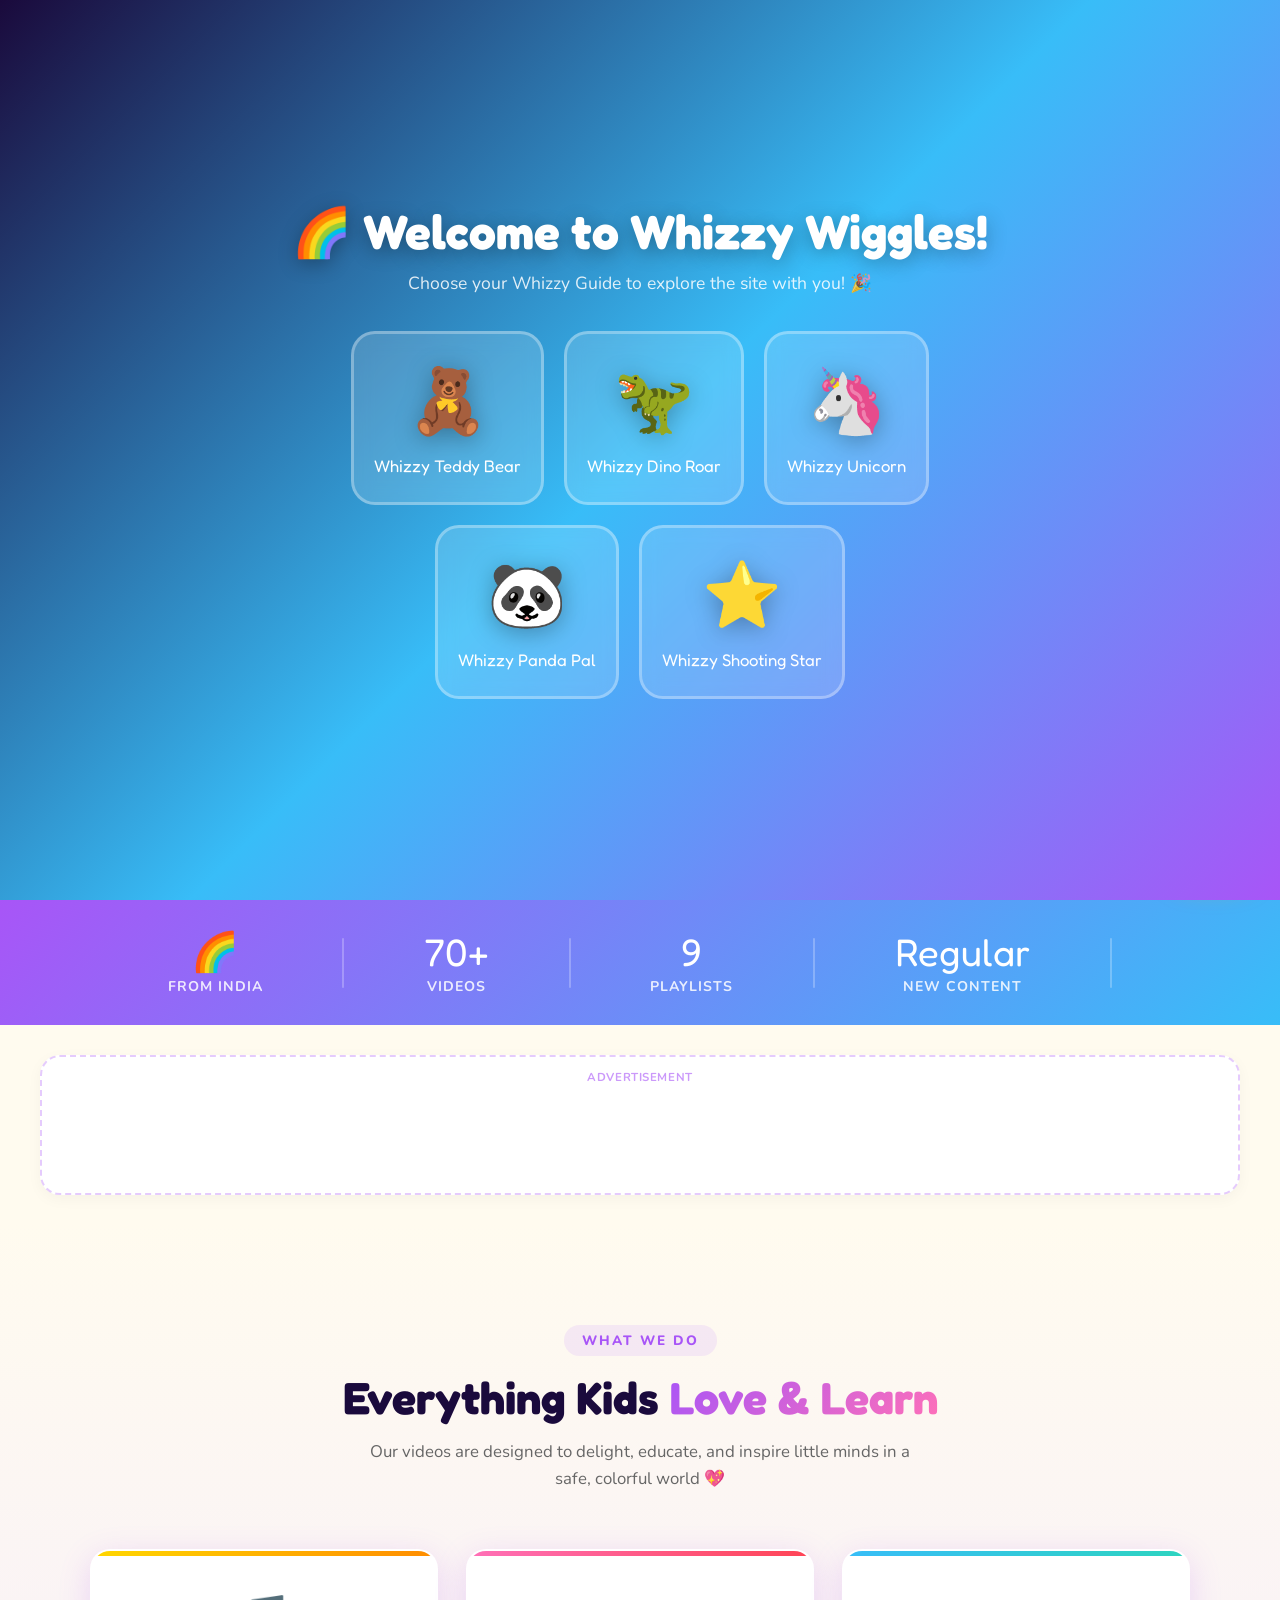
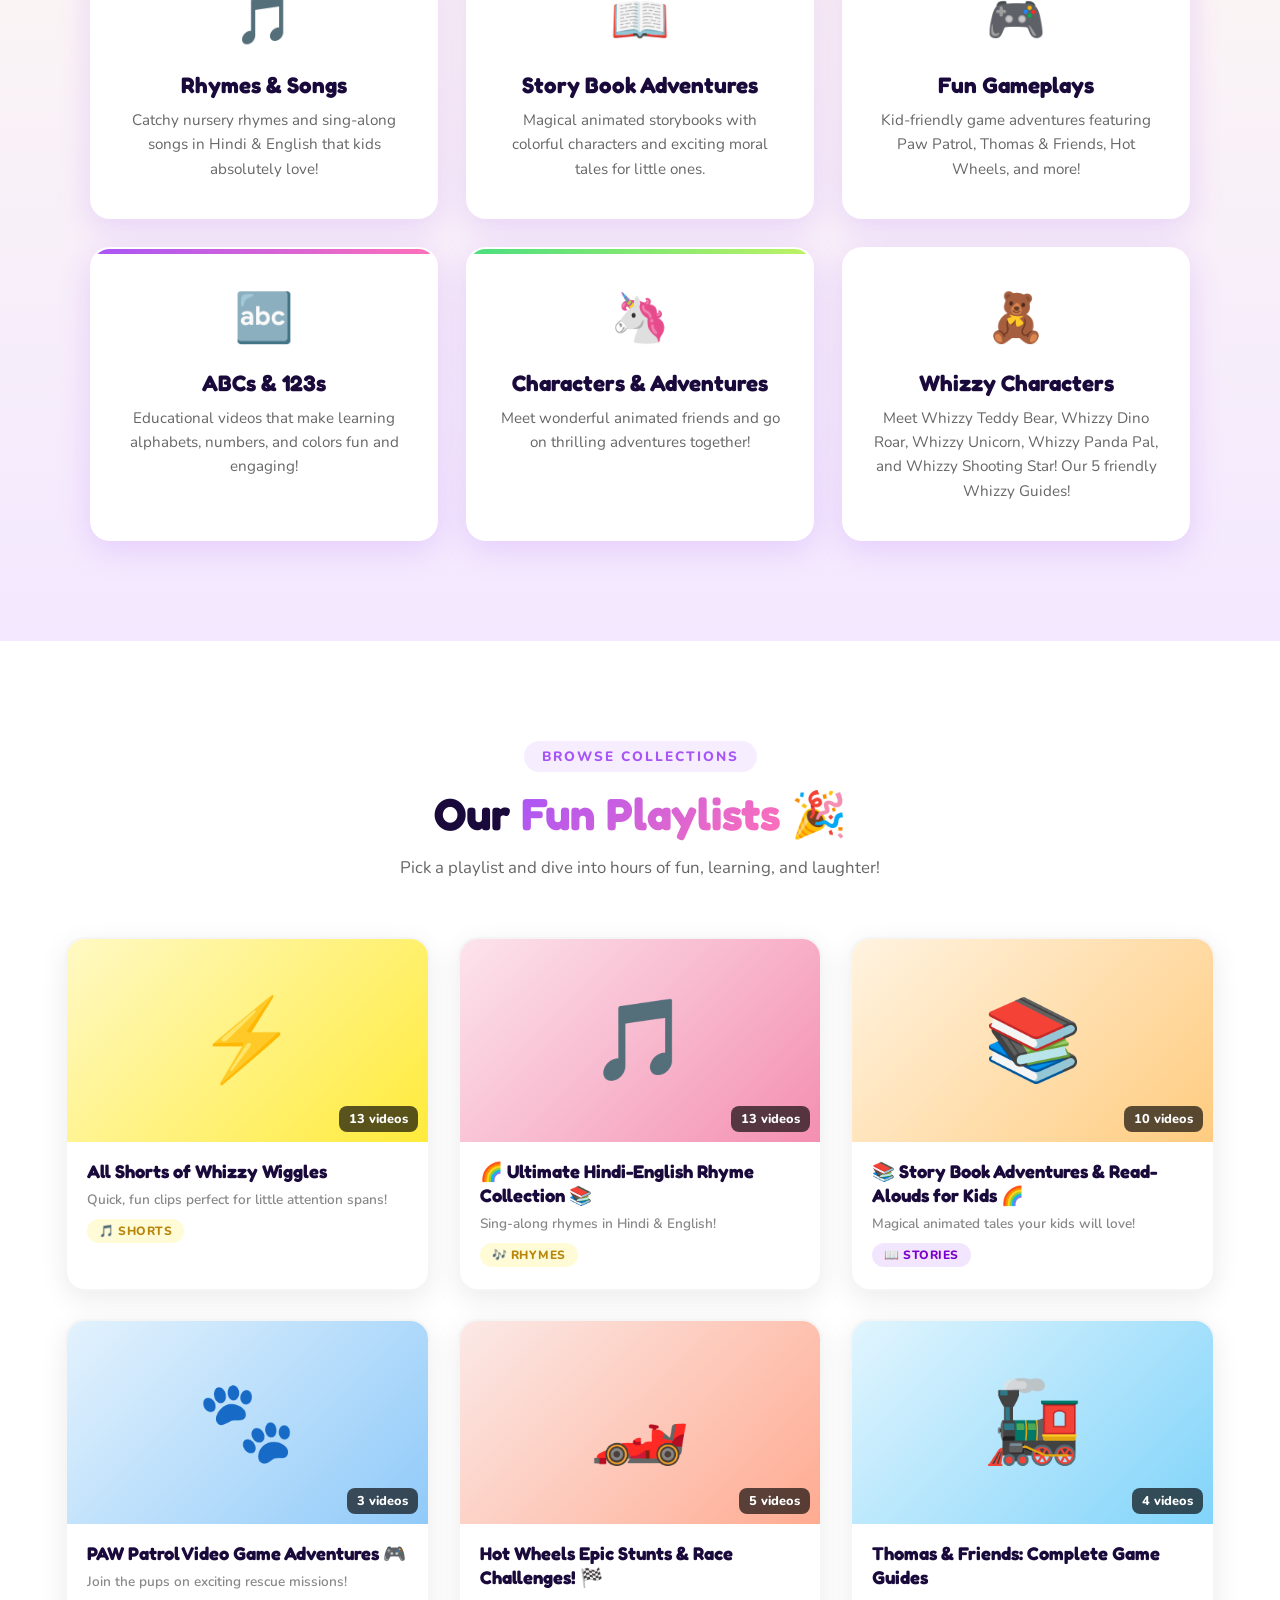
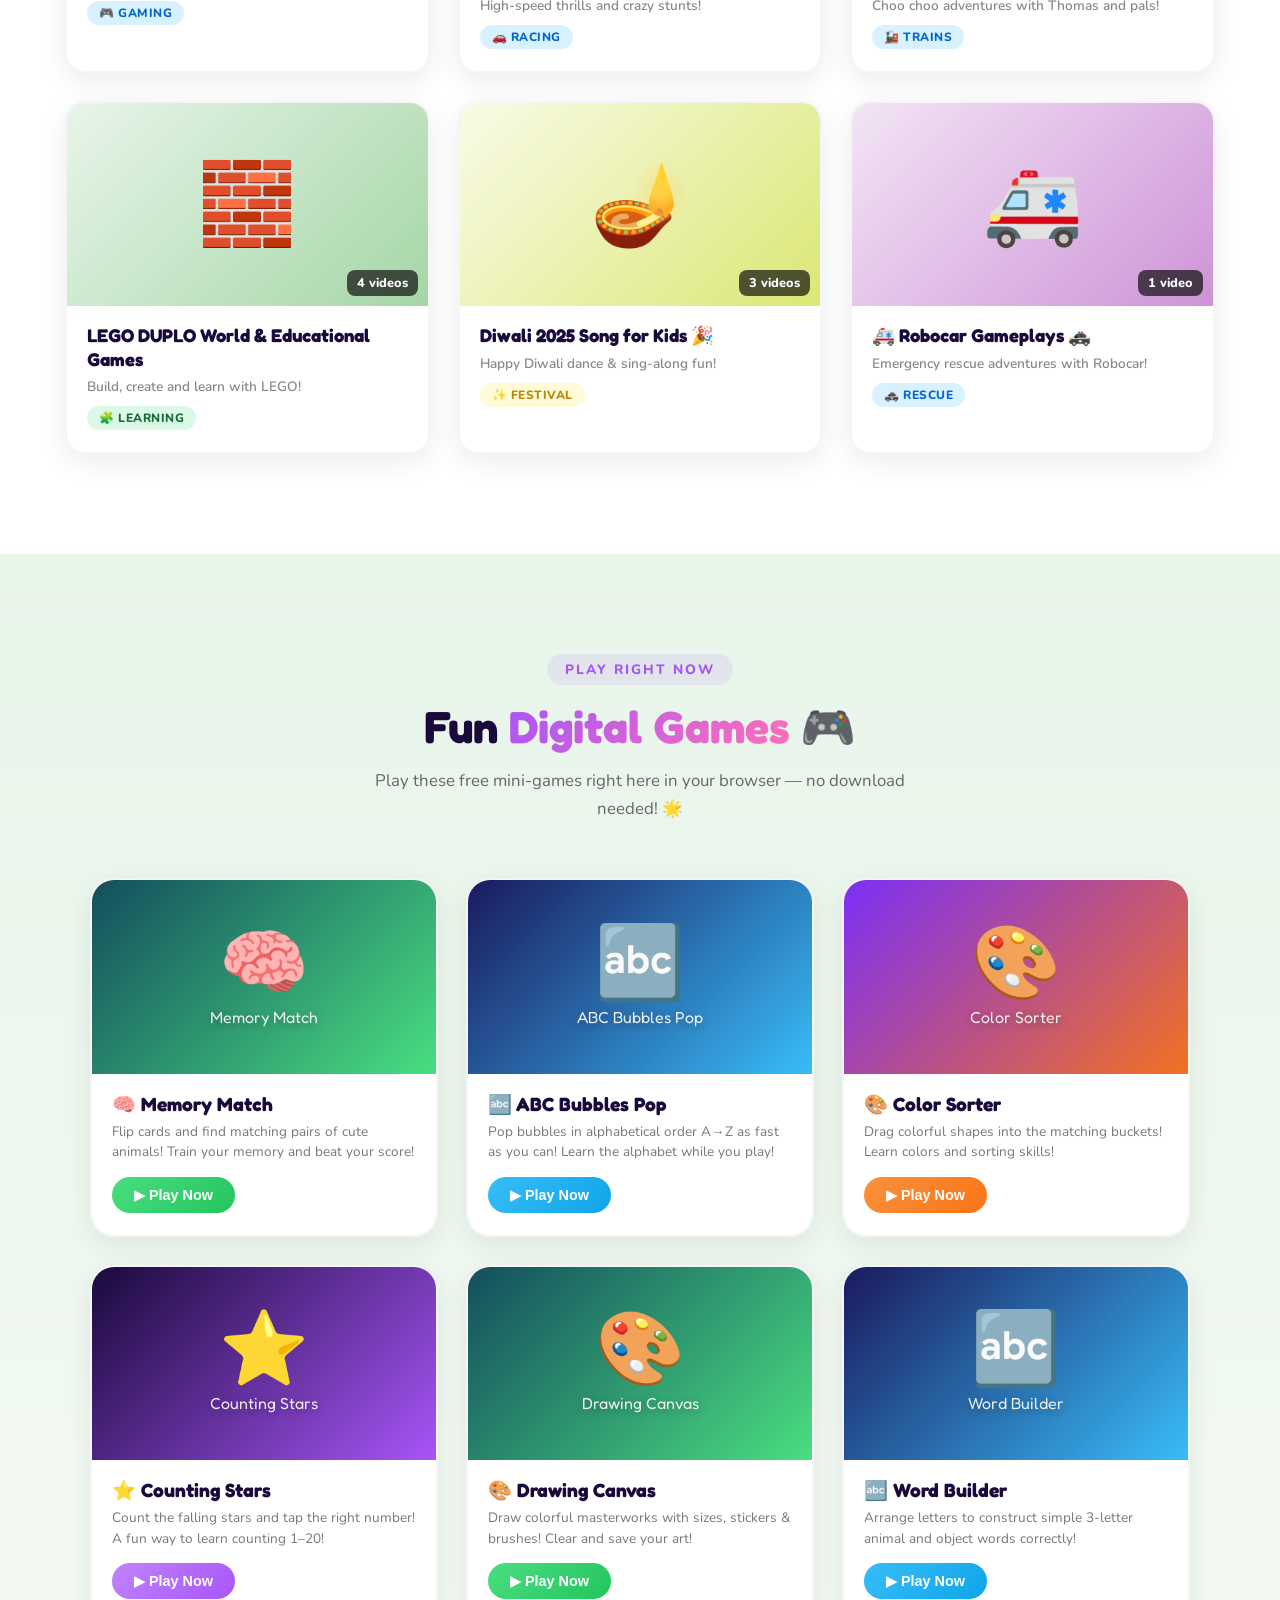
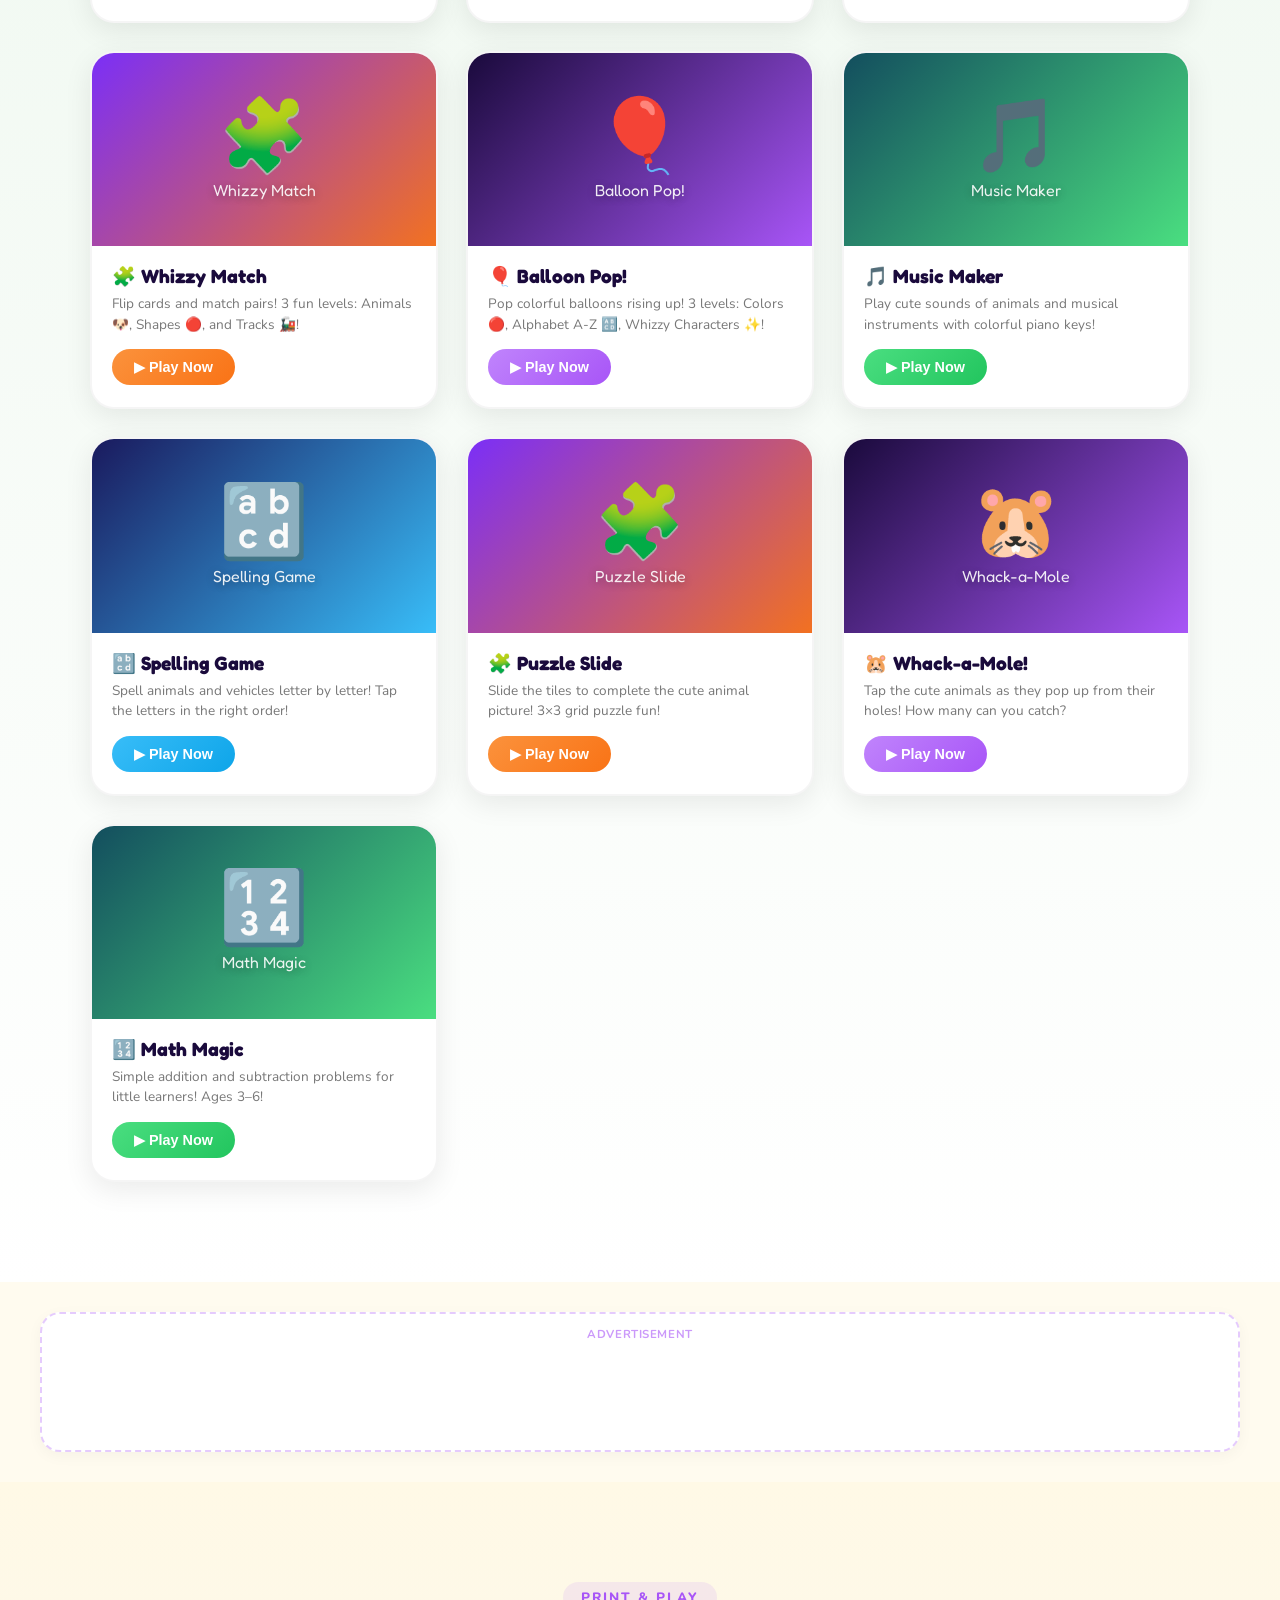
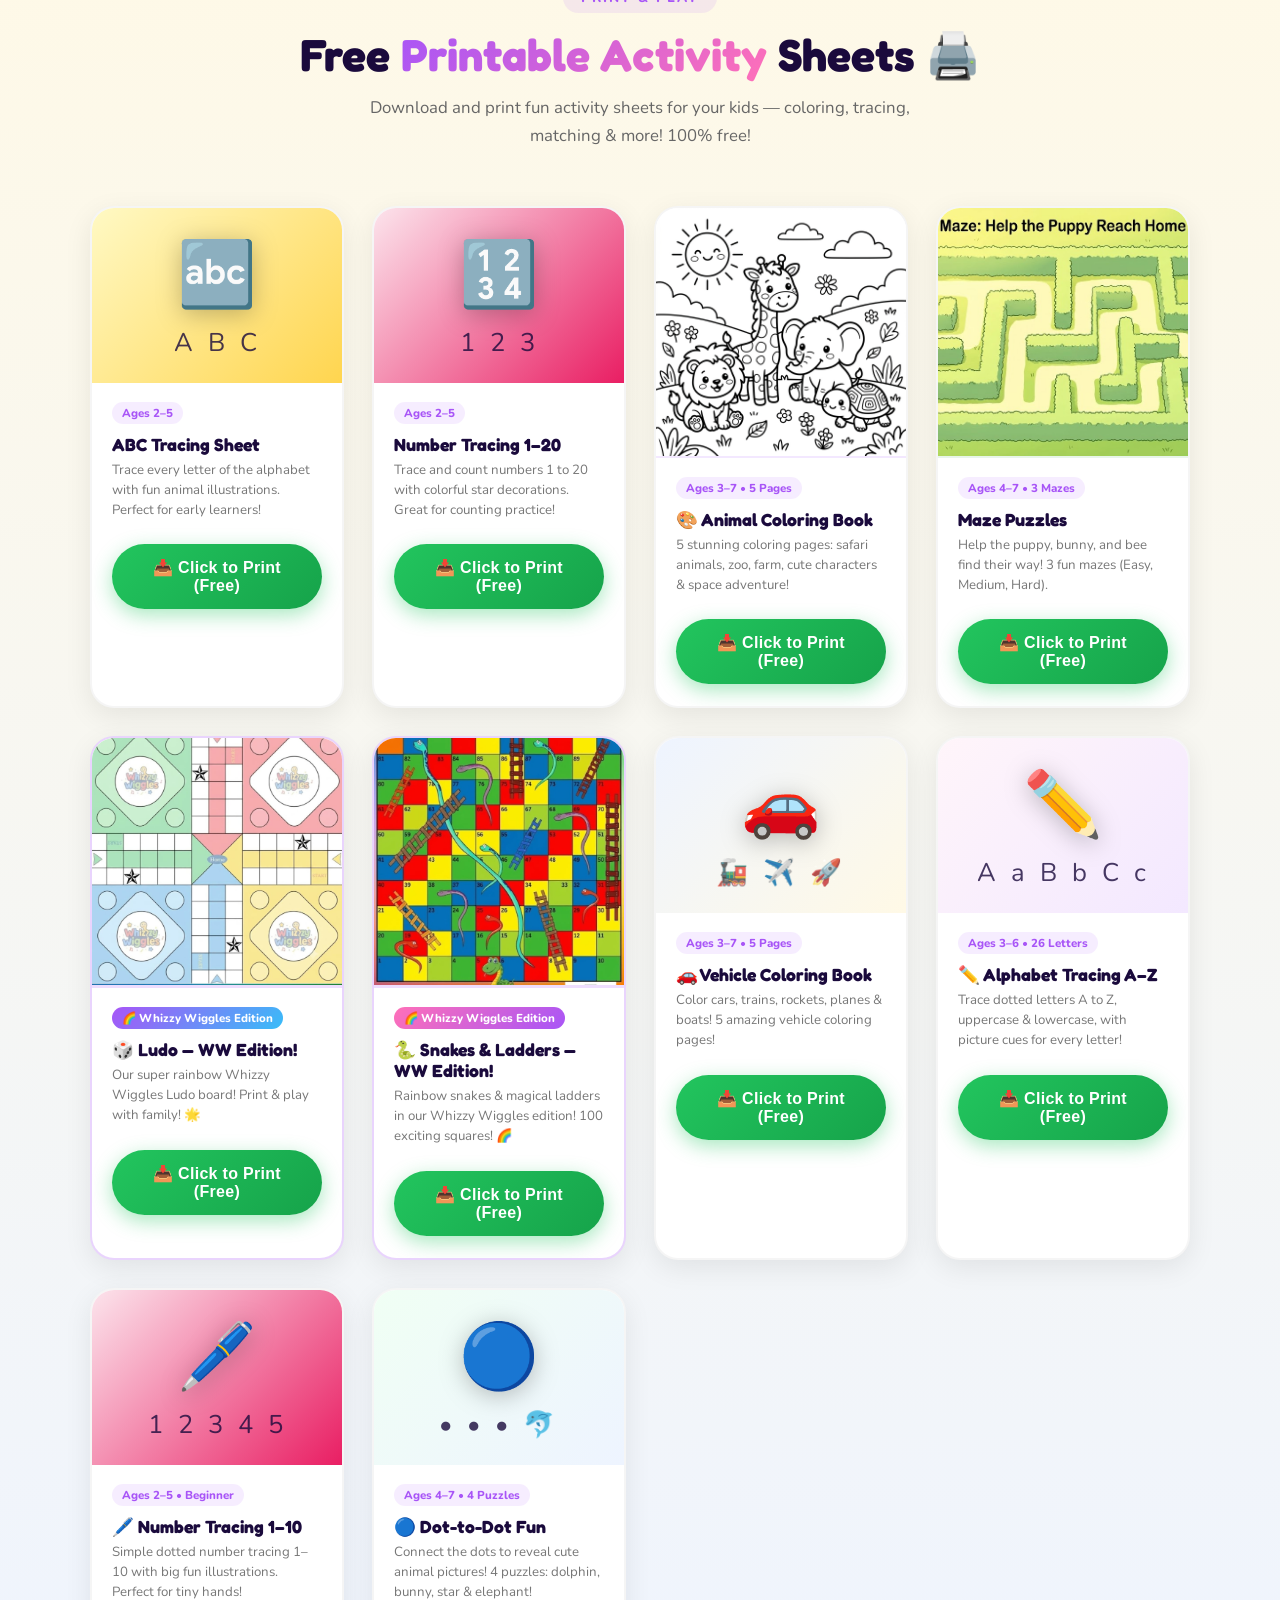
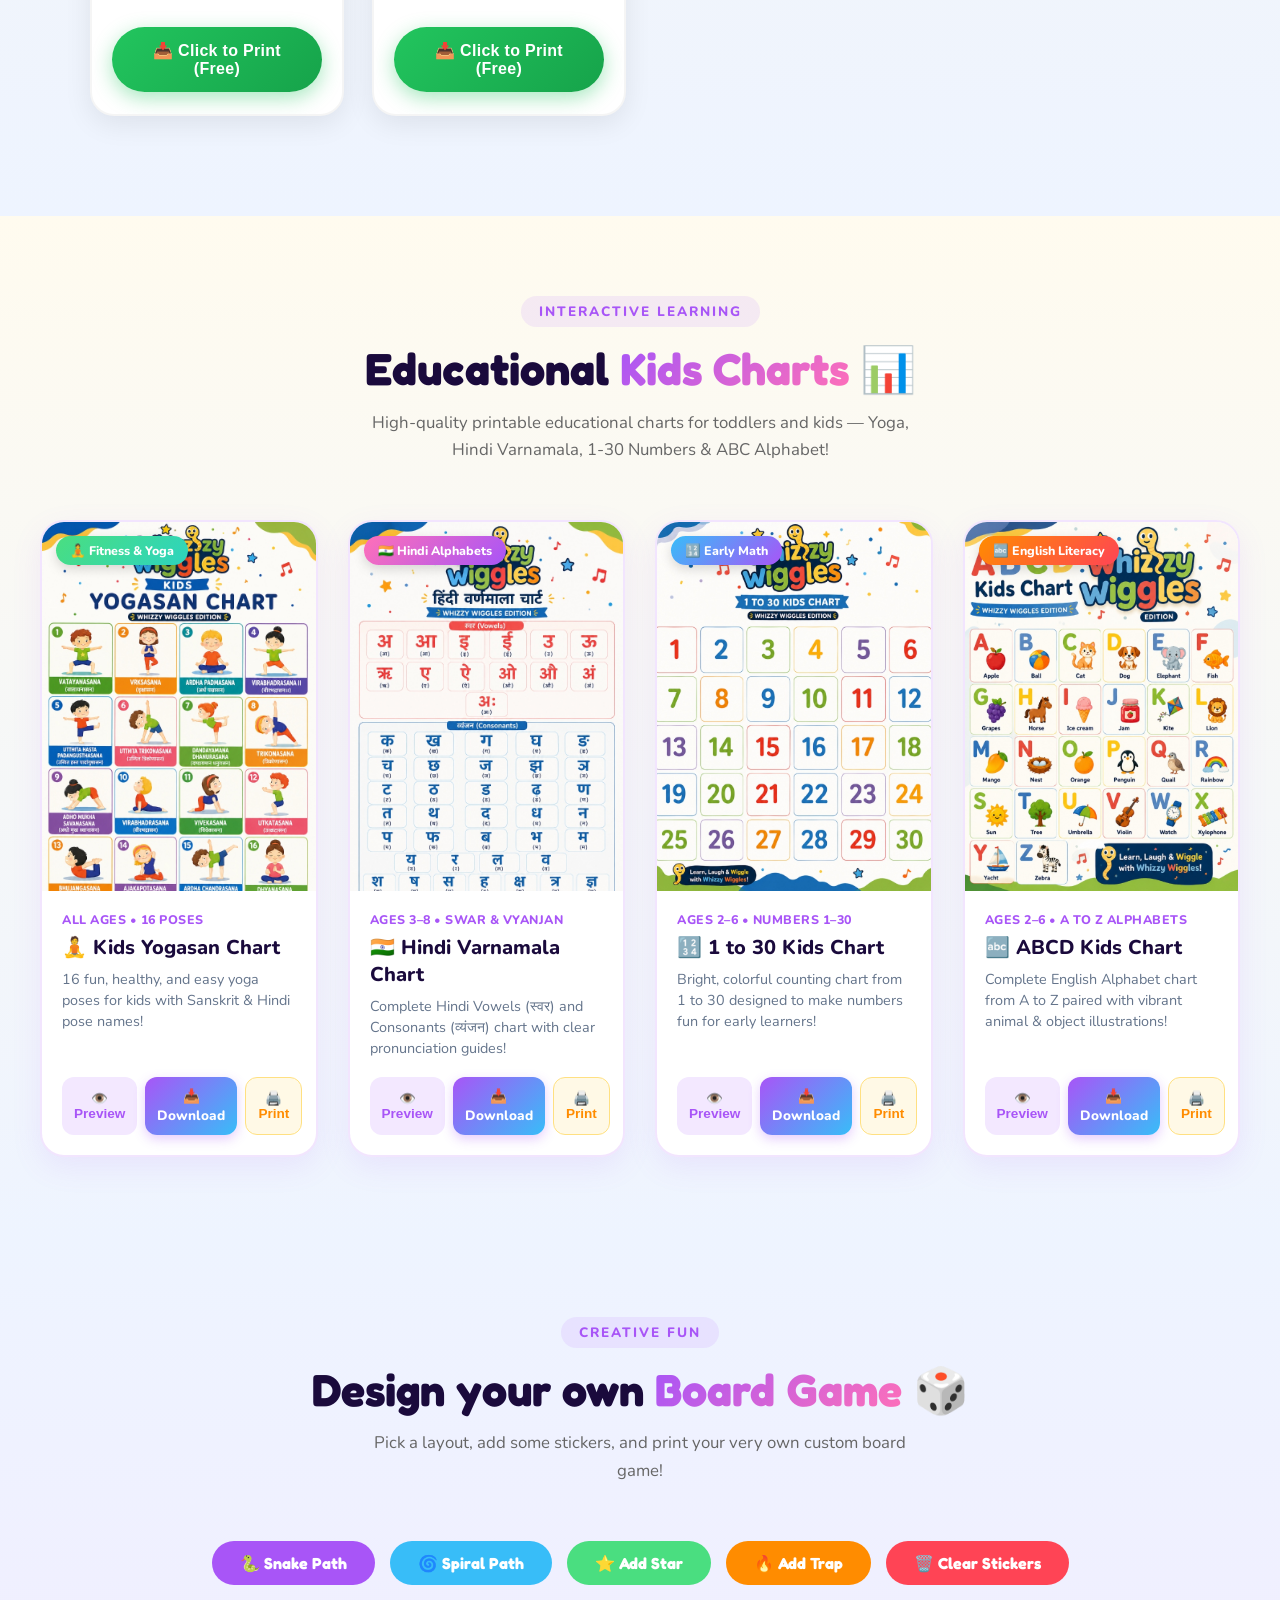
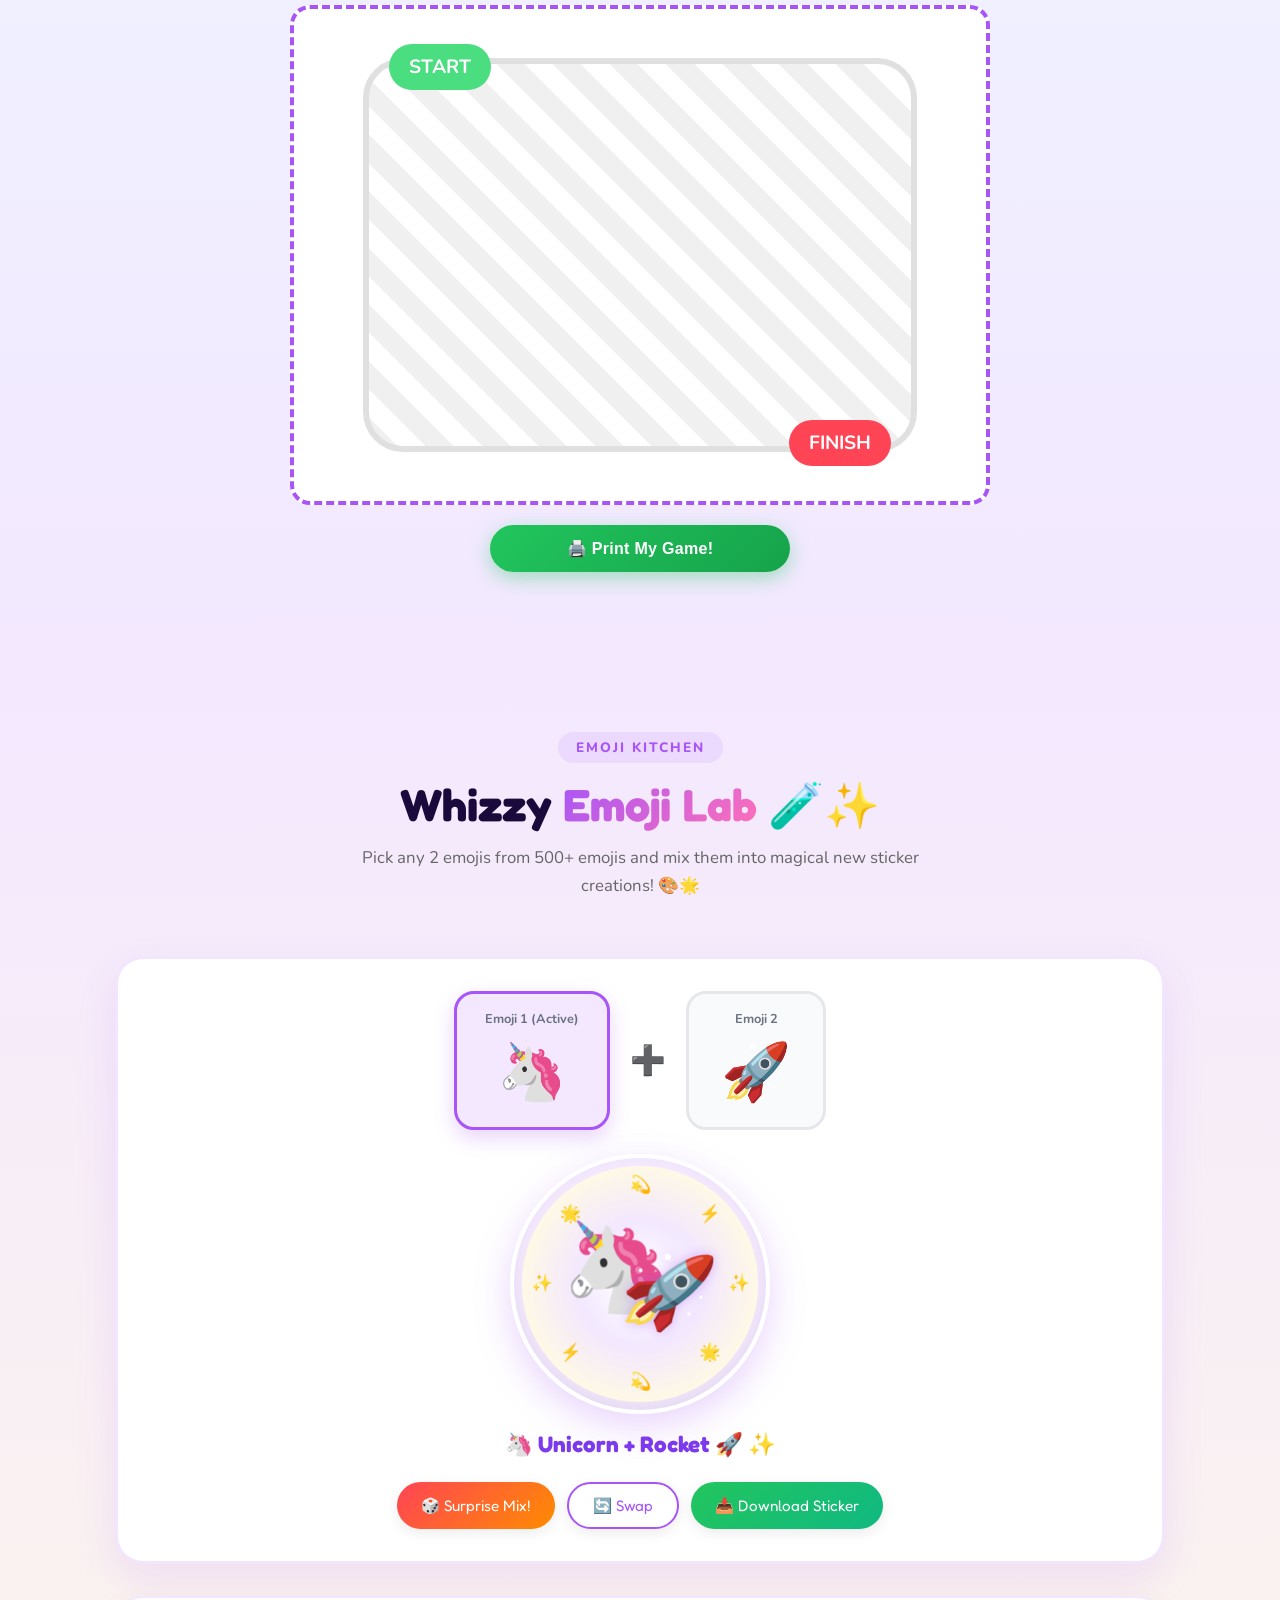
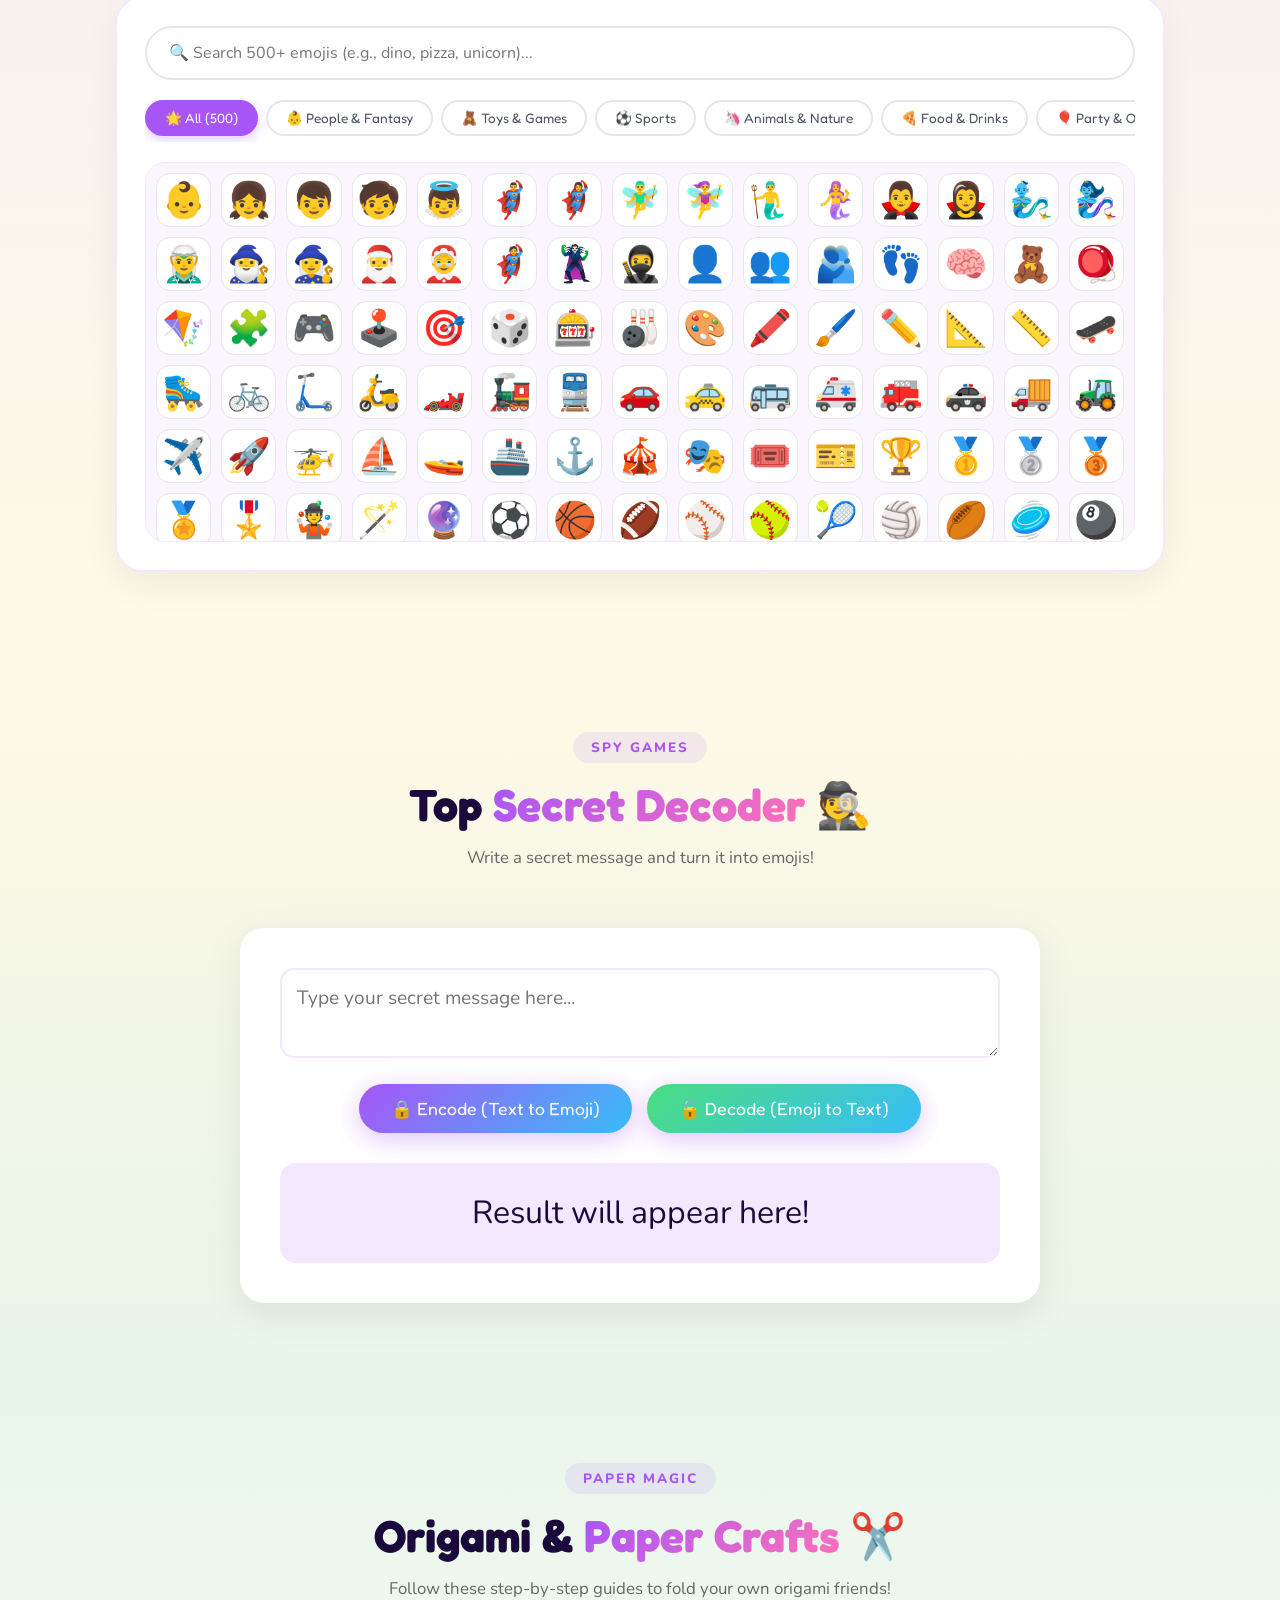
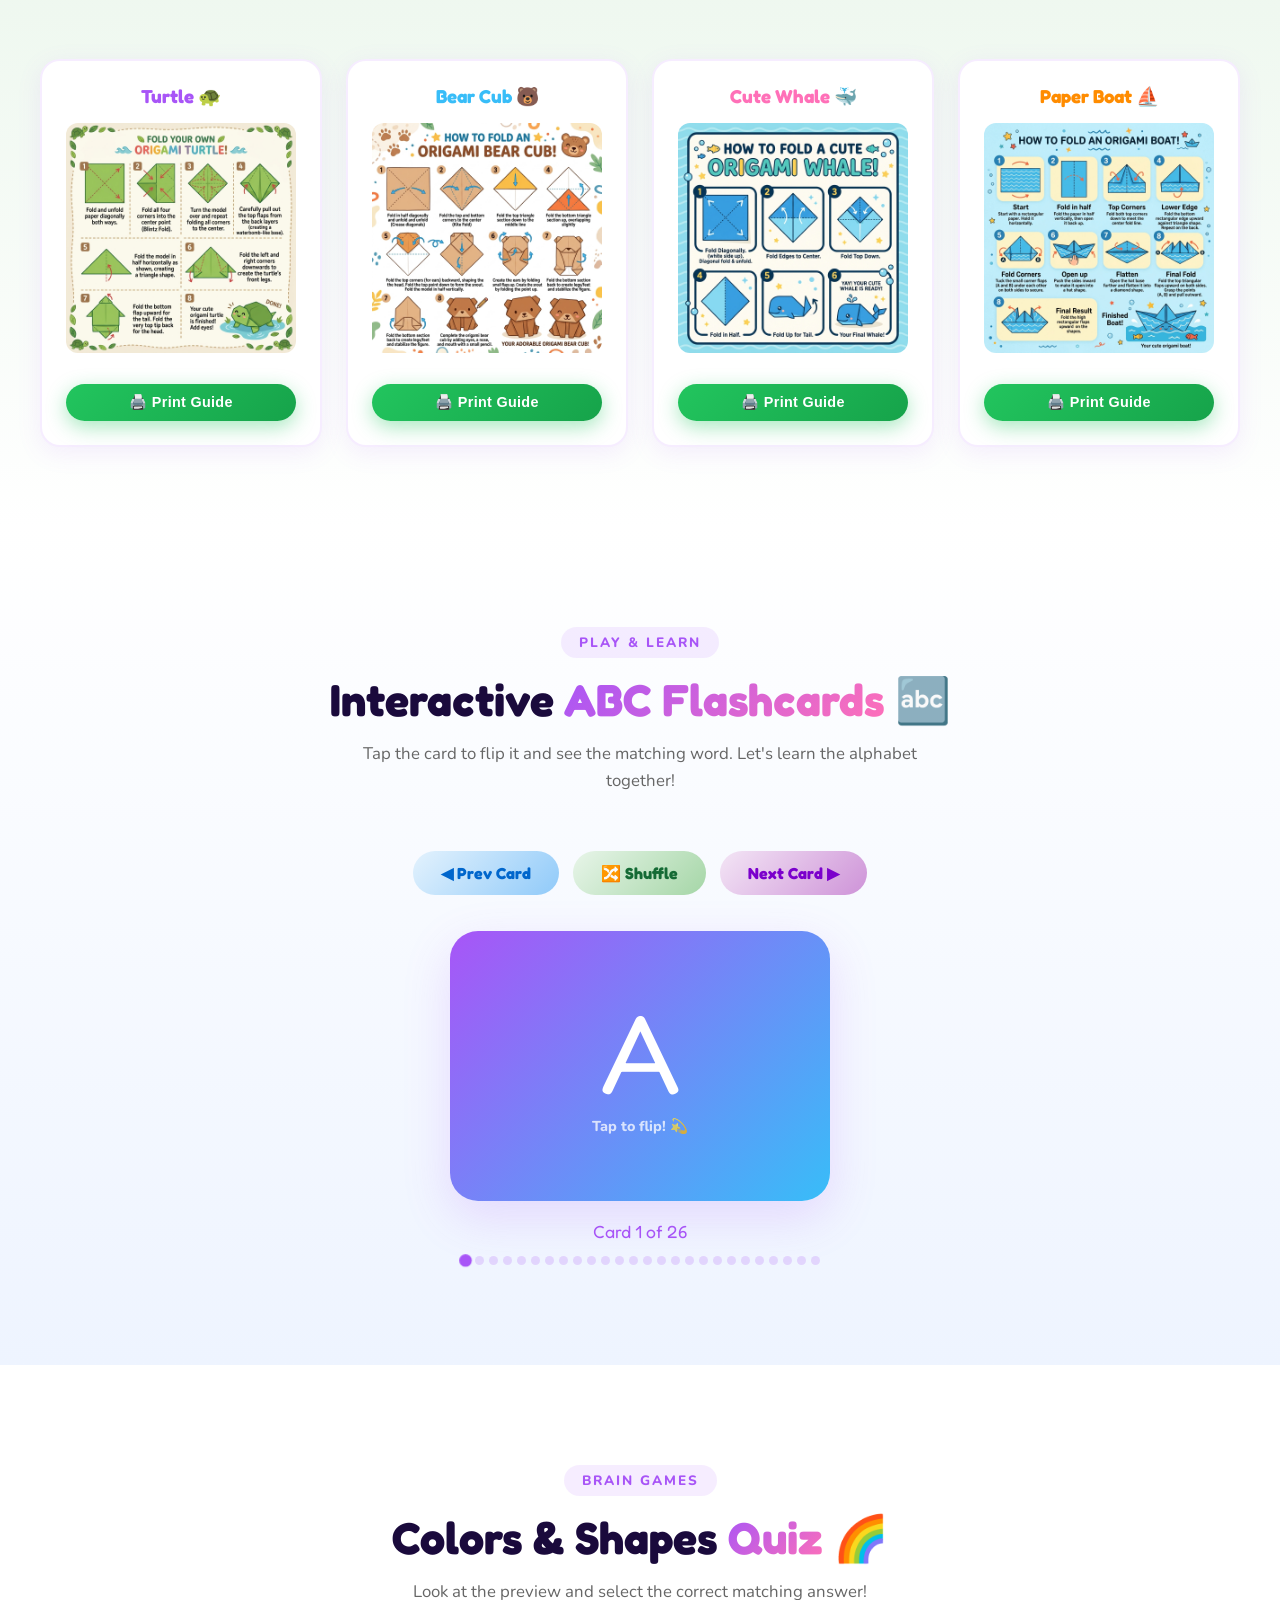
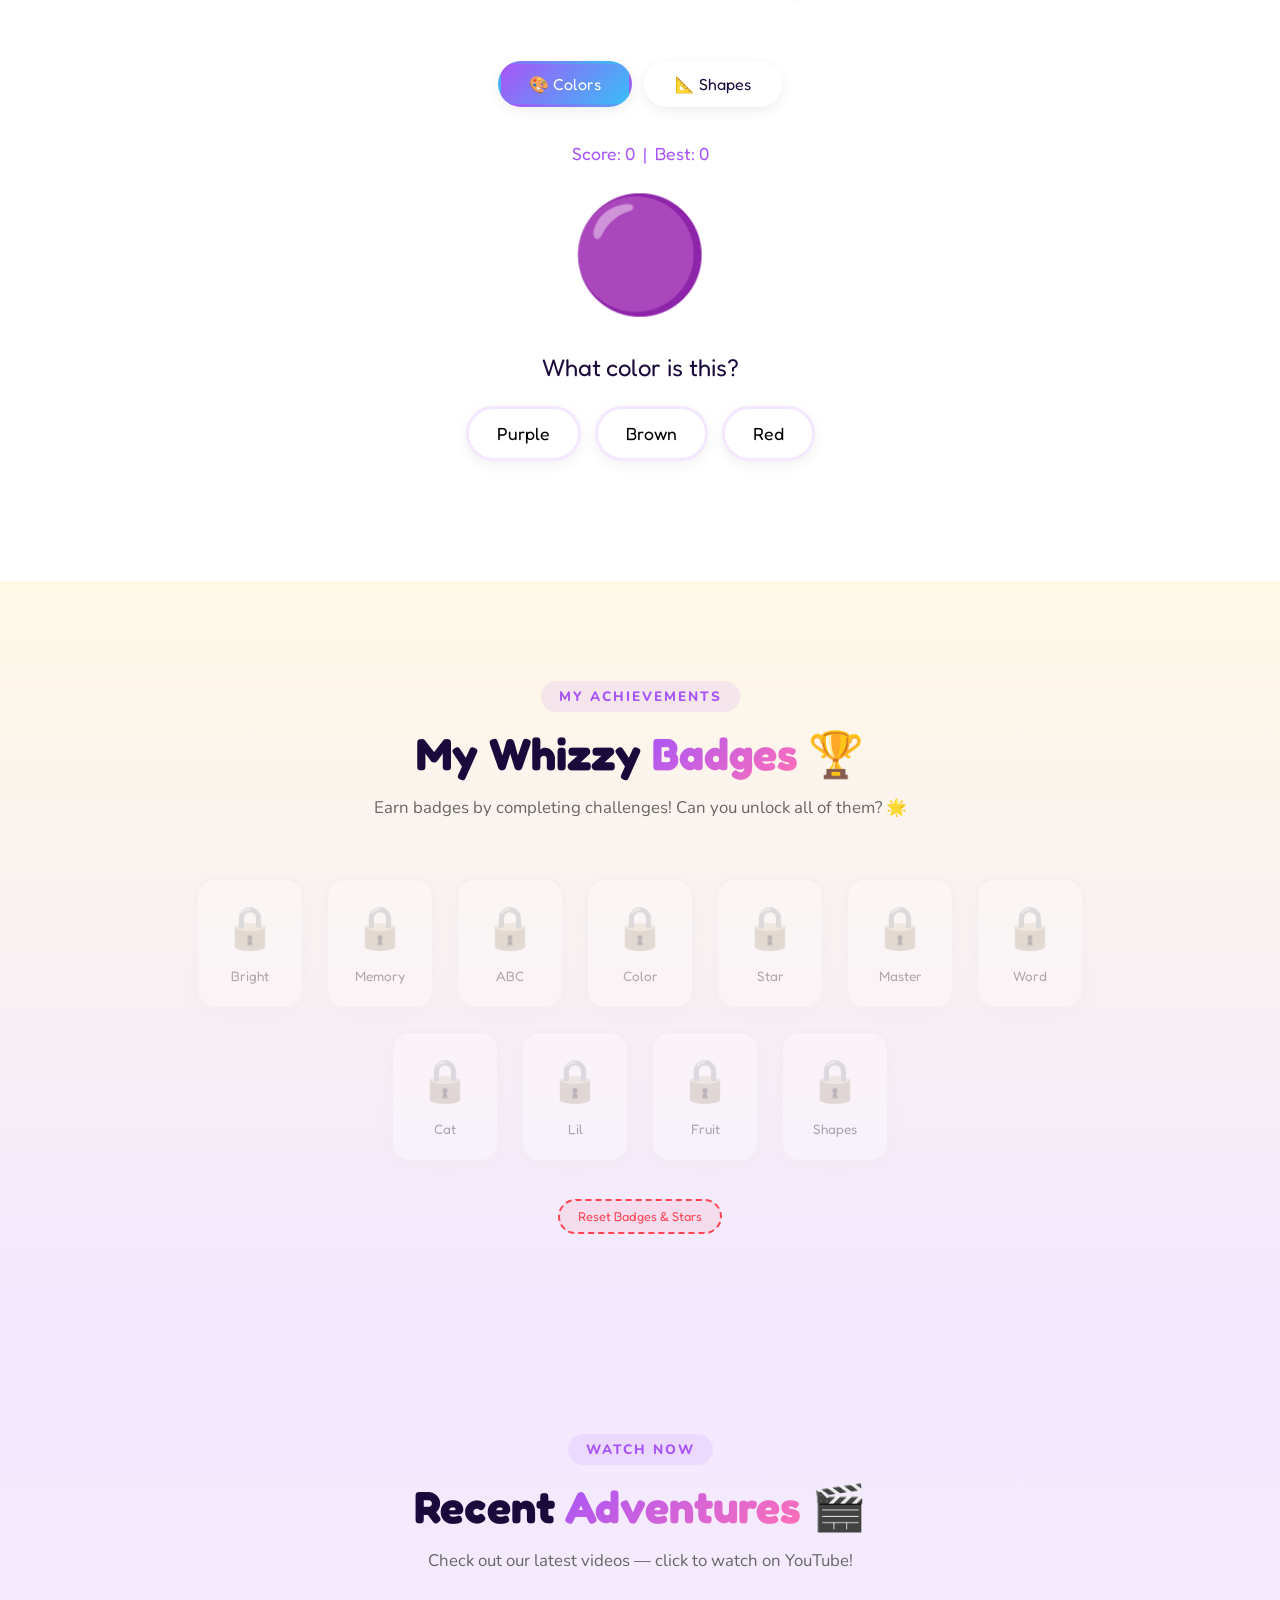
==== commit 7a141bff: "Update index.html navigation links" ====
--- a/index.html
+++ b/index.html
@@ -172,7 +172,6 @@
       <span class="nav-logo-text">Whizzy Wiggles</span>
     </a>
     <ul class="nav-links" style="flex-wrap: wrap; justify-content: center; gap: 15px;">
-      <li><a href="WhizzyWigglesJuniors.html" style="background: linear-gradient(135deg, #ff6b6b, #9b5de5); color: #fff; padding: 6px 14px; border-radius: 20px; font-weight: 800; text-decoration: none; box-shadow: 0 4px 15px rgba(255, 107, 107, 0.4);">🌈 Whizzy Juniors App</a></li>
       <li><a href="#about">About</a></li>
       <li><a href="#playlists">🎵 Playlists</a></li>
       <li><a href="#videos">📺 Videos</a></li>
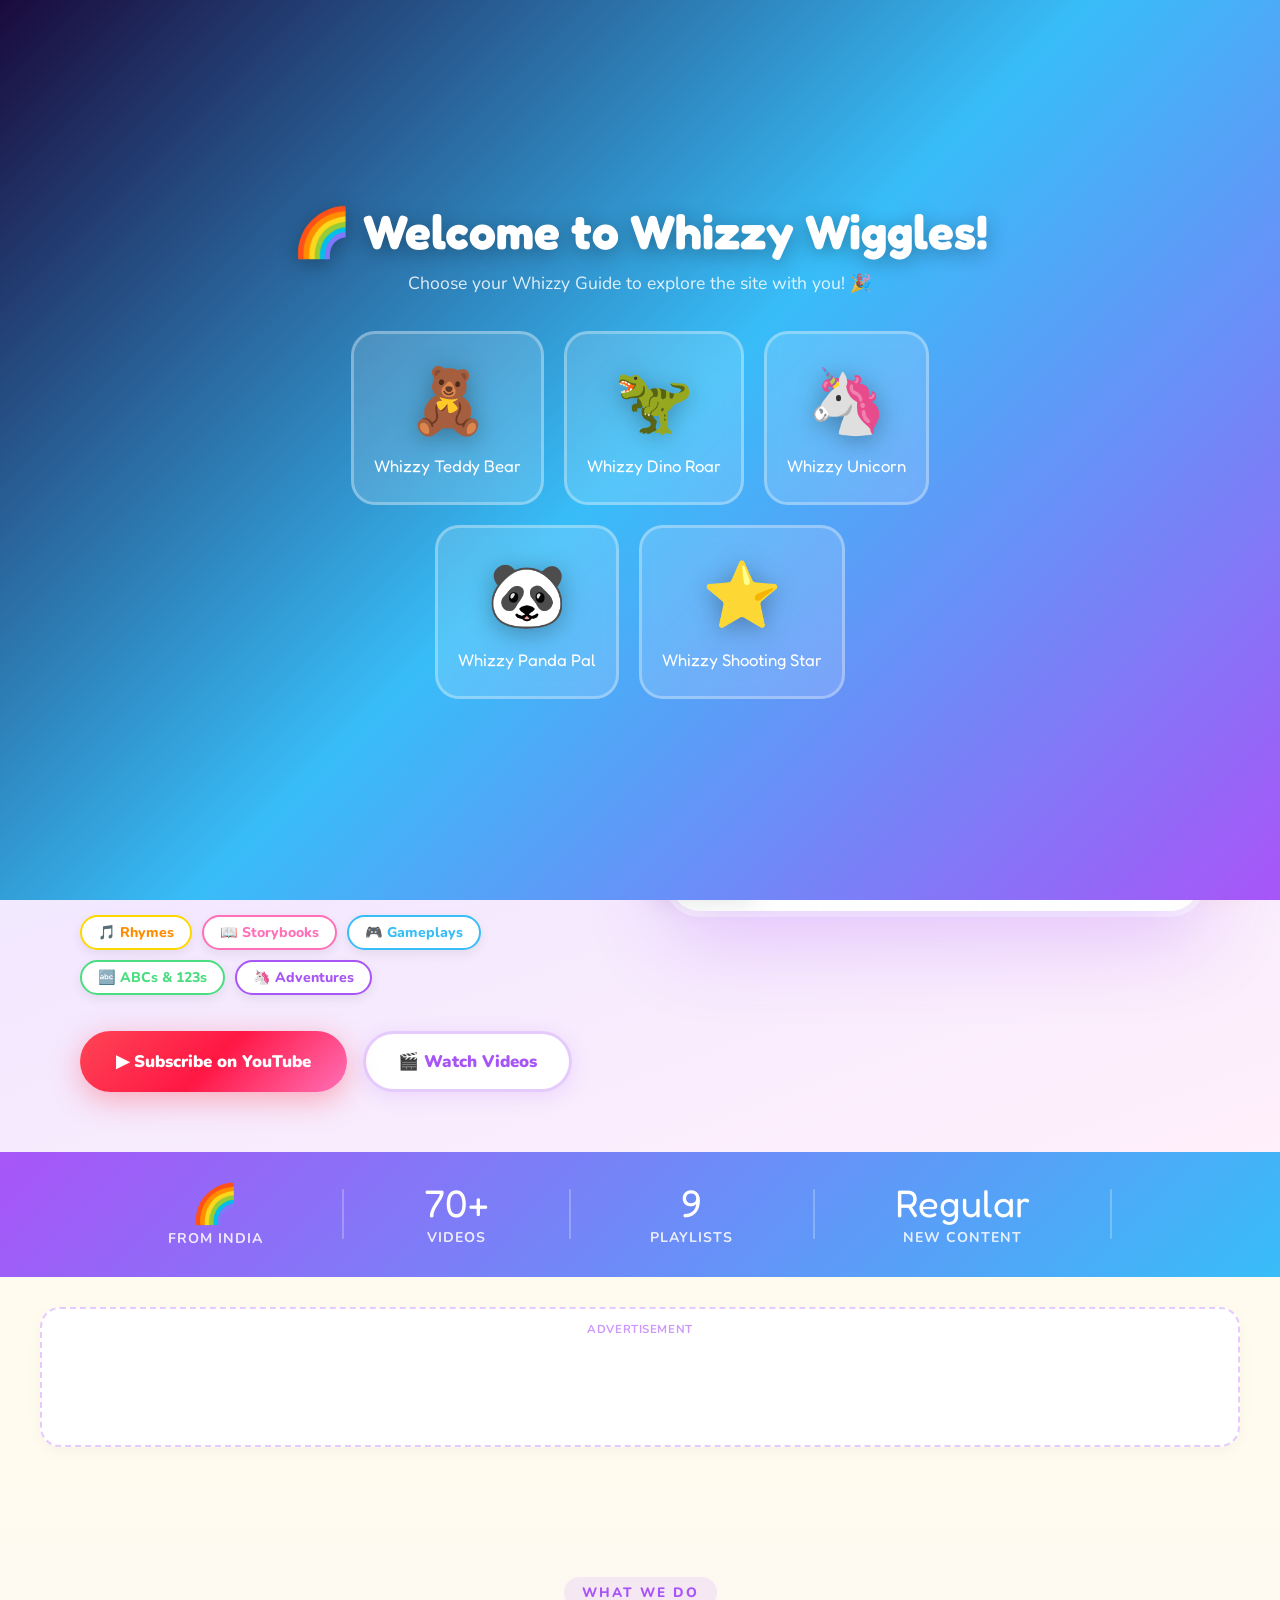
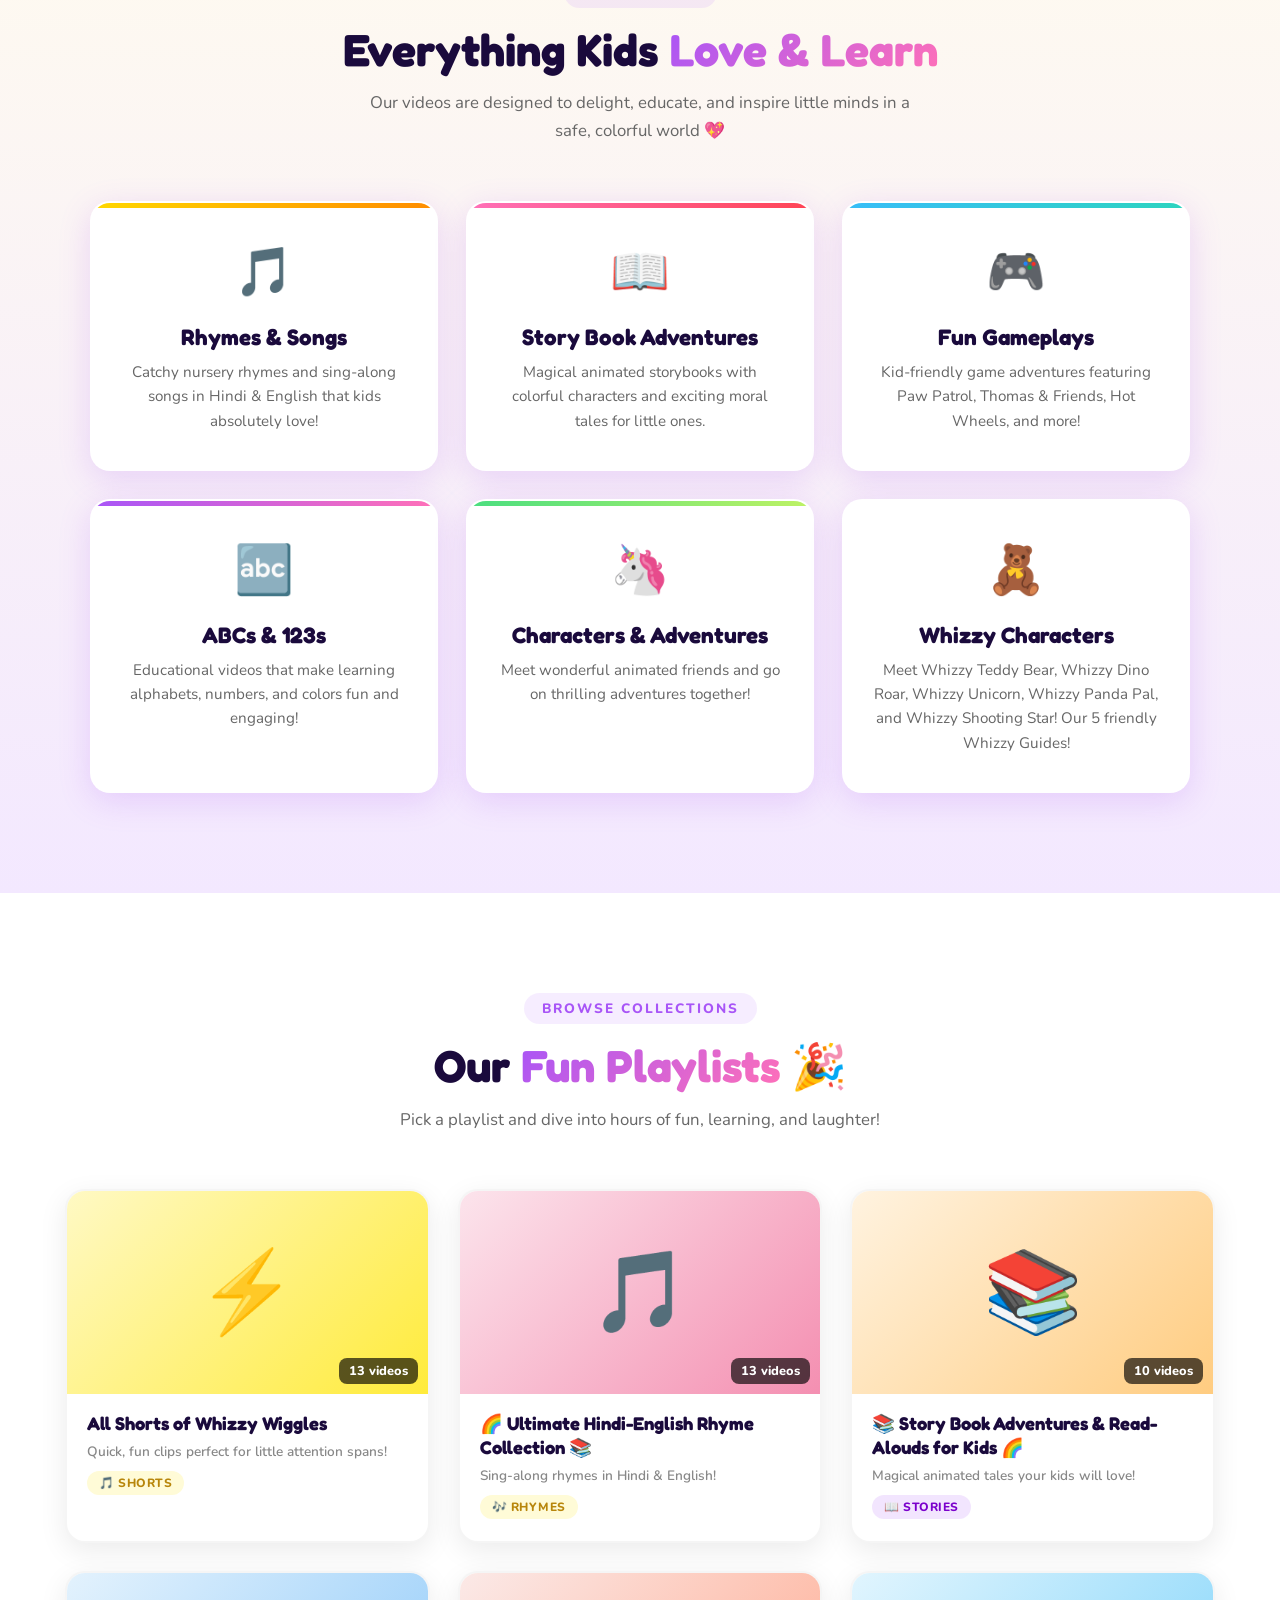
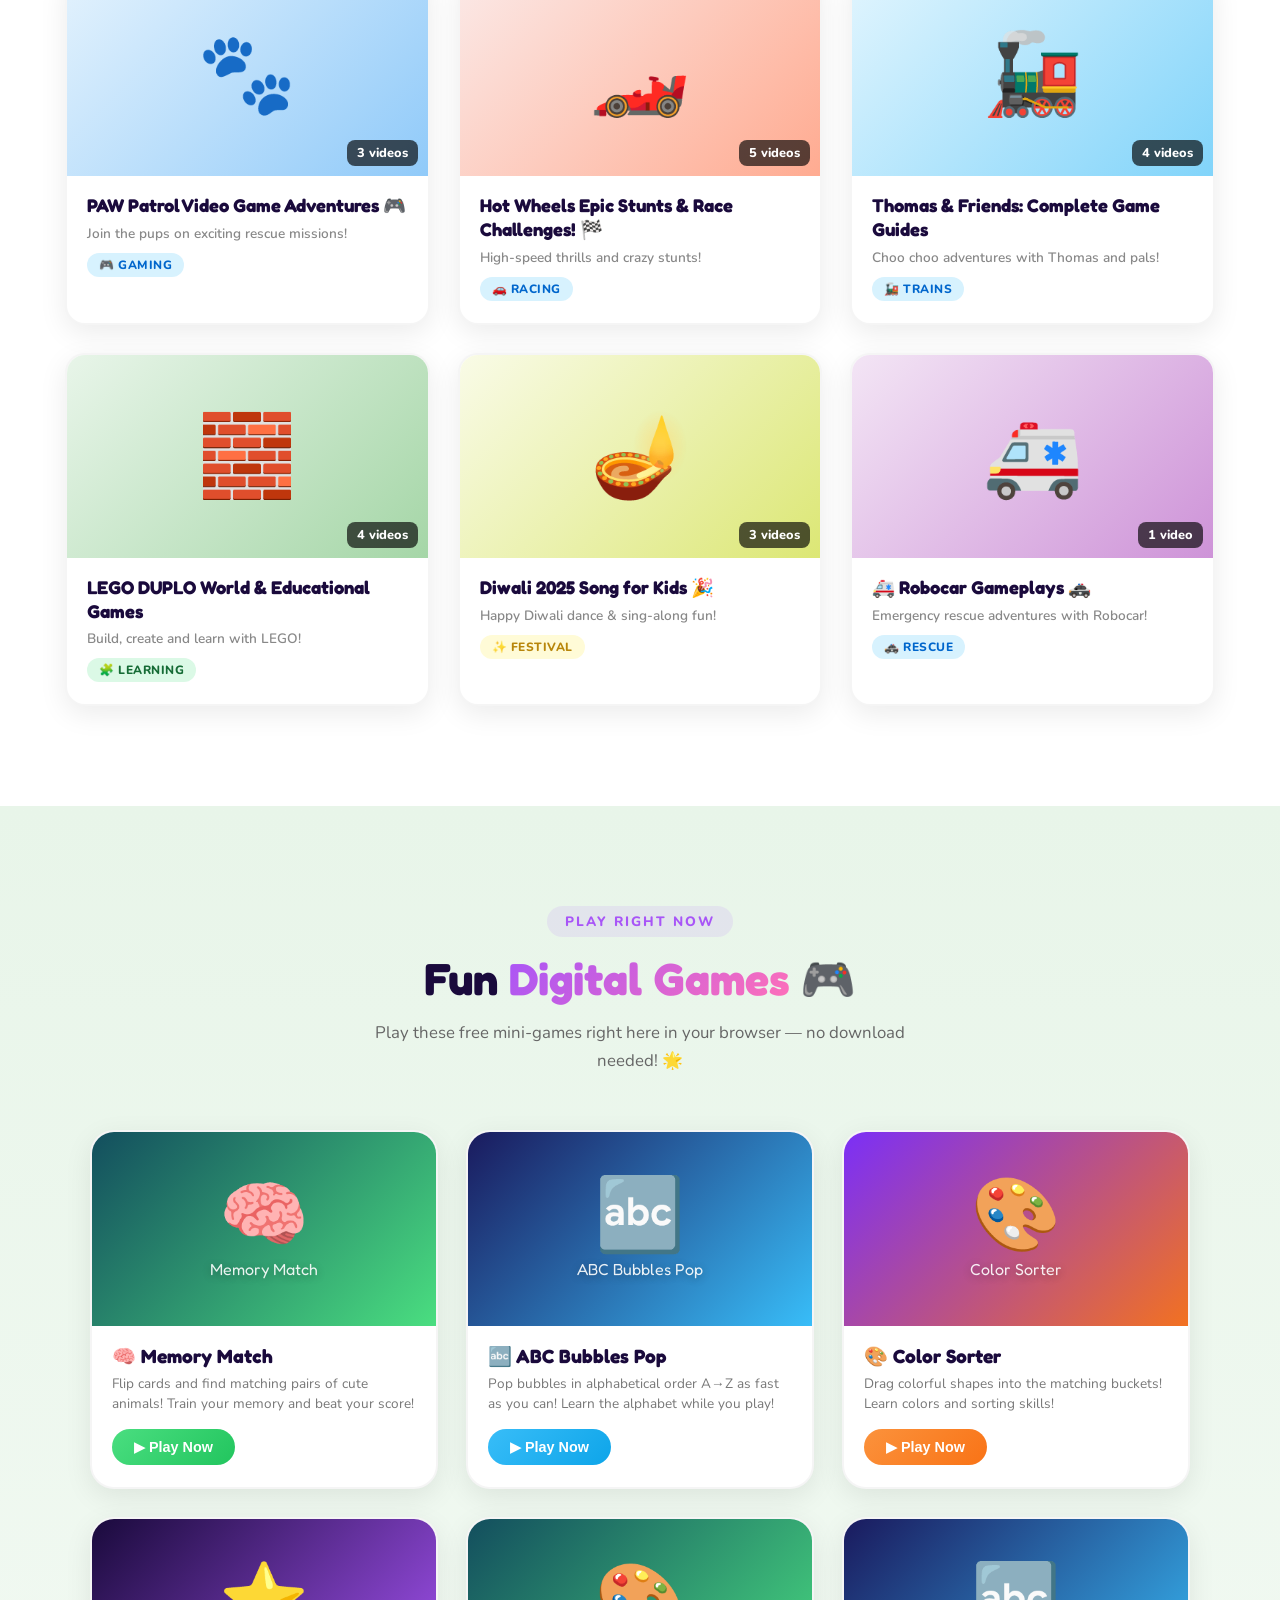
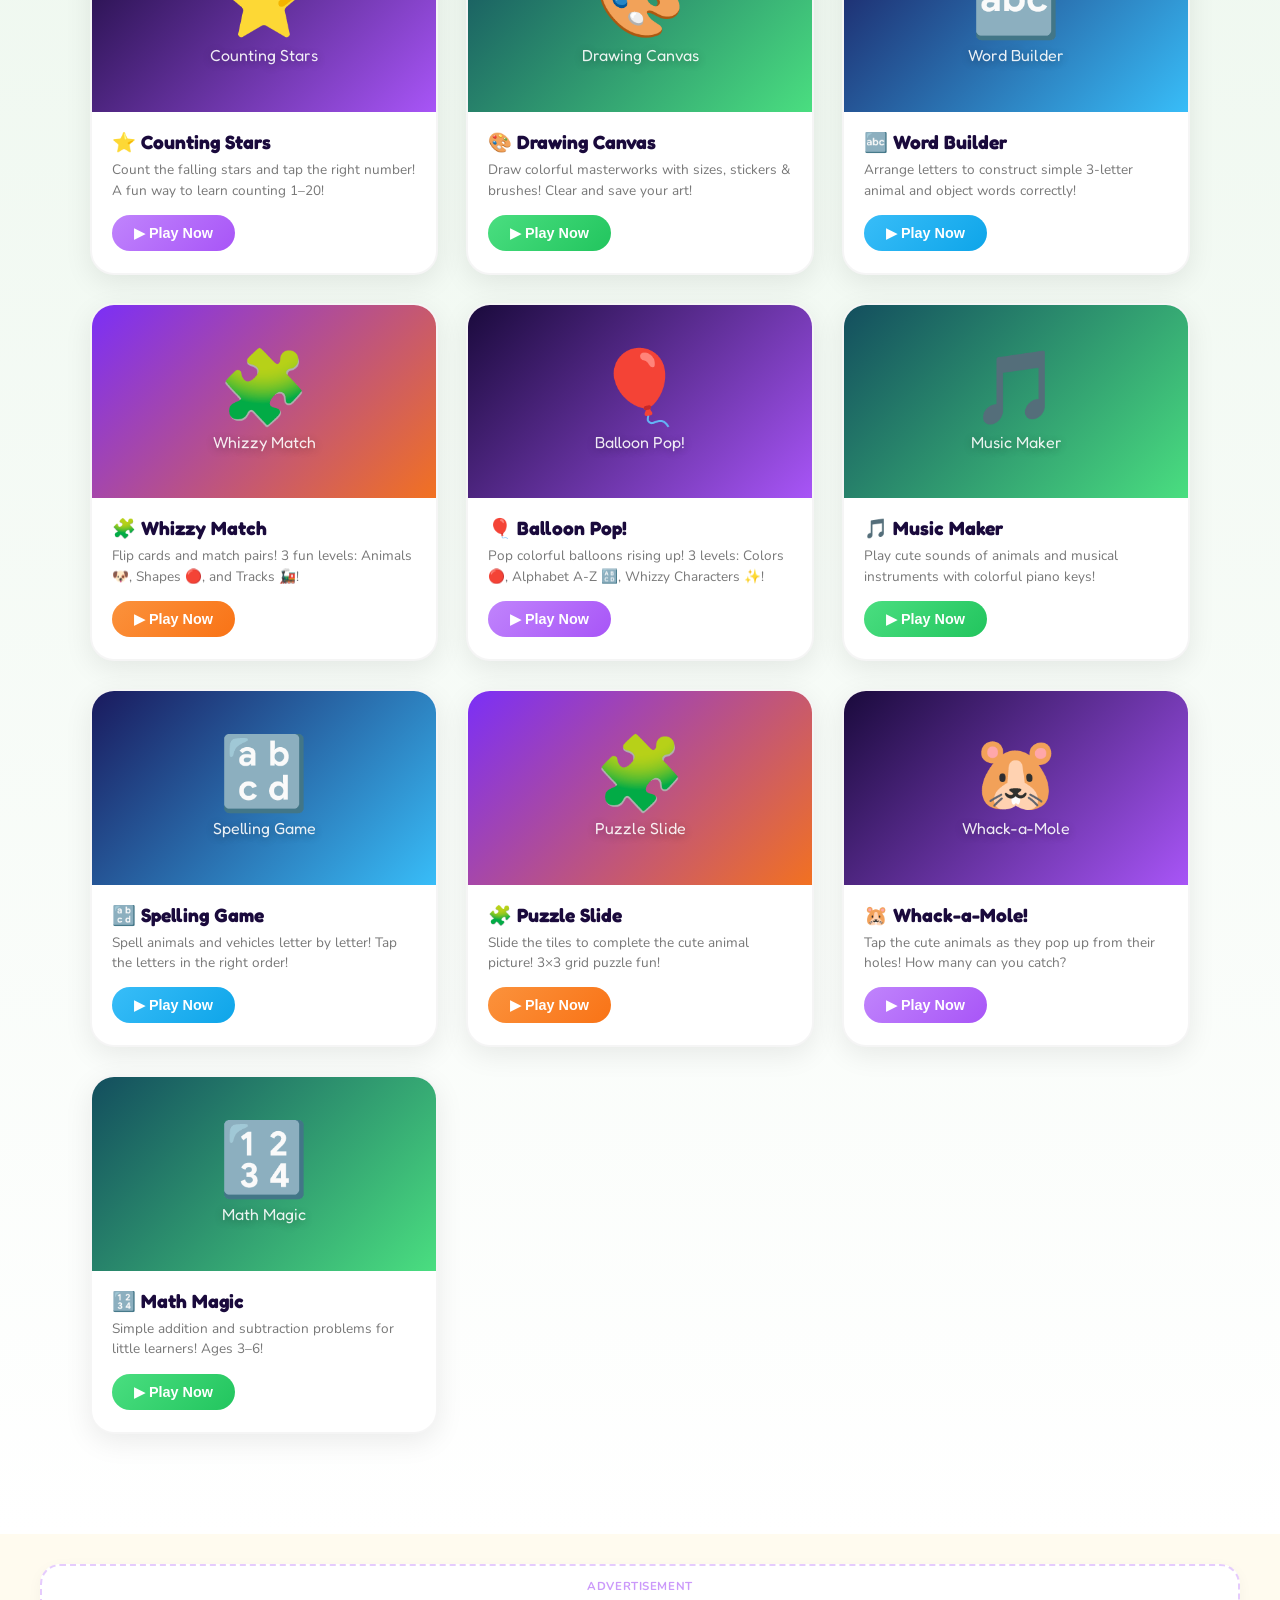
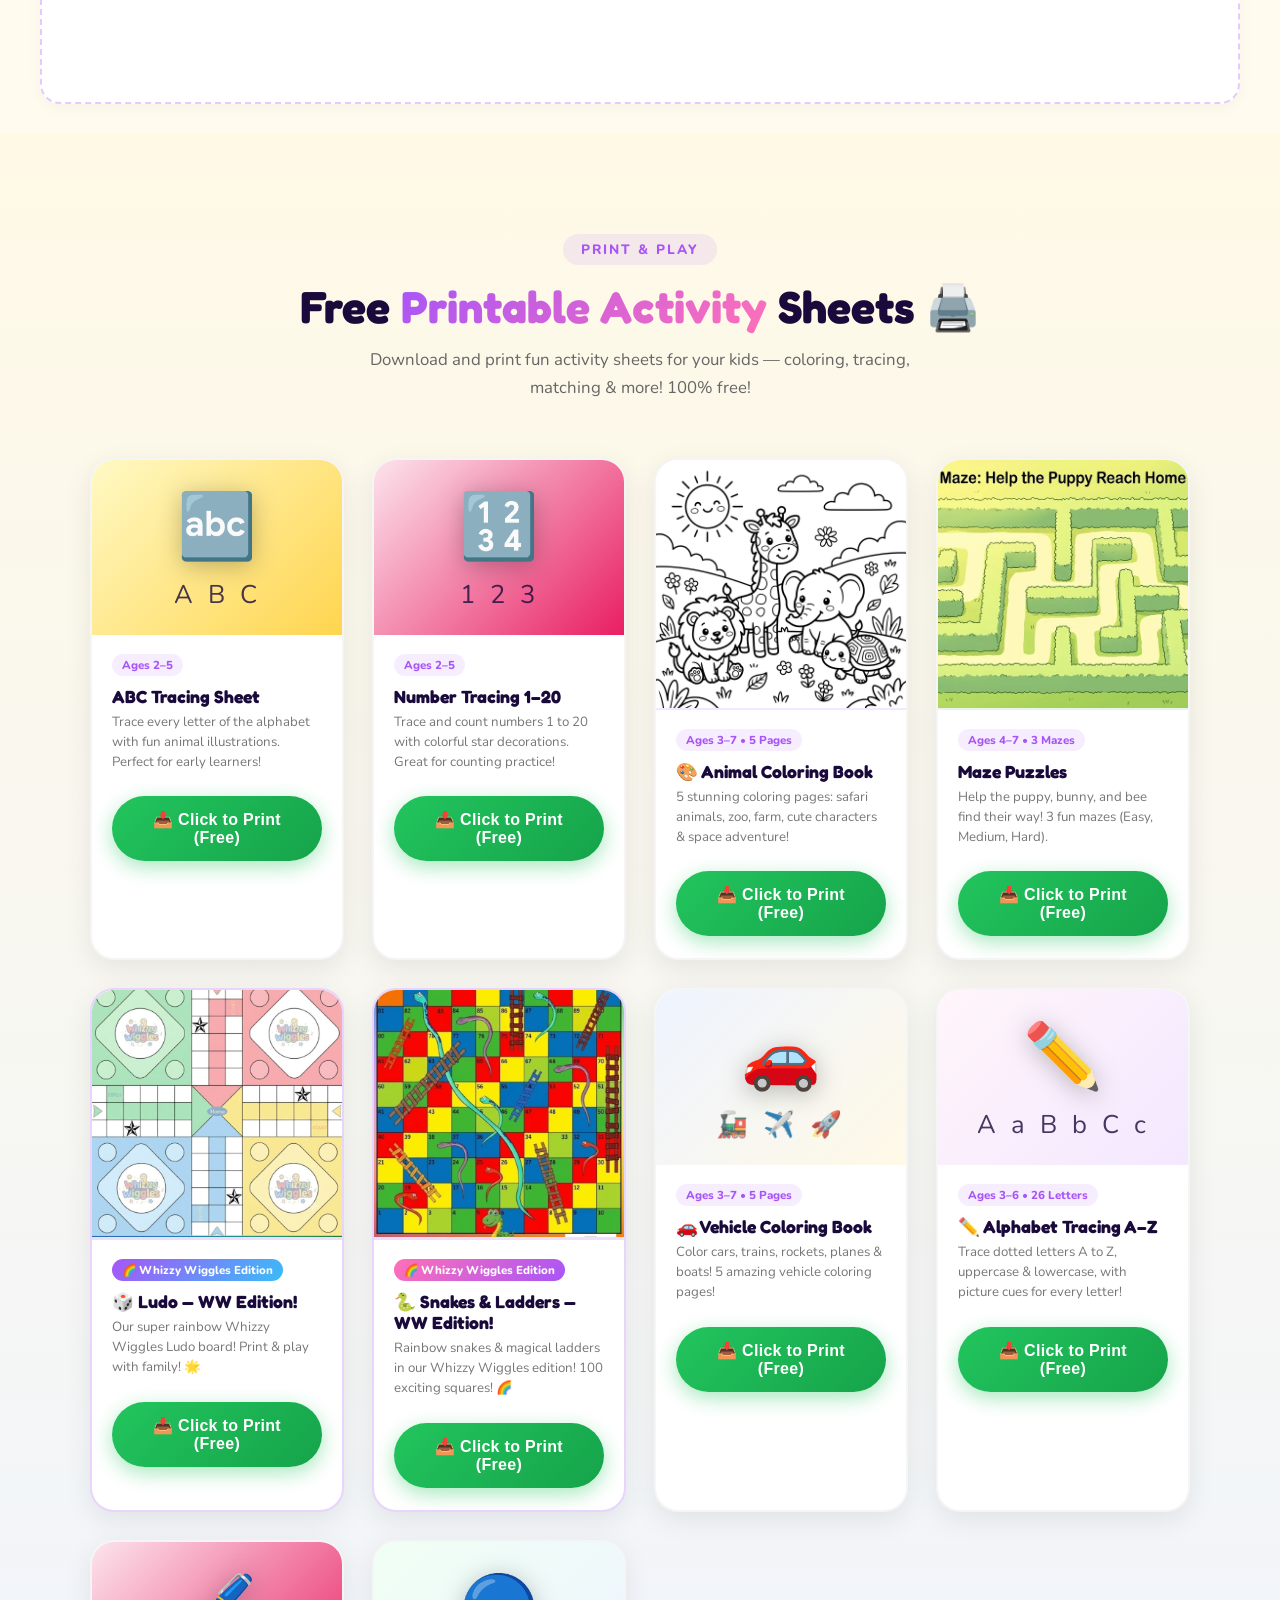
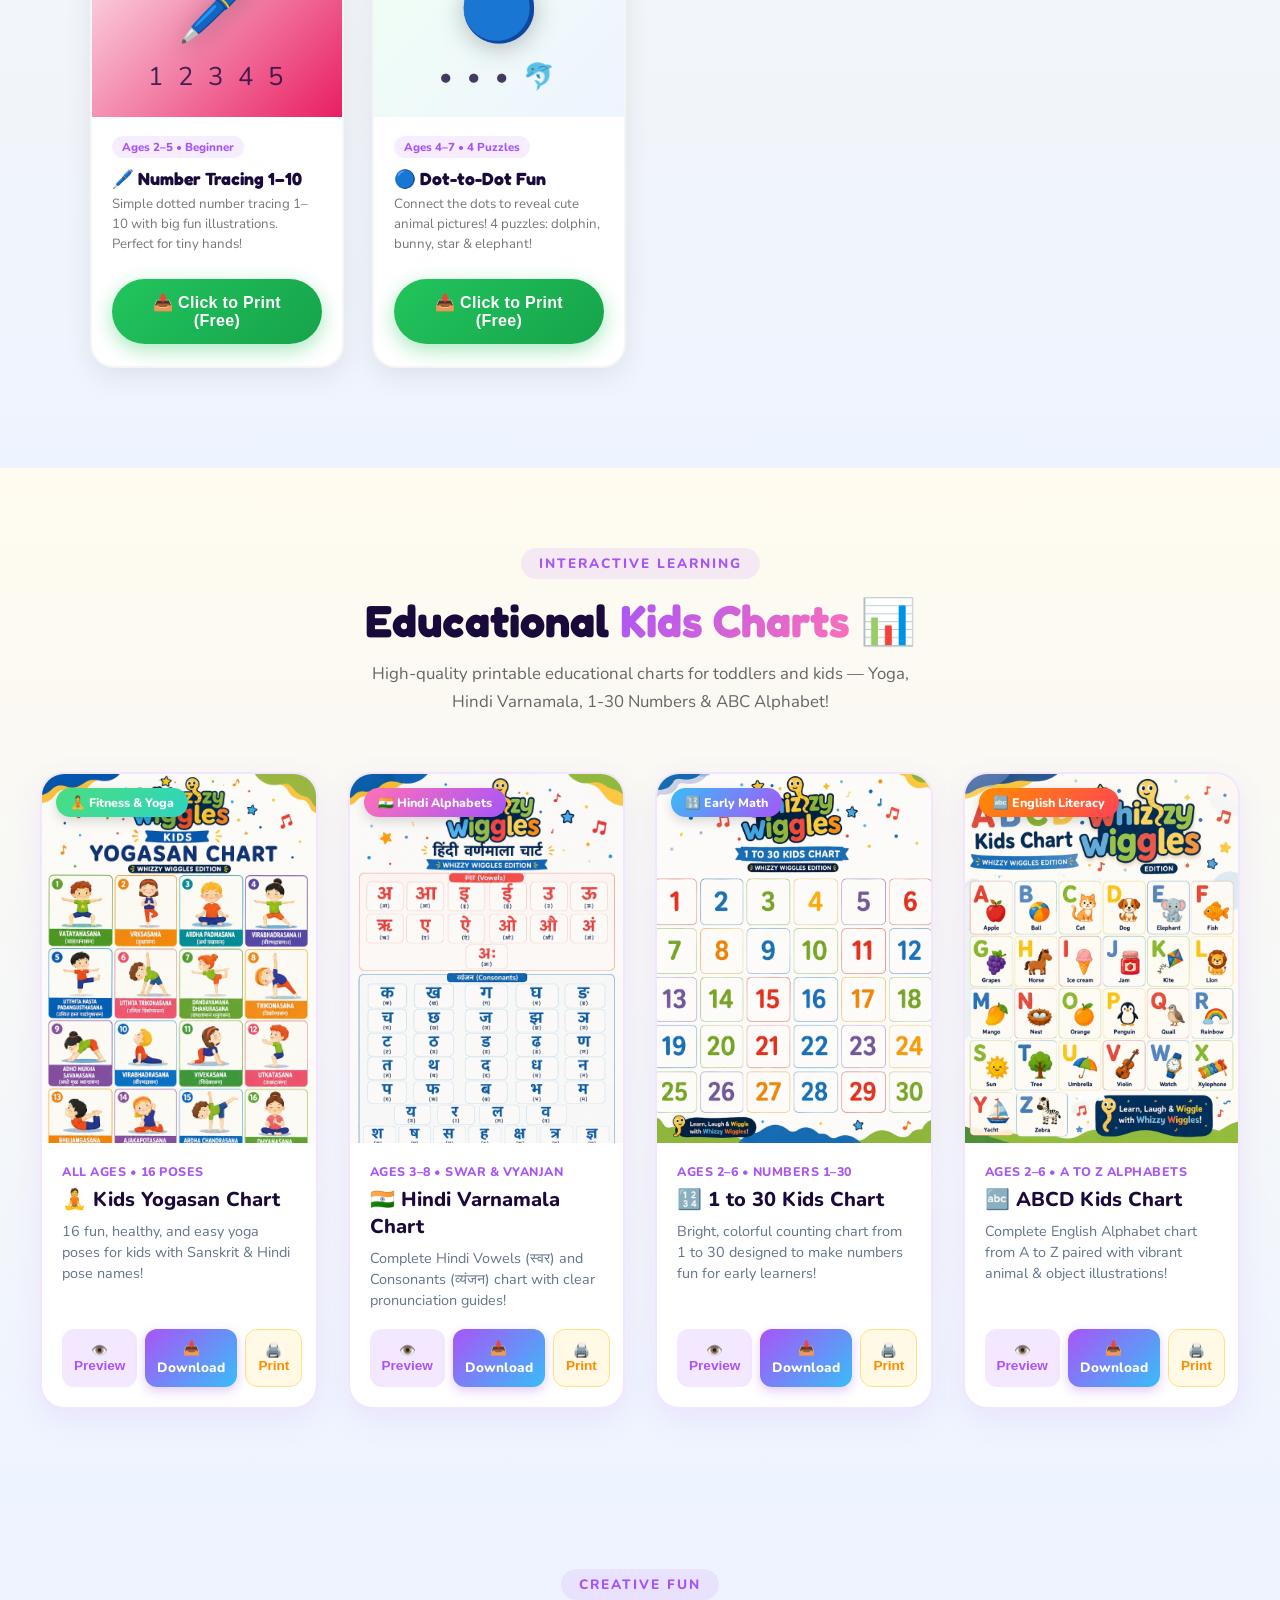
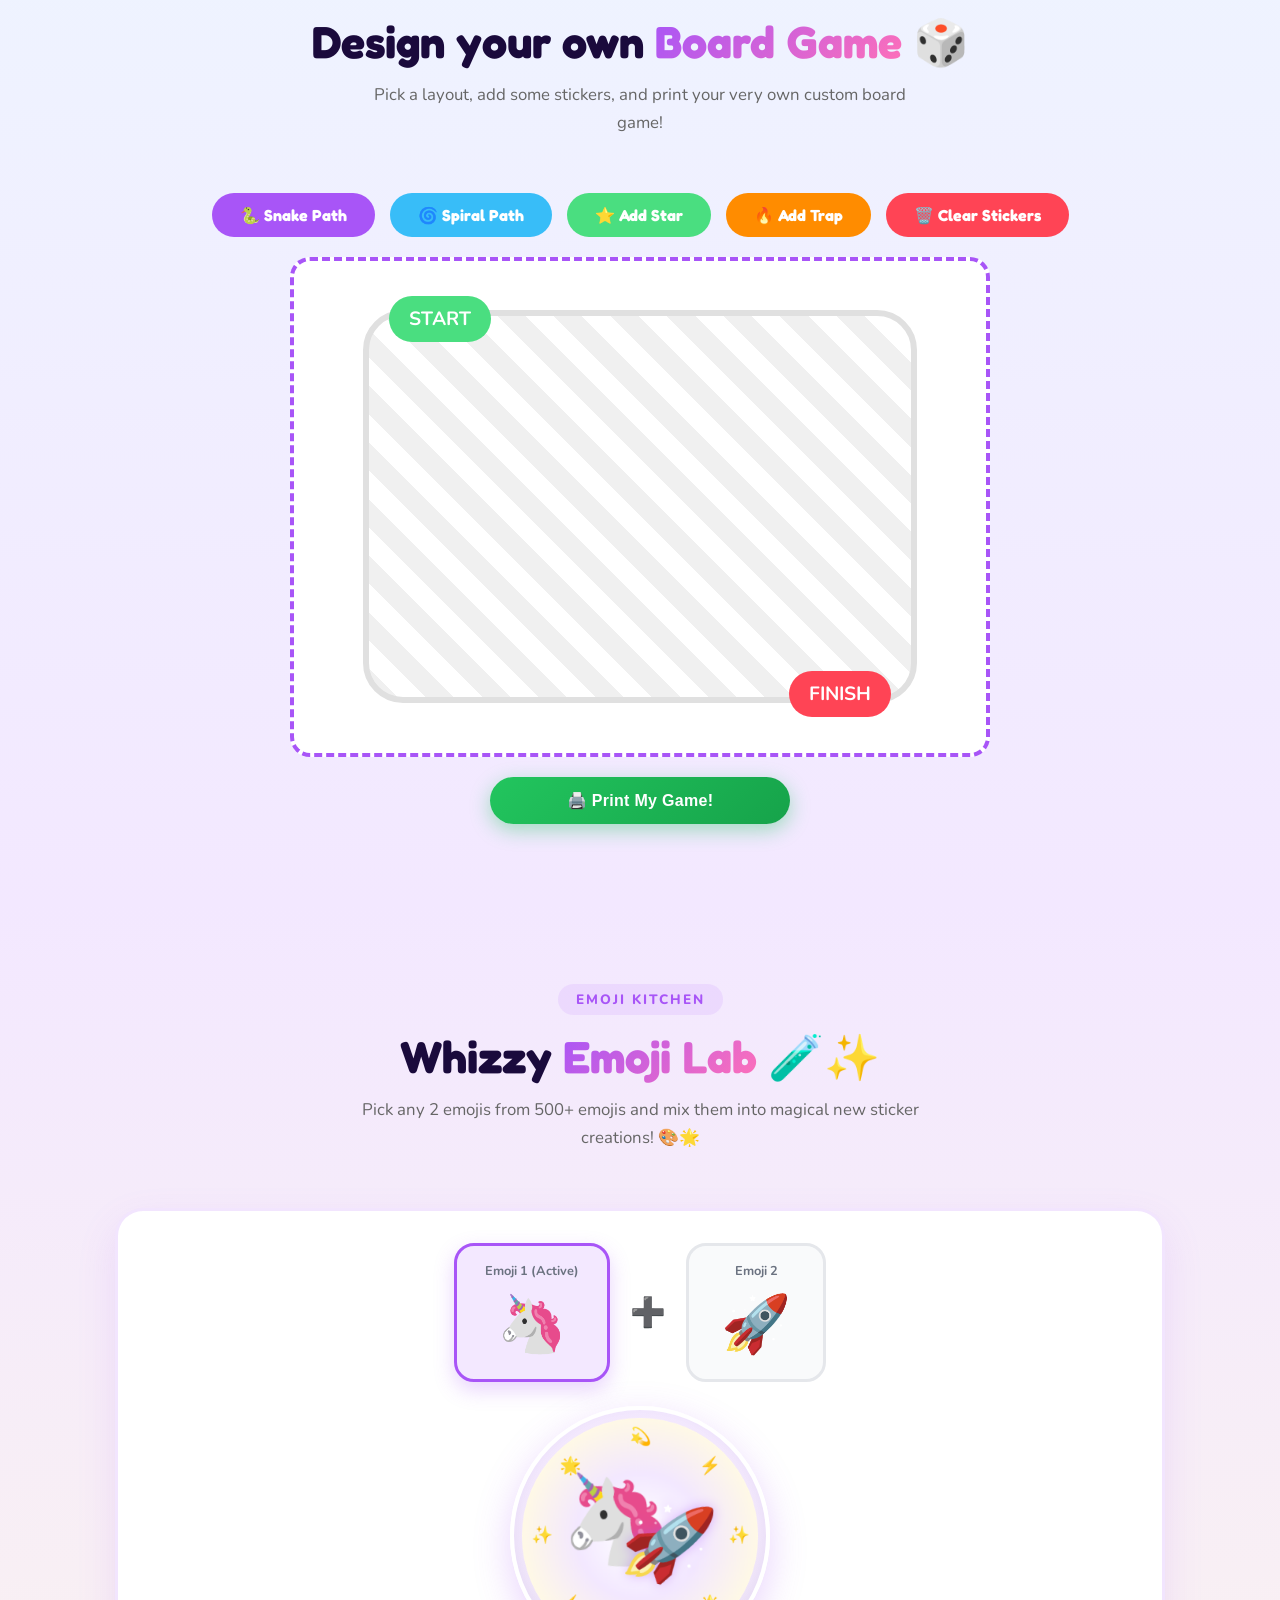
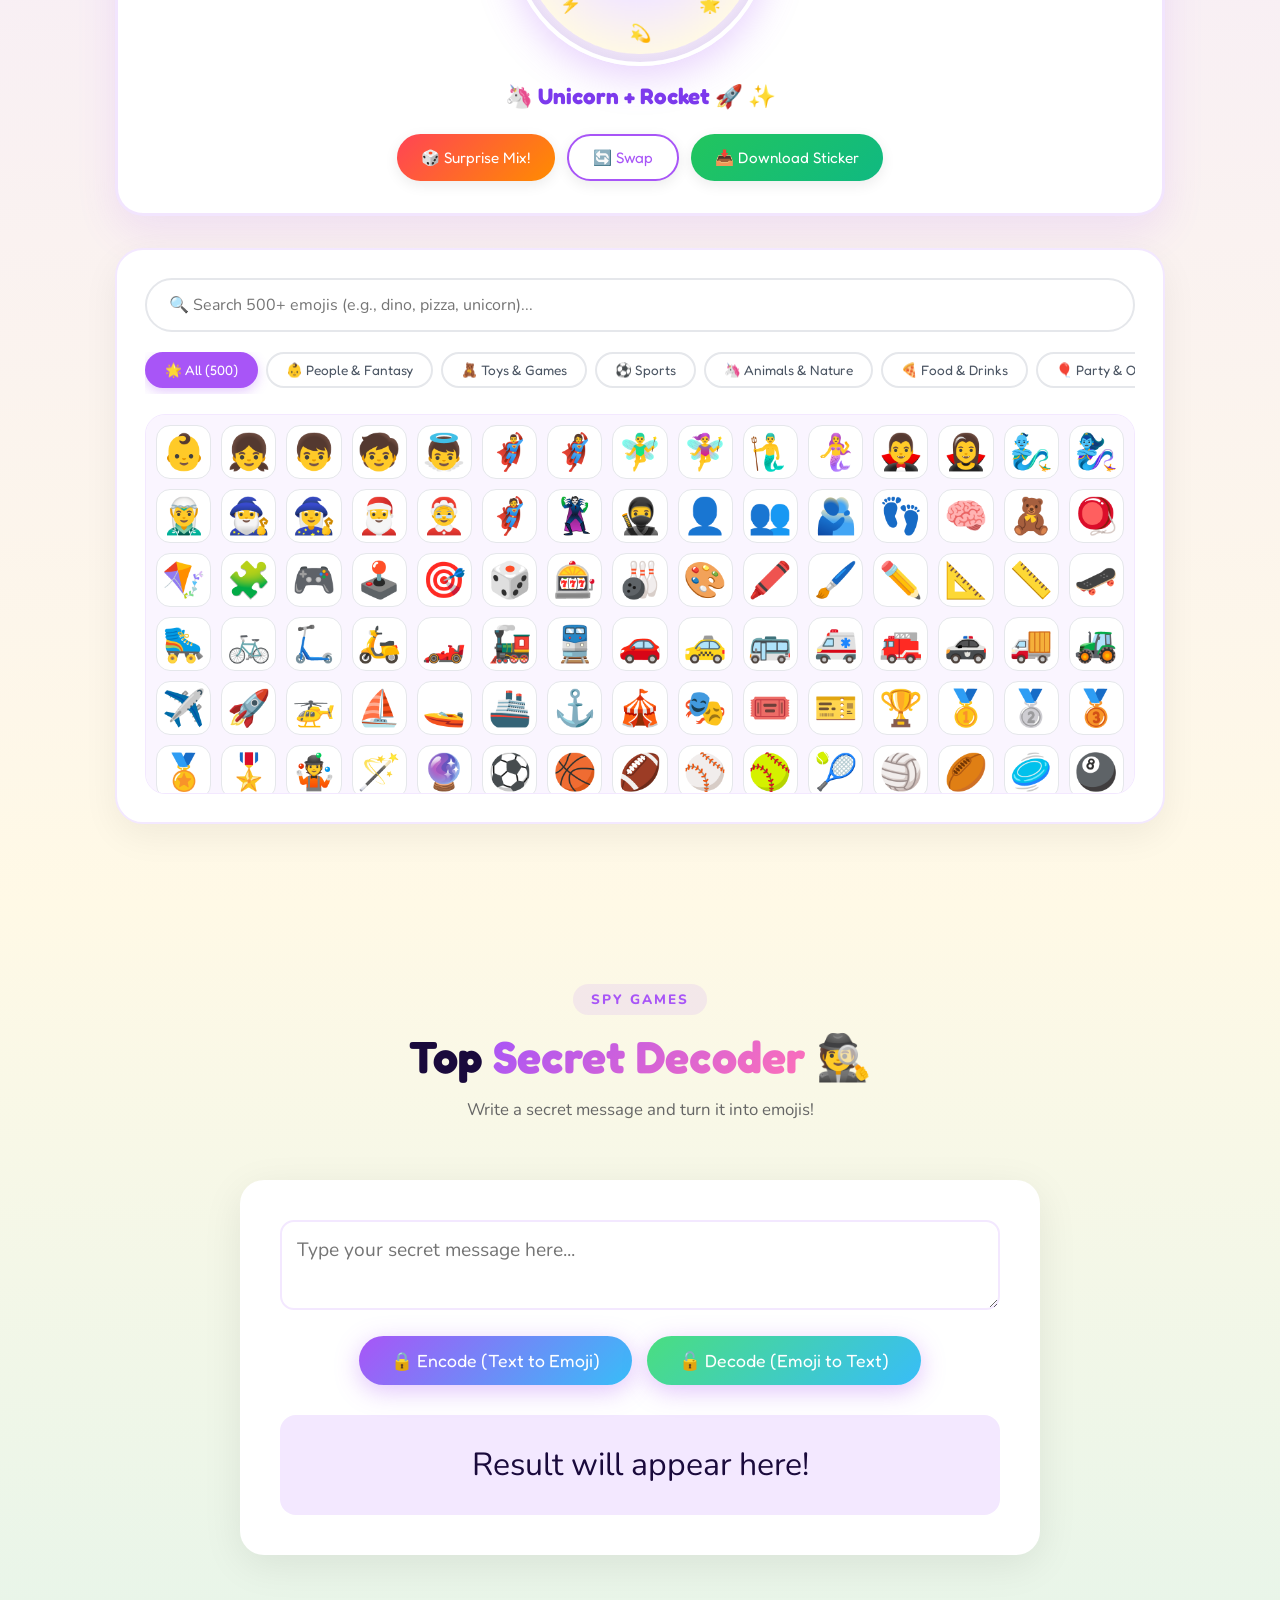
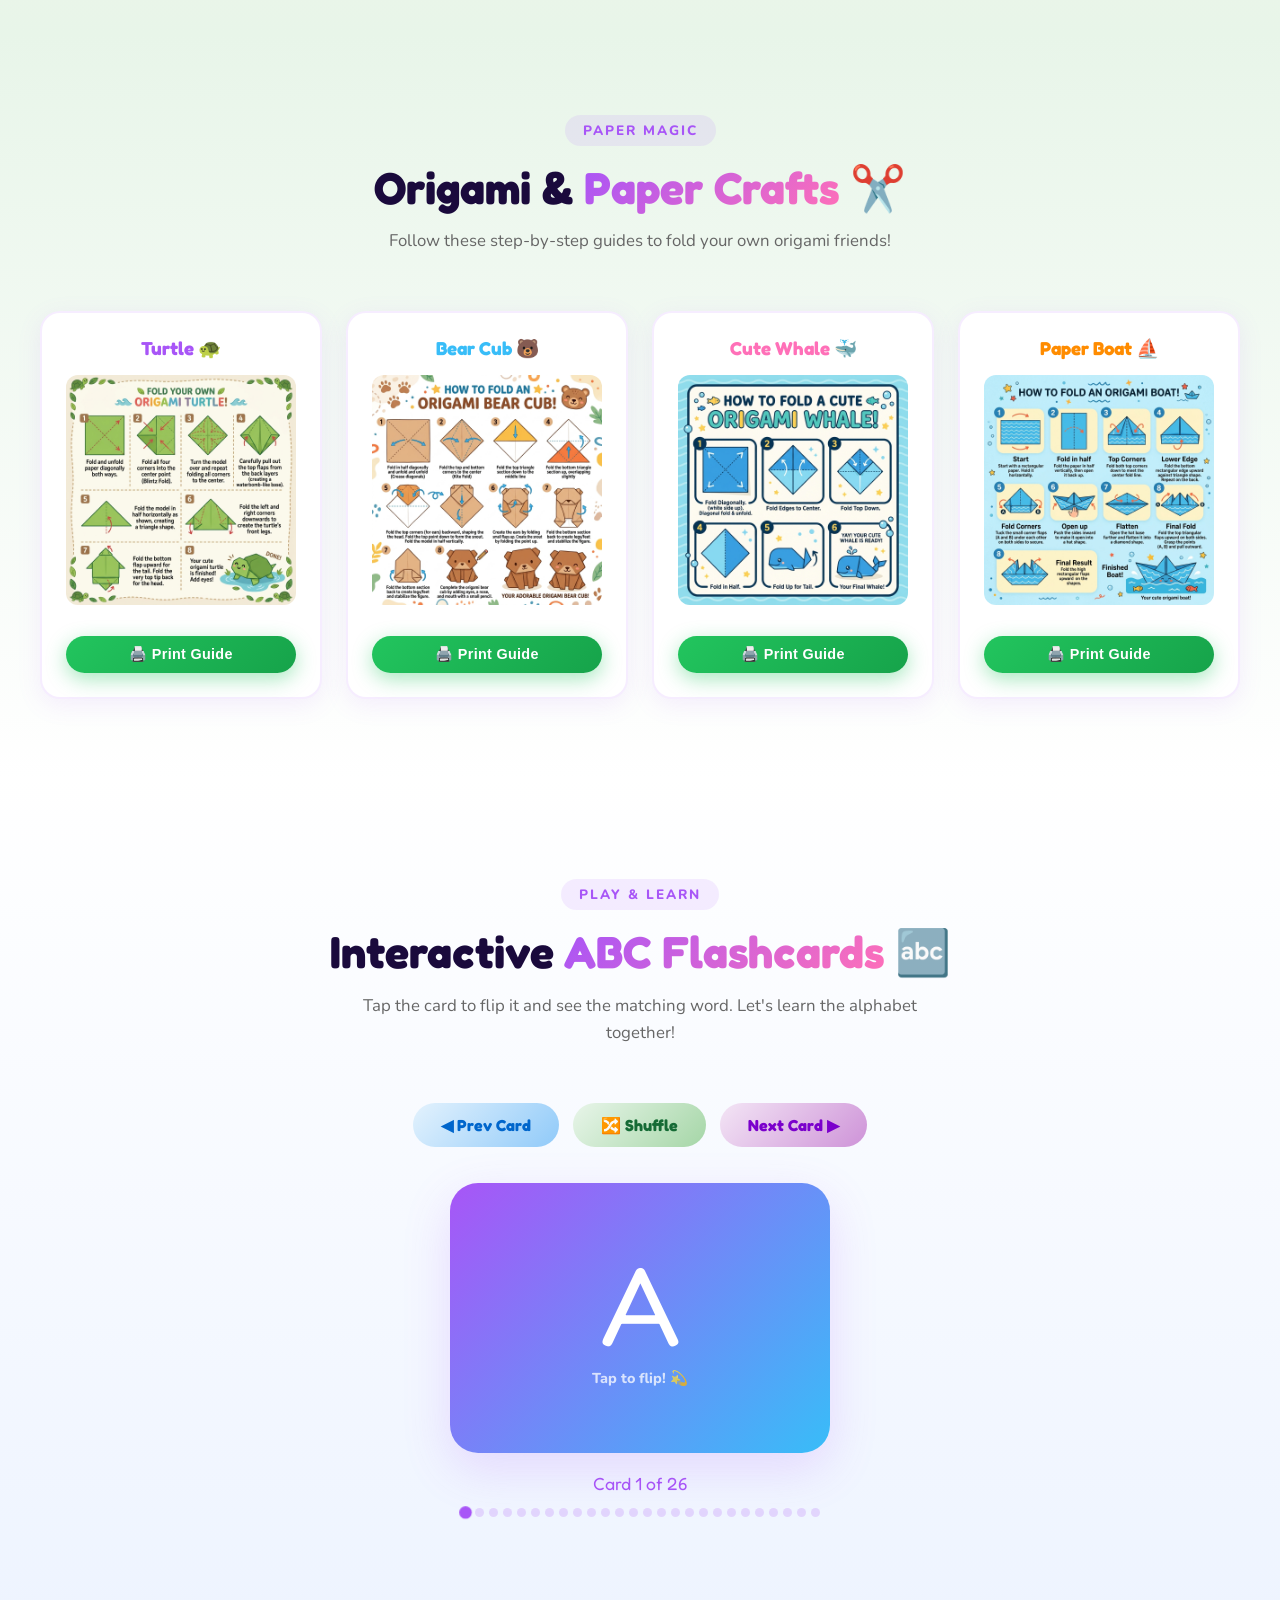
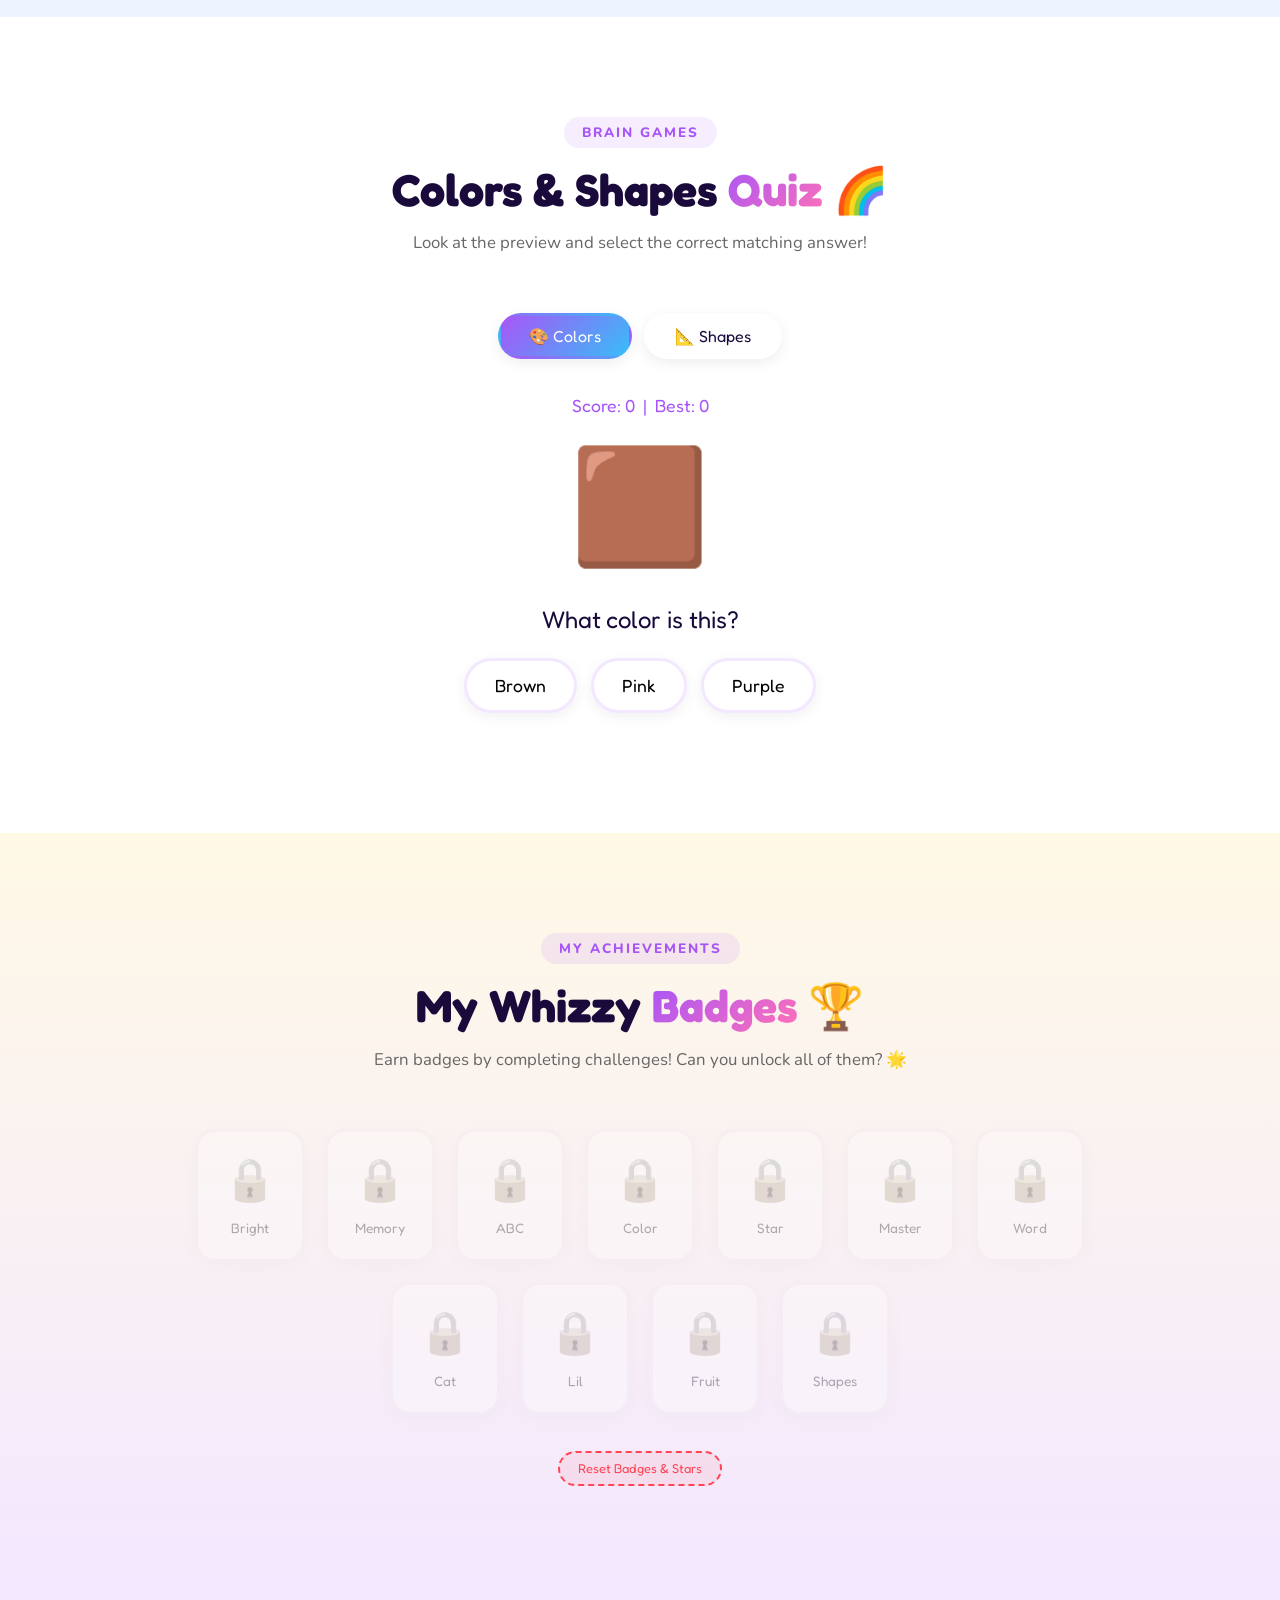
==== commit b0e70ca7: "Update hero title text on homepage" ====
--- a/index.html
+++ b/index.html
@@ -238,9 +238,8 @@
           New Video Every Week! 🎉
         </div>
         <h1 class="hero-title">
-          <span class="color-1">Whizzy</span><span class="color-2"> Wiggles</span><br>
-          <span class="color-3">🌈 The </span><span class="color-4">Happiest</span><br>
-          Place for Kids!
+          <span class="color-1">Welcome To</span> <span class="color-2">Whizzy Wiggles 🌈</span><br>
+          <span class="color-3">The Ultimate Digital</span> <span class="color-4">Playground for Kids!</span>
         </h1>
         <p class="hero-tagline">✨ Let the Magic Begin ✨</p>
         <p class="hero-desc">
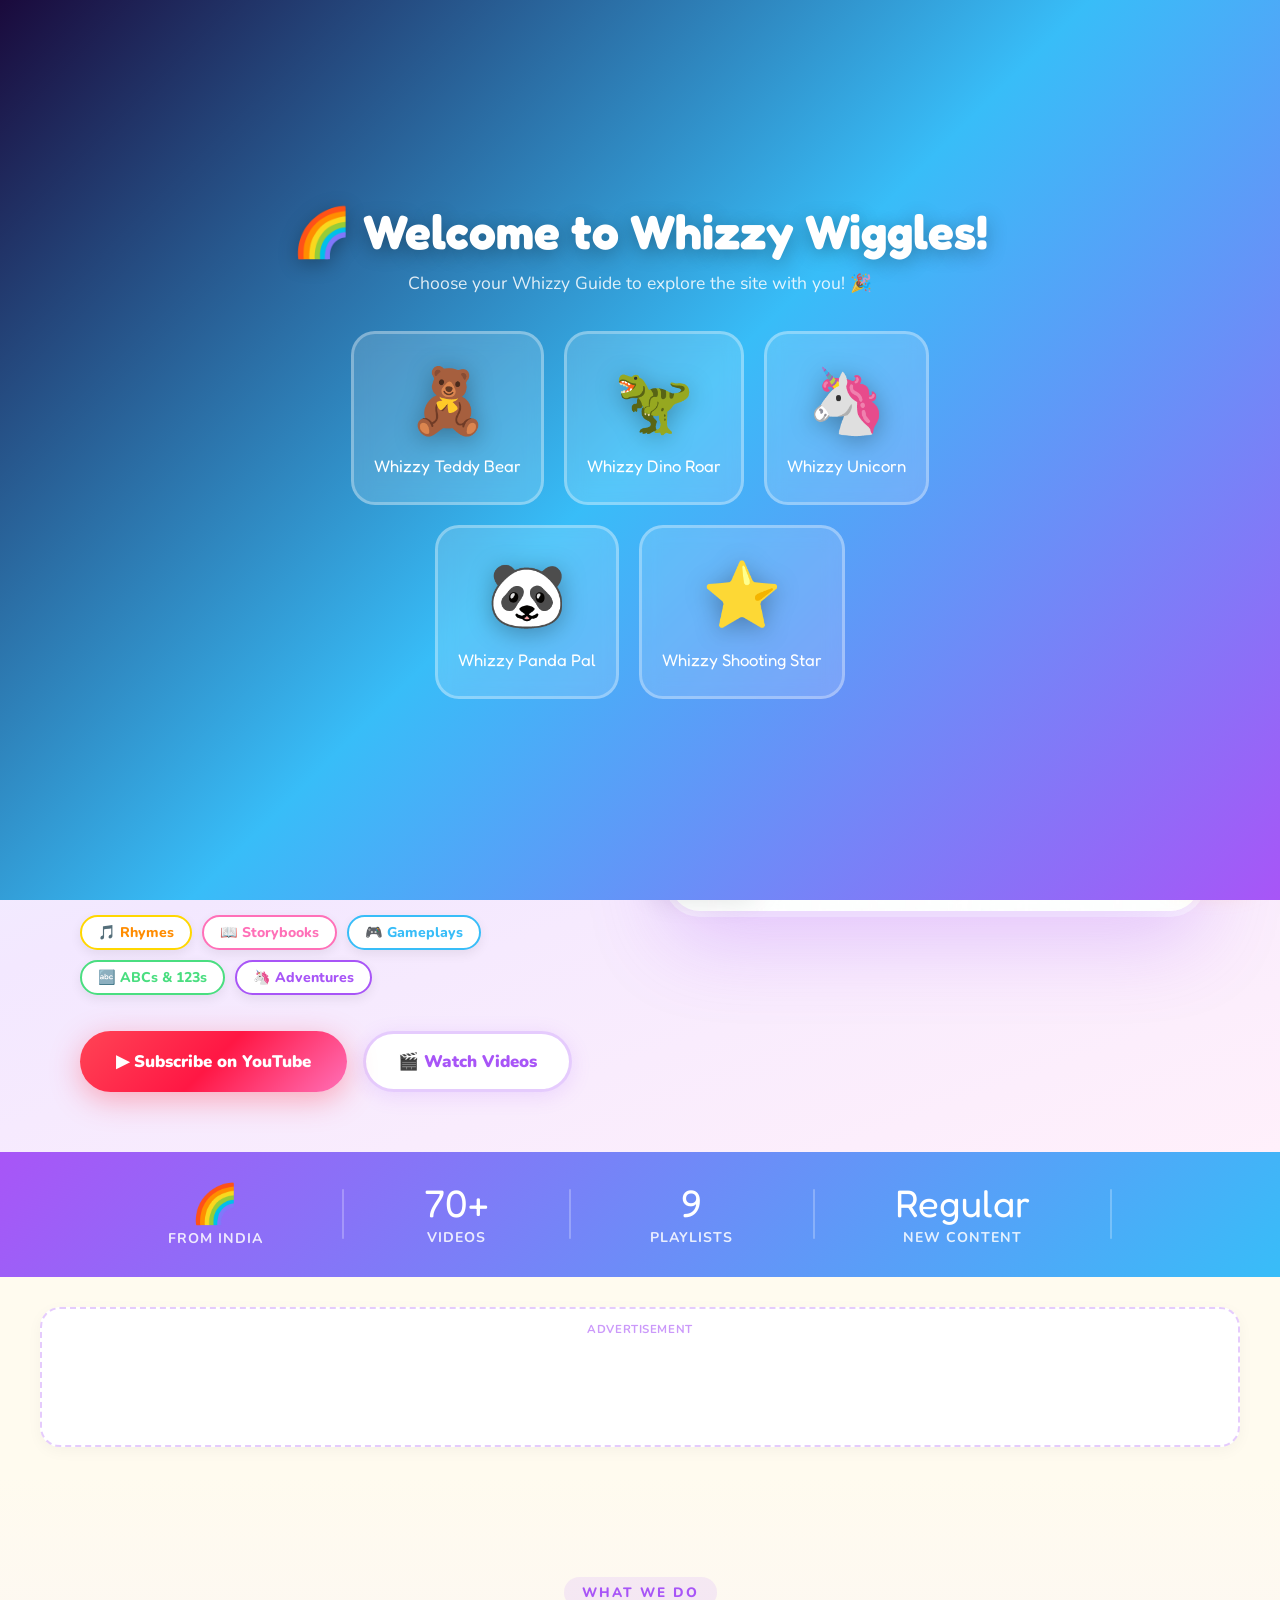
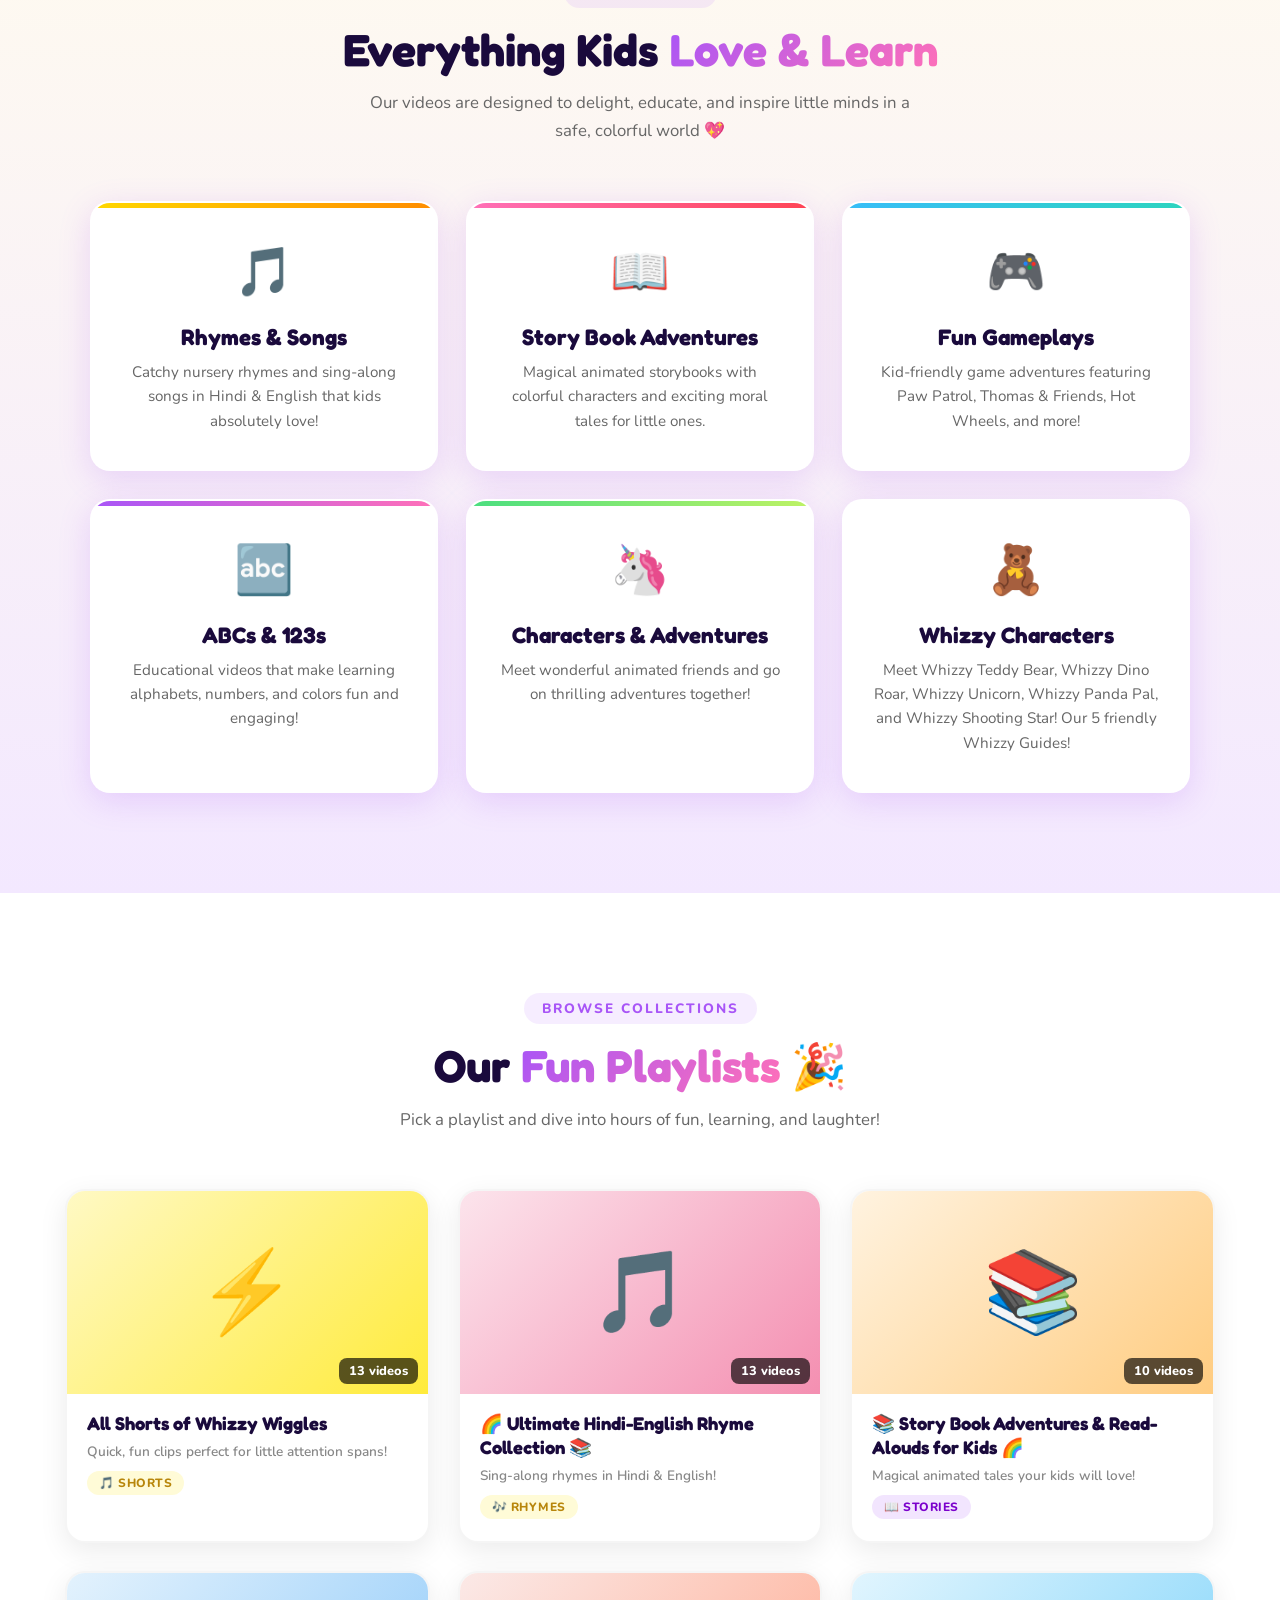
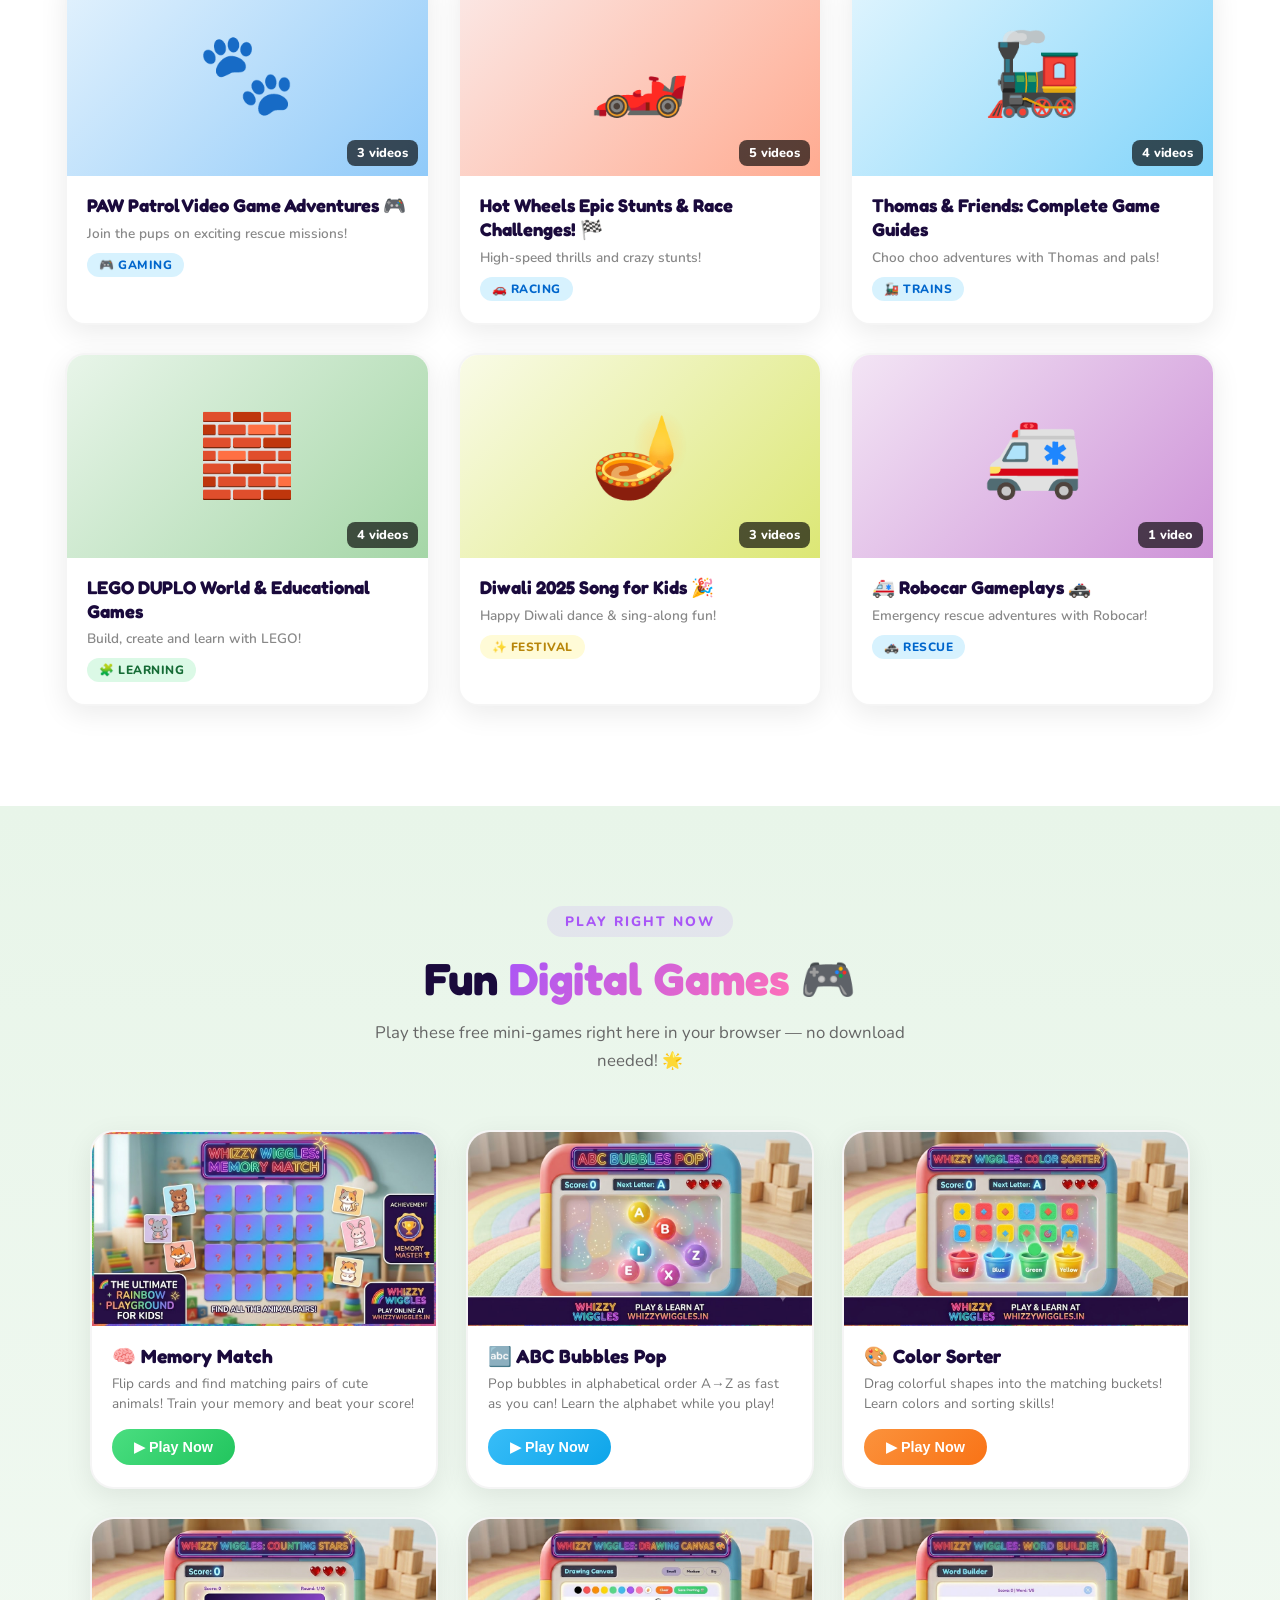
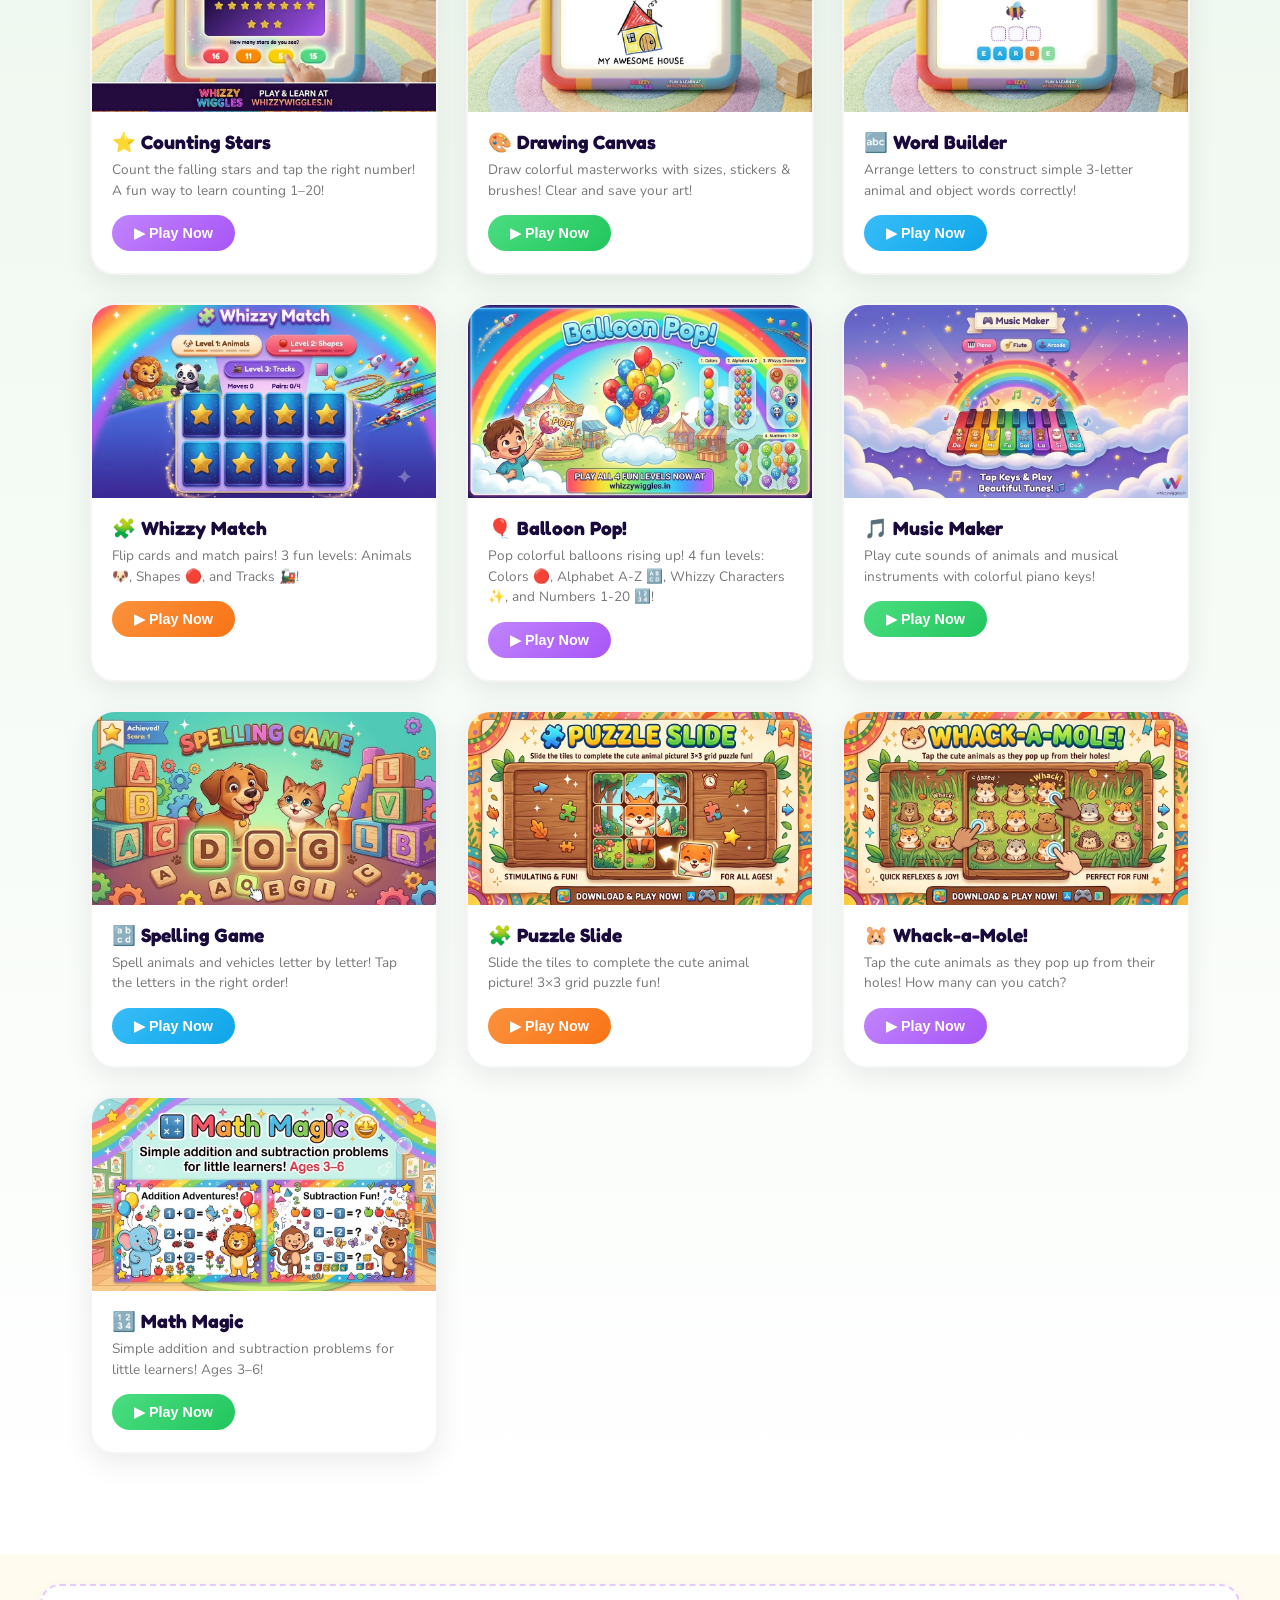
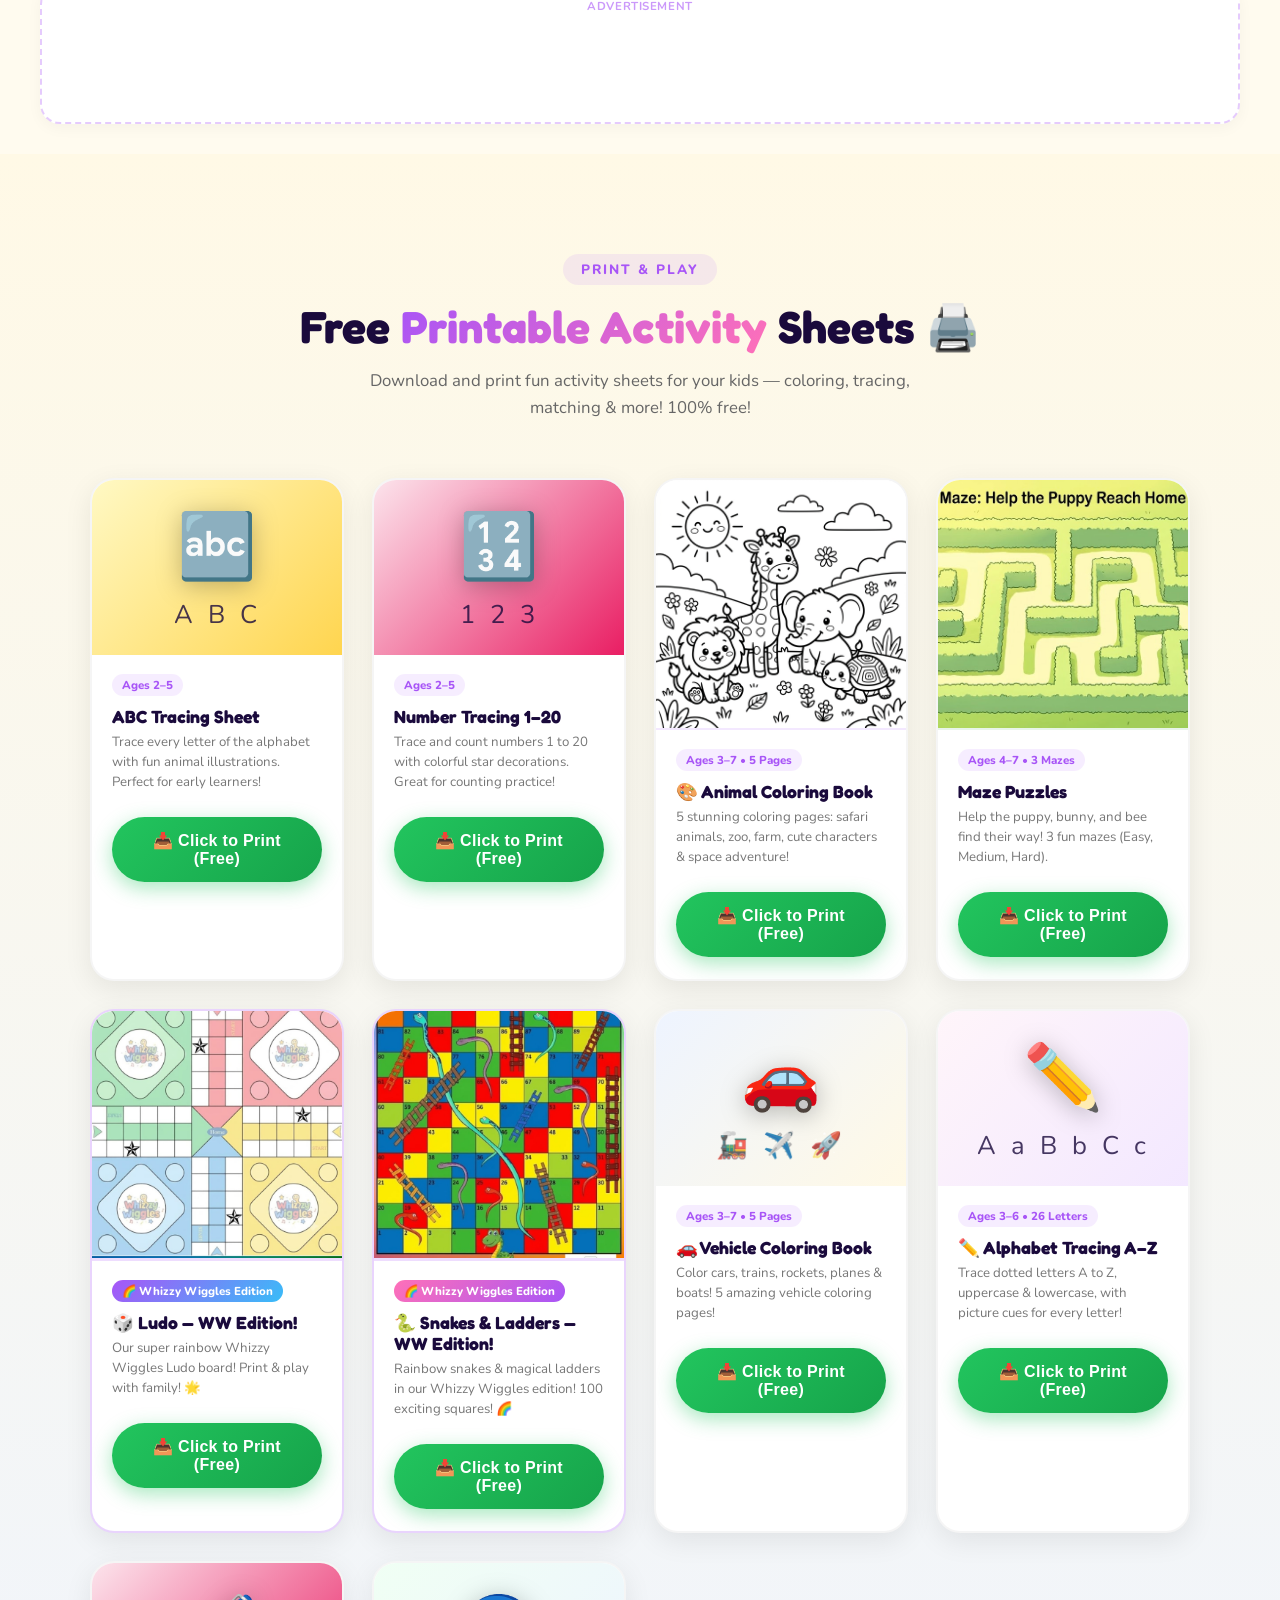
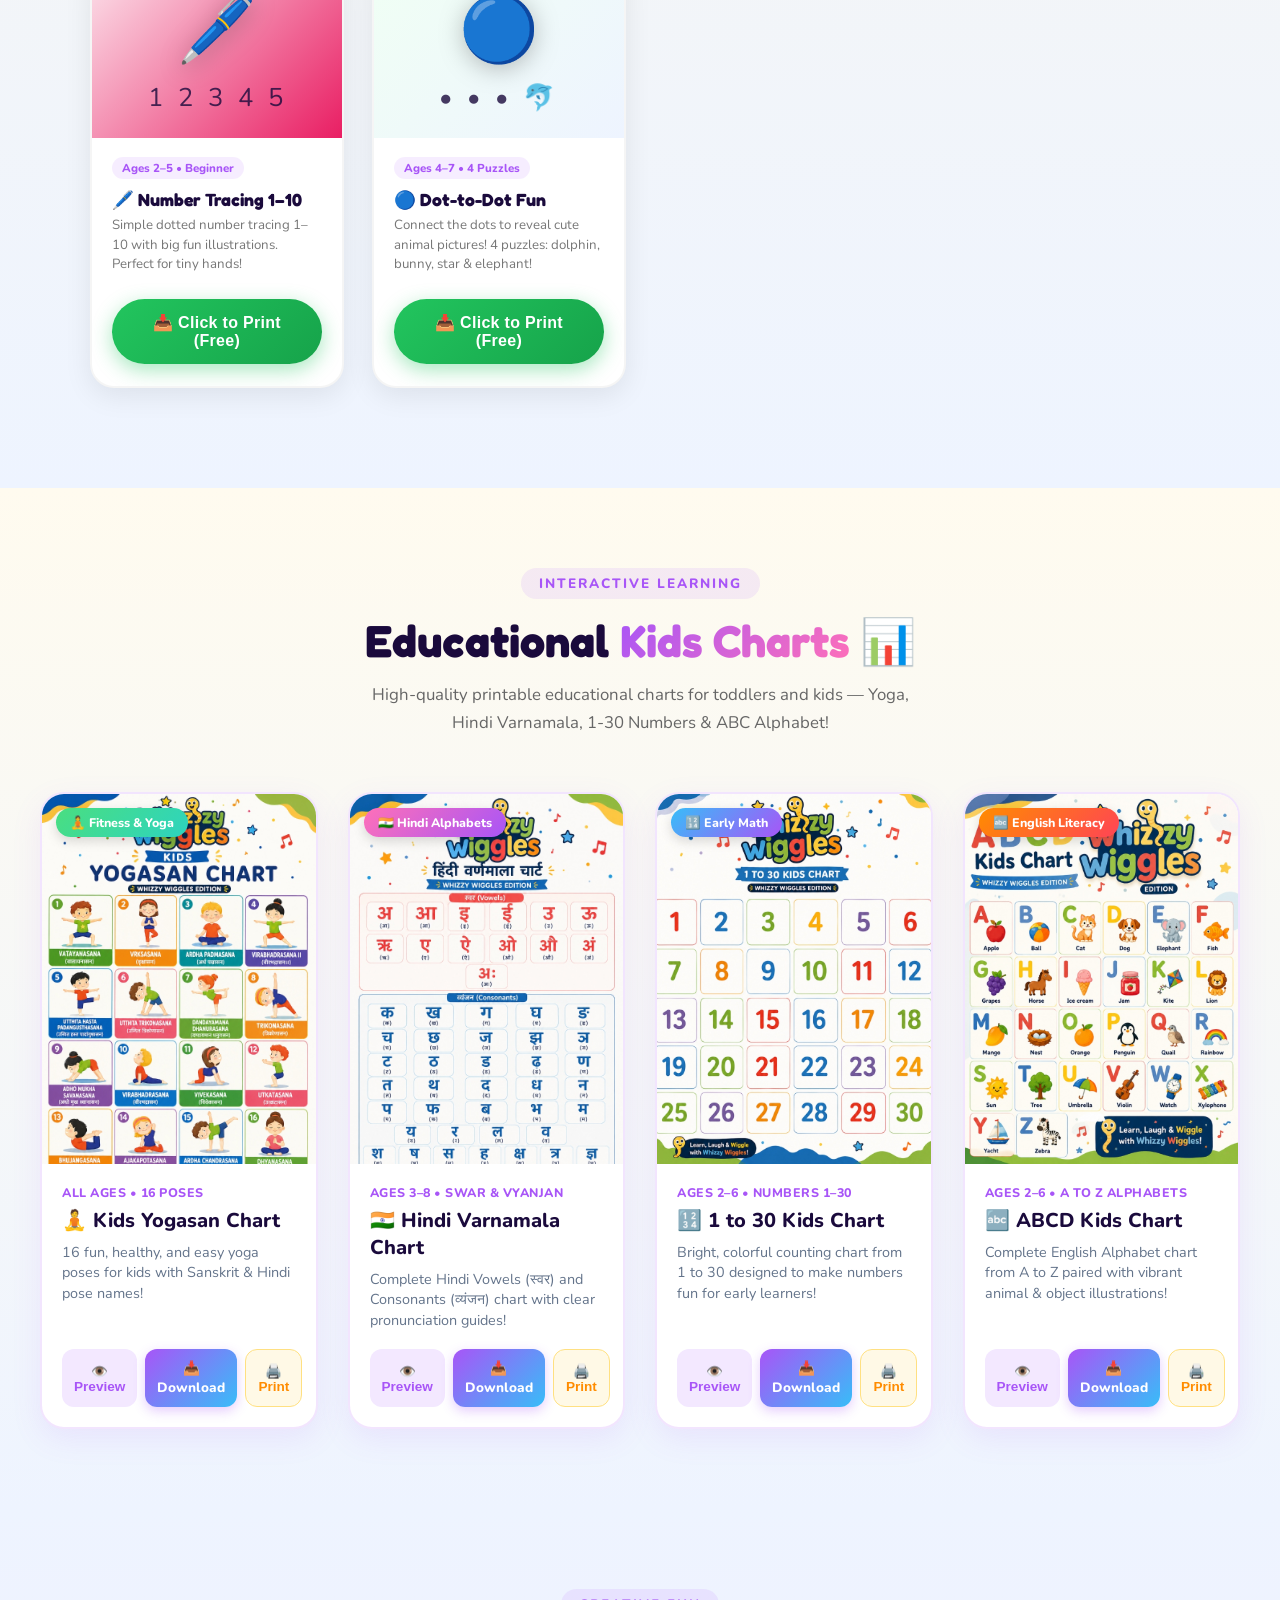
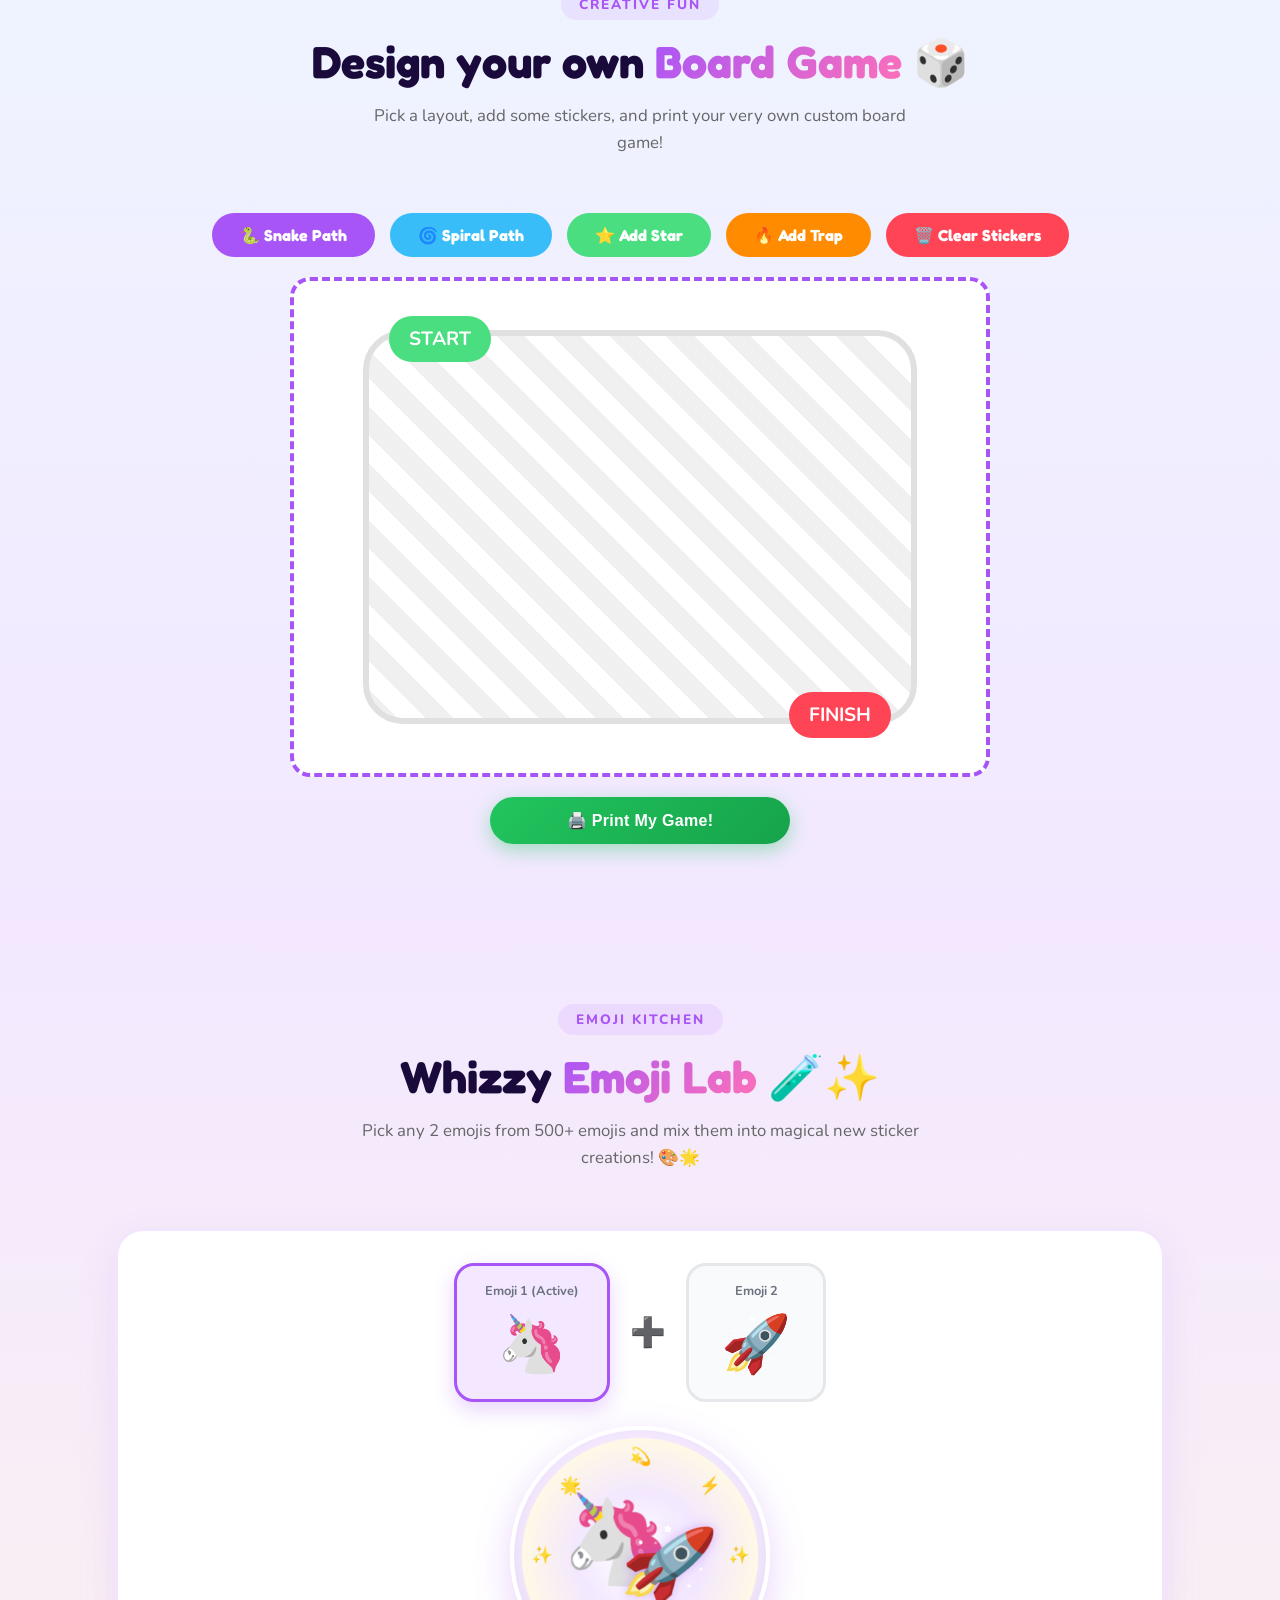
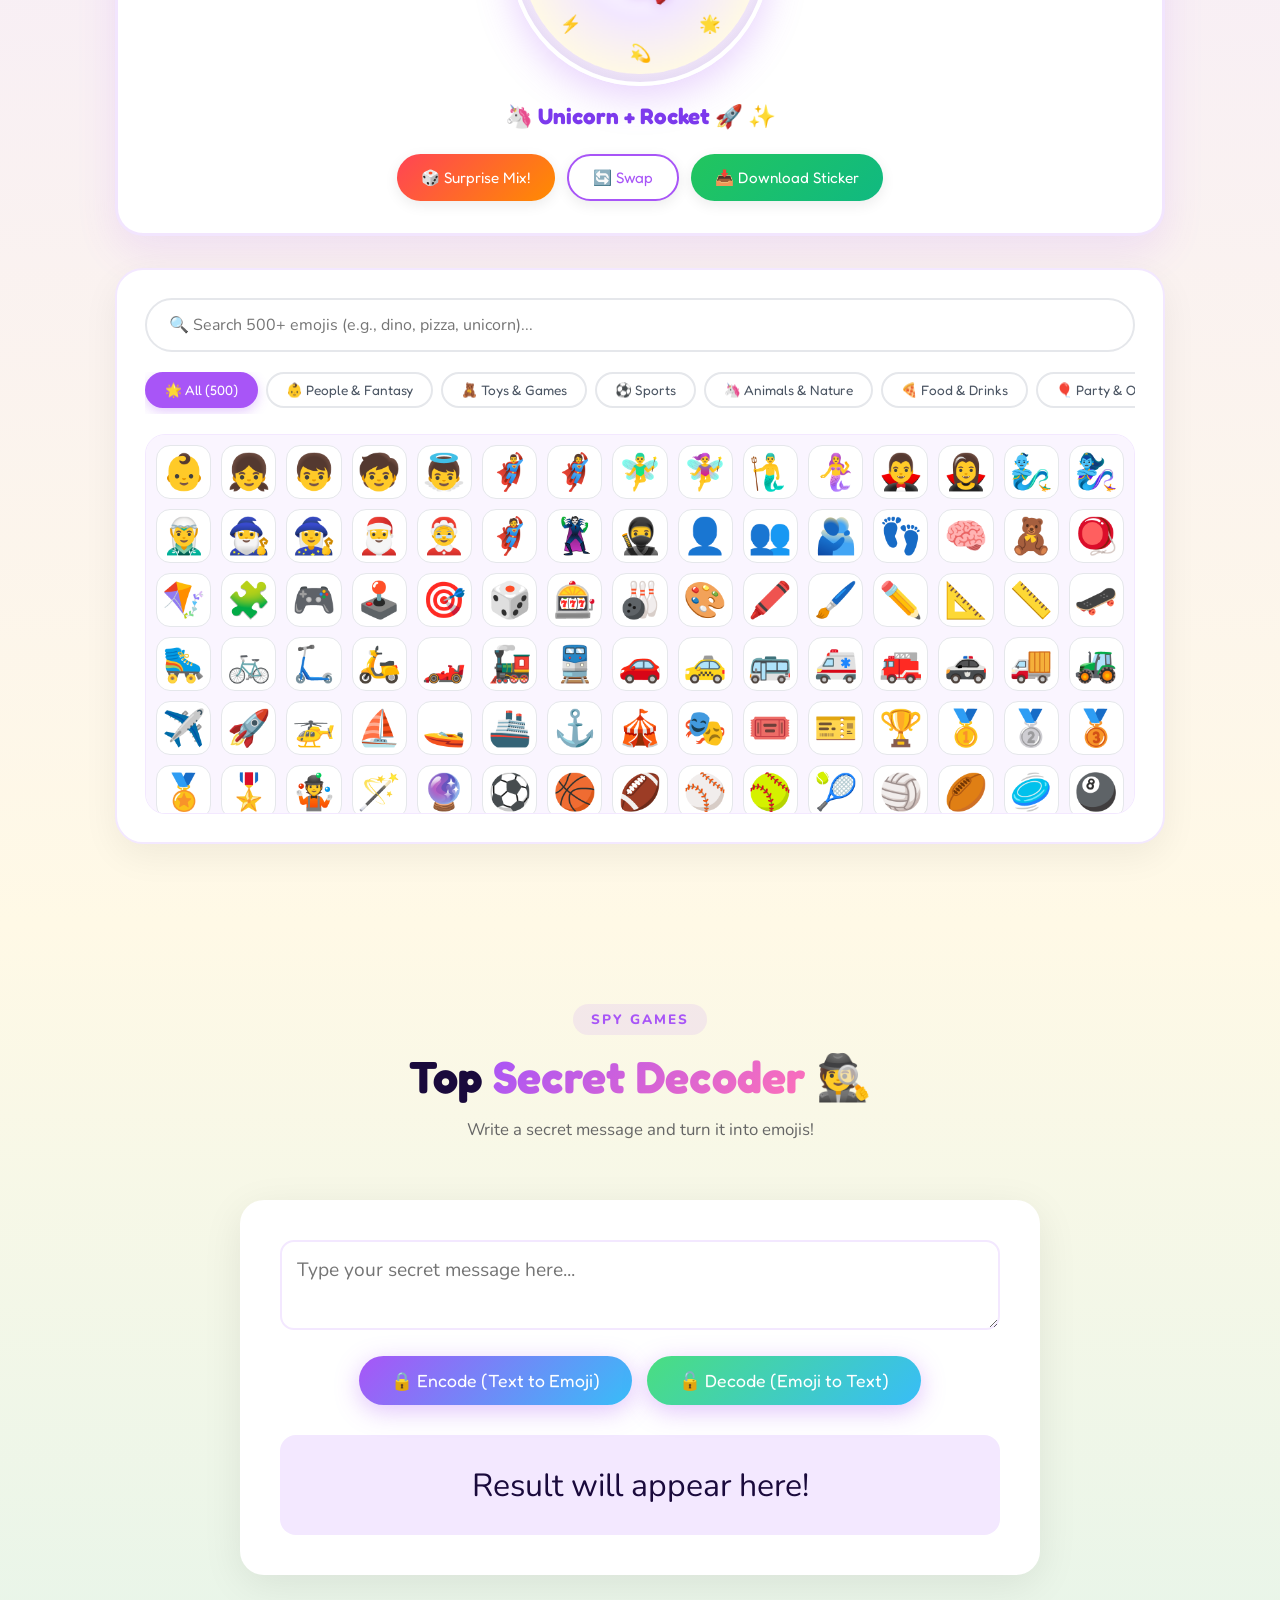
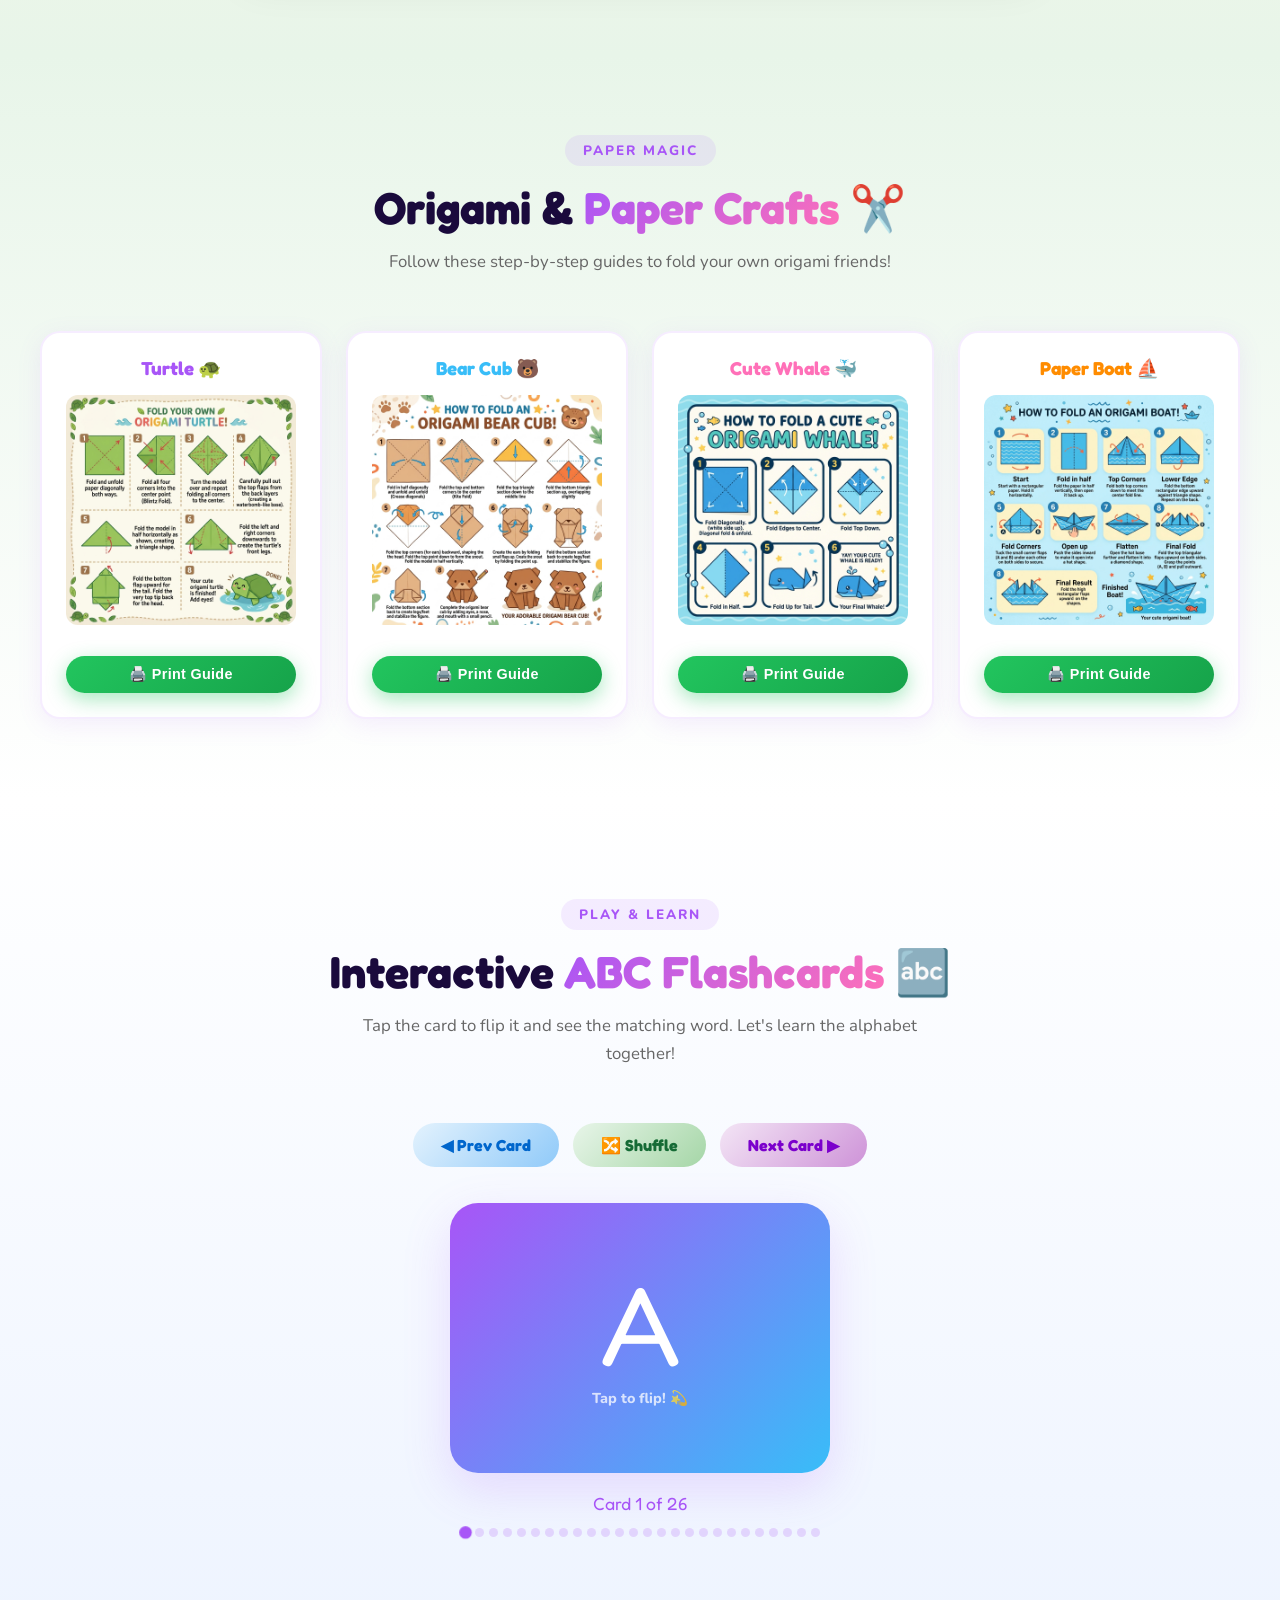
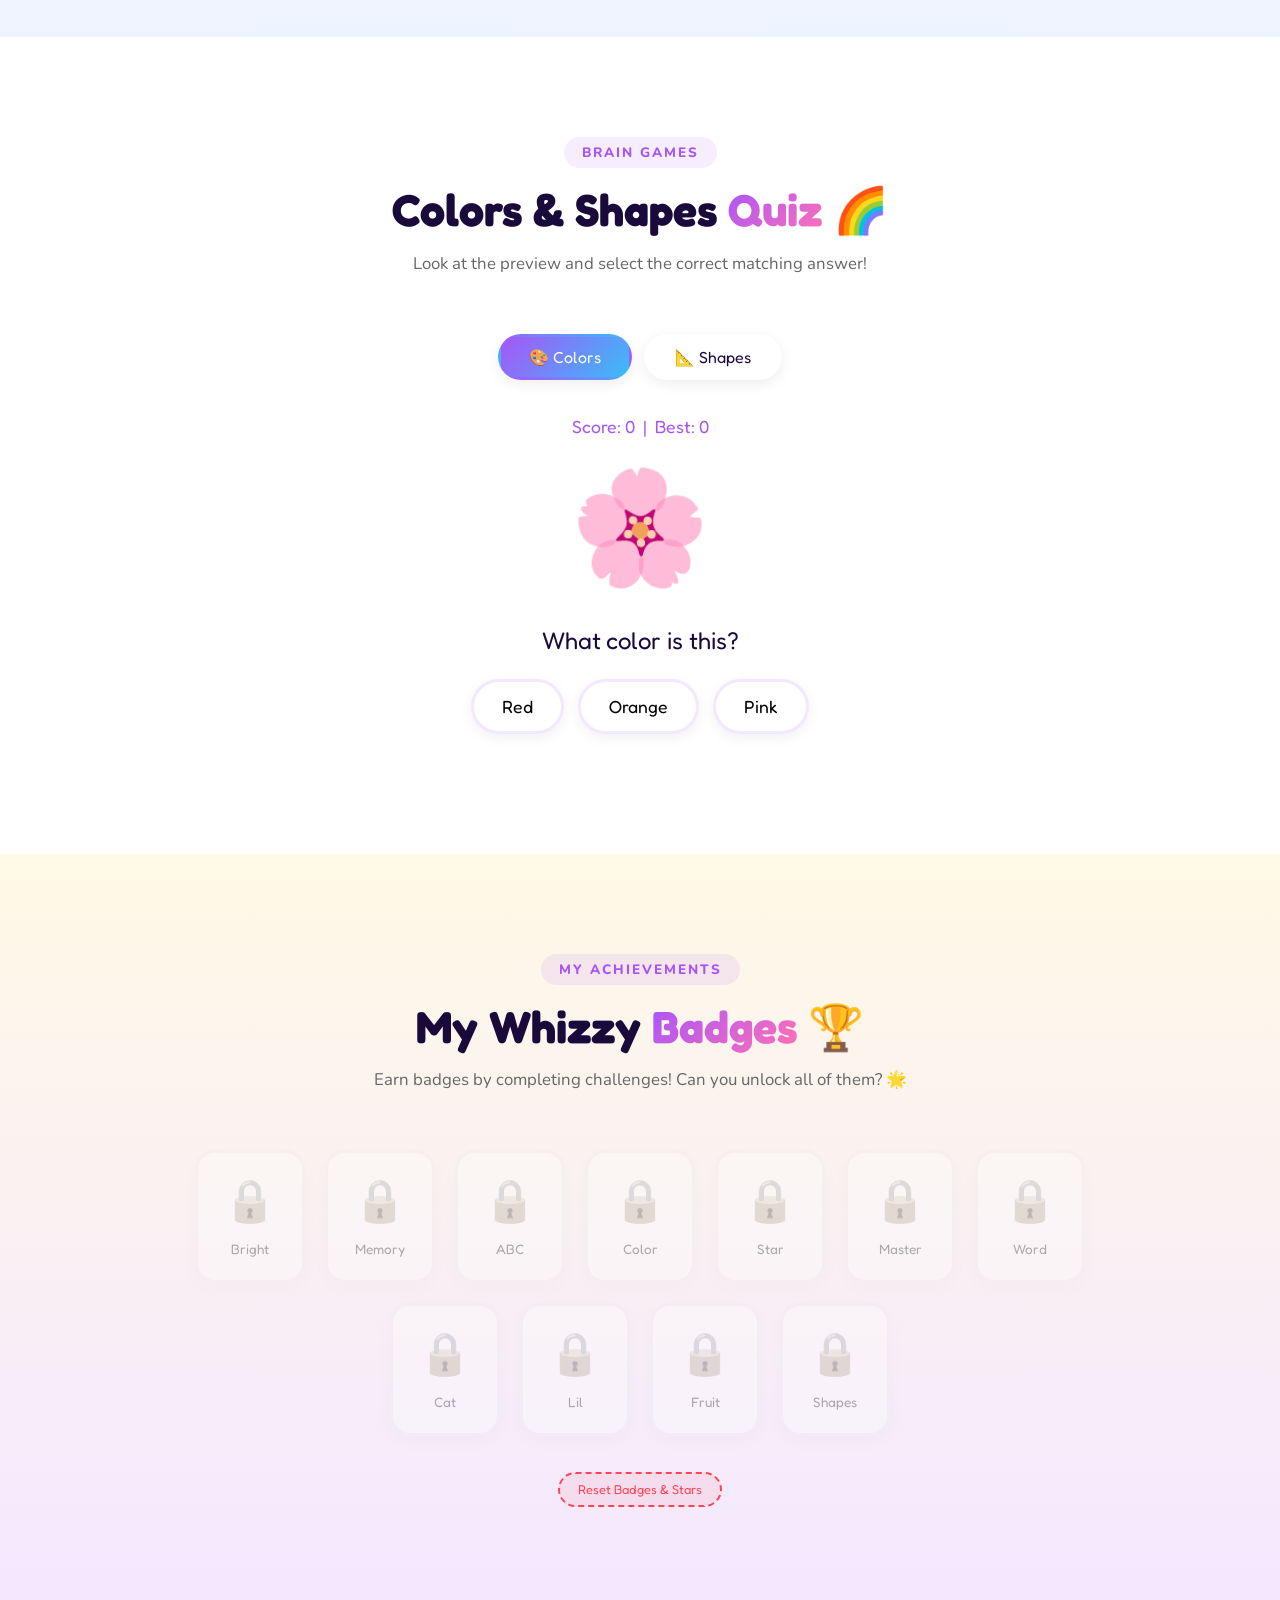
==== commit b2e3486d: "Add official game poster images for all 13 games and add Numbers level to Balloon Pop" ====
--- a/index.html
+++ b/index.html
@@ -468,10 +468,7 @@
       <!-- GAME 1: Memory Match -->
       <div class="game-card" id="game-memory" onclick="openGame('memory')">
         <div class="game-thumb">
-          <div class="game-thumb-inner gg-1">
-            <span class="game-big-emoji">🧠</span>
-            <span class="game-label-mini">Memory Match</span>
-          </div>
+          <img src="images/game-memory-match.jpg" alt="Whizzy Wiggles: Memory Match Game" class="game-poster-img" />
         </div>
         <div class="game-info">
           <h3>🧠 Memory Match</h3>
@@ -483,10 +480,7 @@
       <!-- GAME 2: ABC Bubbles Pop -->
       <div class="game-card" id="game-abc" onclick="openGame('abc')">
         <div class="game-thumb">
-          <div class="game-thumb-inner gg-2">
-            <span class="game-big-emoji">🔤</span>
-            <span class="game-label-mini">ABC Bubbles Pop</span>
-          </div>
+          <img src="images/game-abc-bubbles.png" alt="ABC Bubbles Pop Game" class="game-poster-img" />
         </div>
         <div class="game-info">
           <h3>🔤 ABC Bubbles Pop</h3>
@@ -498,10 +492,7 @@
       <!-- GAME 3: Color Sorter -->
       <div class="game-card" id="game-colors" onclick="openGame('colors')">
         <div class="game-thumb">
-          <div class="game-thumb-inner gg-3">
-            <span class="game-big-emoji">🎨</span>
-            <span class="game-label-mini">Color Sorter</span>
-          </div>
+          <img src="images/game-color-sorter.png" alt="Color Sorter Game" class="game-poster-img" />
         </div>
         <div class="game-info">
           <h3>🎨 Color Sorter</h3>
@@ -513,10 +504,7 @@
       <!-- GAME 4: Counting Stars -->
       <div class="game-card" id="game-count" onclick="openGame('count')">
         <div class="game-thumb">
-          <div class="game-thumb-inner gg-4">
-            <span class="game-big-emoji">⭐</span>
-            <span class="game-label-mini">Counting Stars</span>
-          </div>
+          <img src="images/game-counting-stars.png" alt="Counting Stars Game" class="game-poster-img" />
         </div>
         <div class="game-info">
           <h3>⭐ Counting Stars</h3>
@@ -528,10 +516,7 @@
       <!-- GAME 5: Drawing Canvas -->
       <div class="game-card" id="game-draw" onclick="openGame('draw')">
         <div class="game-thumb">
-          <div class="game-thumb-inner gg-1">
-            <span class="game-big-emoji">🎨</span>
-            <span class="game-label-mini">Drawing Canvas</span>
-          </div>
+          <img src="images/game-drawing-canvas.png" alt="Drawing Canvas Game" class="game-poster-img" />
         </div>
         <div class="game-info">
           <h3>🎨 Drawing Canvas</h3>
@@ -543,10 +528,7 @@
       <!-- GAME 6: Word Builder -->
       <div class="game-card" id="game-word" onclick="openGame('word')">
         <div class="game-thumb">
-          <div class="game-thumb-inner gg-2">
-            <span class="game-big-emoji">🔤</span>
-            <span class="game-label-mini">Word Builder</span>
-          </div>
+          <img src="images/game-word-builder.png" alt="Word Builder Game" class="game-poster-img" />
         </div>
         <div class="game-info">
           <h3>🔤 Word Builder</h3>
@@ -558,10 +540,7 @@
       <!-- GAME 7: Whizzy Match (3-Level Memory) -->
       <div class="game-card" id="game-wzymatch" onclick="openGame('wzymatch')">
         <div class="game-thumb">
-          <div class="game-thumb-inner gg-3">
-            <span class="game-big-emoji">🧩</span>
-            <span class="game-label-mini">Whizzy Match</span>
-          </div>
+          <img src="images/game-whizzy-match.jpg" alt="Whizzy Match Game" class="game-poster-img" />
         </div>
         <div class="game-info">
           <h3>🧩 Whizzy Match</h3>
@@ -573,14 +552,11 @@
       <!-- GAME 8: Balloon Pop -->
       <div class="game-card" id="game-balloon" onclick="openGame('balloon')">
         <div class="game-thumb">
-          <div class="game-thumb-inner gg-4">
-            <span class="game-big-emoji">🎈</span>
-            <span class="game-label-mini">Balloon Pop!</span>
-          </div>
+          <img src="images/game-balloon-pop.jpg" alt="Balloon Pop Game" class="game-poster-img" />
         </div>
         <div class="game-info">
           <h3>🎈 Balloon Pop!</h3>
-          <p>Pop colorful balloons rising up! 3 levels: Colors 🔴, Alphabet A-Z 🔠, Whizzy Characters ✨!</p>
+          <p>Pop colorful balloons rising up! 4 fun levels: Colors 🔴, Alphabet A-Z 🔠, Whizzy Characters ✨, and Numbers 1-20 🔢!</p>
           <button class="btn-play bp-purple" onclick="event.stopPropagation();openGame('balloon')">▶ Play Now</button>
         </div>
       </div>
@@ -588,10 +564,7 @@
       <!-- GAME 9: Music Maker -->
       <div class="game-card" id="game-music" onclick="openGame('music')">
         <div class="game-thumb">
-          <div class="game-thumb-inner gg-1">
-            <span class="game-big-emoji">🎵</span>
-            <span class="game-label-mini">Music Maker</span>
-          </div>
+          <img src="images/game-music-maker.png" alt="Music Maker Game" class="game-poster-img" />
         </div>
         <div class="game-info">
           <h3>🎵 Music Maker</h3>
@@ -603,10 +576,7 @@
       <!-- GAME 10: Spelling Game -->
       <div class="game-card" id="game-spelling" onclick="openGame('spelling')">
         <div class="game-thumb">
-          <div class="game-thumb-inner gg-2">
-            <span class="game-big-emoji">🔡</span>
-            <span class="game-label-mini">Spelling Game</span>
-          </div>
+          <img src="images/game-spelling.jpg" alt="Spelling Game" class="game-poster-img" />
         </div>
         <div class="game-info">
           <h3>🔡 Spelling Game</h3>
@@ -618,10 +588,7 @@
       <!-- GAME 11: Puzzle Slide -->
       <div class="game-card" id="game-puzzle" onclick="openGame('puzzle')">
         <div class="game-thumb">
-          <div class="game-thumb-inner gg-3">
-            <span class="game-big-emoji">🧩</span>
-            <span class="game-label-mini">Puzzle Slide</span>
-          </div>
+          <img src="images/game-puzzle-slide.jpg" alt="Puzzle Slide Game" class="game-poster-img" />
         </div>
         <div class="game-info">
           <h3>🧩 Puzzle Slide</h3>
@@ -633,10 +600,7 @@
       <!-- GAME 12: Whack-a-Mole -->
       <div class="game-card" id="game-whack" onclick="openGame('whack')">
         <div class="game-thumb">
-          <div class="game-thumb-inner gg-4">
-            <span class="game-big-emoji">🐹</span>
-            <span class="game-label-mini">Whack-a-Mole</span>
-          </div>
+          <img src="images/game-whack-a-mole.jpg" alt="Whack-a-Mole Game" class="game-poster-img" />
         </div>
         <div class="game-info">
           <h3>🐹 Whack-a-Mole!</h3>
@@ -648,10 +612,7 @@
       <!-- GAME 13: Math Magic -->
       <div class="game-card" id="game-math" onclick="openGame('math')">
         <div class="game-thumb">
-          <div class="game-thumb-inner gg-1">
-            <span class="game-big-emoji">🔢</span>
-            <span class="game-label-mini">Math Magic</span>
-          </div>
+          <img src="images/game-math-magic.jpg" alt="Math Magic Game" class="game-poster-img" />
         </div>
         <div class="game-info">
           <h3>🔢 Math Magic</h3>
--- a/css/style.css
+++ b/css/style.css
@@ -1423,6 +1423,21 @@
       padding-top: 56.25%;
       position: relative;
       overflow: hidden;
+      border-top-left-radius: 18px;
+      border-top-right-radius: 18px;
+    }
+
+    .game-poster-img {
+      position: absolute;
+      inset: 0;
+      width: 100%;
+      height: 100%;
+      object-fit: cover;
+      transition: transform 0.4s cubic-bezier(0.165, 0.84, 0.44, 1);
+    }
+
+    .game-card:hover .game-poster-img {
+      transform: scale(1.08);
     }
 
     .game-thumb-inner {
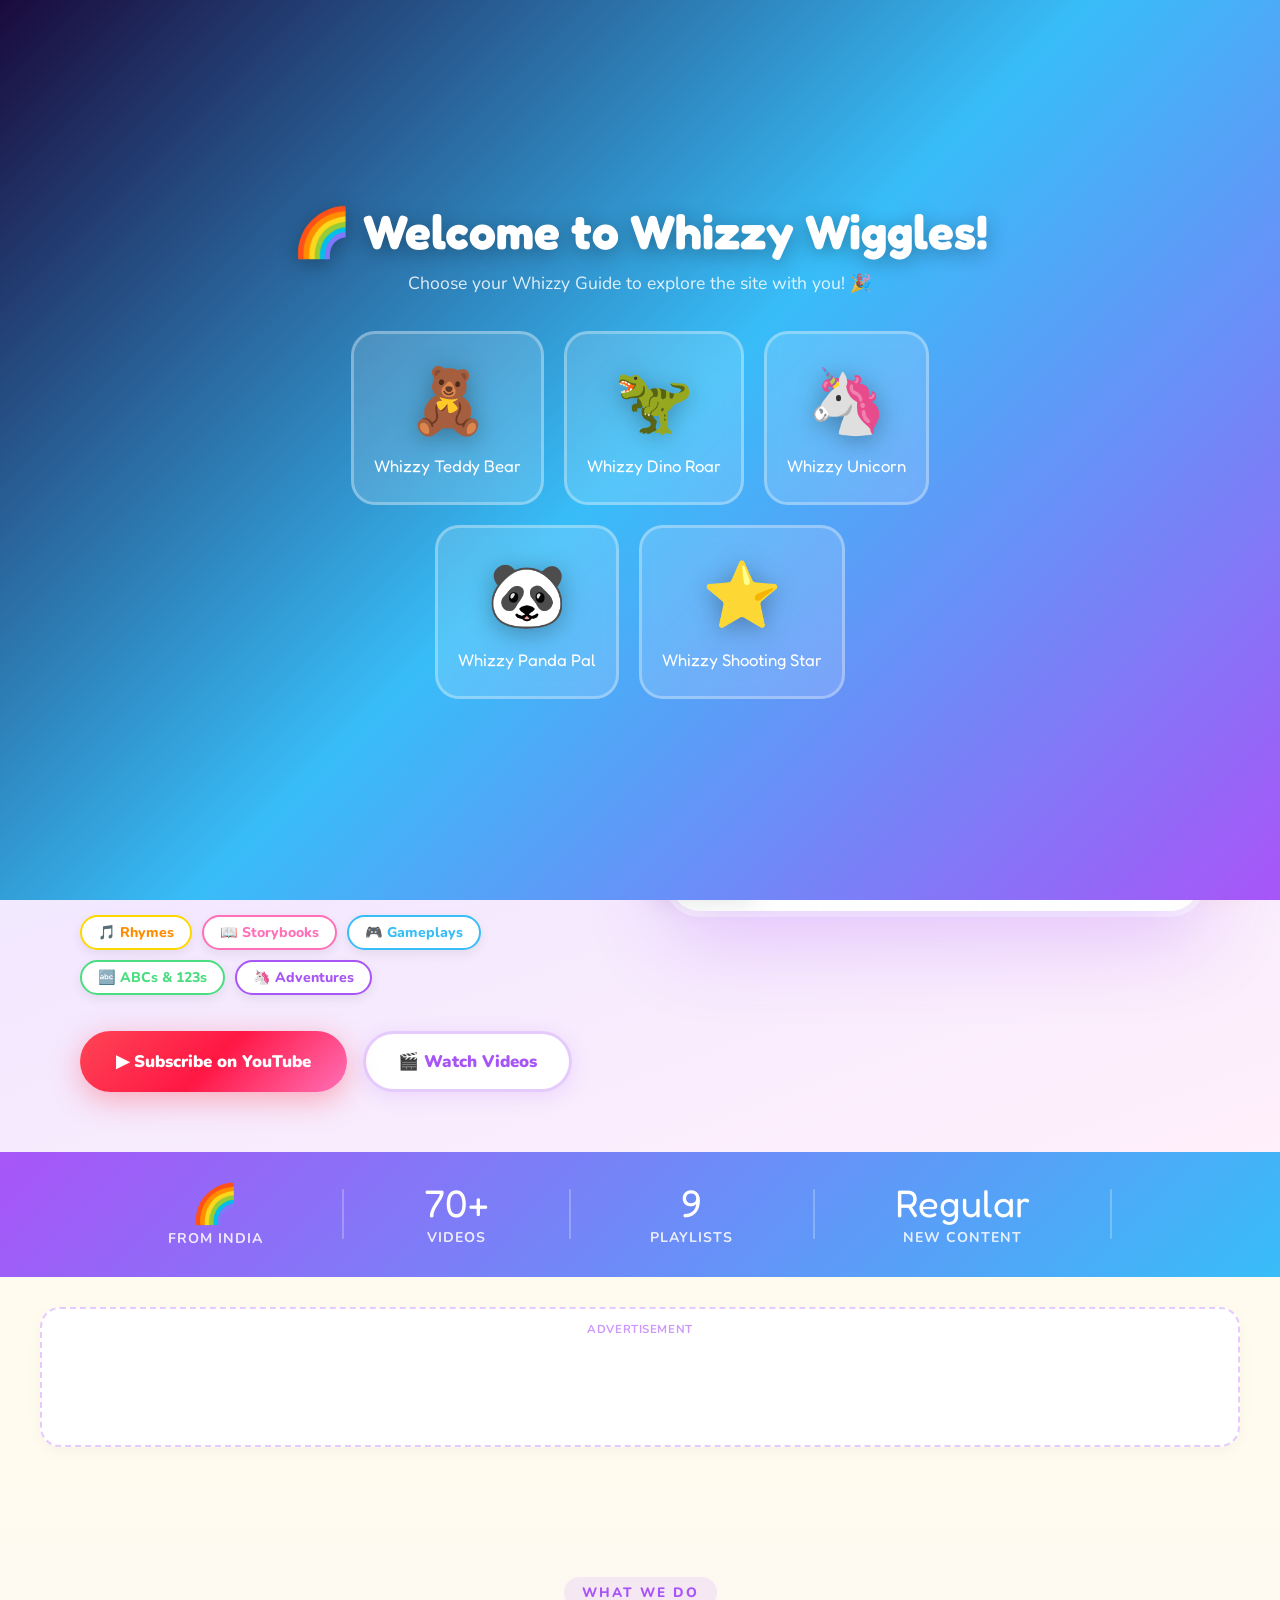
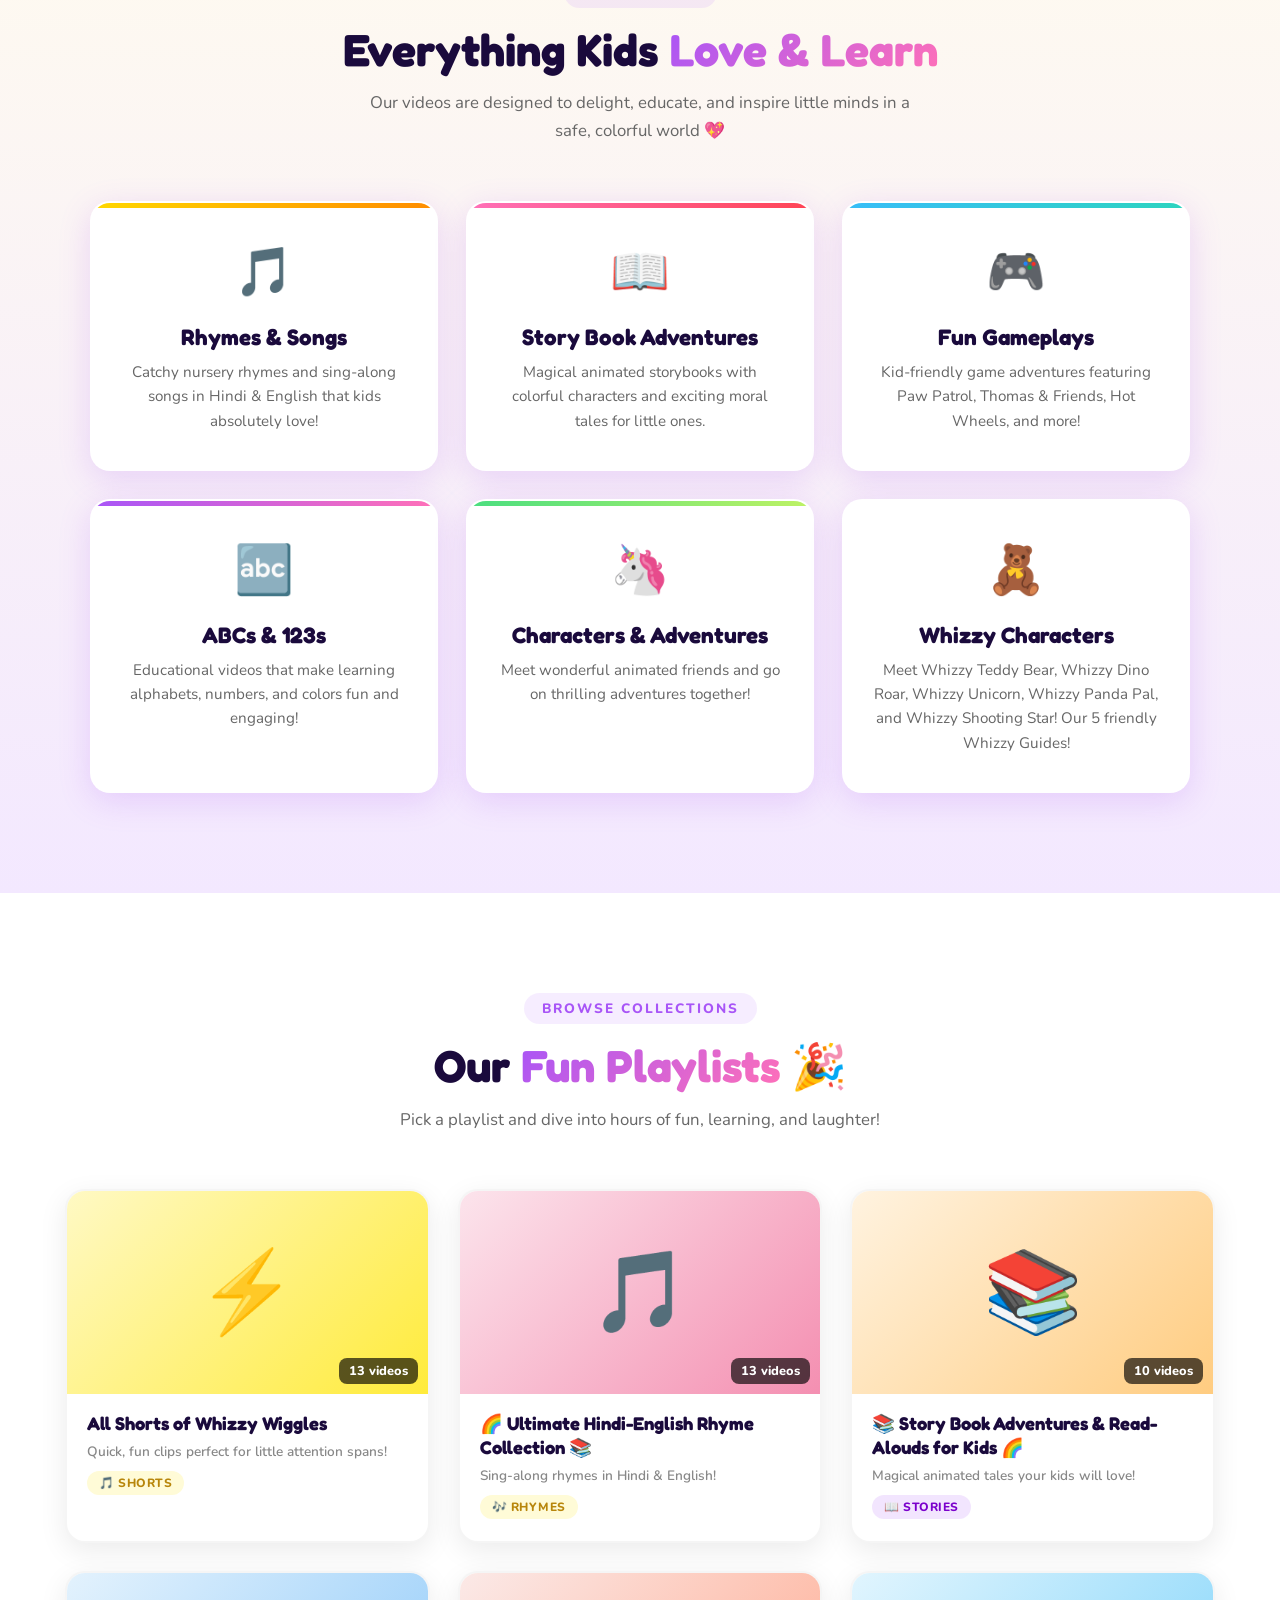
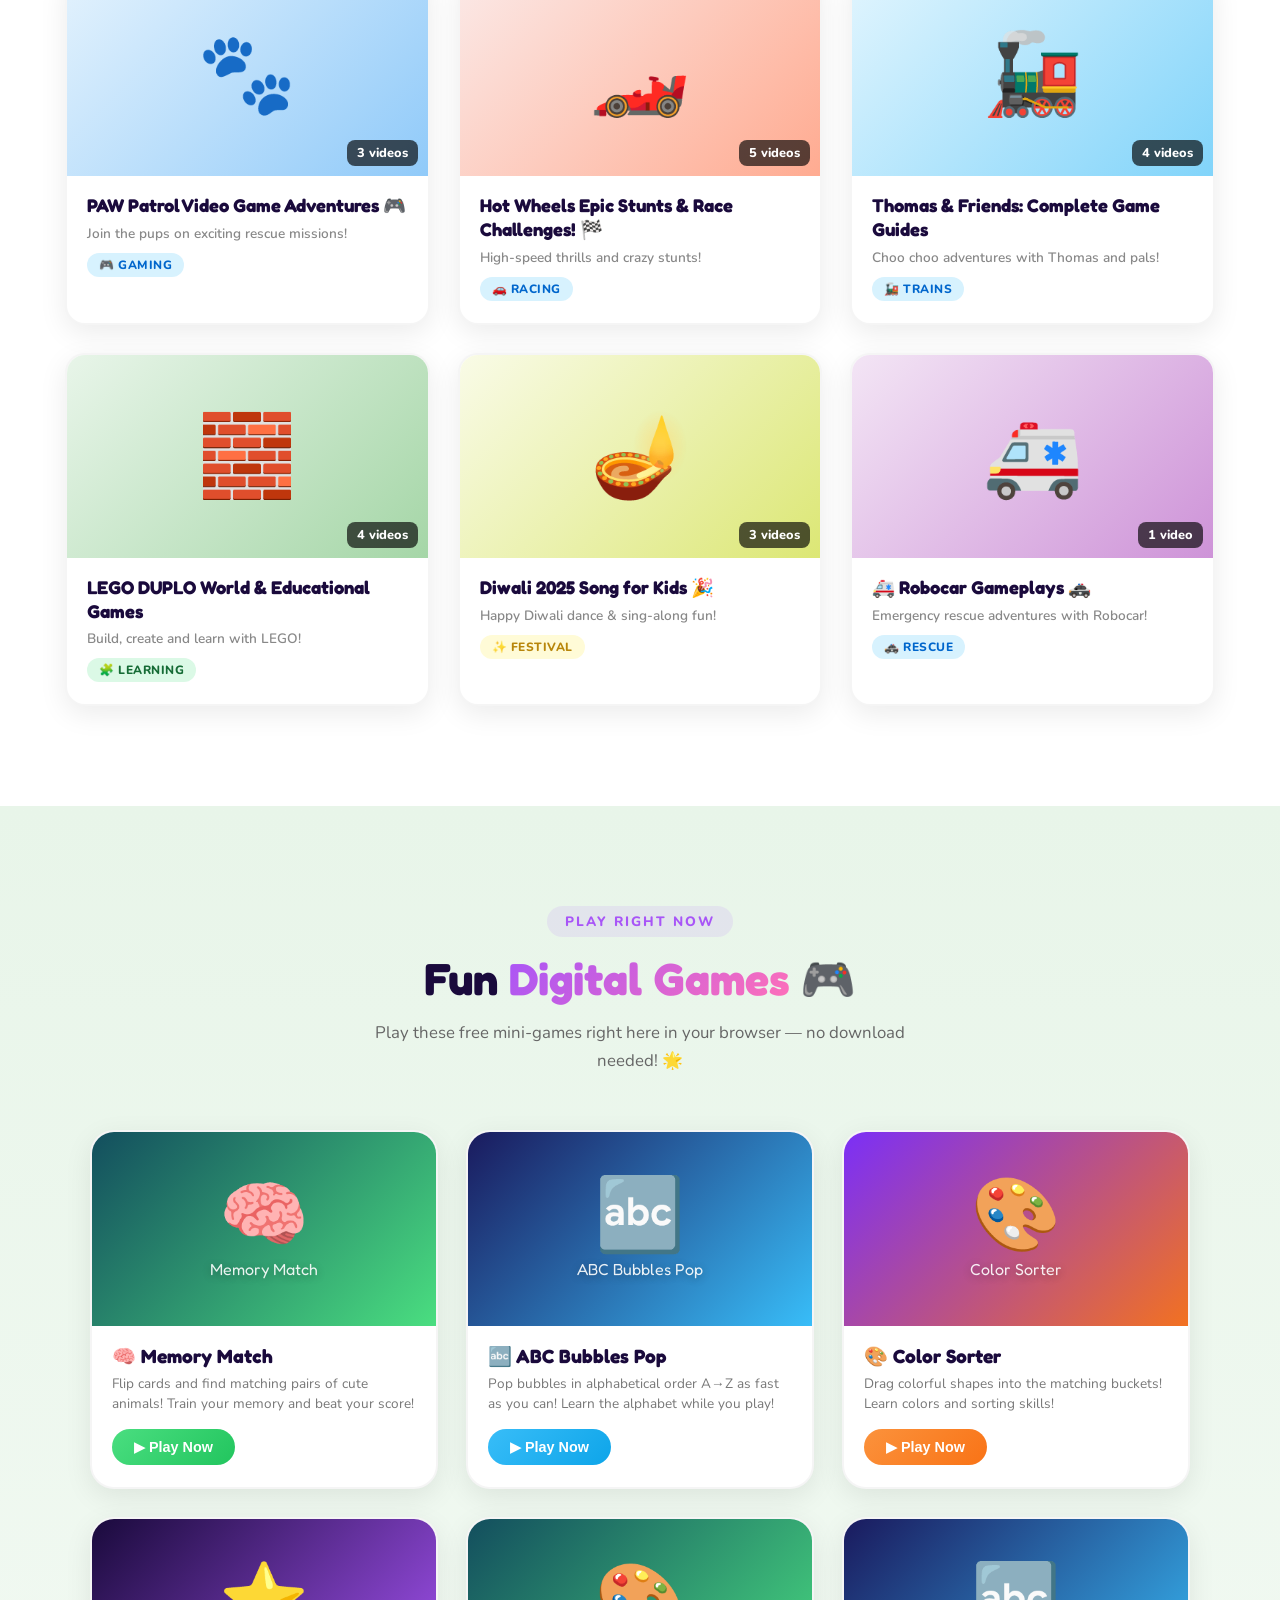
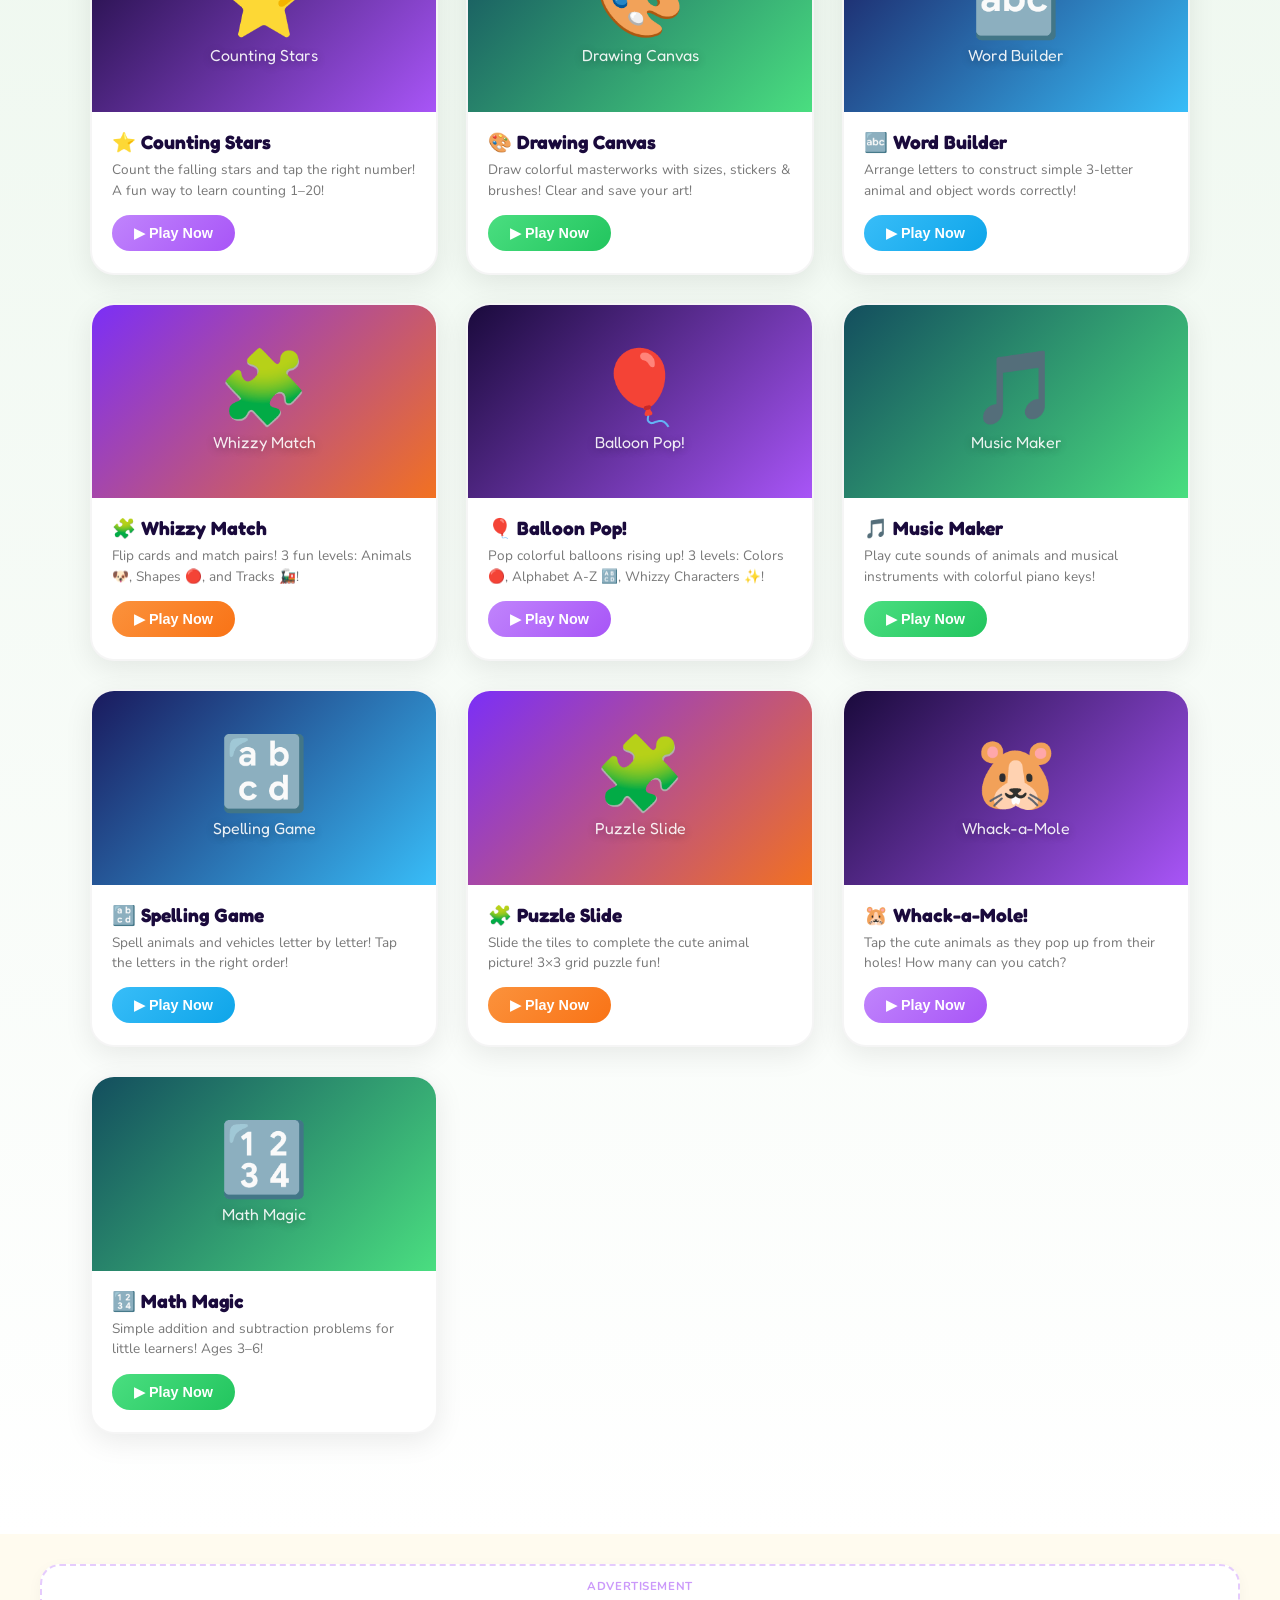
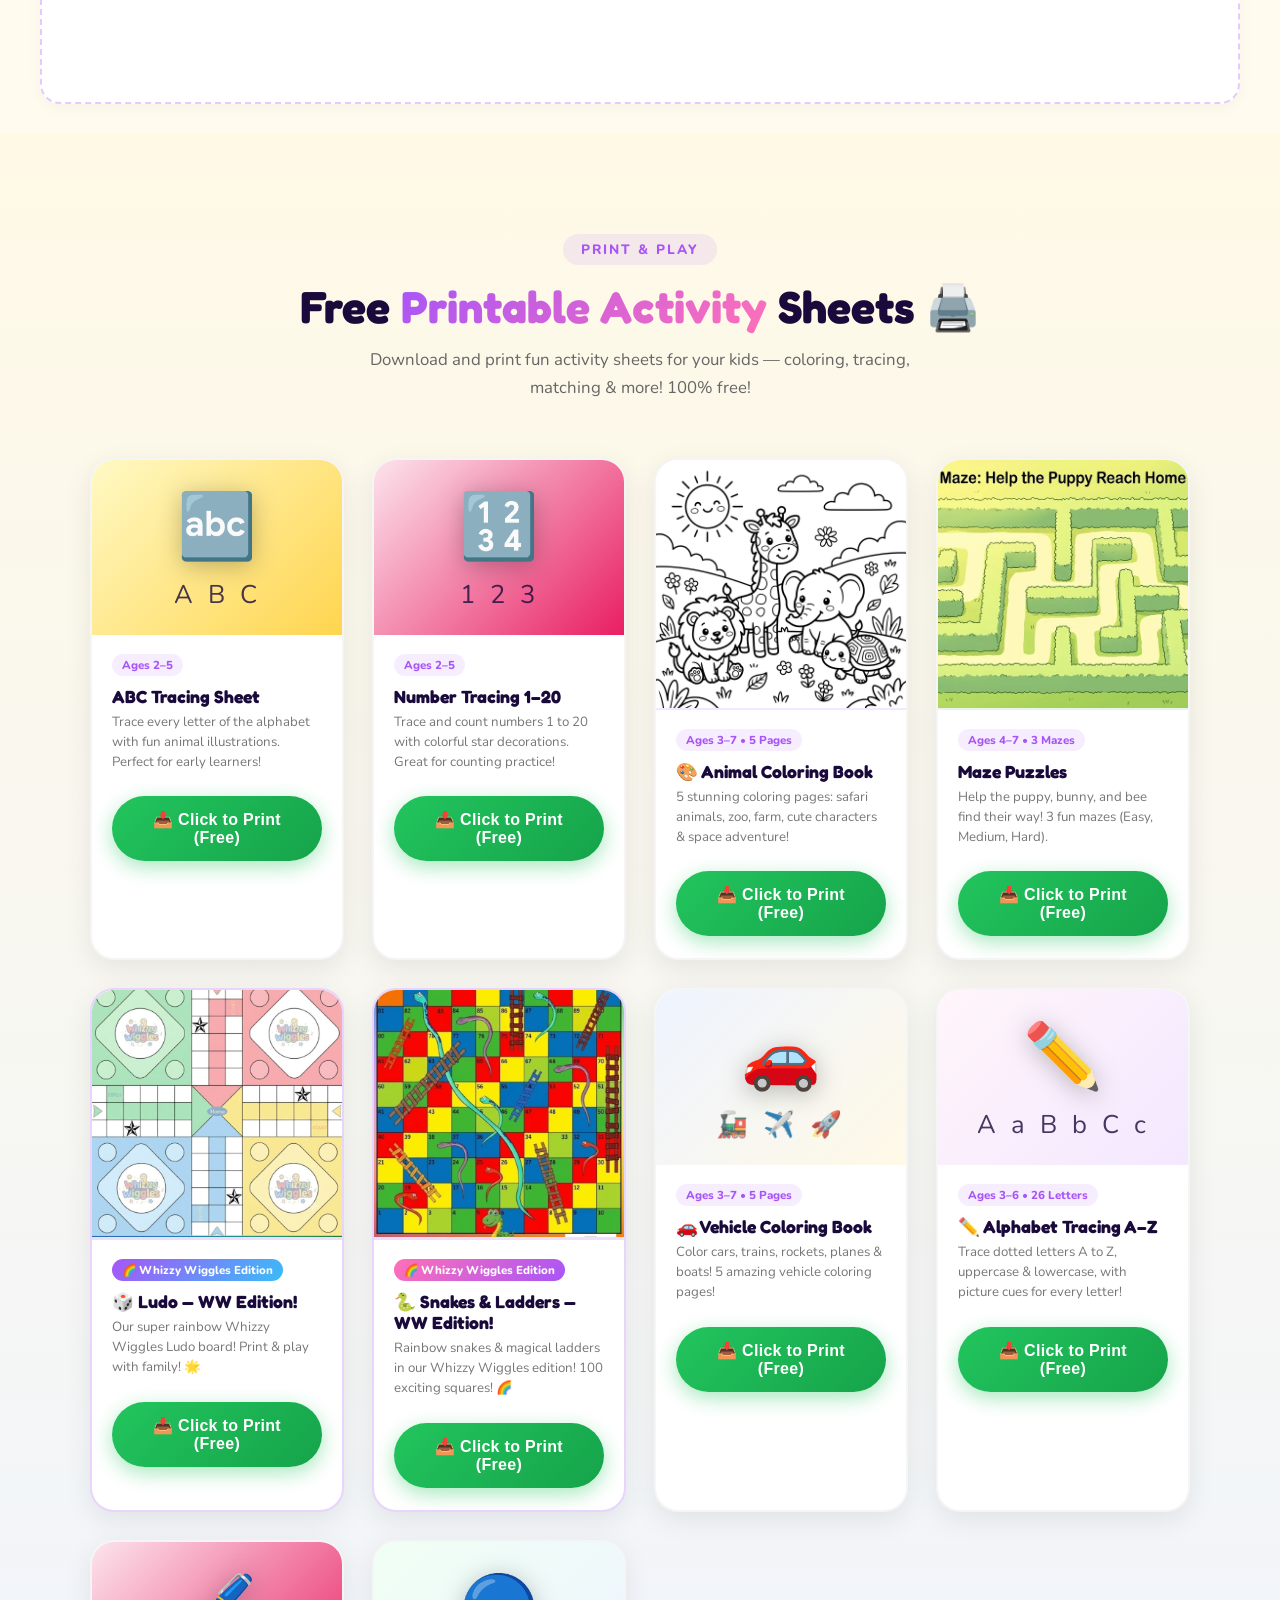
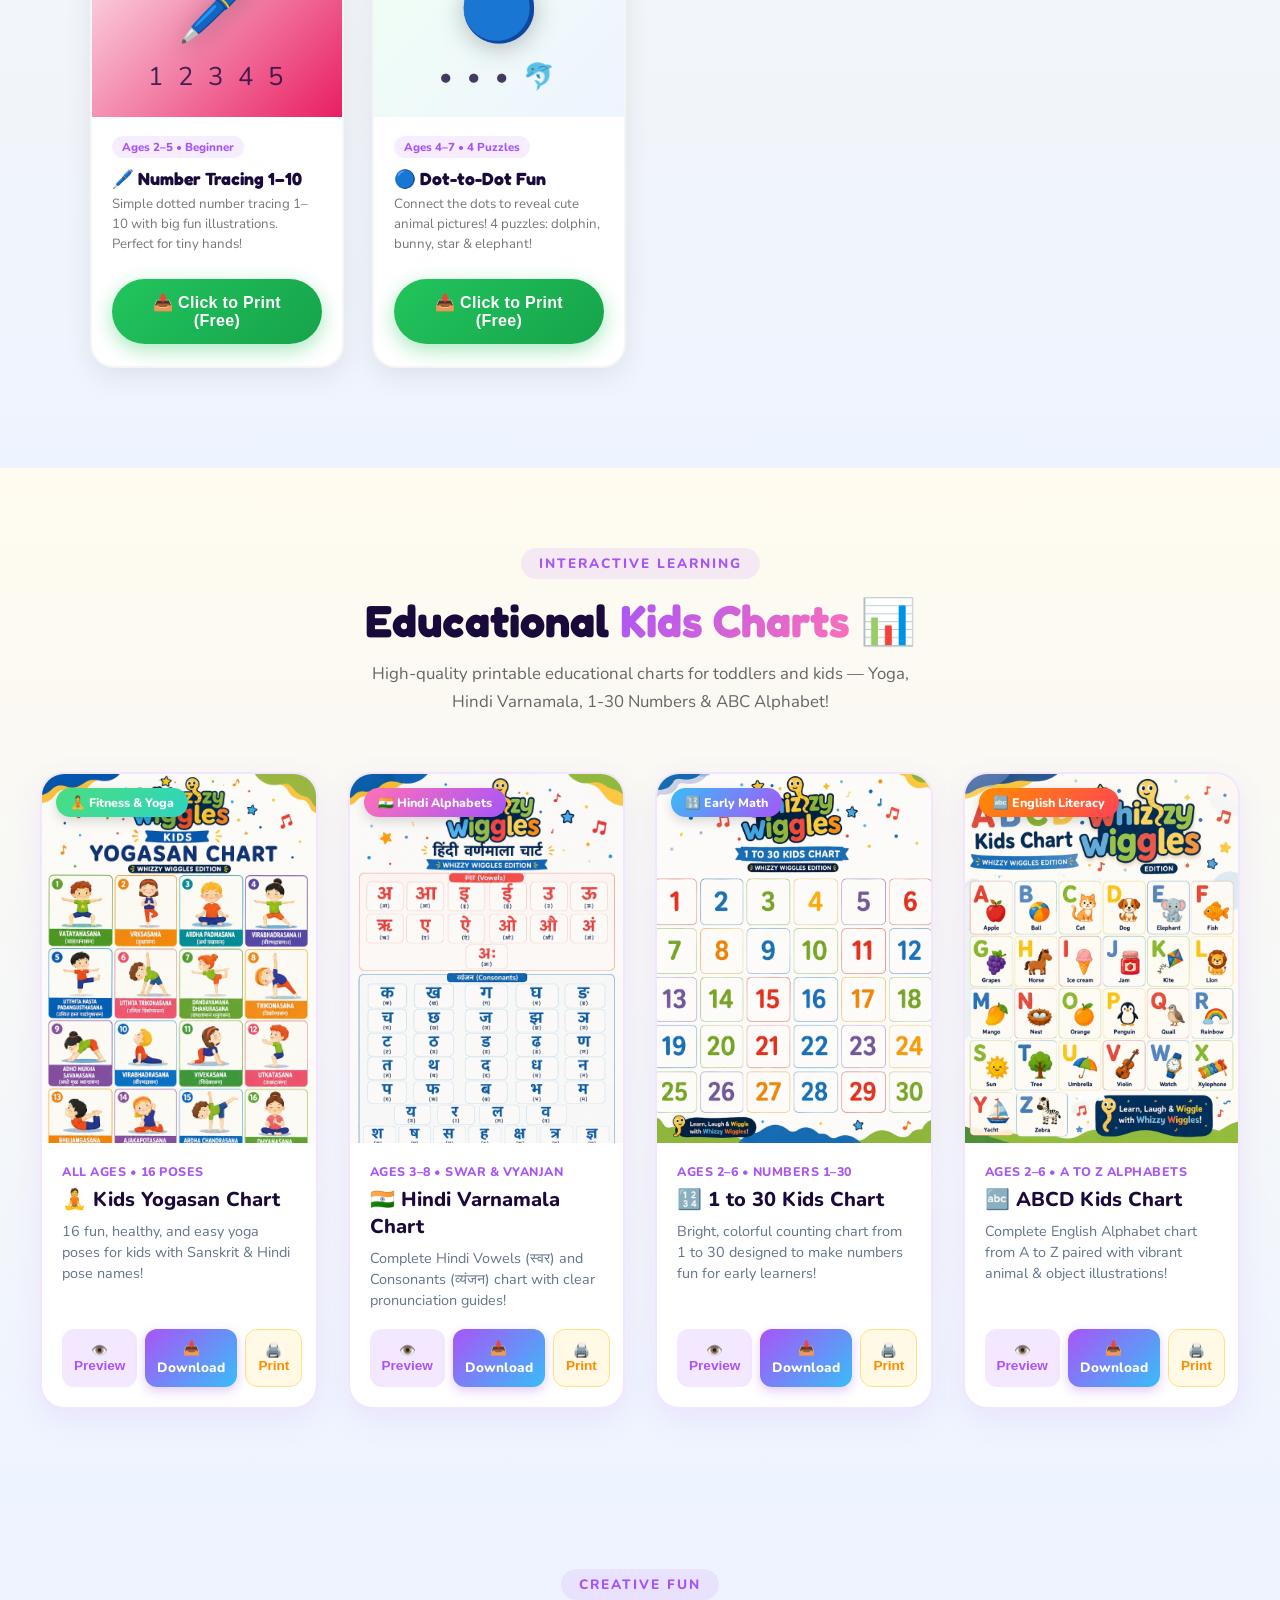
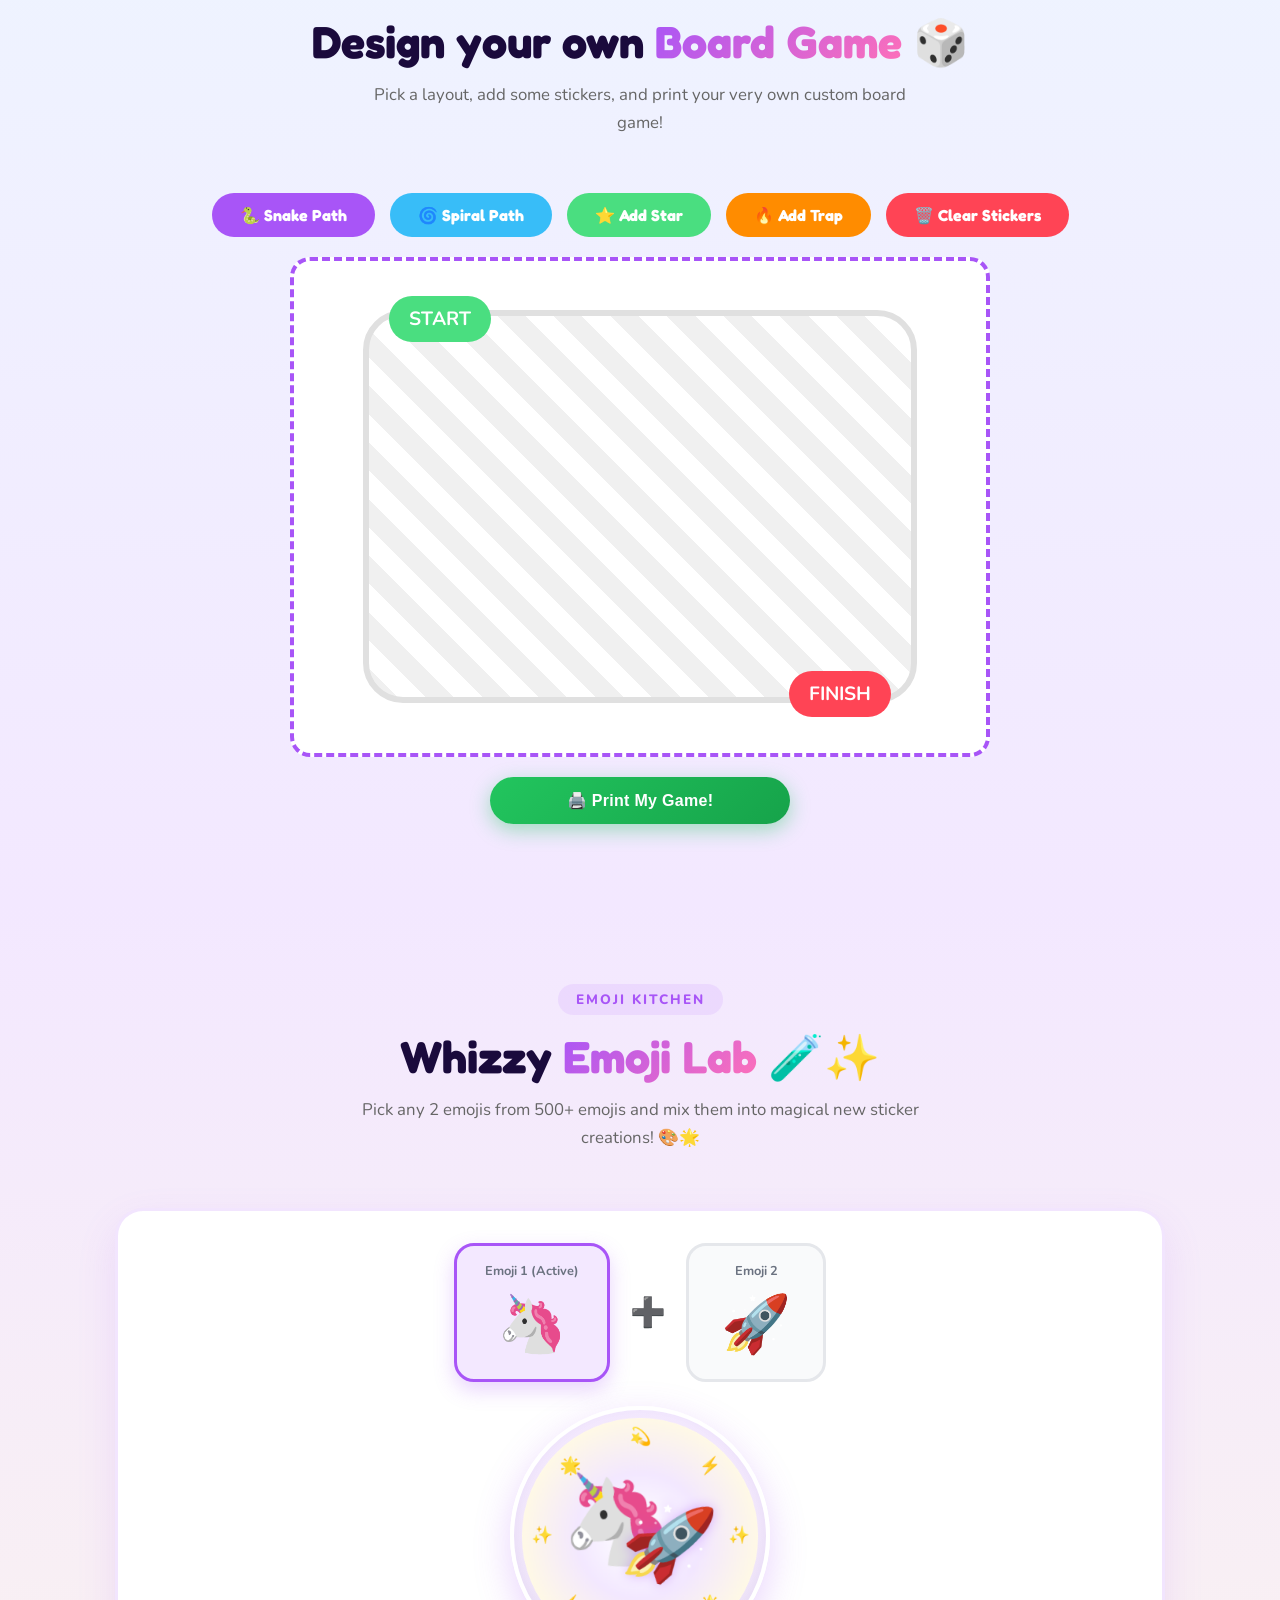
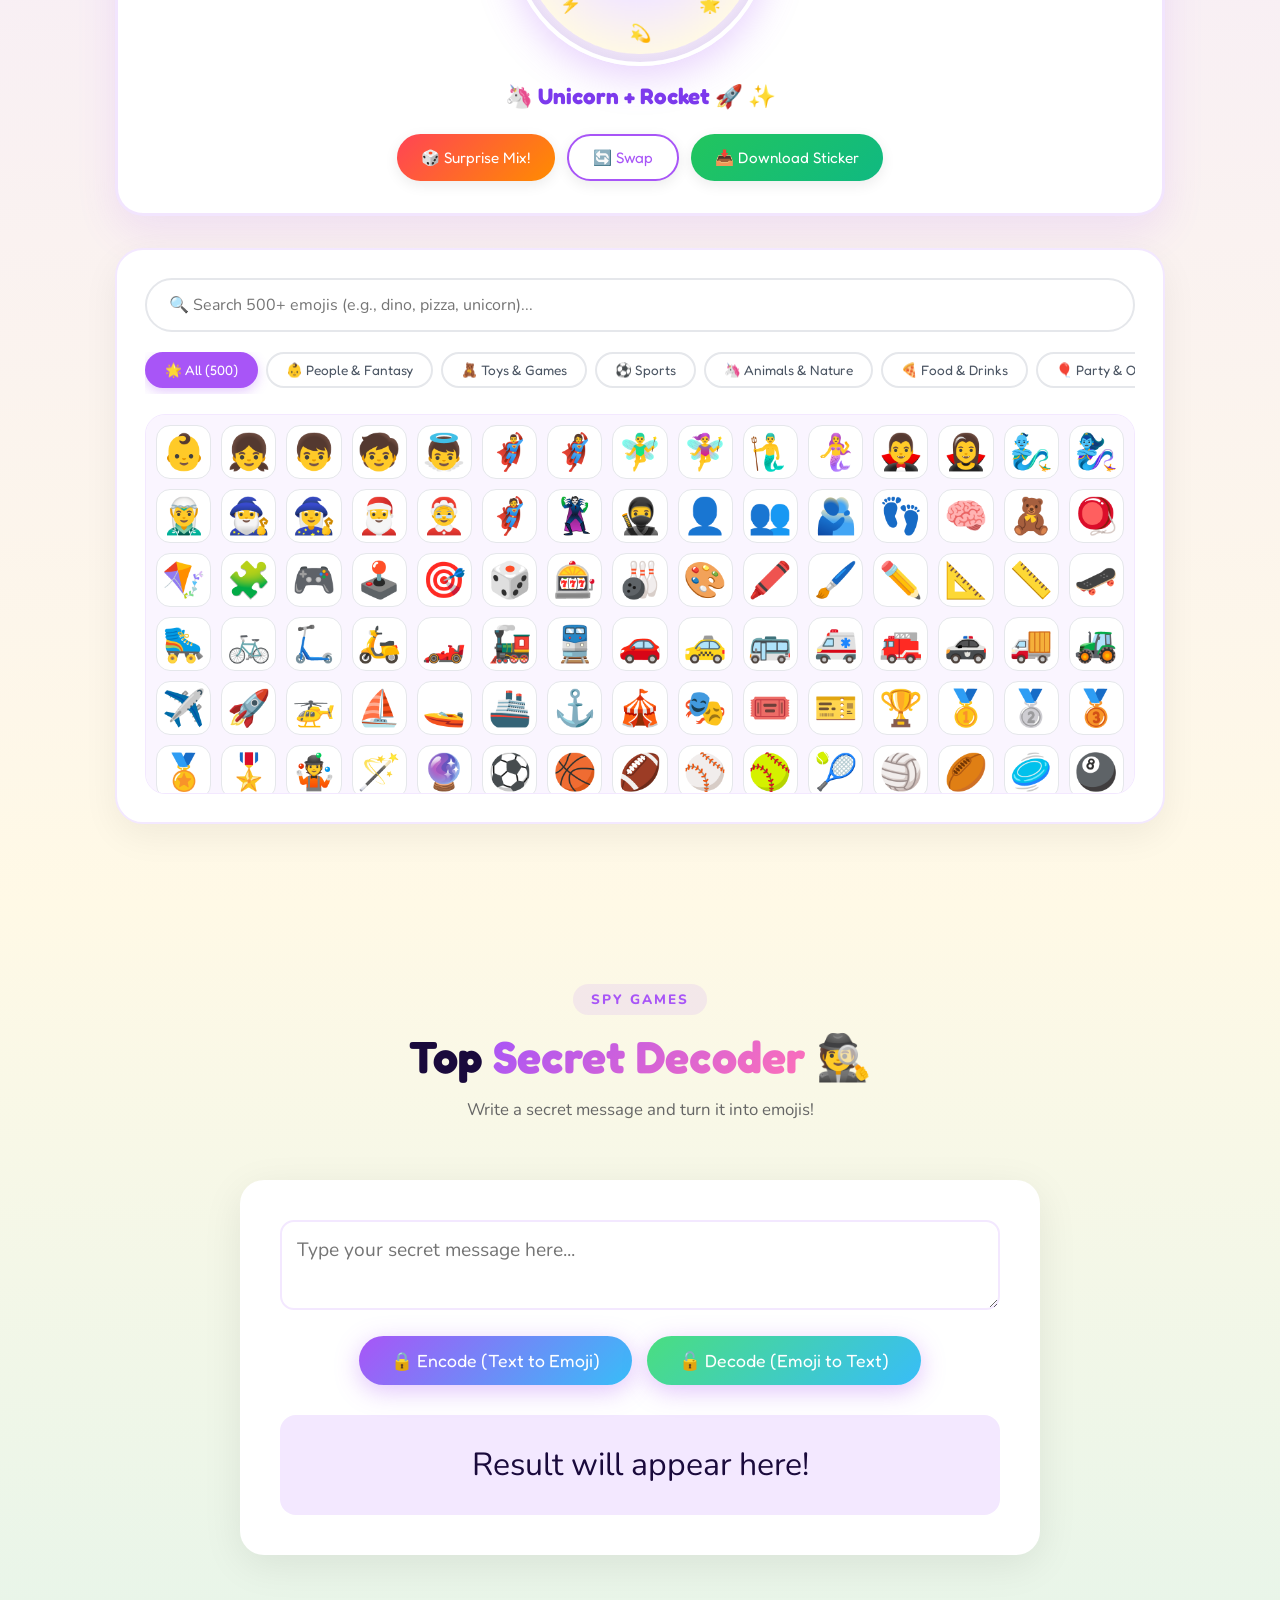
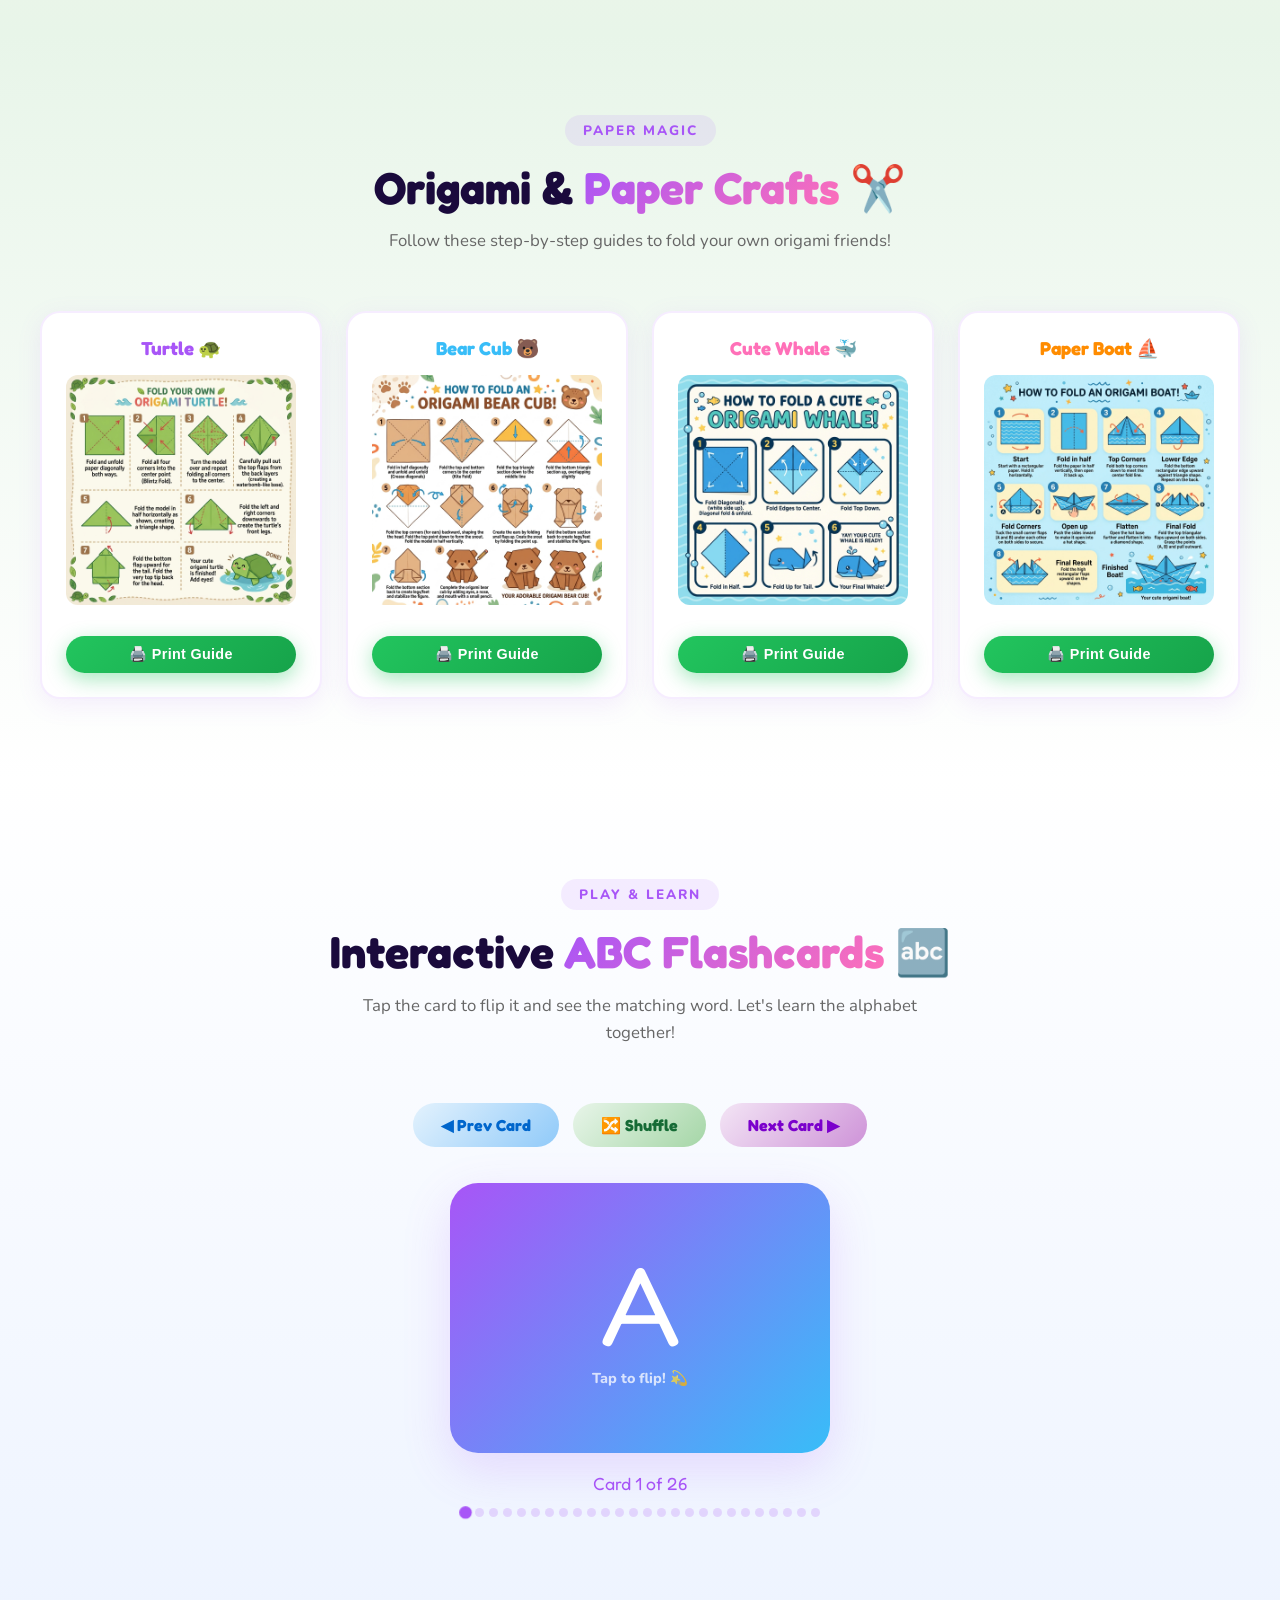
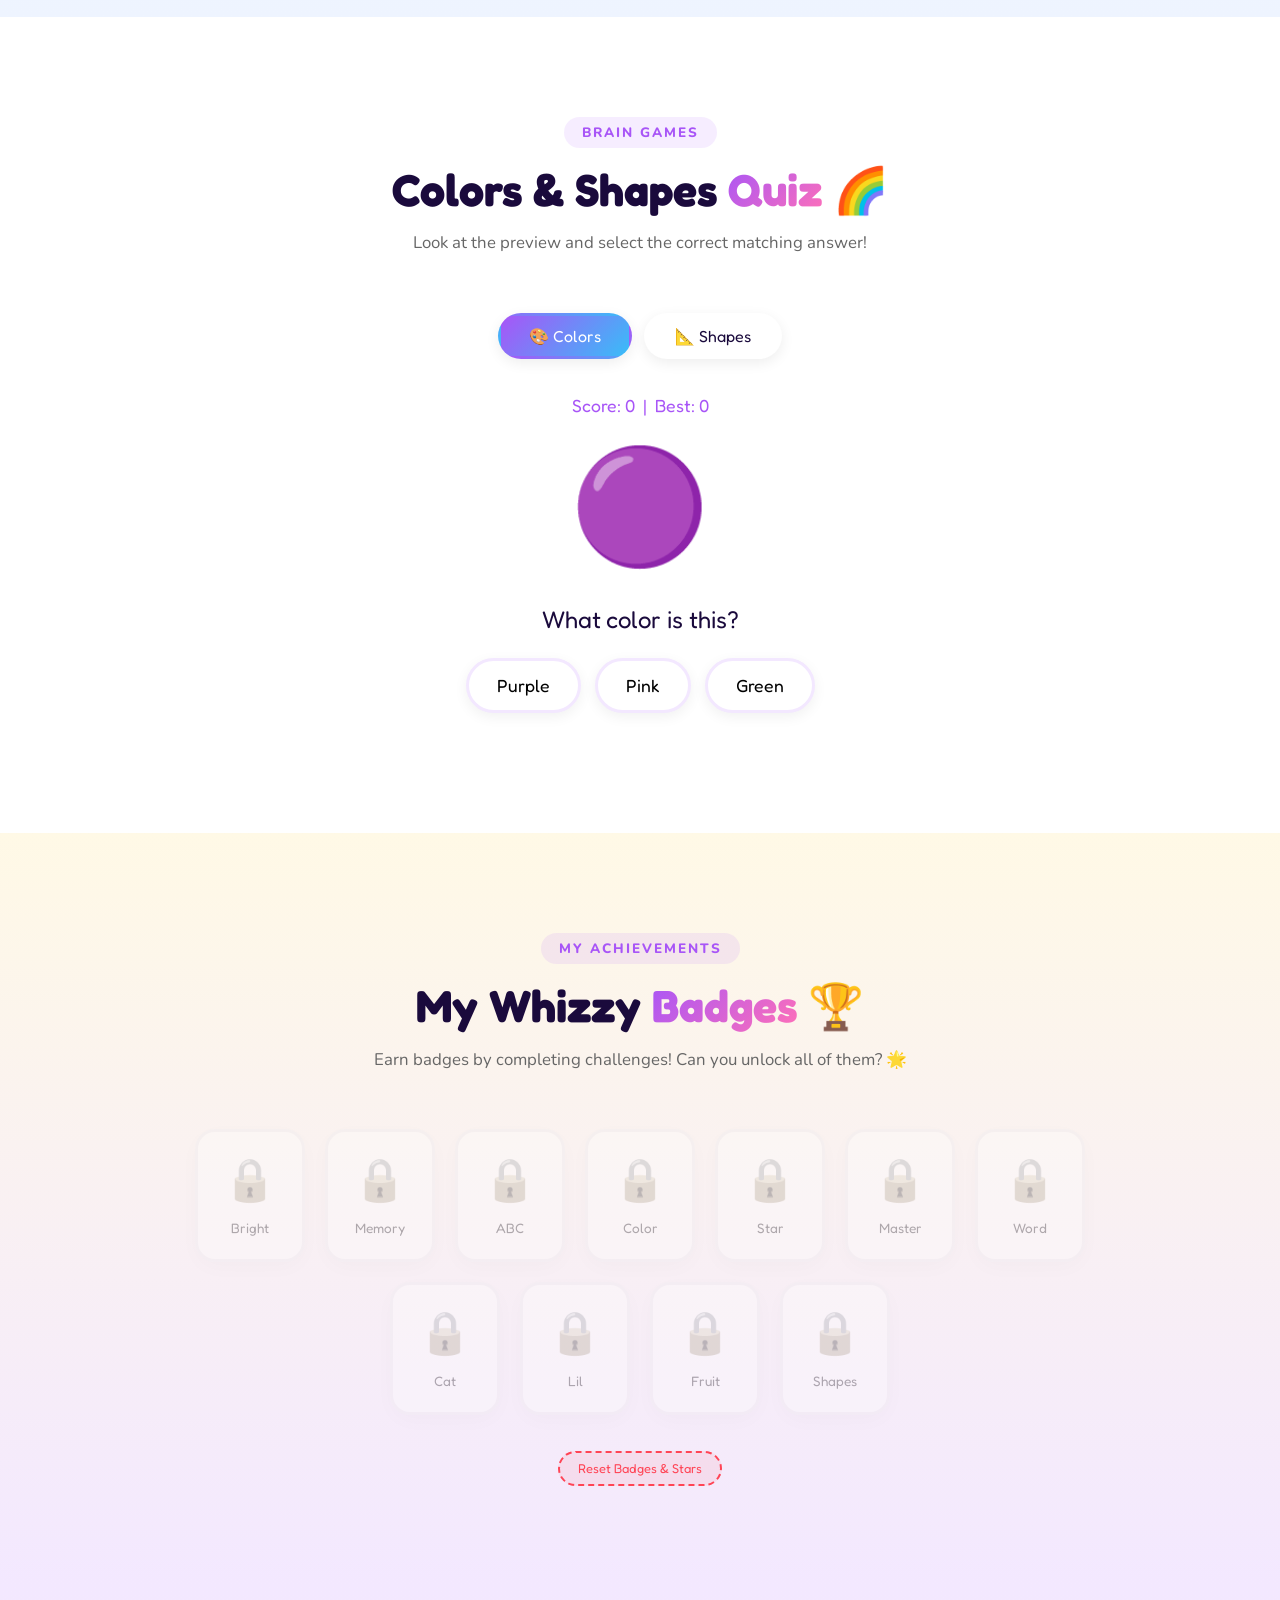
==== commit 6209a77c: "Update game thumbnail placeholders and streamline balloon pop level configuration" ====
--- a/index.html
+++ b/index.html
@@ -468,7 +468,10 @@
       <!-- GAME 1: Memory Match -->
       <div class="game-card" id="game-memory" onclick="openGame('memory')">
         <div class="game-thumb">
-          <img src="images/game-memory-match.jpg" alt="Whizzy Wiggles: Memory Match Game" class="game-poster-img" />
+          <div class="game-thumb-inner gg-1">
+            <span class="game-big-emoji">🧠</span>
+            <span class="game-label-mini">Memory Match</span>
+          </div>
         </div>
         <div class="game-info">
           <h3>🧠 Memory Match</h3>
@@ -480,7 +483,10 @@
       <!-- GAME 2: ABC Bubbles Pop -->
       <div class="game-card" id="game-abc" onclick="openGame('abc')">
         <div class="game-thumb">
-          <img src="images/game-abc-bubbles.png" alt="ABC Bubbles Pop Game" class="game-poster-img" />
+          <div class="game-thumb-inner gg-2">
+            <span class="game-big-emoji">🔤</span>
+            <span class="game-label-mini">ABC Bubbles Pop</span>
+          </div>
         </div>
         <div class="game-info">
           <h3>🔤 ABC Bubbles Pop</h3>
@@ -492,7 +498,10 @@
       <!-- GAME 3: Color Sorter -->
       <div class="game-card" id="game-colors" onclick="openGame('colors')">
         <div class="game-thumb">
-          <img src="images/game-color-sorter.png" alt="Color Sorter Game" class="game-poster-img" />
+          <div class="game-thumb-inner gg-3">
+            <span class="game-big-emoji">🎨</span>
+            <span class="game-label-mini">Color Sorter</span>
+          </div>
         </div>
         <div class="game-info">
           <h3>🎨 Color Sorter</h3>
@@ -504,7 +513,10 @@
       <!-- GAME 4: Counting Stars -->
       <div class="game-card" id="game-count" onclick="openGame('count')">
         <div class="game-thumb">
-          <img src="images/game-counting-stars.png" alt="Counting Stars Game" class="game-poster-img" />
+          <div class="game-thumb-inner gg-4">
+            <span class="game-big-emoji">⭐</span>
+            <span class="game-label-mini">Counting Stars</span>
+          </div>
         </div>
         <div class="game-info">
           <h3>⭐ Counting Stars</h3>
@@ -516,7 +528,10 @@
       <!-- GAME 5: Drawing Canvas -->
       <div class="game-card" id="game-draw" onclick="openGame('draw')">
         <div class="game-thumb">
-          <img src="images/game-drawing-canvas.png" alt="Drawing Canvas Game" class="game-poster-img" />
+          <div class="game-thumb-inner gg-1">
+            <span class="game-big-emoji">🎨</span>
+            <span class="game-label-mini">Drawing Canvas</span>
+          </div>
         </div>
         <div class="game-info">
           <h3>🎨 Drawing Canvas</h3>
@@ -528,7 +543,10 @@
       <!-- GAME 6: Word Builder -->
       <div class="game-card" id="game-word" onclick="openGame('word')">
         <div class="game-thumb">
-          <img src="images/game-word-builder.png" alt="Word Builder Game" class="game-poster-img" />
+          <div class="game-thumb-inner gg-2">
+            <span class="game-big-emoji">🔤</span>
+            <span class="game-label-mini">Word Builder</span>
+          </div>
         </div>
         <div class="game-info">
           <h3>🔤 Word Builder</h3>
@@ -540,7 +558,10 @@
       <!-- GAME 7: Whizzy Match (3-Level Memory) -->
       <div class="game-card" id="game-wzymatch" onclick="openGame('wzymatch')">
         <div class="game-thumb">
-          <img src="images/game-whizzy-match.jpg" alt="Whizzy Match Game" class="game-poster-img" />
+          <div class="game-thumb-inner gg-3">
+            <span class="game-big-emoji">🧩</span>
+            <span class="game-label-mini">Whizzy Match</span>
+          </div>
         </div>
         <div class="game-info">
           <h3>🧩 Whizzy Match</h3>
@@ -552,11 +573,14 @@
       <!-- GAME 8: Balloon Pop -->
       <div class="game-card" id="game-balloon" onclick="openGame('balloon')">
         <div class="game-thumb">
-          <img src="images/game-balloon-pop.jpg" alt="Balloon Pop Game" class="game-poster-img" />
+          <div class="game-thumb-inner gg-4">
+            <span class="game-big-emoji">🎈</span>
+            <span class="game-label-mini">Balloon Pop!</span>
+          </div>
         </div>
         <div class="game-info">
           <h3>🎈 Balloon Pop!</h3>
-          <p>Pop colorful balloons rising up! 4 fun levels: Colors 🔴, Alphabet A-Z 🔠, Whizzy Characters ✨, and Numbers 1-20 🔢!</p>
+          <p>Pop colorful balloons rising up! 3 levels: Colors 🔴, Alphabet A-Z 🔠, Whizzy Characters ✨!</p>
           <button class="btn-play bp-purple" onclick="event.stopPropagation();openGame('balloon')">▶ Play Now</button>
         </div>
       </div>
@@ -564,7 +588,10 @@
       <!-- GAME 9: Music Maker -->
       <div class="game-card" id="game-music" onclick="openGame('music')">
         <div class="game-thumb">
-          <img src="images/game-music-maker.png" alt="Music Maker Game" class="game-poster-img" />
+          <div class="game-thumb-inner gg-1">
+            <span class="game-big-emoji">🎵</span>
+            <span class="game-label-mini">Music Maker</span>
+          </div>
         </div>
         <div class="game-info">
           <h3>🎵 Music Maker</h3>
@@ -576,7 +603,10 @@
       <!-- GAME 10: Spelling Game -->
       <div class="game-card" id="game-spelling" onclick="openGame('spelling')">
         <div class="game-thumb">
-          <img src="images/game-spelling.jpg" alt="Spelling Game" class="game-poster-img" />
+          <div class="game-thumb-inner gg-2">
+            <span class="game-big-emoji">🔡</span>
+            <span class="game-label-mini">Spelling Game</span>
+          </div>
         </div>
         <div class="game-info">
           <h3>🔡 Spelling Game</h3>
@@ -588,7 +618,10 @@
       <!-- GAME 11: Puzzle Slide -->
       <div class="game-card" id="game-puzzle" onclick="openGame('puzzle')">
         <div class="game-thumb">
-          <img src="images/game-puzzle-slide.jpg" alt="Puzzle Slide Game" class="game-poster-img" />
+          <div class="game-thumb-inner gg-3">
+            <span class="game-big-emoji">🧩</span>
+            <span class="game-label-mini">Puzzle Slide</span>
+          </div>
         </div>
         <div class="game-info">
           <h3>🧩 Puzzle Slide</h3>
@@ -600,7 +633,10 @@
       <!-- GAME 12: Whack-a-Mole -->
       <div class="game-card" id="game-whack" onclick="openGame('whack')">
         <div class="game-thumb">
-          <img src="images/game-whack-a-mole.jpg" alt="Whack-a-Mole Game" class="game-poster-img" />
+          <div class="game-thumb-inner gg-4">
+            <span class="game-big-emoji">🐹</span>
+            <span class="game-label-mini">Whack-a-Mole</span>
+          </div>
         </div>
         <div class="game-info">
           <h3>🐹 Whack-a-Mole!</h3>
@@ -612,7 +648,10 @@
       <!-- GAME 13: Math Magic -->
       <div class="game-card" id="game-math" onclick="openGame('math')">
         <div class="game-thumb">
-          <img src="images/game-math-magic.jpg" alt="Math Magic Game" class="game-poster-img" />
+          <div class="game-thumb-inner gg-1">
+            <span class="game-big-emoji">🔢</span>
+            <span class="game-label-mini">Math Magic</span>
+          </div>
         </div>
         <div class="game-info">
           <h3>🔢 Math Magic</h3>
--- a/css/style.css
+++ b/css/style.css
@@ -1423,21 +1423,6 @@
       padding-top: 56.25%;
       position: relative;
       overflow: hidden;
-      border-top-left-radius: 18px;
-      border-top-right-radius: 18px;
-    }
-
-    .game-poster-img {
-      position: absolute;
-      inset: 0;
-      width: 100%;
-      height: 100%;
-      object-fit: cover;
-      transition: transform 0.4s cubic-bezier(0.165, 0.84, 0.44, 1);
-    }
-
-    .game-card:hover .game-poster-img {
-      transform: scale(1.08);
     }
 
     .game-thumb-inner {
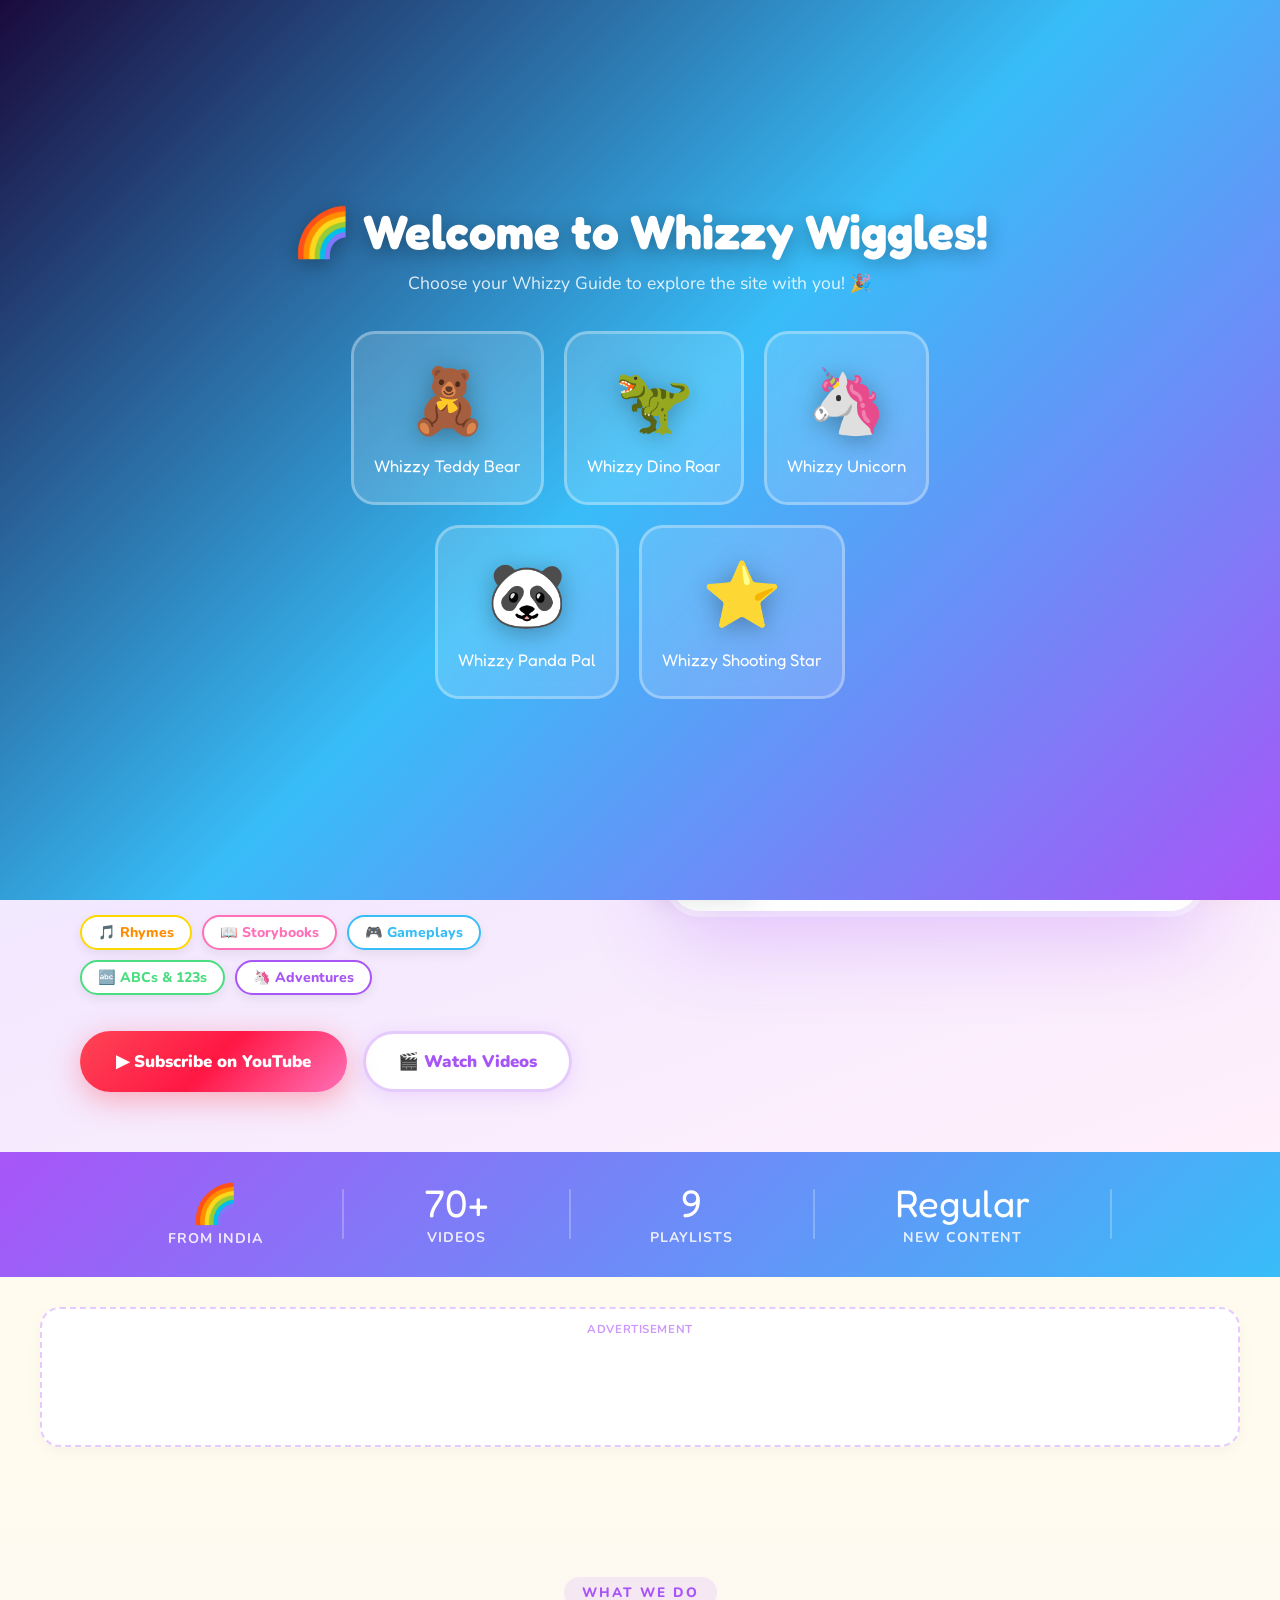
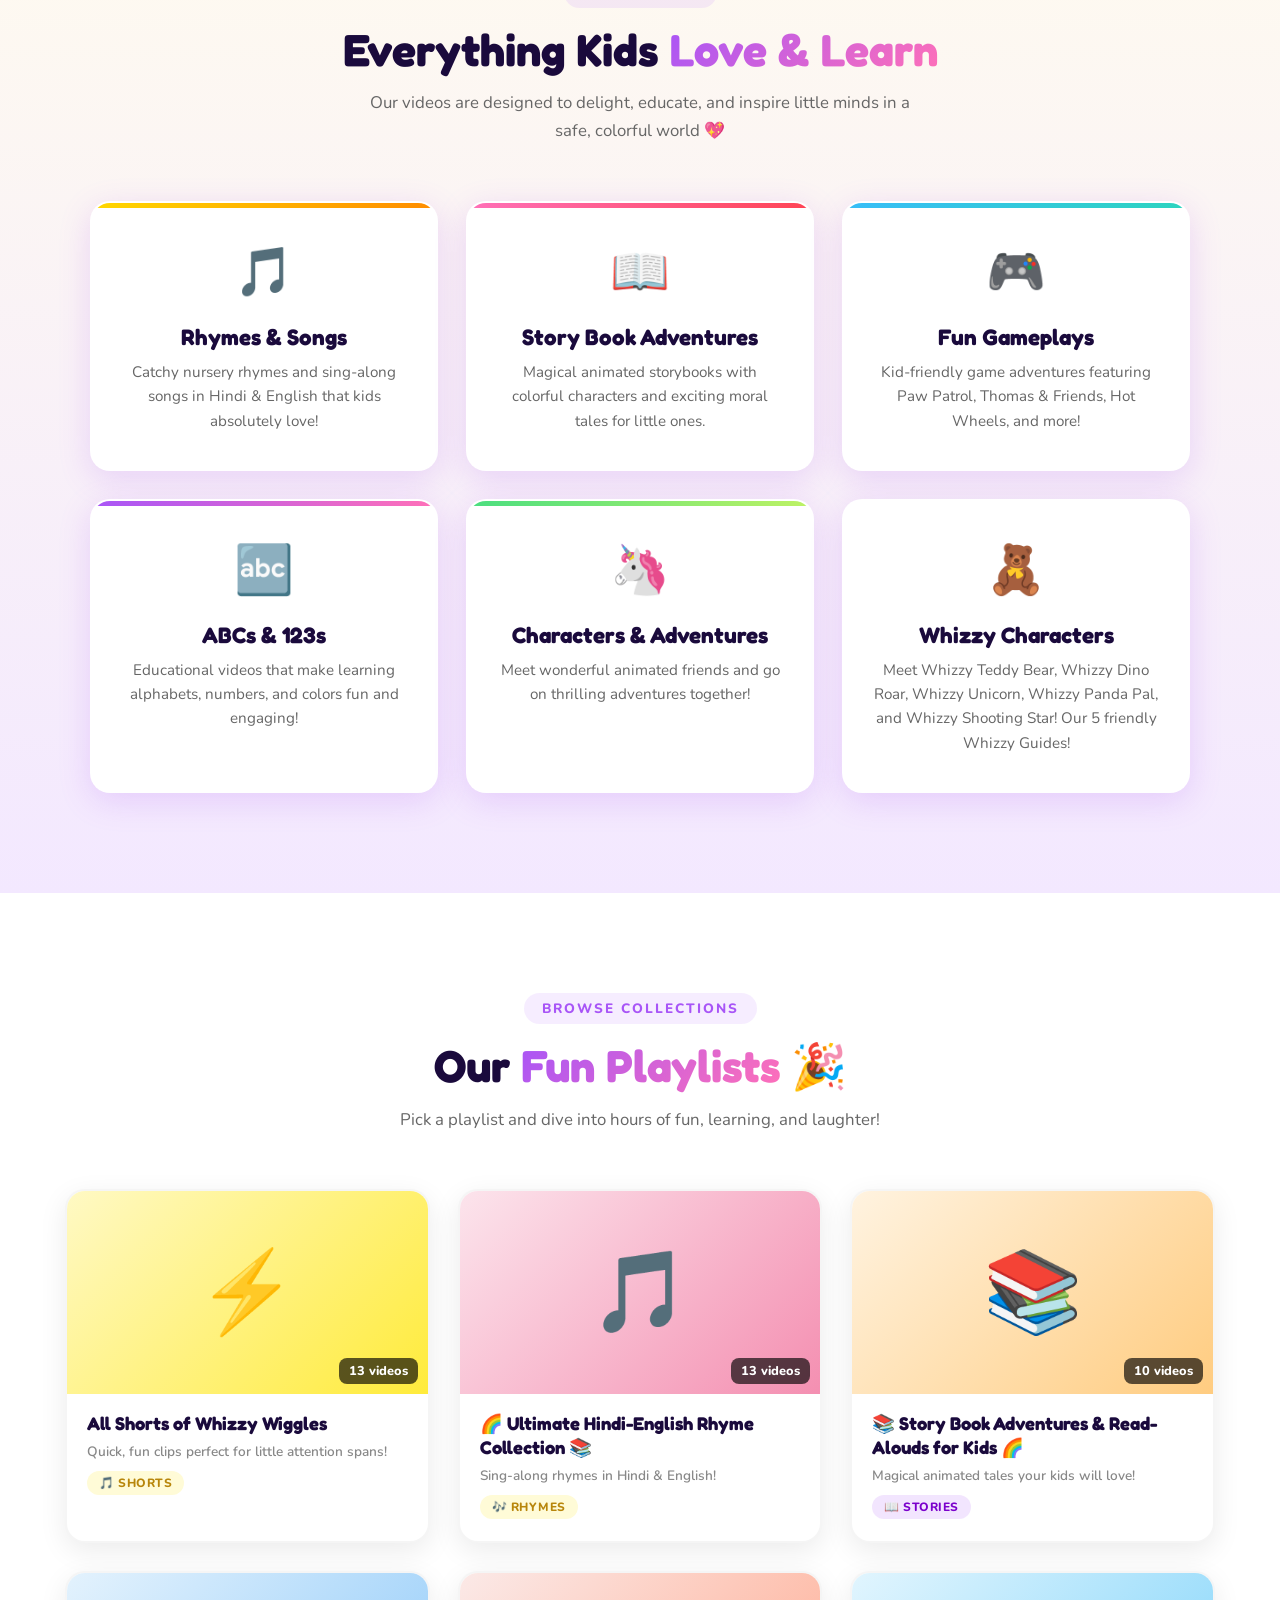
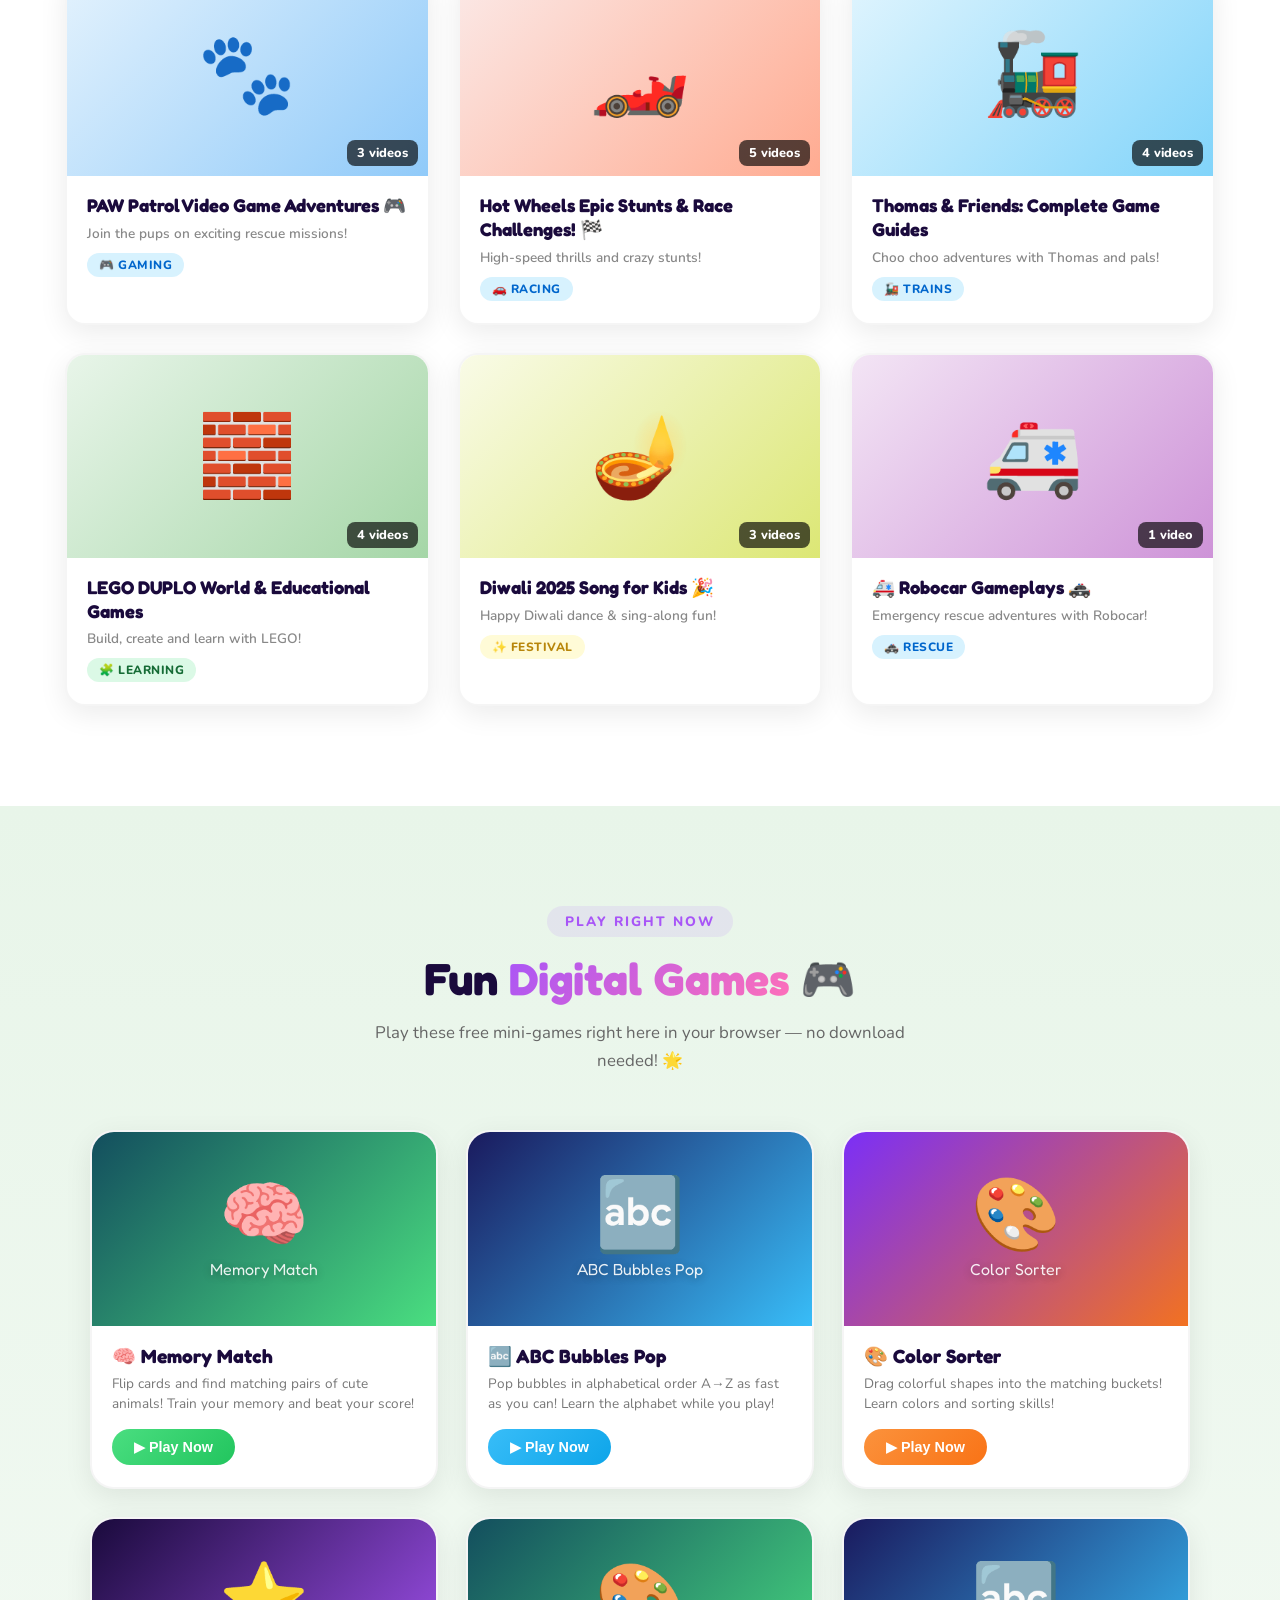
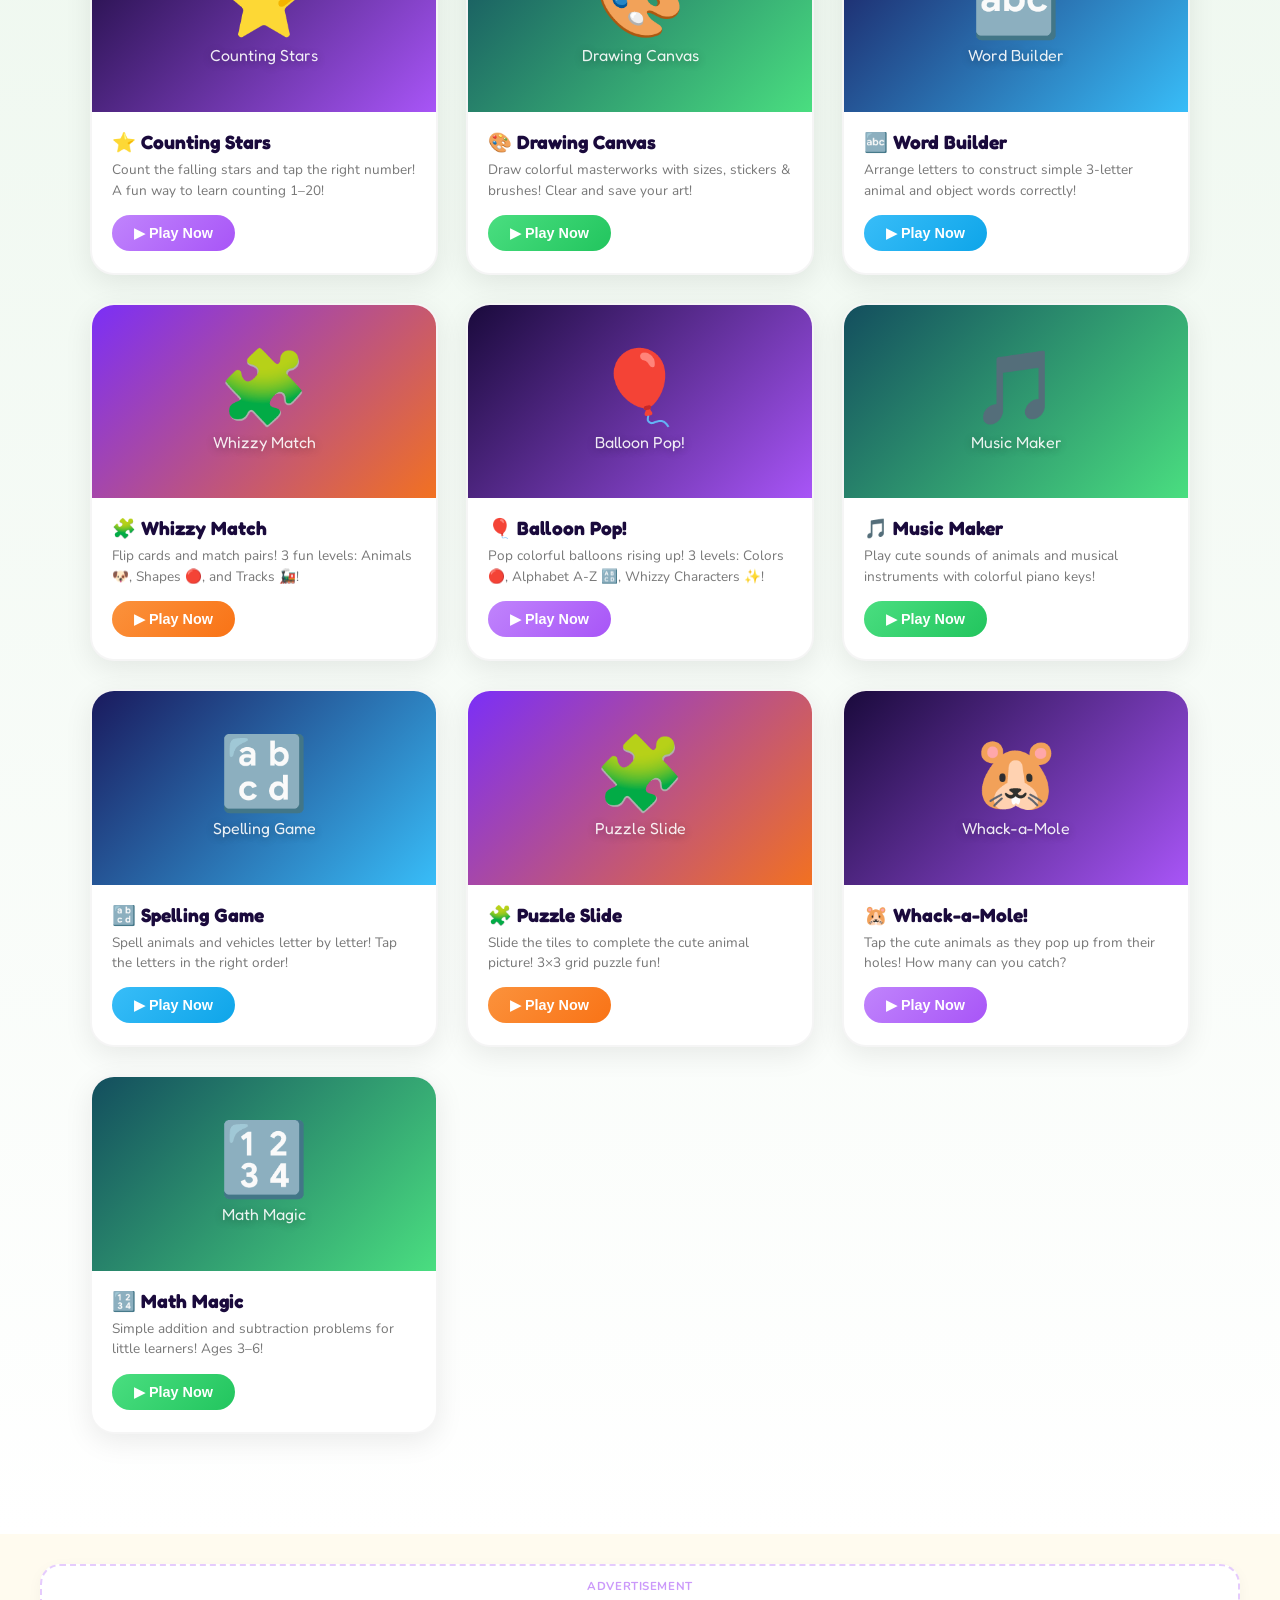
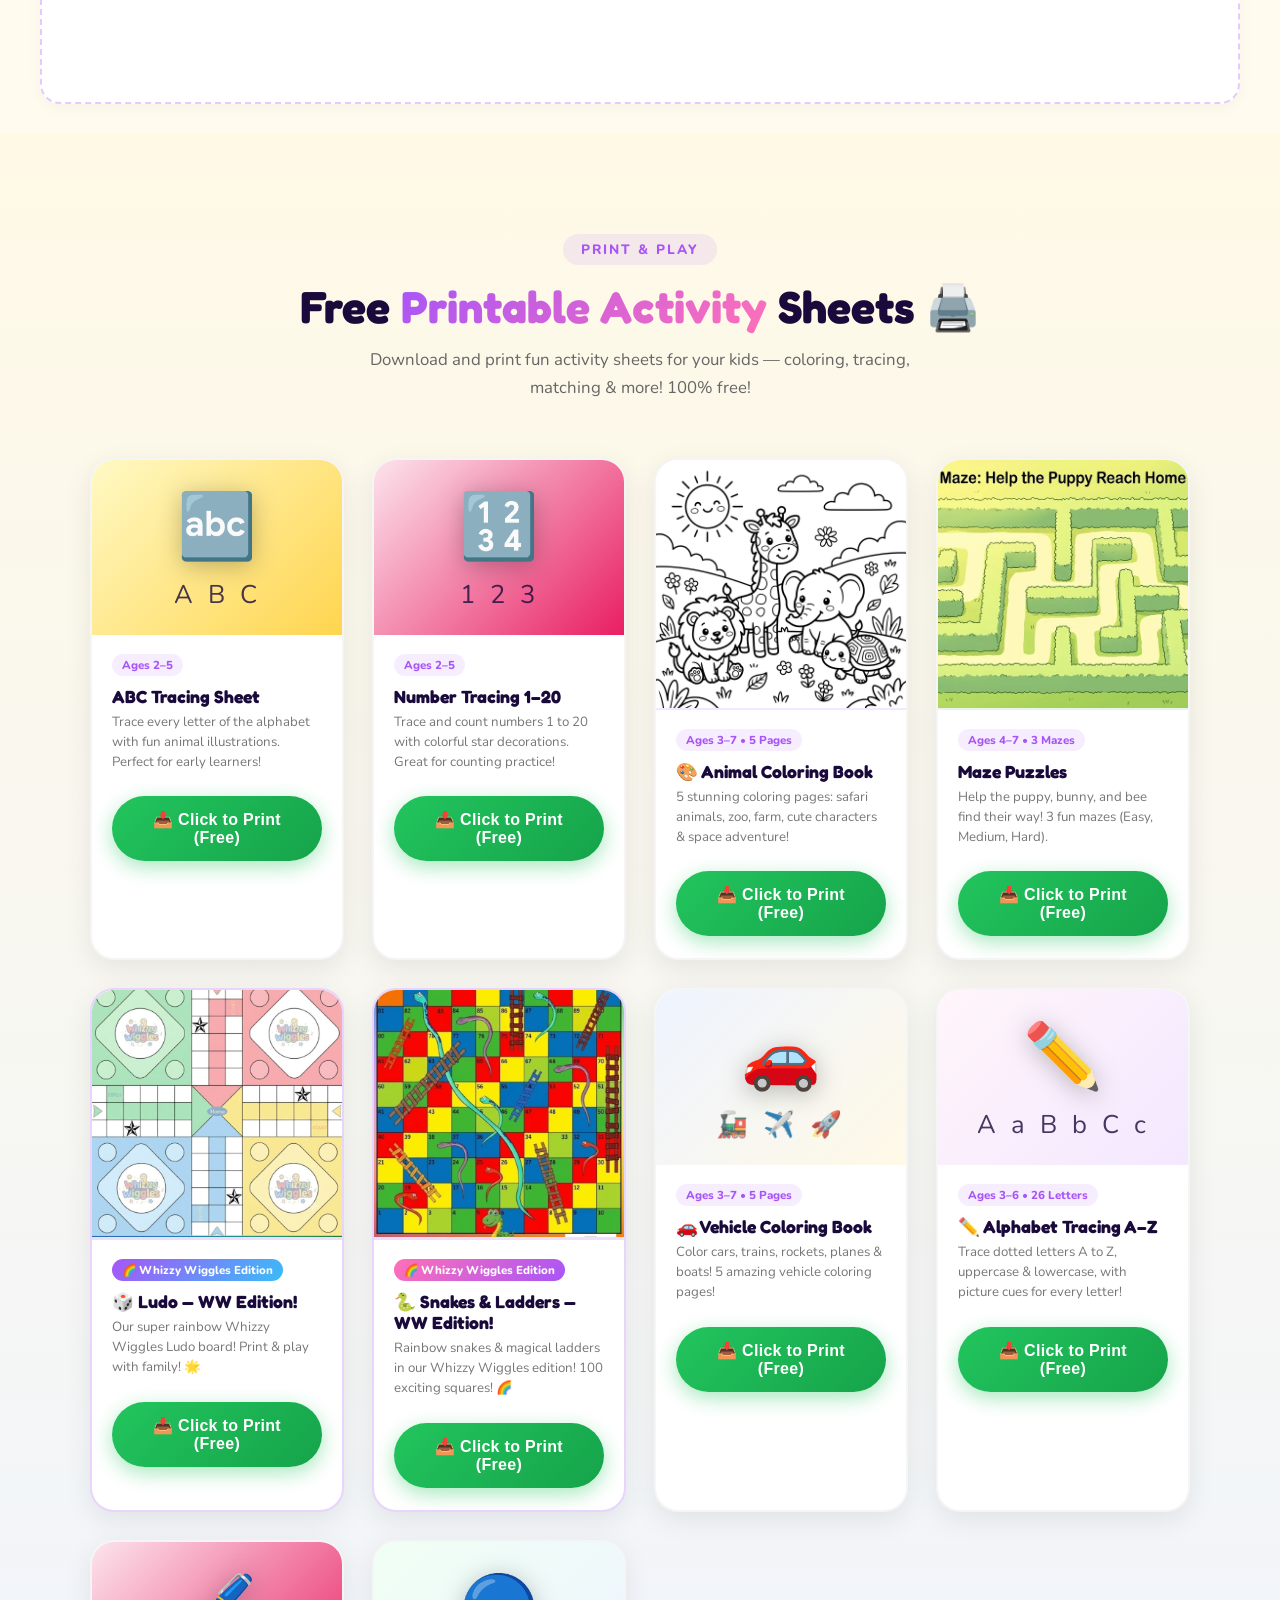
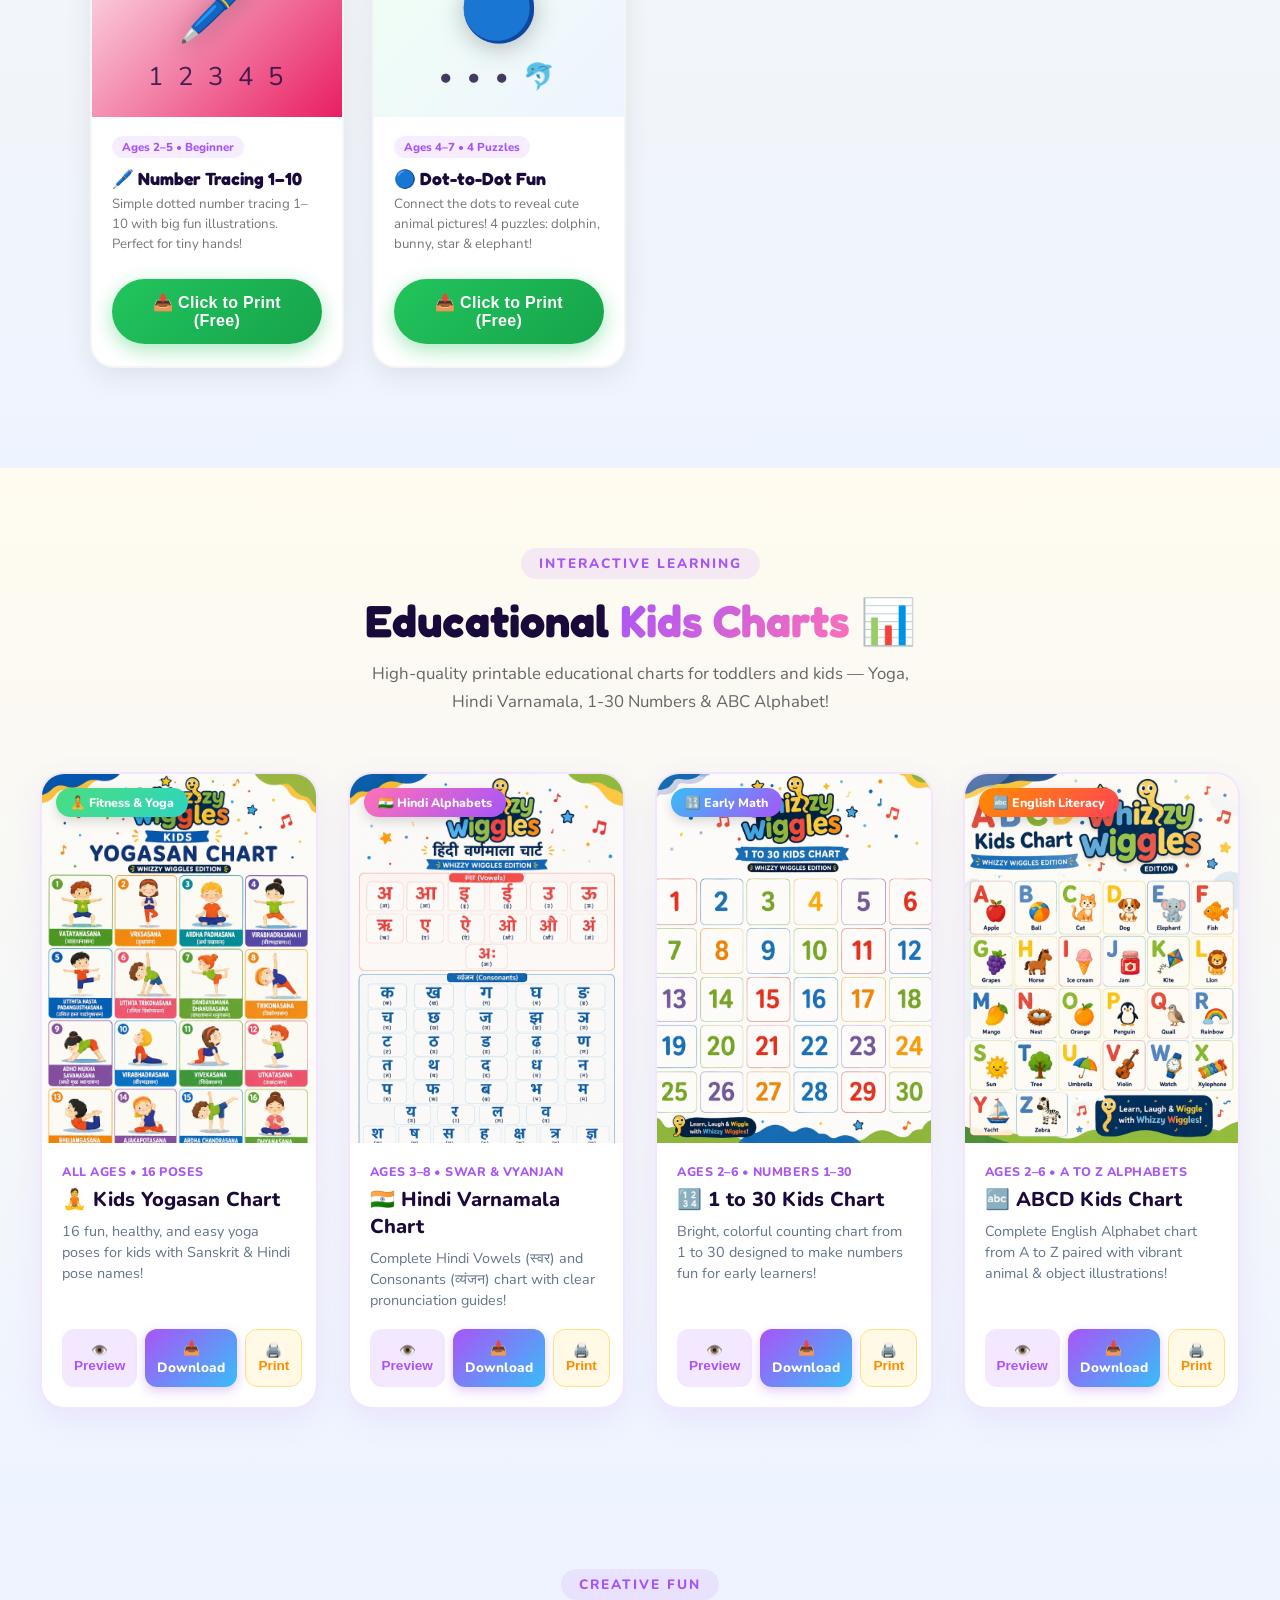
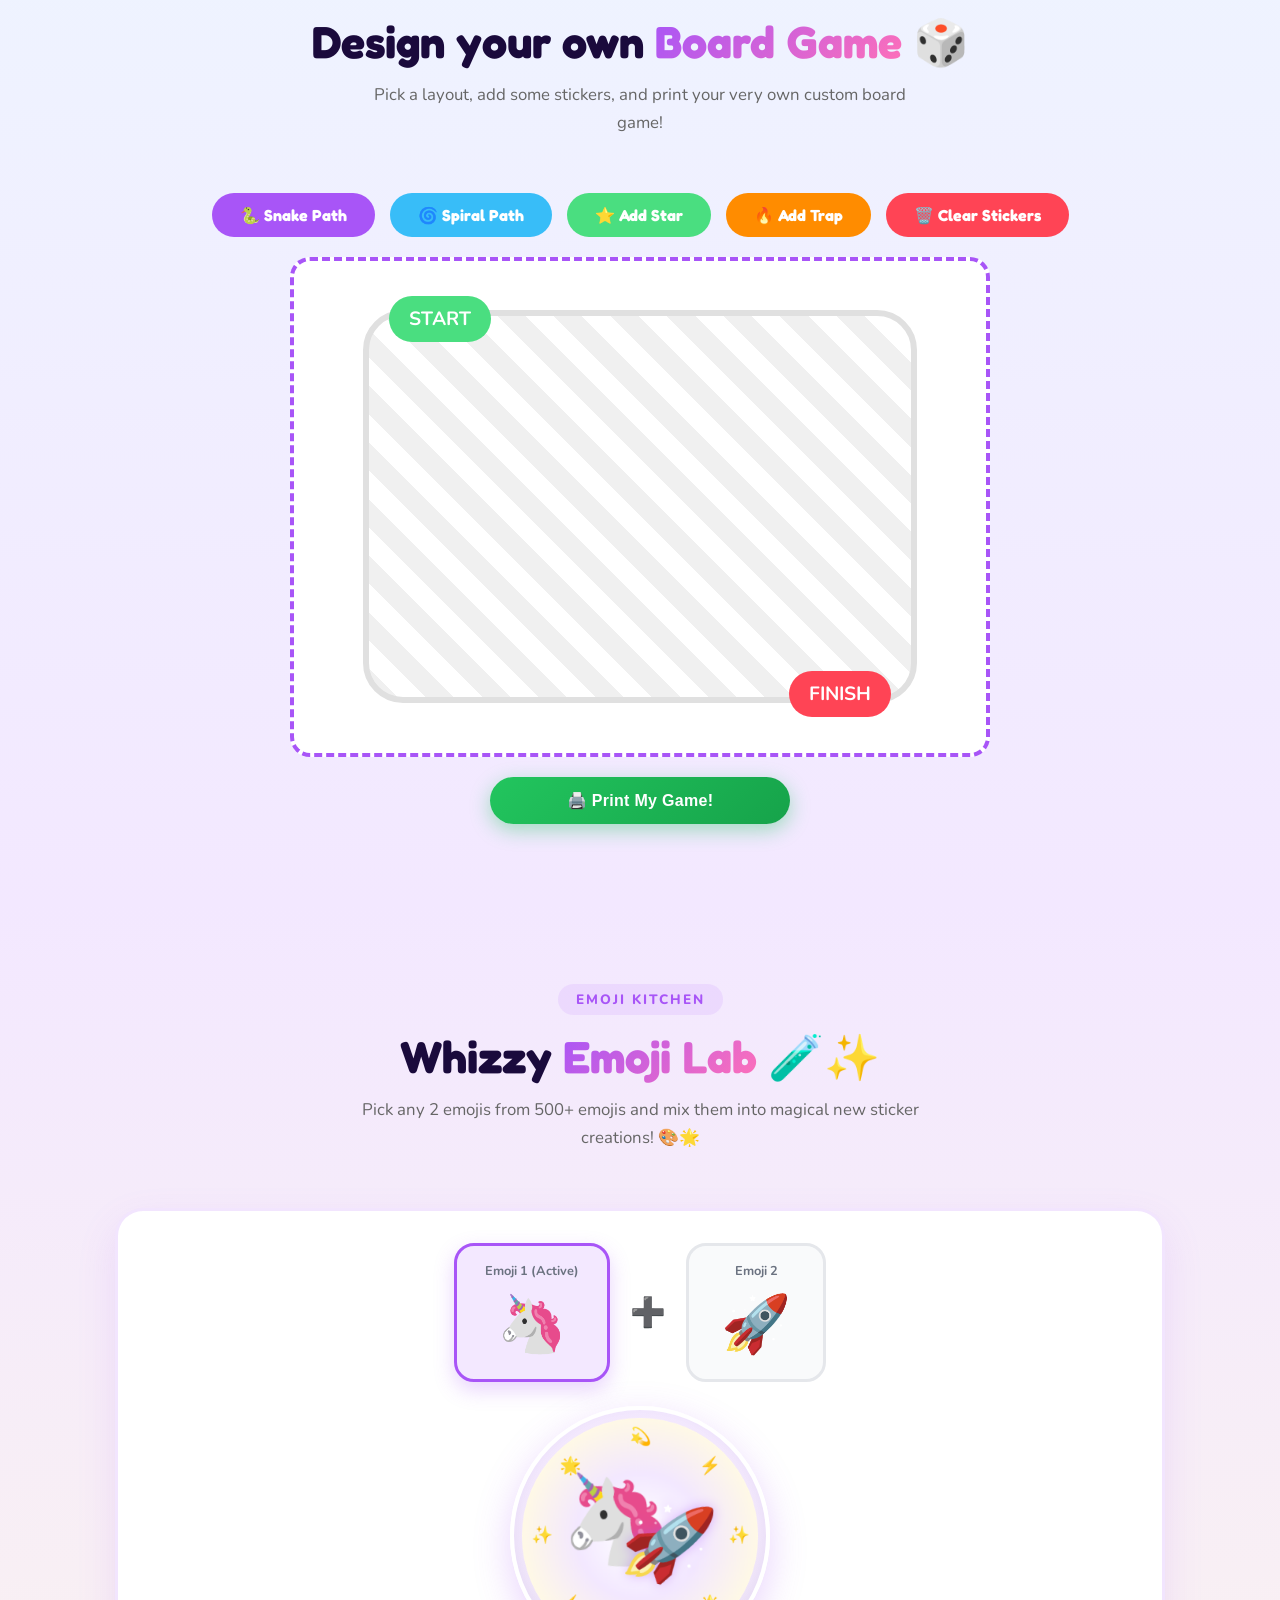
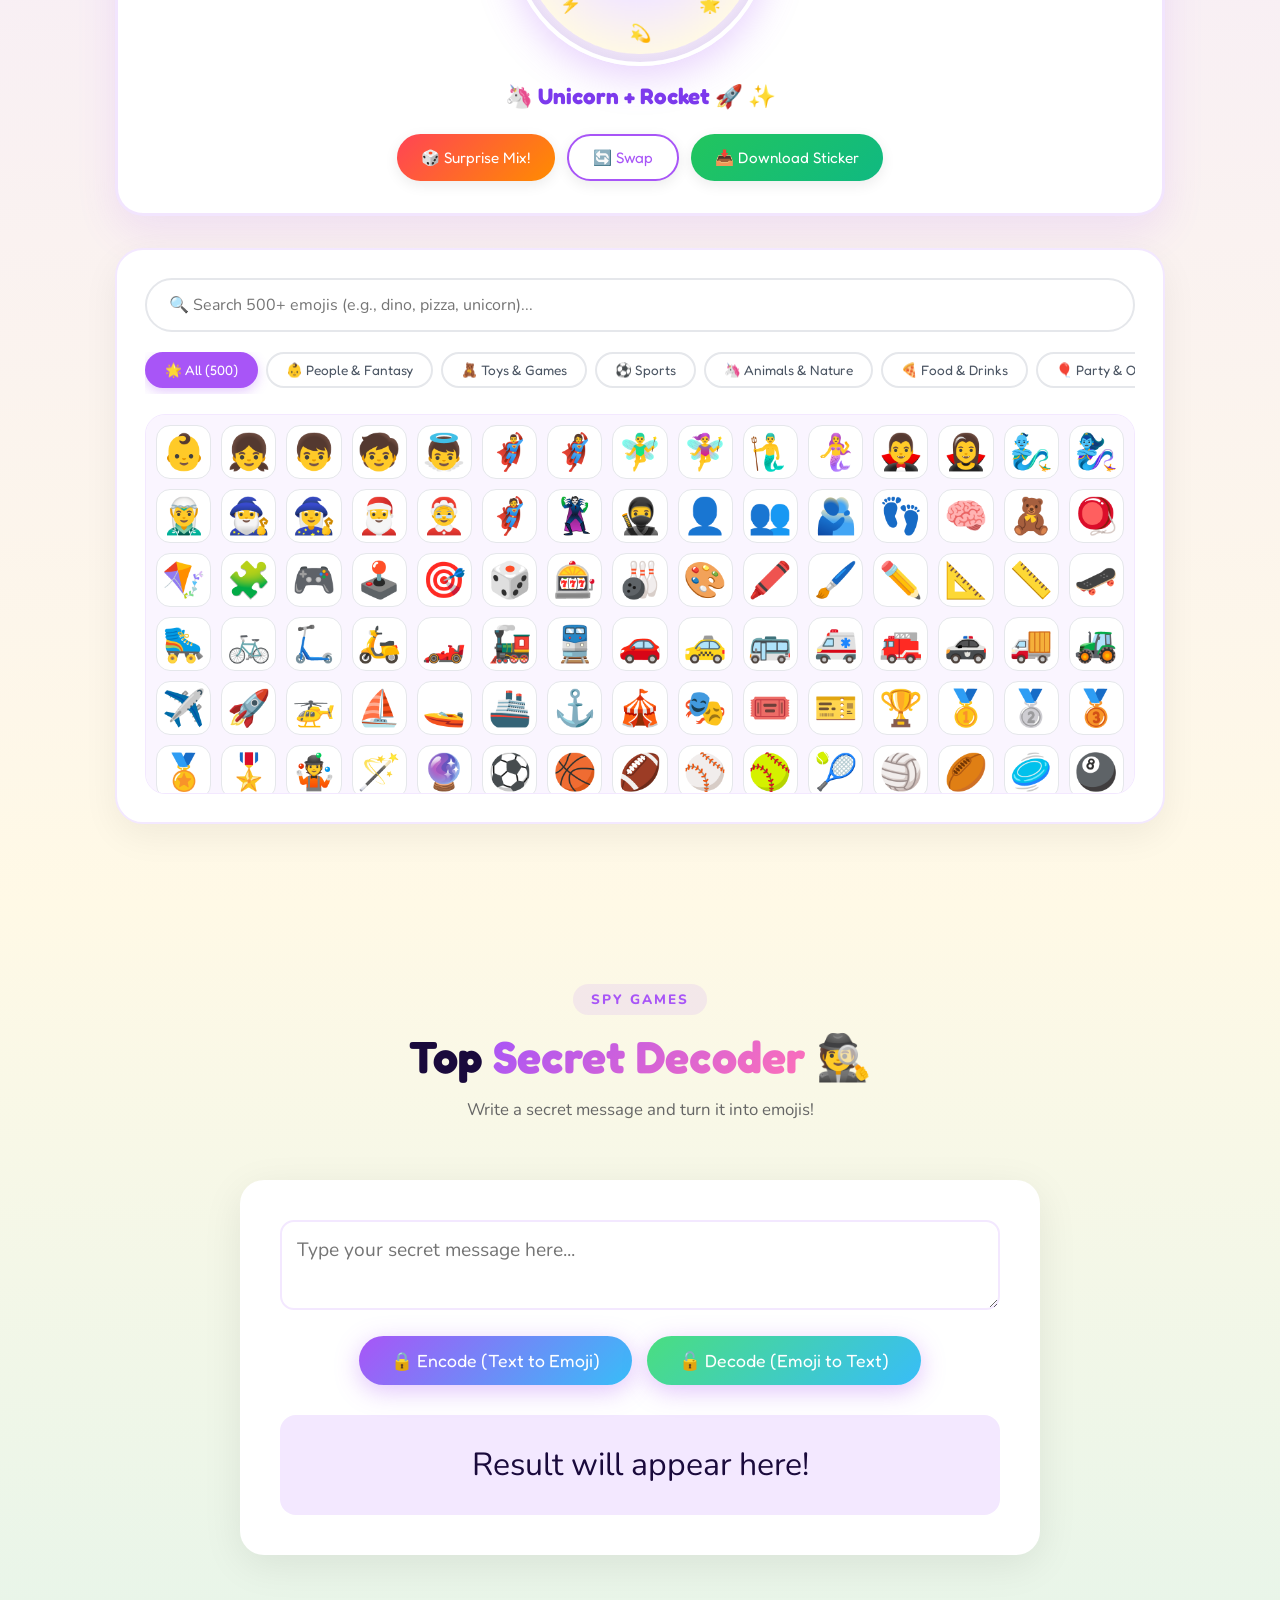
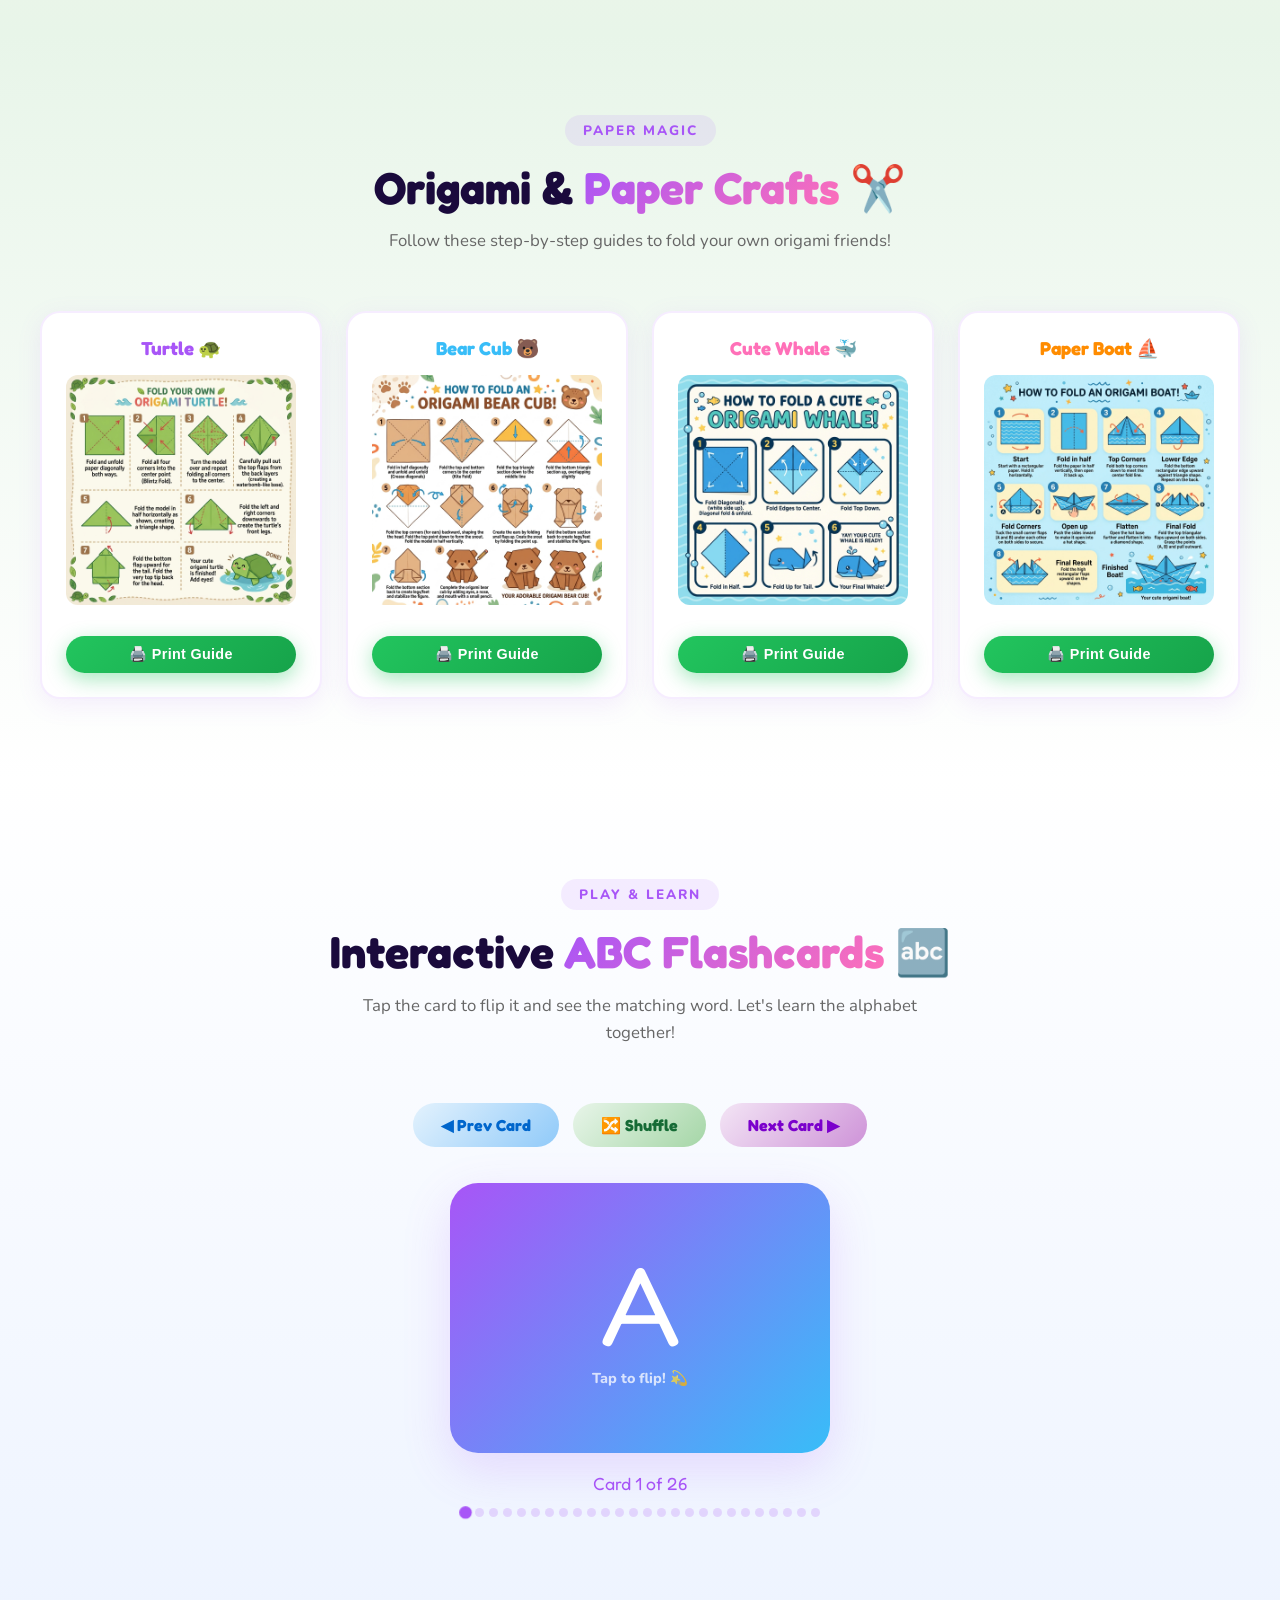
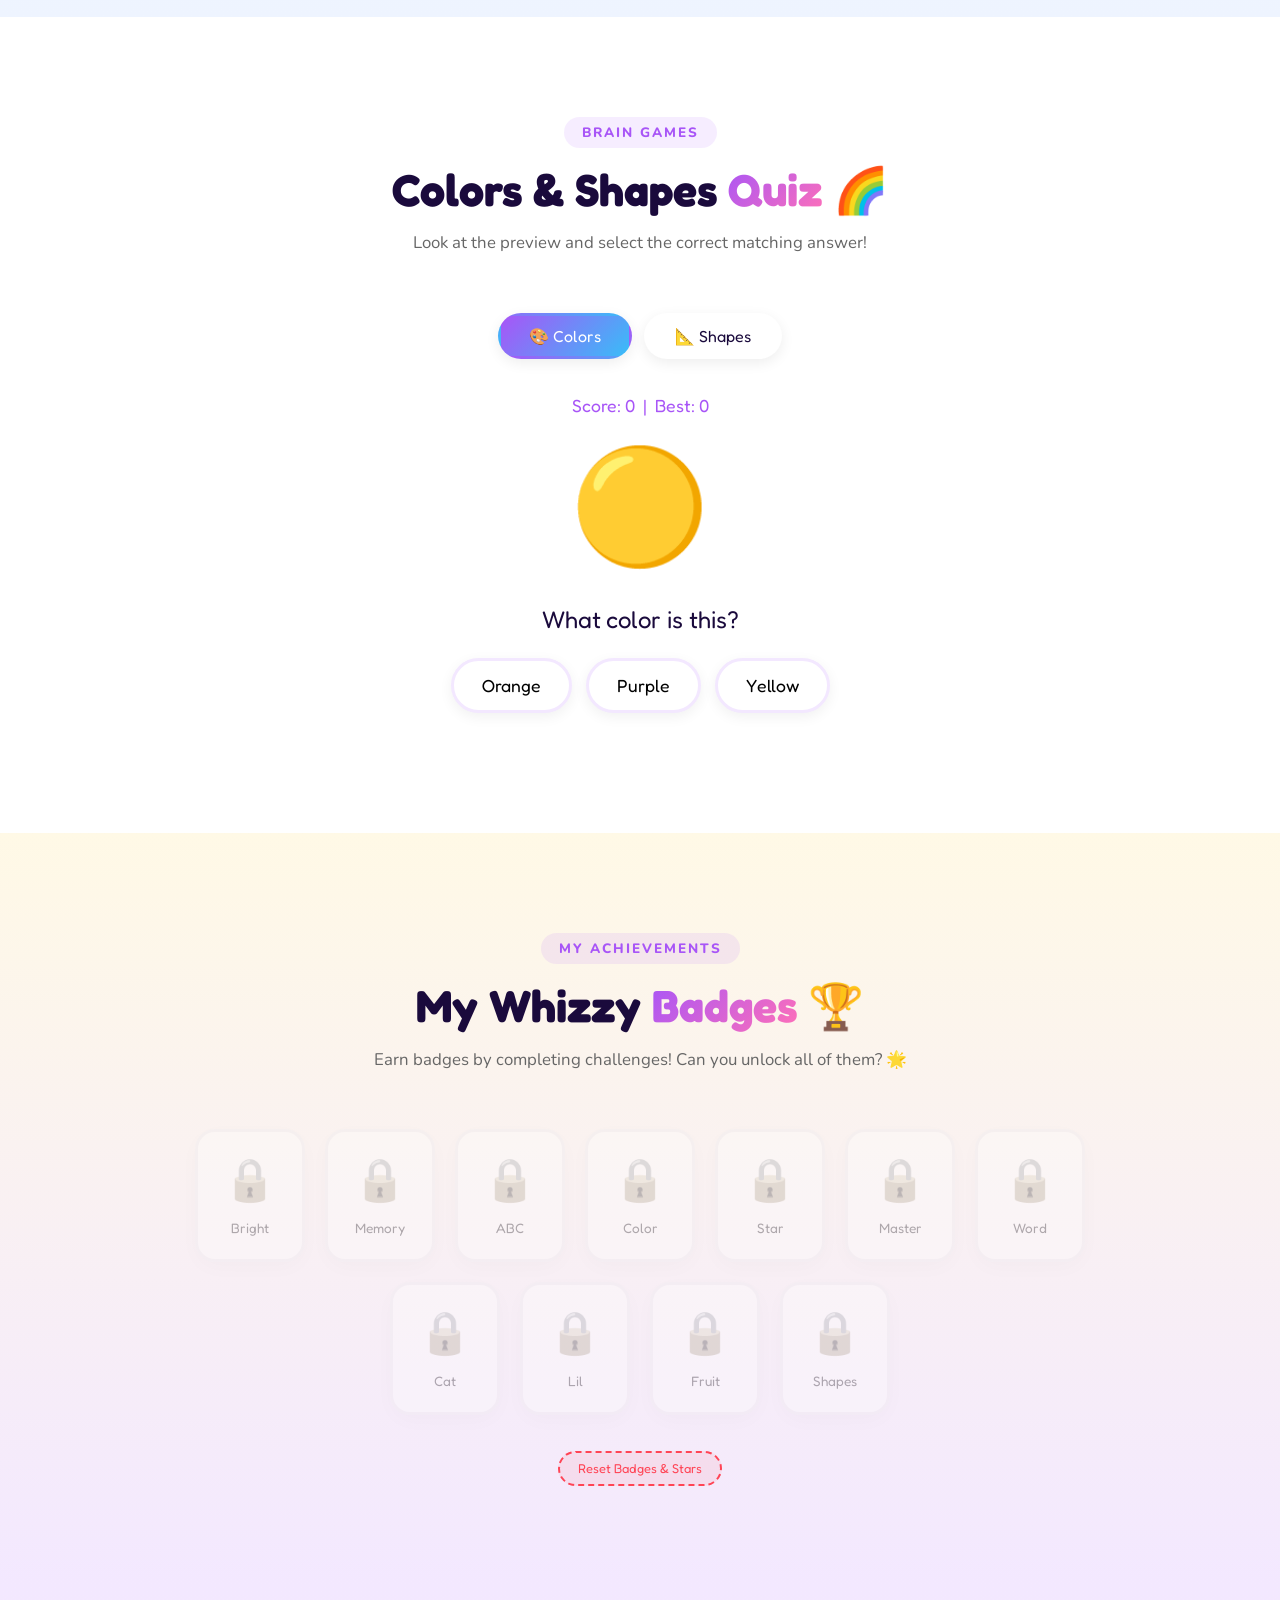
==== commit 178941b1: "Remove Open Whizzy Juniors App button from mobile menu" ====
--- a/index.html
+++ b/index.html
@@ -199,7 +199,6 @@
   </nav>
   <!-- MOBILE MENU -->
   <div class="mobile-menu" id="mobileMenu" style="overflow-y: auto; max-height: 80vh;">
-    <a href="WhizzyWigglesJuniors.html" style="background: linear-gradient(135deg, #ff6b6b, #9b5de5); color: #fff; text-align: center; font-weight: 800; border-radius: 12px;">🌈 Open Whizzy Juniors App</a>
     <a href="#about" onclick="toggleMobileMenu()">About</a>
     <a href="#playlists" onclick="toggleMobileMenu()">🎵 Playlists</a>
     <a href="#videos" onclick="toggleMobileMenu()">📺 Videos</a>
